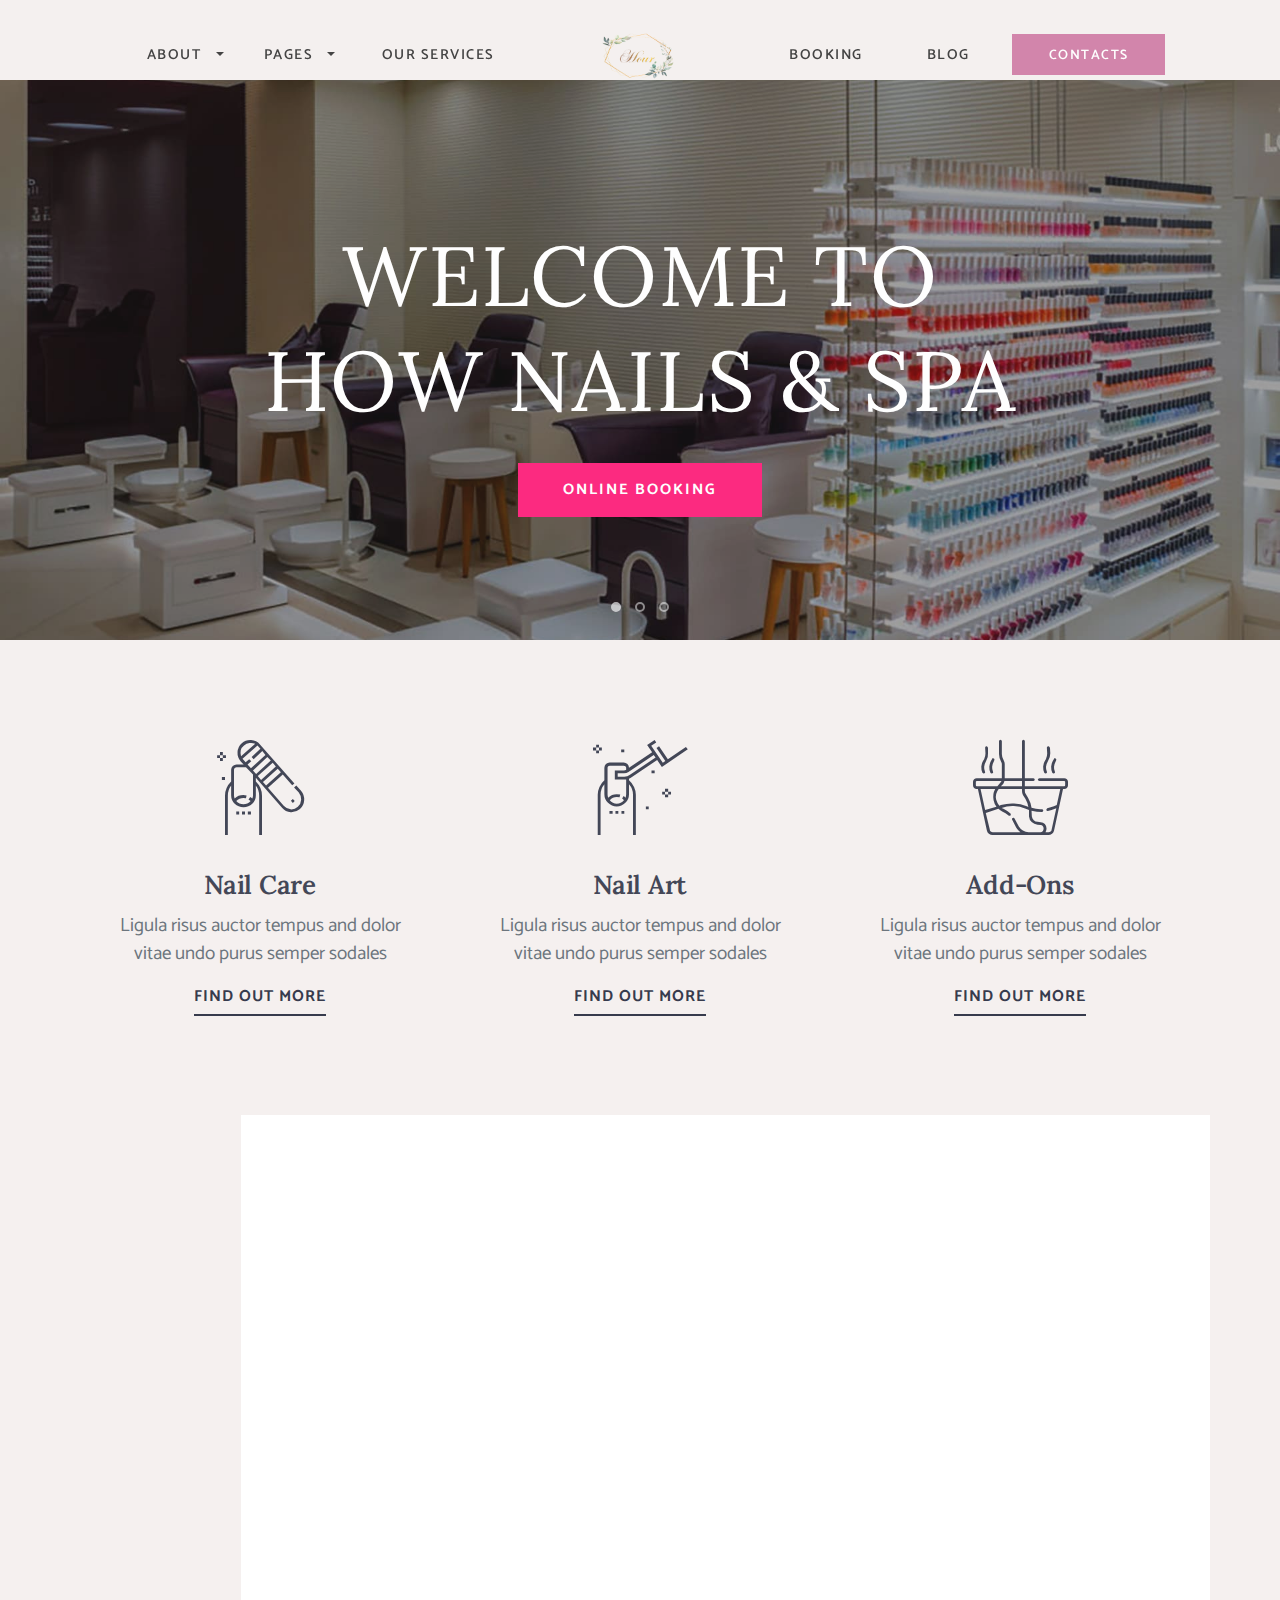
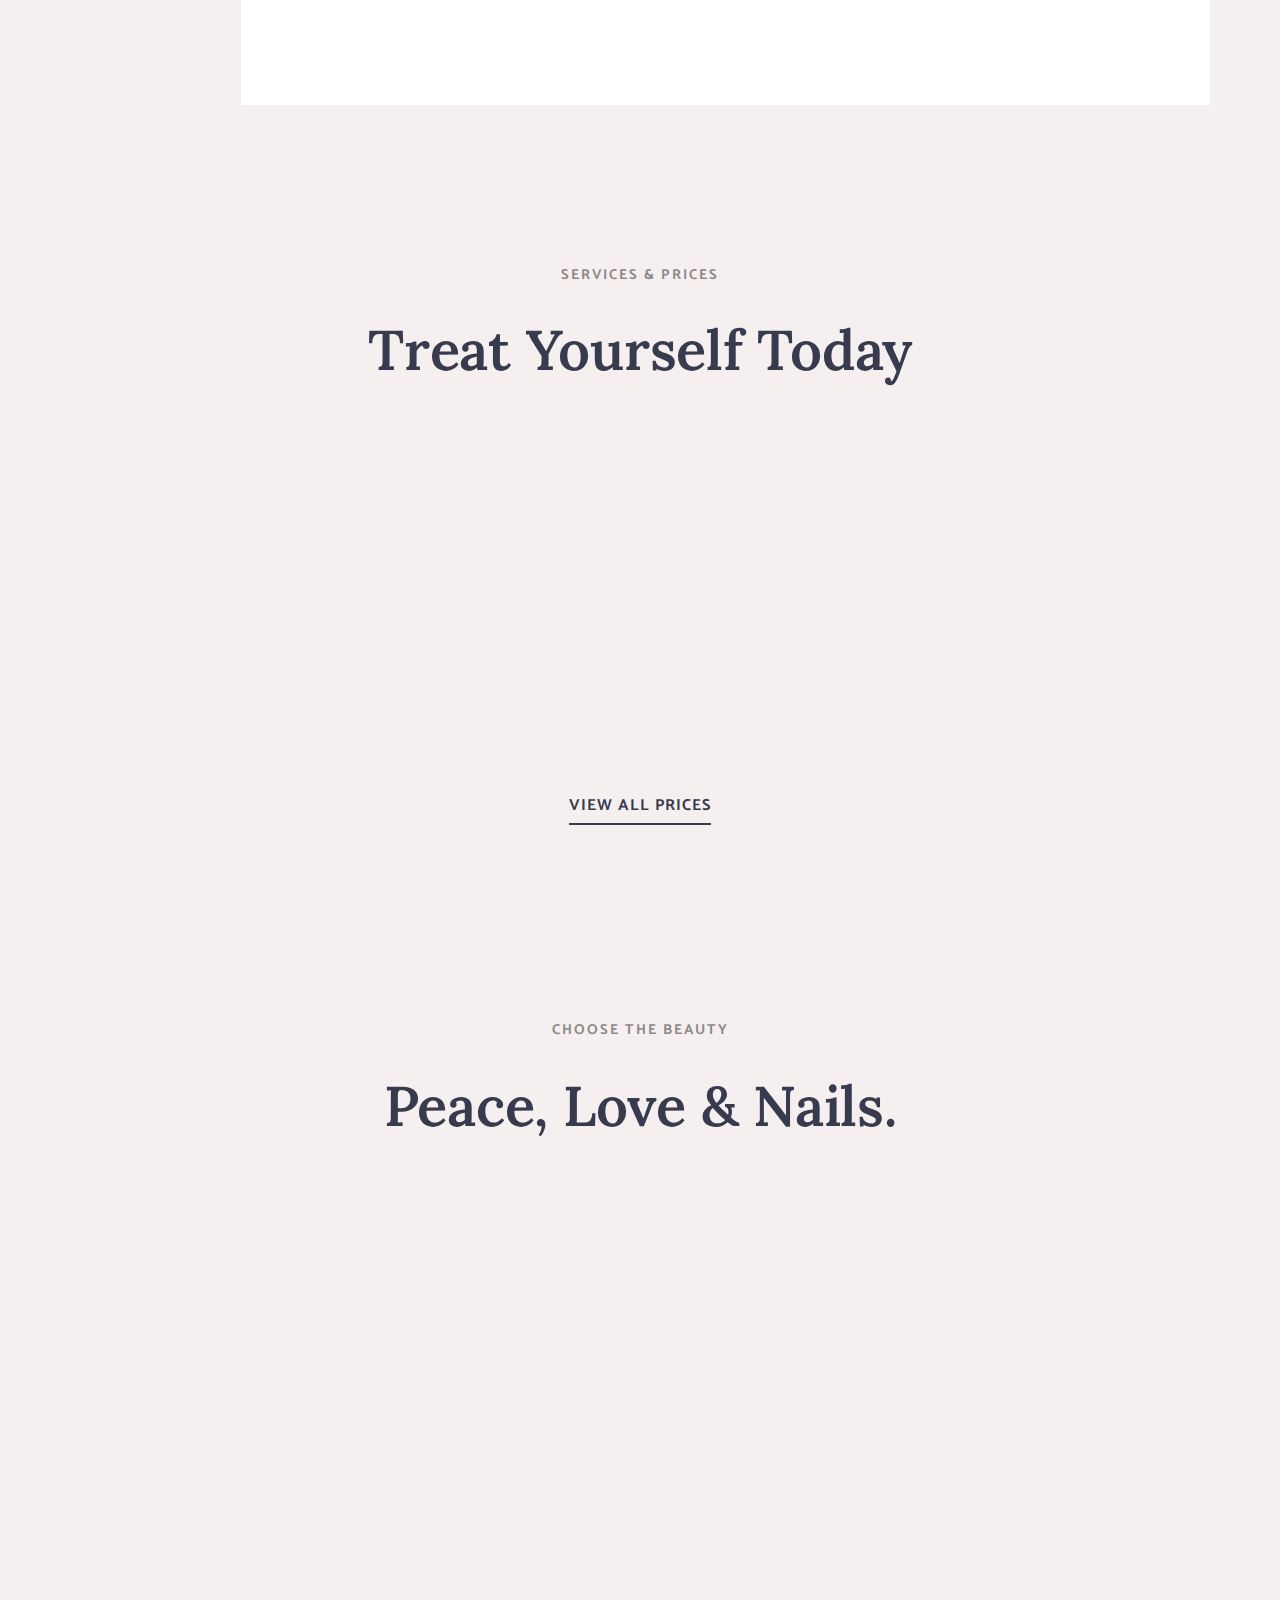
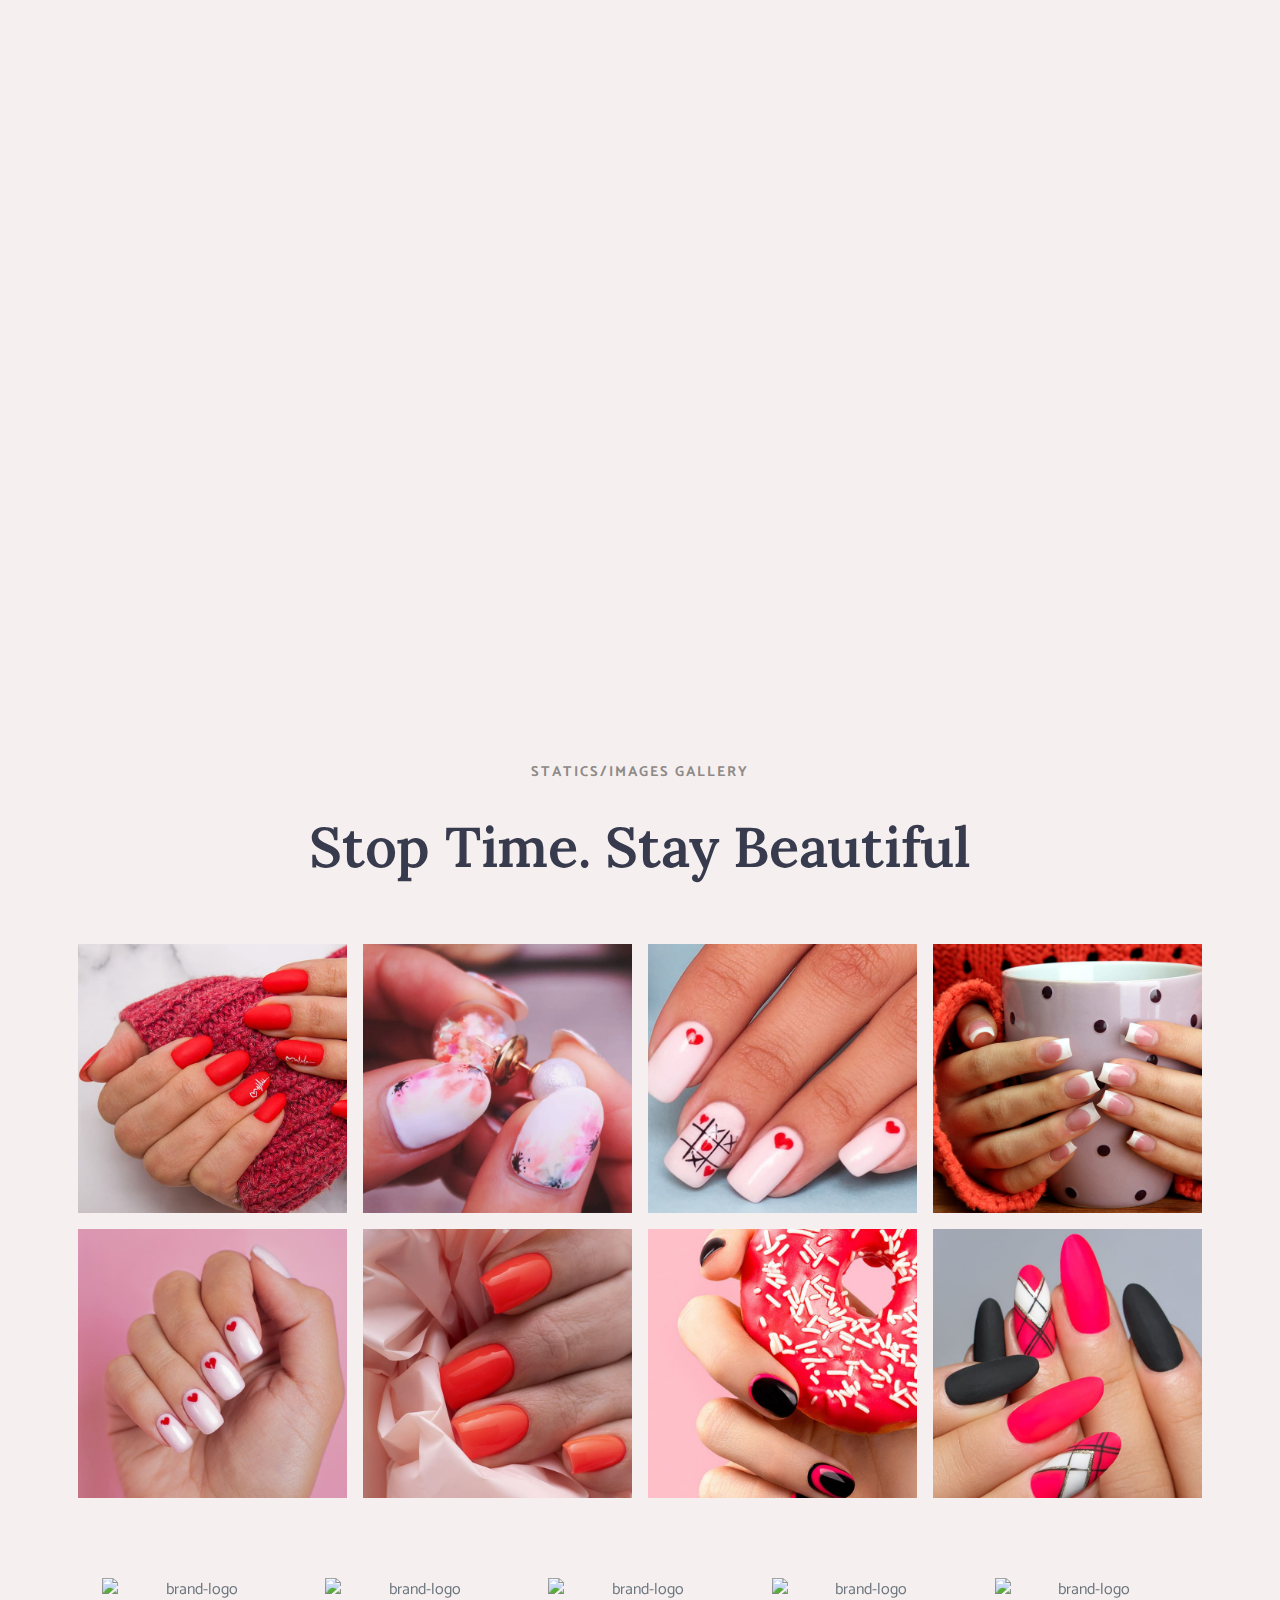
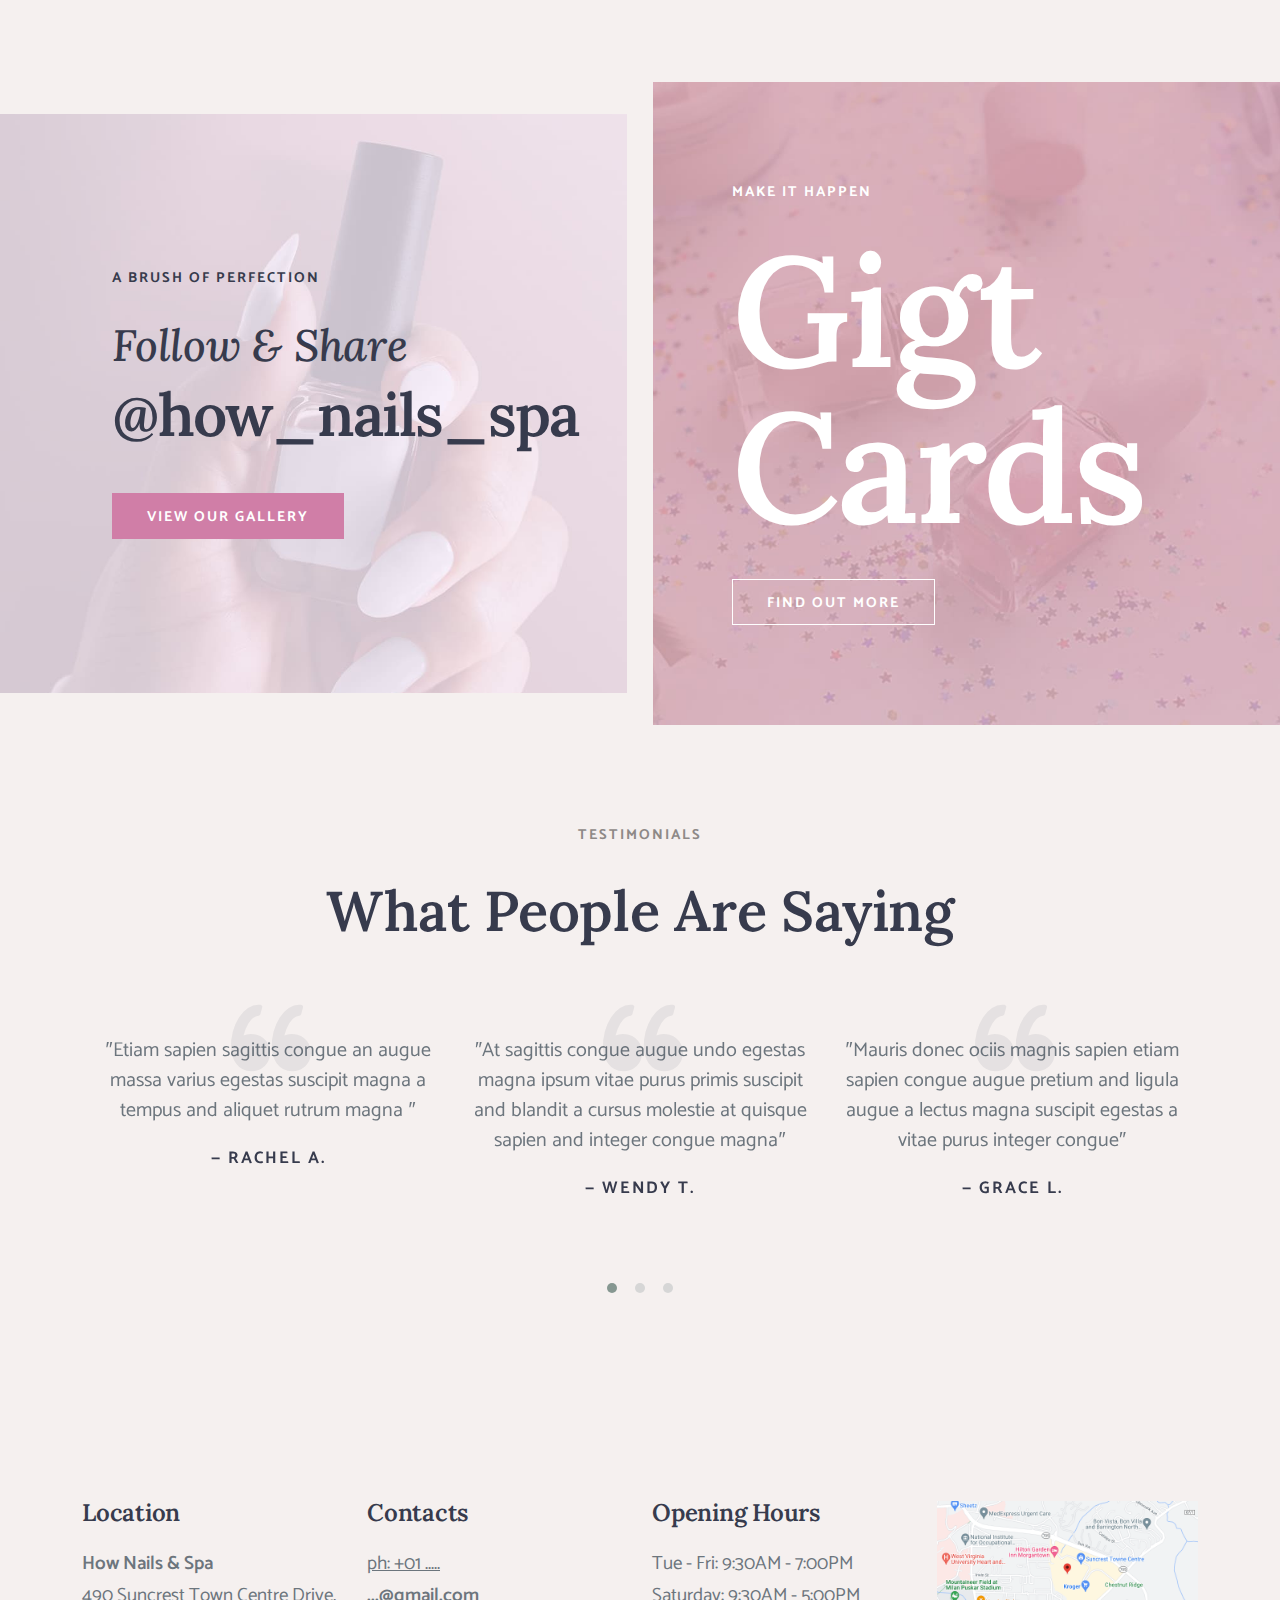
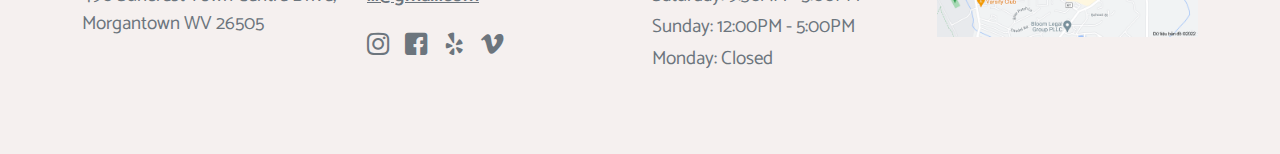
==== index.html @ 20b9b5f8 "Add files via upload" ====
<!DOCTYPE html>
<!-- La Notte - Nail Salon HTML5 Template design by DSAThemes (http://www.dsathemes.com) -->
<!--[if lt IE 7 ]><html class="ie ie6" lang="en"> <![endif]-->
<!--[if IE 7 ]><html class="ie ie7" lang="en"> <![endif]-->
<!--[if IE 8 ]><html class="ie ie8" lang="en"> <![endif]-->
<!--[if (gte IE 9)|!(IE)]><!-->
<html lang="en">
	<head>
		<meta charset="utf-8">
		<meta http-equiv="X-UA-Compatible" content="IE=edge"/>
		<meta name="author" content="datngo97@gmail.com"/>
		<meta name="description" content="ou Nails & Spa"/>
		<meta name="keywords" content="Hou, Beauty, Salon, Beauty Parlour, Nails, Manicure, Pedicure, Care, Health, Massage">
		<meta name="viewport" content="width=device-width, initial-scale=1.0"/>

  		<!-- SITE TITLE -->
		<title>Hou Nails & Spa</title>

		<!-- FAVICON AND TOUCH ICONS -->
		<link rel="shortcut icon" href="statics/images/icon2.png" type="image/x-icon">
		<link rel="icon" href="statics/images/white-hour.png" type="image/x-icon">
		<link rel="apple-touch-icon" sizes="152x152" href="statics/images/icon-152x152.png">
		<link rel="apple-touch-icon" sizes="120x120" href="statics/images/icon-120x120.png">
		<link rel="apple-touch-icon" sizes="76x76" href="statics/images/touch-icon-76x76.png">
		<link rel="apple-touch-icon" href="statics/images/icon2.png">
		<link rel="icon" href="statics/images/icon2.png" type="image/x-icon">

		<!-- GOOGLE FONTS -->
		<link href="https://fonts.googleapis.com/css2?family=Catamaran:wght@300;400;500;700;800&display=swap" rel="stylesheet">
		<link href="https://fonts.googleapis.com/css2?family=Lora:ital,wght@0,400;0,500;0,600;0,700;1,400;1,500&display=swap" rel="stylesheet">

		<!-- BOOTSTRAP CSS -->
		<link href="statics/css/bootstrap.min.css" rel="stylesheet">

		<!-- FONT ICONS -->
		<link href="statics/css/flaticon.css" rel="stylesheet">

		<!-- PLUGINS STYLESHEET -->
		<link href="statics/css/menu.css" rel="stylesheet">
		<link id="effect" href="statics/css/dropdown-effects/fade-down.css" media="all" rel="stylesheet">
		<link href="statics/css/magnific-popup.css" rel="stylesheet">
		<link href="statics/css/flexslider.css" rel="stylesheet">
		<link href="statics/css/owl.carousel.min.css" rel="stylesheet">
		<link href="statics/css/owl.theme.default.min.css" rel="stylesheet">
		<link href="statics/css/datetimepicker.min.css" rel="stylesheet">

		<!-- TEMPLATE CSS -->
		<link href="statics/css/style.css" rel="stylesheet">

		<!-- ON SCROLL ANIMATION -->
		<link href="statics/css/animate.css" rel="stylesheet">

		<!-- RESPONSIVE CSS -->
		<link href="statics/css/responsive.css" rel="stylesheet">
	</head>

	<body>
		<!-- PRELOADER SPINNER
		============================================= -->
		<div id="loading" class="plum-loading">
			<div id="loading-center">
				<div class="spinner">
				  	<div class="blob top"></div>
				  	<div class="blob bottom"></div>
				  	<div class="blob left"></div>
				  	<div class="blob move-blob"></div>
				</div>
			</div>
		</div>

		<!-- PAGE CONTENT
		============================================= -->
		<div id="page" class="page bg--moccasin">

			<!-- HEADER
			============================================= -->
			<header id="header" class="header tra-menu navbar-dark">
				<div class="header-wrapper">
					<!-- MOBILE HEADER -->
				    <div class="wsmobileheader clearfix">
				    	<span class="smllogo"><img src="statics/images/logo-2.png" alt="mobile-logo"/></span>
				    	<a id="wsnavtoggle" class="wsanimated-arrow"><span></span></a>
				    	<a href="tel:123456789" class="callusbtn ico-20"><span class="flaticon-phone-call-1"></span></a>
				 	</div>

					<!-- NAVIGATION MENU -->
				  	<div class="wsmainfull menu clearfix centered-menu">
	    				<div class="wsmainwp clearfix">
	    					<!-- MAIN MENU -->
	      					<nav class="wsmenu clearfix">
	        					<ul class="wsmenu-list">
	        						<!-- DROPDOWN MENU -->
						          	<li aria-haspopup="true"><a href="#">About <span class="wsarrow"></span></a>
	            						<ul class="sub-menu">
	            							<li aria-haspopup="true"><a href="#services-2">About Studio</a></li>
	            							<li aria-haspopup="true"><a href="#about-6">Why La Notte?</a></li>
	            							<li aria-haspopup="true"><a href="#about-9">Best Experience</a></li>
	            							<li aria-haspopup="true"><a href="#pricing-4">Our Promotions</a></li>
	            							<li aria-haspopup="true"><a href="#reviews-1">Testimonials</a></li>
						           		</ul>
								    </li>
								    <!-- DROPDOWN MENU -->
						        	<li aria-haspopup="true"><a href="#">Pages <span class="wsarrow"></span></a>
						        		<div class="wsmegamenu clearfix halfmenu">
						              		<div class="container-fluid">
						                		<div class="row">
						                			<!-- Links -->
									                <ul class="col-lg-6 link-list">
									                	<li><a href="about.html">About Us</a></li>
									                    <li><a href="pricing.html">Services & Prices</a></li>
									                    <li><a href="gallery.html">Gallery Page</a></li>
									                    <li><a href="gift-cards.html">Gift Cards</a></li>
									                    <li><a href="team.html">Artists + Staff</a></li>
									                    <li><a href="careers.html">Careers</a></li>
									                </ul>
								                  	<!-- Links -->
									                <ul class="col-lg-6 link-list">
									                	<li><a href="faqs.html">FAQs Page</a></li>
									                    <li><a href="blog-listing.html">Blog Listing</a></li>
									                    <li><a href="single-post.html">Single Blog Post</a></li>
									                    <li><a href="booking.html">Booking Page</a></li>
									                    <li><a href="contacts.html">Contact Us</a></li>
									                    <li><a href="location.html">Our Locations</a></li>
									                </ul>
						                		</div>
						              		</div>
						            	</div>
						          	</li>	<!-- END DROPDOWN MENU -->

						          	<!-- SIMPLE NAVIGATION LINK -->
							    	<li class="nl-simple" aria-haspopup="true"><a href="#pricing-3">Our Services</a></li>

			    					<!-- HEADER LOGO -->
			    					<li aria-haspopup="true" class="wscenterlogo">
			    						<a href="#hero-6" class="logo-black"><img src="statics/images/logo-2.png" alt="header-logo"></a>
			    					</li>

			    					<!-- SIMPLE NAVIGATION LINK -->
							    	<li class="nl-simple" aria-haspopup="true"><a href="booking.html">Booking</a></li>

						          	<!-- SIMPLE NAVIGATION LINK -->
							    	<li class="nl-simple" aria-haspopup="true"><a href="blog-listing.html">Blog</a></li>

							    	<!-- HEADER BUTTON -->
								    <li class="nl-simple" aria-haspopup="true">
								    	<a href="#footer-3" class="btn plum--btn tra-deep-brown--hover last-link">Contacts</a>
								    </li>

							    </ul>
	        				</nav>	<!-- END MAIN MENU -->

	    				</div>
	    			</div>	<!-- END NAVIGATION MENU -->


				</div>     <!-- End header-wrapper -->
			</header>	<!-- END HEADER -->

			<!-- HERO-1
			============================================= -->	
			<section id="hero-1" class="hero-section division">
				
				<!-- SLIDER -->
				<div class="slider">
			    	<ul class="slides">
				     	<!-- SLIDE #1 -->
				      	<li id="slide-1">
					        <!-- Background Image -->
				        	<img src="statics/images/sliders/slide-1.jpg" alt="slide-background">
							<!-- Image Caption -->
		       				<div class="caption d-flex align-items-center center-align">
		       					<div class="container">
		       						<div class="row justify-content-md-center">
		       							<div class="col col-md-10 col-lg-9">
		       								<div class="caption-txt white--color">
						       					<!-- Title -->
								         	 	<h2><h2>Welcome To <span>How Nails & Spa</span></h2></h2>
												<!-- Button -->
												<a href="booking.html" class="btn btn-md rose--btn tra-white--hover">
												   Online Booking
												</a>
											</div>
										</div>
									</div>  <!-- End row -->
								</div>  <!-- End container -->
					        </div>	<!-- End Image Caption -->
					    </li>	<!-- END SLIDE #1 -->


				      	<!-- SLIDE #2 -->
				      	<li id="slide-2">

				        	<!-- Background Image -->
				        	<img src="statics/images/sliders/slide-2.jpg" alt="slide-background">

							<!-- Image Caption -->
	        				<div class="caption d-flex align-items-center center-align">
	        					<div class="container">
		       						<div class="row justify-content-md-center">
		       							<div class="col col-md-10 col-lg-9">
		       								<div class="caption-txt white--color">

					        					<!-- Title -->
								         	 	<h2>The Best Choice For Nail Beauty</h2>

												<!-- Button -->
												<a href="#services-2" class="btn btn-md rose--btn tra-white--hover">
												   Discover More
												</a>

											</div>
				         				</div>
									</div>  <!-- End row -->
								</div>  <!-- End container -->
					        </div>	<!-- End Image Caption -->

				     	</li>	<!-- END SLIDE #2 -->


				     	<!-- SLIDE #3 -->
				      	<li id="slide-3">

				      		<!-- Background Image -->
				        	<img src="statics/images/sliders/slide-3.jpg" alt="slide-background">

				        	<!-- Image Caption -->
		       			 	<div class="caption d-flex align-items-center center-align">
		       			 		<div class="container">
		       						<div class="row justify-content-md-center">
		       							<div class="col col-md-10 col-lg-9">
		       								<div class="caption-txt white--color">

						       			 		<!-- Title -->
								         	 	<h2>Make Your Nails Look Gorgeous!</h2>

												<!-- Button -->
												<a href="#pricing-6" class="btn btn-md rose--btn tra-white--hover">
												   Pricing & Packages
												</a>

											</div>
					        			</div>
									</div>  <!-- End row -->
								</div>  <!-- End container -->
					        </div>	<!-- End Image Caption -->

				     	</li>	<!-- END SLIDE #3 -->

				    </ul>
			  	</div>	<!-- END SLIDER -->

				
			</section>	<!-- END HERO-1 -->	

			<!-- SERVICES-2
			============================================= -->
			<section id="services-2" class="wide-70 services-section division">
				<div class="container">

			 		<!-- SERVICES-2 WRAPPER -->
			 		<div class="sbox-2-wrapper text-center">
			 			<div class="row row-cols-1 row-cols-md-3">


			 				<!-- SERVICES BOX #1 -->
							<div class="col">
								<div id="sb-2-1" class="sbox-2 mb-40 wow fadeInUp" data-wow-delay="0.3s">

									<!-- Icon -->
									<div class="sbox-ico ico-95 black--color">
										<span class="flaticon-pedicure-1"></span>
									</div>

									<!-- Title -->
									<h5 class="h5-lg">Nail Care</h5>

									<!-- Text -->
									<p class="p-lg">Ligula risus auctor tempus and dolor vitae undo purus semper sodales</p>

									<!-- Link -->
									<p class="tra-link mt-20"><a href="pricing.html">Find Out More</a></p>

								</div>
							</div>


				 			<!-- SERVICES BOX #2 -->
							<div class="col">
								<div id="sb-2-2" class="sbox-2 mb-40 wow fadeInUp" data-wow-delay="0.6s">

									<!-- Icon -->
									<div class="sbox-ico ico-95 black--color">
										<span class="flaticon-nail-polish-3"></span>

									</div>

									<!-- Title -->
									<h5 class="h5-lg">Nail Art</h5>

									<!-- Text -->
									<p class="p-lg">Ligula risus auctor tempus and dolor vitae undo purus semper sodales</p>

									<!-- Link -->
									<p class="tra-link mt-20"><a href="pricing.html">Find Out More</a></p>

								</div>
							</div>


							<!-- SERVICES BOX #3 -->
							<div class="col">
								<div id="sb-2-3" class="sbox-2 mb-40 wow fadeInUp" data-wow-delay="0.9s">

									<!-- Icon -->
									<div class="sbox-ico ico-95 black--color">
										<span class="flaticon-soak"></span>
									</div>

									<!-- Title -->
									<h5 class="h5-lg">Add-Ons</h5>

									<!-- Text -->
									<p class="p-lg">Ligula risus auctor tempus and dolor vitae undo purus semper sodales</p>

									<!-- Link -->
									<p class="tra-link mt-20"><a href="pricing.html">Find Out More</a></p>

								</div>
							</div>


			 			</div>	 <!-- End row -->
			 		</div>	 <!-- END SERVICES-2 WRAPPER -->


			 	</div>	   <!-- End container -->
			</section>	<!-- END SERVICES-2 -->

			<!-- ABOUT-6
			============================================= -->
			<section id="about-6" class="about-section division">
				<div class="container white--shape">
					<div class="row d-flex align-items-center">

						<!-- ABOUT-6 IMAGE -->
						<div class="col-md-5 col-lg-6">
							<div class="about-6-img wow fadeInRight">
								<img class="img-fluid" src="statics/images/gallery/700x800_1.jpg" alt="about-image">
							</div>
						</div>

						<!-- ABOUT-6 TEXT -->
						<div class="col-md-7 col-lg-6">
							<div class="about-6-txt wow fadeInLeft">
								<!-- Section ID -->
					 			<div class="section-id">Why us?</div>
					 			<!-- Title -->
								<h3 class="h3-md">Get Your Shine On</h3>
								<!-- Text -->
								<p class="p-lg" style="text-align: center;">
									At How Nails & Spa, we give you more than just the best spa experience you've ever
									had. In addition to making you feel welcome and going the extra mile to make you
									feel incredible, we only use the best quality products in our manicures and
									pedicures to multiply the benefits you enjoy. We know that beautiful manicures
									and world-class wax jobs don't happend without highly experienced technicians and
									elite equiment, which is why we only hire the best at our nail and waxing salon and
									stay on the cutting edge of spa and salon technology.
								</p>
							</div>
						</div>	<!--END ABOUT-6 TEXT -->


					</div>    <!-- End row -->
				</div>	   <!-- End container -->
			</section>	<!-- END ABOUT-6 -->


			<!-- PRICING-3
			============================================= -->
			<section id="pricing-3" class="wide-90 pricing-section division">
				<div class="container">
					<!-- SECTION TITLE -->
					<div class="row justify-content-center">
						<div class="col-lg-10 col-xl-8">
							<div class="section-title title-01 mb-70">
								<!-- Section ID -->
					 			<span class="section-id">Services & Prices</span>
								<!-- Title -->
								<h2 class="h2-lg">Treat Yourself Today</h2>
							</div>
						</div>
					</div>

					<!-- PRICING-3 WRAPPER -->
					<div class="pricing-3-wrapper">
						<div class="row">
							<!-- PRICING-3 TABLE -->
							<div class="col-lg-6">
								<div class="pricing-3-table pr-25 wow fadeInUp">
									<!-- PRICING LIST -->
									<ul class="pricing-3-list">
										<!-- PRICING ITEM #1 -->
										<li class="pricing-3-item">
											<!-- Title & Price -->
											<div class="detail-price">
												<div class="price-name"><h5 class="h5-lg">Spa Manicure</h5></div>
												<div class="price-dots"></div>
												<div class="price-number"><h5 class="h5-lg">$20</h5></div>
											</div>
											<!-- Description -->
											<div class="price-txt">
												<p class="p-md"><em>Service length 35 minutes</em></p>
											</div>
										</li>

										<!-- MENU ITEM #2 -->
										<li class="pricing-3-item">
											<!-- Title & Price -->
											<div class="detail-price">
												<div class="price-name"><h5 class="h5-lg">Pamper Manicure</h5></div>
												<div class="price-dots"></div>
												<div class="price-number"><h5 class="h5-lg">$30</h5></div>
											</div>
											<!-- Description -->
											<div class="price-txt">
												<p class="p-md"><em>Service length 35 minutes</em></p>
											</div>
										</li>
										<!-- MENU ITEM #3 -->
										<li class="pricing-3-item">
											<!-- Title & Price -->
											<div class="detail-price">
												<div class="price-name"><h5 class="h5-lg">Gel Manicure</h5></div>
												<div class="price-dots"></div>
												<div class="price-number"><h5 class="h5-lg">$40</h5></div>
											</div>
											<!-- Description -->
											<div class="price-txt">
												<p class="p-md"><em>Service length 40 minutes</em></p>
											</div>
										</li>
										<!-- MENU ITEM #4 -->
										<li class="pricing-3-item">
											<!-- Title & Price -->
											<div class="detail-price">
												<div class="price-name"><h5 class="h5-lg">Spa pedicure</h5></div>
												<div class="price-dots"></div>
												<div class="price-number"><h5 class="h5-lg">$35</h5></div>
											</div>
											<!-- Description -->
											<div class="price-txt">
												<p class="p-md"><em>(Cut, shape, strim cuticles, callus remove lotion and polish)</em></p>
											</div>
										</li>

									</ul>	<!-- END PRICING LIST -->
								</div>
							</div>	<!-- END PRICING-3 TABLE -->
							<!-- PRICING-3 TABLE -->
							<div class="col-lg-6">
								<div class="pricing-3-table pl-25 wow fadeInUp">
									<!-- PRICING LIST -->
									<ul class="pricing-3-list">
										<!-- MENU ITEM #5 -->
										<li class="pricing-3-item resp-lst">
											<!-- Title & Price -->
											<div class="detail-price">
												<div class="price-name"><h5 class="h5-lg">Pamper pedicure</h5></div>
												<div class="price-dots"></div>
												<div class="price-number"><h5 class="h5-lg">$45</h5></div>
											</div>
											<!-- Description -->
											<div class="price-txt">
												<p class="p-md"><em>(Spa pedicure plus your choice of scents for exfoliation scrub, mask, hot towell)</em></p>
											</div>
										</li>

										<!-- PRICING ITEM #1 -->
										<li class="pricing-3-item">
											<!-- Title & Price -->
											<div class="detail-price">
												<div class="price-name"><h5 class="h5-lg">Refesh pedicure</h5></div>
												<div class="price-dots"></div>
												<div class="price-number"><h5 class="h5-lg">$55</h5></div>
											</div>
											<!-- Description -->
											<div class="price-txt">
												<p class="p-md"><em>(On top of pamper pedicure, refresh your skin with
													freshly cut tropical fruit and frui sugar scrub, parafin wax and
													hot stone massage)</em></p>
											</div>
										</li>

										<!-- MENU ITEM #2 -->
										<li class="pricing-3-item">
											<!-- Title & Price -->
											<div class="detail-price">
												<div class="price-name"><h5 class="h5-lg">Jelly pedicure</h5></div>
												<div class="price-dots"></div>
												<div class="price-number"><h5 class="h5-lg">$65</h5></div>
											</div>
											<!-- Description -->
											<div class="price-txt">
												<p class="p-md"><em>(Feet retreat! Translucent fluffy jelly which provide the ultimate relief for stress and aching muscles. Indudes pamper pedicure after that)</em></p>
											</div>
										</li>
									</ul>	<!-- END PRICING LIST -->
								</div>
							</div>	<!-- END PRICING-3 TABLE -->
						</div>	  <!-- End row -->
					</div>    <!-- END PRICING-3 WRAPPER -->

					<!-- BUTTON -->
			 		<div class="row">
			 			<div class="col">
			 				<div class="more-btn mt-50">
								<p class="tra-link"><a href="pricing.html">View All Prices</a></p>
							</div>
						</div>
					</div>	<!-- END BUTTON -->
				</div>     <!-- End container -->
			</section>	<!-- END PRICING-3 -->

			<!-- SERVICES-7
			============================================= -->
			<section id="services-7" class="wide-60 services-section division">
				<div class="container">
					<!-- SECTION TITLE -->
					<div class="row justify-content-center">
						<div class="col-lg-10 col-xl-8">
							<div class="section-title title-01 mb-60">

								<!-- Section ID -->
					 			<span class="section-id">Choose The Beauty</span>

								<!-- Title -->
								<h2 class="h2-lg">Peace, Love & Nails.</h2>

							</div>
						</div>
					</div>


					<!-- SERVICES-7 WRAPPER -->
			 		<div class="sbox-7-wrapper text-center">
			 			<div class="row row-cols-1 row-cols-md-3">


			 				<!-- SERVICE BOX #1 -->
		 					<div class="col">
		 						<div class="sbox-7 mb-40 wow fadeInUp" data-wow-delay="0.3s">

		 							<!-- Image -->
						 			<div class="sbox-7-img mb-30">
						 				<div class="hover-overlay">
											<img class="img-fluid" src="statics/images/gallery/700x900_1.jpg" alt="service-image" />
											<div class="item-overlay"></div>
										</div>
									</div>

									<!-- Title -->
									<h5 class="h5-xl sbox-link"><a href="pricing.html">Mani's & Pedi's</a></h5>

								</div>
							</div>	<!-- END SERVICE BOX #1 -->


							<!-- SERVICE BOX #2 -->
		 					<div class="col">
		 						<div class="sbox-7 mb-40 wow fadeInUp" data-wow-delay="0.6s">

		 							<!-- Image -->
						 			<div class="sbox-7-img mb-30">
						 				<div class="hover-overlay">
											<img class="img-fluid" src="statics/images/gallery/700x900_2.jpg" alt="service-image" />
											<div class="item-overlay"></div>
										</div>
									</div>

									<!-- Title -->
									<h5 class="h5-xl sbox-link"><a href="pricing.html">Acrylic & Gel's</a></h5>

								</div>
							</div>	<!-- END SERVICE BOX #2 -->


							<!-- SERVICE BOX #3 -->
		 					<div class="col">
		 						<div class="sbox-7 mb-40 wow fadeInUp" data-wow-delay="0.9s">

		 							<!-- Image -->
						 			<div class="sbox-7-img mb-30">
						 				<div class="hover-overlay">
											<img class="img-fluid" src="statics/images/gallery/700x900_3.jpg" alt="service-image" />
											<div class="item-overlay"></div>
										</div>
									</div>

									<!-- Title -->
									<h5 class="h5-xl sbox-link"><a href="pricing.html">Add-on & Massages</a></h5>

								</div>
							</div>	<!-- END SERVICE BOX #3 -->


			 			</div>  <!-- End row -->
			 		</div>	<!-- END SERVICES-6 WRAPPER -->


				</div>	   <!-- End container -->
			</section>	<!-- END SERVICES-7 -->

			<!-- ABOUT-5
			============================================= -->
			<section id="about-5" class="wide-100 about-section division">
				<div class="container">
					<div class="row d-flex align-items-center">
						<!-- TEXT TABLE -->
						<div class="col-md-6 order-last order-md-2">
							<div class="txt-table left-column wow fadeInRight">
								<!-- Table -->
								<table class="table">
									<tbody>
									    <tr>
									      	<td>Tuesday – Friday</td>
									      	<td> - </td>
									      	<td class="text-end">9:30 AM - 7:00 PM</td>
									    </tr>
									    <tr>
									      	<td>Saturday</td>
									      	<td> - </td>
									      	<td class="text-end">9:30 AM - 5:00 PM</td>
									    </tr>
									     <tr>
									      	<td>Sunday</td>
									      	<td> - </td>
									      	<td class="text-end">12:00 PM - 5:00 PM</td>
									    </tr>
									    <tr class="last-tr">
									      	<td>Monday</td>
									      	<td>-</td>
									      	<td class="text-end">Closed</td>
									   	 </tr>
									  </tbody>
								</table>
							</div>
						</div>	<!-- END TEXT TABLE -->

						<!-- TEXT BLOCK -->
						<div class="col-md-6 order-first order-md-2">
							<div class="txt-block right-column wow fadeInLeft">

								<!-- Section ID -->
						 		<span class="section-id">Time Schedule</span>

								<!-- Title -->
								<h3 class="h3-xs">Working Hours</h3>

								<!-- Text -->
								<p class="p-lg">
								</p>

							</div>
						</div>	<!-- END TEXT BLOCK -->


					</div>	  <!-- End row -->
				</div>	   <!-- End container -->
			</section>	<!-- END ABOUT-5 -->

			<!-- GALLERY-2
			============================================= -->
			<section id="gallery-2" class="pt-100 gallery-section division">
				<div class="container">


					<!-- SECTION TITLE -->
					<div class="row justify-content-center">
						<div class="col-lg-10 col-xl-8">
							<div class="section-title title-01 mb-60">

								<!-- Section ID -->
					 			<span class="section-id">statics/images Gallery</span>

								<!-- Title -->
								<h2 class="h2-lg">Stop Time. Stay Beautiful</h2>

							</div>
						</div>
					</div>


					<!-- statics/images HOLDER -->
					<div class="row row-cols-1 row-cols-sm-2 row-cols-lg-4">


						<!-- IMAGE #1 -->
					  	<div class="col">
					  		<div id="img-2-1" class="gallery-image">
					  			<a class="image-link" href="statics/images/gallery/700x700_1.jpg">
							  		<div class="hover-overlay">

							  			<!-- Image -->
										<img class="img-fluid" src="statics/images/gallery/700x700_1.jpg" alt="gallery-image" />
										<div class="item-overlay"></div>

										<!-- Image Description -->
										<div class="image-description white--color">
											<div class="image-caption">
												<p class="txt-upcase">Art, Care</p>
												<h5 class="h5-lg">Nail Art Design</h5>
											</div>
										</div>

							  		</div>
						  		</a>
							</div>
						</div>


						<!-- IMAGE #2 -->
					  	<div class="col">
					  		<div id="img-2-2" class="gallery-image">
					  			<a class="image-link" href="statics/images/gallery/700x700_2.jpg">
							  		<div class="hover-overlay">

							  			<!-- Image -->
										<img class="img-fluid" src="statics/images/gallery/700x700_2.jpg" alt="gallery-image" />
										<div class="item-overlay"></div>

										<!-- Image Description -->
										<div class="image-description white--color">
											<div class="image-caption">
												<p class="txt-upcase">Hands, Treatment</p>
												<h5 class="h5-lg">Callus Treatment</h5>
											</div>
										</div>

							  		</div>
						  		</a>
							</div>
						</div>


						<!-- IMAGE #3 -->
					  	<div class="col">
					  		<div id="img-2-3" class="gallery-image">
					  			<a class="image-link" href="statics/images/gallery/700x700_3.jpg">
							  		<div class="hover-overlay">

							  			<!-- Image -->
										<img class="img-fluid" src="statics/images/gallery/700x700_3.jpg" alt="gallery-image" />
										<div class="item-overlay"></div>

										<!-- Image Description -->
										<div class="image-description white--color">
											<div class="image-caption">
												<p class="txt-upcase">Hands, Care</p>
												<h5 class="h5-lg">Polish Change</h5>
											</div>
										</div>

							  		</div>
						  		</a>
							</div>
						</div>


						<!-- IMAGE #4 -->
					  	<div class="col">
					  		<div id="img-2-4" class="gallery-image">
					  			<a class="image-link" href="statics/images/gallery/700x700_4.jpg">
							  		<div class="hover-overlay">

							  			<!-- Image -->
										<img class="img-fluid" src="statics/images/gallery/700x700_4.jpg" alt="gallery-image" />
										<div class="item-overlay"></div>

										<!-- Image Description -->
										<div class="image-description white--color">
											<div class="image-caption">
												<p class="txt-upcase">Hands, Care</p>
												<h5 class="h5-lg">Classic Manicure</h5>
											</div>
										</div>

							  		</div>
						  		</a>
							</div>
						</div>


						<!-- IMAGE #5 -->
					  	<div class="col">
					  		<div id="img-2-5" class="gallery-image">
					  			<a class="image-link" href="statics/images/gallery/700x700_5.jpg">
							  		<div class="hover-overlay">

							  			<!-- Image -->
										<img class="img-fluid" src="statics/images/gallery/700x700_5.jpg" alt="gallery-image" />
										<div class="item-overlay"></div>

										<!-- Image Description -->
										<div class="image-description white--color">
											<div class="image-caption">
												<p class="txt-upcase">Hands, Treatment</p>
												<h5 class="h5-lg">Spa Pedicure</h5>
											</div>
										</div>

							  		</div>
						  		</a>
							</div>
						</div>


						<!-- IMAGE #6 -->
					  	<div class="col">
					  		<div id="img-2-6" class="gallery-image">
					  			<a class="image-link" href="statics/images/gallery/700x700_6.jpg">
							  		<div class="hover-overlay">

							  			<!-- Image -->
										<img class="img-fluid" src="statics/images/gallery/700x700_6.jpg" alt="gallery-image" />
										<div class="item-overlay"></div>

										<!-- Image Description -->
										<div class="image-description white--color">
											<div class="image-caption">
												<p class="txt-upcase">Hands, Treatment</p>
												<h5 class="h5-lg">Gel Manicure</h5>
											</div>
										</div>

							  		</div>
						  		</a>
							</div>
						</div>


						<!-- IMAGE #7 -->
					  	<div class="col">
					  		<div id="img-2-7" class="gallery-image">
					  			<a class="image-link" href="statics/images/gallery/700x700_7.jpg">
							  		<div class="hover-overlay">

							  			<!-- Image -->
										<img class="img-fluid" src="statics/images/gallery/700x700_7.jpg" alt="gallery-image" />
										<div class="item-overlay"></div>

										<!-- Image Description -->
										<div class="image-description white--color">
											<div class="image-caption">
												<p class="txt-upcase">Hands, Treatment</p>
												<h5 class="h5-lg">Express Manicure</h5>
											</div>
										</div>

							  		</div>
						  		</a>
							</div>
						</div>


						<!-- IMAGE #8 -->
					  	<div class="col">
					  		<div id="img-2-8" class="gallery-image">
					  			<a class="image-link" href="statics/images/gallery/700x700_8.jpg">
							  		<div class="hover-overlay">

							  			<!-- Image -->
										<img class="img-fluid" src="statics/images/gallery/700x700_8.jpg" alt="gallery-image" />
										<div class="item-overlay"></div>

										<!-- Image Description -->
										<div class="image-description white--color">
											<div class="image-caption">
												<p class="txt-upcase">Hands, Treatment</p>
												<h5 class="h5-lg">Paraffin Manicure</h5>
											</div>
										</div>

							  		</div>
						  		</a>
							</div>
						</div>


					</div>	<!-- END statics/images HOLDER -->


				</div>	   <!-- End container -->
			</section>	<!-- END GALLERY-2 -->

			<!-- BRANDS-1
			============================================= -->
			<div id="brands-1" class="brands-wide brands-section division">
				<div class="container">
					<div class="row">
						<div class="col brands-1-wrapper text-center">
							<div class="owl-carousel brands-1-carousel">


								<!-- BRAND LOGO IMAGE -->
								<div class="brand-logo">
									<img class="img-fluid" src="statics/images/brand-1.png" alt="brand-logo" />
								</div>

								<!-- BRAND LOGO IMAGE -->
								<div class="brand-logo">
									<img class="img-fluid" src="statics/images/brand-2.png" alt="brand-logo" />
								</div>

								<!-- BRAND LOGO IMAGE -->
								<div class="brand-logo">
									<img class="img-fluid" src="statics/images/brand-3.png" alt="brand-logo" />
								</div>

								<!-- BRAND LOGO IMAGE -->
								<div class="brand-logo">
									<img class="img-fluid" src="statics/images/brand-4.png" alt="brand-logo" />
								</div>

								<!-- BRAND LOGO IMAGE -->
								<div class="brand-logo">
									<img class="img-fluid" src="statics/images/brand-5.png" alt="brand-logo">
								</div>

								<!-- BRAND LOGO IMAGE -->
								<div class="brand-logo">
									<img class="img-fluid" src="statics/images/brand-6.png" alt="brand-logo" />
								</div>

								<!-- BRAND LOGO IMAGE -->
								<div class="brand-logo">
									<img class="img-fluid" src="statics/images/brand-7.png" alt="brand-logo" />
								</div>

								<!-- BRAND LOGO IMAGE -->
								<div class="brand-logo">
									<img class="img-fluid" src="statics/images/brand-8.png" alt="brand-logo" />
								</div>

								<!-- BRAND LOGO IMAGE -->
								<div class="brand-logo">
									<img class="img-fluid" src="statics/images/brand-9.png" alt="brand-logo" />
								</div>


							</div>
						</div>
					</div>      <!-- End row -->
				</div>	    <!-- End container -->
			</div>	<!-- END BRANDS-1 -->

			<!-- PROMO-4
			============================================= -->
			<section id="promo-4" class="rel promo-section division">
				<div class="container">
					<div class="row row-cols-1 row-cols-md-2 align-items-center">


						<!-- PROMO BOX #1 -->
						<div class="col">
							<div id="pb-4-1">
								<div class="pbox-4-description black--color">
									<div class="pbox-4-caption">

										<!-- Section ID -->
									 	<span class="section-id">A Brush of Perfection</span>

										<!-- Title -->
										<h3 class="h3-md">Follow & Share</h3>

										<!-- Link -->
										<h2 class="h2-xl"><a href="#">@how_nails_spa</a></h2>

										<!-- Button -->
										<a href="gallery.html" class="btn plum--btn tra-black--hover">View Our Gallery</a>

									</div>
								</div>
							</div>
						</div>	<!-- END PROMO BOX #1 -->


						<!-- PROMO BOX #2 -->
						<div class="col">
							<div id="pb-4-2">
								<div class="pbox-4-description white--color">
									<div class="pbox-4-caption">

										<!-- Section ID -->
									 	<span class="section-id">Make It Happen</span>

										<!-- Title -->
										<h2>Gigt <span>Cards</span></h2>

										<!-- Button -->
										<a href="gift-cards.html" class="btn tra-white--btn plum--hover">Find Out More</a>

									</div>
								</div>
							</div>
						</div>	<!-- END PROMO BOX #2 -->


					</div>    <!-- End row -->
				</div>	   <!-- End container -->
			</section>	<!-- END PROMO-4 -->




			<!-- TESTIMONIALS-1
			============================================= -->
			<section id="reviews-1" class="wide-100 reviews-section division">
				<div class="container">

					<!-- SECTION TITLE -->
					<div class="row justify-content-center">
						<div class="col-lg-10 col-xl-8">
							<div class="section-title title-01 mb-50">

								<!-- Section ID -->
					 			<span class="section-id">Testimonials</span>

								<!-- Title -->
								<h2 class="h2-lg">What People Are Saying</h2>

							</div>
						</div>
					</div>
					<!-- TESTIMONIALS CONTENT -->
					<div class="row">
						<div class="col-md-12">
							<div class="owl-carousel owl-theme reviews-wrapper">
								<!-- TESTIMONIAL #1 -->
								<div class="review-1">
									<!-- Quote Icon -->
									<div class="quote-icon ico-80 black--color"><span class="flaticon-left-quote"></span></div>
									<!-- Text -->
									<p class="p-xl">&Prime;Etiam sapien sagittis congue an augue massa varius egestas suscipit  magna a tempus
										and aliquet rutrum magna &Prime;
									</p>
									<!-- Testimonial Author -->
									<span class="testimonial-autor black--color">&mdash; Rachel A.</span>
								</div>	<!-- END TESTIMONIAL #1 -->


								<!-- TESTIMONIAL #2 -->
								<div class="review-1">
									<!-- Quote Icon -->
									<div class="quote-icon ico-80 black--color"><span class="flaticon-left-quote"></span></div>
									<!-- Text -->
									<p class="p-xl">&Prime;At sagittis congue augue undo egestas magna ipsum vitae purus primis suscipit and
										blandit a cursus molestie at quisque sapien and integer congue magna&Prime;
								  	</p>
								  	<!-- Testimonial Author -->
									<span class="testimonial-autor black--color">&mdash; Wendy T.</span>
								</div>	<!-- END TESTIMONIAL #2 -->


								<!-- TESTIMONIAL #3 -->
								<div class="review-1">
									<!-- Quote Icon -->
									<div class="quote-icon ico-80 black--color"><span class="flaticon-left-quote"></span></div>
									<!-- Text -->
									<p class="p-xl">&Prime;Mauris donec ociis magnis sapien etiam sapien congue augue pretium and ligula augue
										a lectus magna suscipit egestas a vitae purus integer congue&Prime;
									</p>
									<!-- Testimonial Author -->
									<span class="testimonial-autor black--color">&mdash; Grace L.</span>
								</div>	<!-- END TESTIMONIAL #3 -->


								<!-- TESTIMONIAL #4 -->
								<div class="review-1">
									<!-- Quote Icon -->
									<div class="quote-icon ico-80 black--color"><span class="flaticon-left-quote"></span></div>
									<!-- Text -->
									<p class="p-xl">&Prime;An augue in cubilia laoreet magna and suscipit egestas magna ipsum purus an ipsum
									   undo suscipit gravida donec and pretium ipsum porta integer&Prime;
									</p>
									<!-- Testimonial Author -->
									<span class="testimonial-autor black--color">&mdash; Michelle Boxer</span>
								</div>	<!-- END TESTIMONIAL #4 -->


								<!-- TESTIMONIAL #5 -->
								<div class="review-1">
									<!-- Quote Icon -->
									<div class="quote-icon ico-80 black--color"><span class="flaticon-left-quote"></span></div>
									<!-- Text -->
									<p class="p-xl">&Prime;Mauris donec magnis a sapien etiam sapien and congue augue egestas ultrice vitae
										purus velna integer tempor congue egestas a vitae purus&Prime;
									</p>
									<!-- Testimonial Author -->
									<span class="testimonial-autor black--color">&mdash; Kelley Baker</span>
								</div>	<!-- END TESTIMONIAL #5 -->


								<!-- TESTIMONIAL #6 -->
								<div class="review-1">
									<!-- Quote Icon -->
									<div class="quote-icon ico-80 black--color"><span class="flaticon-left-quote"></span></div>
									<!-- Text -->
									<p class="p-xl">&Prime;An augue cubilia laoreet magna sapien suscipit undo egestas magna ipsum ligula
										vitae a purus cubilia a blandit and auctor integer congue magna undo justo purus pretium ligula
										efficitur ipsum&Prime;
									</p>
									<!-- Testimonial Author -->
									<span class="testimonial-autor black--color">&mdash; Sarah D.</span>
								</div>	<!-- END TESTIMONIAL #6 -->

								<!-- TESTIMONIAL #7 -->
								<div class="review-1">
									<!-- Quote Icon -->
									<div class="quote-icon ico-80 black--color"><span class="flaticon-left-quote"></span></div>
									<!-- Text -->
									<p class="p-xl">&Prime;Augue egestas volutpat undo egestas augue in cubilia laoreet magna at primis libero
										undo suscipit luctus congue magna undo purus pretium ligula rutrum&Prime;
									</p>
									<!-- Testimonial Author -->
									<span class="testimonial-autor black--color">&mdash; Nicole Byer</span>

								</div>	<!-- END TESTIMONIAL #7 -->

								<!-- TESTIMONIAL #8 -->
								<div class="review-1">
									<!-- Quote Icon -->
									<div class="quote-icon ico-80 black--color"><span class="flaticon-left-quote"></span></div>
									<!-- Text -->
									<p class="p-xl">&Prime;Aliquam augue a suscipit luctus neque purus ipsum neque dolor primis libero at tempus
									   blandit posuere magna sagittis congue augue magna risus mauris and volutpat and egestas&Prime;
									</p>
									<!-- Testimonial Author -->
									<span class="testimonial-autor black--color">&mdash; AJ</span>
								</div>	<!-- END TESTIMONIAL #8 -->
							</div>
						</div>
					</div>	<!-- END TESTIMONIALS CONTENT -->
				</div>     <!-- End container -->
			</section>	<!-- END TESTIMONIALS-1 -->


			<!-- FOOTER-3
			============================================= -->
			<footer id="footer-3" class="1bg--deep-blue footer division">
				<div class="container 1white-smoke--color">


					<!-- FOOTER CONTENT -->
					<div class="row">


						<!-- FOOTER CONTACTS -->
						<div class="col-sm-6 col-lg-3">
							<div class="footer-contacts mb-30">

								<!-- Title -->
								<h5 class="h5-md">Location</h5>

								<!-- Salon Name -->
								<p class="p-lg txt-600">How Nails & Spa</p>

								<!-- Address -->
								<p class="p-lg"> 490 Suncrest Town Centre Drive, Morgantown WV 26505</p>

							</div>
						</div>


						<!-- FOOTER CONTACTS -->
						<div class="col-sm-6 col-lg-3">
							<div class="footer-contacts mb-30">

								<!-- Title -->
								<h5 class="h5-md">Contacts</h5>

								<!-- Phone -->
								<p class="p-lg"><a href="tel:123456789">ph: +01 .....</a></p>

								<!-- Email -->
								<p class="p-lg"><a href="mailto:yourdomain@mail.com" class="txt-600">...@gmail.com</a></p>

								<!-- List -->
								<ul class="foo-socials ico-20 text-center clearfix">
									<li><a href="#" class="ico-facebook"><span class="flaticon-instagram"></span></a></li>
									<li><a href="#" class="ico-twitter"><span class="flaticon-facebook"></span></a></li>
									<li><a href="#" class="ico-youtube"><span class="flaticon-yelp"></span></a></li>
									<li><a href="#" class="ico-youtube"><span class="flaticon-vimeo"></span></a></li>
								</ul>

							</div>
						</div>


						<!-- FOOTER CONTACTS -->
						<div class="col-sm-6 col-lg-3">
							<div class="footer-info mb-30">

								<!-- Title -->
								<h5 class="h5-md">Opening Hours</h5>

								<!-- Text -->
								<p class="p-lg">Tue - Fri: 9:30AM - 7:00PM</p>
								<p class="p-lg">Saturday: 9:30AM - 5:00PM</p>
								<p class="p-lg">Sunday: 12:00PM - 5:00PM</p>
								<p class="p-lg">Monday: Closed</p>

							</div>
						</div>


						<!-- FOOTER GOOGLE MAP -->
						<div class="col-sm-6 col-lg-3">
							<div class="google-map mb-30">
								<a href="https://www.google.com/maps/place/490+Suncrest+Towne+Centre+Drive,+Morgantown,+WV+26505,+Hoa+K%E1%BB%B3/@39.6523673,-79.9452725,17z/data=!3m1!4b1!4m5!3m4!1s0x88357b15dfe702b5:0x5835ea061b6018a!8m2!3d39.6523632!4d-79.9430838" target="_blank">
								<img class="img-fluid" src="statics/images/footer-map.png" alt="footer-map">
								</a>
							</div>
						</div>	<!-- END FOOTER GOOGLE MAP -->


					</div>	  <!-- END FOOTER CONTENT -->


<!--					&lt;!&ndash; BOTTOM FOOTER &ndash;&gt;-->
<!--					<div class="bottom-footer">-->
<!--						<div class="row row-cols-1 row-cols-md-2 d-flex align-items-center">-->


<!--							&lt;!&ndash; FOOTER COPYRIGHT &ndash;&gt;-->
<!--							<div class="col">-->
<!--								<div class="footer-copyright"><p class="p-md">&copy; 2021 La Notte. All Rights Reserved</p></div>-->
<!--							</div>-->


<!--							&lt;!&ndash; BOTTOM FOOTER LINKS &ndash;&gt;-->
<!--							<div class="col">-->
<!--								<ul class="bottom-footer-list text-end">-->
<!--									<li class="first-li"><p class="p-md"><a href="#">Privacy Policy</a></p></li>-->
<!--									<li class="last-li"><p class="p-md"><a href="#">Terms & Conditions</a></p></li>-->
<!--								</ul>-->
<!--							</div>-->


<!--						</div>  &lt;!&ndash; End row &ndash;&gt;-->
<!--					</div>	&lt;!&ndash; BOTTOM FOOTER &ndash;&gt;-->


				</div>	   <!-- End container -->
			</footer>	<!-- END FOOTER-3 -->




		</div>	<!-- END PAGE CONTENT -->




		<!-- EXTERNAL SCRIPTS
		============================================= -->
		<script src="statics/js/jquery-3.6.0.min.js"></script>
		<script src="statics/js/bootstrap.min.js"></script>
		<script src="statics/js/modernizr.custom.js"></script>
		<script src="statics/js/jquery.easing.js"></script>
		<script src="statics/js/jquery.appear.js"></script>
		<script src="statics/js/jquery.scrollto.js"></script>
		<script src="statics/js/menu.js"></script>
		<script src="statics/js/materialize.js"></script>
		<script src="statics/js/datetimepicker.js"></script>
		<script src="statics/js/jquery.vide.min.js"></script>
		<script src="statics/js/imagesloaded.pkgd.min.js"></script>
		<script src="statics/js/isotope.pkgd.min.js"></script>
		<script src="statics/js/jquery.flexslider.js"></script>
		<script src="statics/js/owl.carousel.min.js"></script>
		<script src="statics/js/jquery.magnific-popup.min.js"></script>
		<script src="statics/js/booking-form.js"></script>
		<script src="statics/js/contact-form.js"></script>
		<script src="statics/js/jquery.validate.min.js"></script>
		<script src="statics/js/jquery.ajaxchimp.min.js"></script>
		<script src="statics/js/wow.js"></script>

		<!-- Custom Script -->
		<script src="statics/js/custom.js"></script>

	</body>



</html>
---- statics/css/flaticon.css ----
@font-face {
    font-family: "flaticon";
    src: url("../fonts/flaticon.ttf?37838e573d8eb3b9effe3d291aafe6ff") format("truetype"),
url("../fonts/flaticon.woff?37838e573d8eb3b9effe3d291aafe6ff") format("woff"),
url("../fonts/flaticon.woff2?37838e573d8eb3b9effe3d291aafe6ff") format("woff2"),
url("../fonts/flaticon.eot?37838e573d8eb3b9effe3d291aafe6ff#iefix") format("embedded-opentype"),
url("../fonts/flaticon.svg?37838e573d8eb3b9effe3d291aafe6ff#flaticon") format("svg");
}

span[class^="flaticon-"]:before, span[class*=" flaticon-"]:before {
    font-family: flaticon !important;
    font-style: normal;
    font-weight: normal !important;
    font-variant: normal;
    text-transform: none;
    font-size: 20px;
    line-height: 1!important;
    -webkit-font-smoothing: antialiased;
    -moz-osx-font-smoothing: grayscale;
}

.flaticon-instagram:before {
    content: "\f101";
}
.flaticon-icon-2111710:before {
    content: "\f102";
}
.flaticon-whatsapp:before {
    content: "\f103";
}
.flaticon-linkedin:before {
    content: "\f104";
}
.flaticon-spotify:before {
    content: "\f105";
}
.flaticon-icon-2111765:before {
    content: "\f106";
}
.flaticon-icon-2111363:before {
    content: "\f107";
}
.flaticon-twitch:before {
    content: "\f108";
}
.flaticon-facebook:before {
    content: "\f109";
}
.flaticon-010:before {
    content: "\f10a";
}
.flaticon-youtube:before {
    content: "\f10b";
}
.flaticon-icon-2111527:before {
    content: "\f10c";
}
.flaticon-twitter:before {
    content: "\f10d";
}
.flaticon-icon-2111674:before {
    content: "\f10e";
}
.flaticon-icon-2111562:before {
    content: "\f10f";
}
.flaticon-icon-2111399:before {
    content: "\f110";
}
.flaticon-pinterest:before {
    content: "\f111";
}
.flaticon-skype:before {
    content: "\f112";
}
.flaticon-airbnb:before {
    content: "\f113";
}
.flaticon-weibo:before {
    content: "\f114";
}
.flaticon-reddit:before {
    content: "\f115";
}
.flaticon-icon-2111669:before {
    content: "\f116";
}
.flaticon-1:before {
    content: "\f117";
}
.flaticon-icon-2111378:before {
    content: "\f118";
}
.flaticon-vimeo:before {
    content: "\f119";
}
.flaticon-yelp:before {
    content: "\f11a";
}
.flaticon-google-hangouts:before {
    content: "\f11b";
}
.flaticon-blogger:before {
    content: "\f11c";
}
.flaticon-evernote:before {
    content: "\f11d";
}
.flaticon-icon-2111582:before {
    content: "\f11e";
}
.flaticon-picasa:before {
    content: "\f11f";
}
.flaticon-icon-2111347:before {
    content: "\f120";
}
.flaticon-icon-2111697:before {
    content: "\f121";
}
.flaticon-youtube-1:before {
    content: "\f122";
}
.flaticon-foursquare:before {
    content: "\f123";
}
.flaticon-plurk:before {
    content: "\f124";
}
.flaticon-icon-2111570:before {
    content: "\f125";
}
.flaticon-2:before {
    content: "\f126";
}
.flaticon-icon-2111764:before {
    content: "\f127";
}
.flaticon-disqus:before {
    content: "\f128";
}
.flaticon-google:before {
    content: "\f129";
}
.flaticon-google-1:before {
    content: "\f12a";
}
.flaticon-yahoo:before {
    content: "\f12b";
}
.flaticon-icon-2111439:before {
    content: "\f12c";
}
.flaticon-yahoo-1:before {
    content: "\f12d";
}
.flaticon-kickstarter:before {
    content: "\f12e";
}
.flaticon-9gag:before {
    content: "\f12f";
}
.flaticon-quora:before {
    content: "\f130";
}
.flaticon-3:before {
    content: "\f131";
}
.flaticon-4:before {
    content: "\f132";
}
.flaticon-5:before {
    content: "\f133";
}
.flaticon-icon-25297:before {
    content: "\f134";
}
.flaticon-6:before {
    content: "\f135";
}
.flaticon-icon-25361:before {
    content: "\f136";
}
.flaticon-7:before {
    content: "\f137";
}
.flaticon-8:before {
    content: "\f138";
}
.flaticon-pinterest-1:before {
    content: "\f139";
}
.flaticon-9:before {
    content: "\f13a";
}
.flaticon-10:before {
    content: "\f13b";
}
.flaticon-11:before {
    content: "\f13c";
}
.flaticon-12:before {
    content: "\f13d";
}
.flaticon-icon-25291:before {
    content: "\f13e";
}
.flaticon-icon-25182:before {
    content: "\f13f";
}
.flaticon-13:before {
    content: "\f140";
}
.flaticon-14:before {
    content: "\f141";
}
.flaticon-15:before {
    content: "\f142";
}
.flaticon-16:before {
    content: "\f143";
}
.flaticon-17:before {
    content: "\f144";
}
.flaticon-18:before {
    content: "\f145";
}
.flaticon-19:before {
    content: "\f146";
}
.flaticon-20:before {
    content: "\f147";
}
.flaticon-21:before {
    content: "\f148";
}
.flaticon-22:before {
    content: "\f149";
}
.flaticon-23:before {
    content: "\f14a";
}
.flaticon-zoom-in:before {
    content: "\f14b";
}
.flaticon-clock-circular-outline:before {
    content: "\f14c";
}
.flaticon-hour:before {
    content: "\f14d";
}
.flaticon-map:before {
    content: "\f14e";
}
.flaticon-maps-and-flags:before {
    content: "\f14f";
}
.flaticon-location:before {
    content: "\f150";
}
.flaticon-pin:before {
    content: "\f151";
}
.flaticon-smartphone:before {
    content: "\f152";
}
.flaticon-old-phone:before {
    content: "\f153";
}
.flaticon-phone-call:before {
    content: "\f154";
}
.flaticon-phone-call-1:before {
    content: "\f155";
}
.flaticon-phone:before {
    content: "\f156";
}
.flaticon-black-back-closed-envelope-shape:before {
    content: "\f157";
}
.flaticon-mail:before {
    content: "\f158";
}
.flaticon-arroba:before {
    content: "\f159";
}
.flaticon-email:before {
    content: "\f15a";
}
.flaticon-email-1:before {
    content: "\f15b";
}
.flaticon-email-2:before {
    content: "\f15c";
}
.flaticon-email-3:before {
    content: "\f15d";
}
.flaticon-email-4:before {
    content: "\f15e";
}
.flaticon-left-quote:before {
    content: "\f15f";
}
.flaticon-up-arrow:before {
    content: "\f160";
}
.flaticon-add:before {
    content: "\f161";
}
.flaticon-delete:before {
    content: "\f162";
}
.flaticon-down-arrow:before {
    content: "\f163";
}
.flaticon-expand:before {
    content: "\f164";
}
.flaticon-full-size:before {
    content: "\f165";
}
.flaticon-finger-with-nail:before {
    content: "\f166";
}
.flaticon-manicure:before {
    content: "\f167";
}
.flaticon-nail:before {
    content: "\f168";
}
.flaticon-nail-polish:before {
    content: "\f169";
}
.flaticon-nail-art:before {
    content: "\f16a";
}
.flaticon-nail-polish-1:before {
    content: "\f16b";
}
.flaticon-nail-polish-2:before {
    content: "\f16c";
}
.flaticon-nail-file:before {
    content: "\f16d";
}
.flaticon-skin-care:before {
    content: "\f16e";
}
.flaticon-polish:before {
    content: "\f16f";
}
.flaticon-manicure-1:before {
    content: "\f170";
}
.flaticon-pedicure:before {
    content: "\f171";
}
.flaticon-nail-1:before {
    content: "\f172";
}
.flaticon-nail-polish-3:before {
    content: "\f173";
}
.flaticon-pedicure-1:before {
    content: "\f174";
}
.flaticon-lotion:before {
    content: "\f175";
}
.flaticon-nail-polish-4:before {
    content: "\f176";
}
.flaticon-cream:before {
    content: "\f177";
}
.flaticon-nail-polish-5:before {
    content: "\f178";
}
.flaticon-nail-2:before {
    content: "\f179";
}
.flaticon-nail-polish-6:before {
    content: "\f17a";
}
.flaticon-nail-file-1:before {
    content: "\f17b";
}
.flaticon-nail-3:before {
    content: "\f17c";
}
.flaticon-settings:before {
    content: "\f17d";
}
.flaticon-hand-gesture:before {
    content: "\f17e";
}
.flaticon-positive-vote:before {
    content: "\f17f";
}
.flaticon-award:before {
    content: "\f180";
}
.flaticon-giftbox:before {
    content: "\f181";
}
.flaticon-woman:before {
    content: "\f182";
}
.flaticon-woman-1:before {
    content: "\f183";
}
.flaticon-woman-2:before {
    content: "\f184";
}
.flaticon-nail-polish-7:before {
    content: "\f185";
}
.flaticon-barbershop:before {
    content: "\f186";
}
.flaticon-cream-1:before {
    content: "\f187";
}
.flaticon-herbal:before {
    content: "\f188";
}
.flaticon-cosmetics:before {
    content: "\f189";
}
.flaticon-perfume:before {
    content: "\f18a";
}
.flaticon-hand-cream:before {
    content: "\f18b";
}
.flaticon-hand-cream-1:before {
    content: "\f18c";
}
.flaticon-cream-2:before {
    content: "\f18d";
}
.flaticon-ayurveda:before {
    content: "\f18e";
}
.flaticon-honey:before {
    content: "\f18f";
}
.flaticon-foot-massage:before {
    content: "\f190";
}
.flaticon-soak:before {
    content: "\f191";
}
.flaticon-skincare:before {
    content: "\f192";
}
.flaticon-wax:before {
    content: "\f193";
}
.flaticon-wax-1:before {
    content: "\f194";
}
.flaticon-candle:before {
    content: "\f195";
}
.flaticon-mortar:before {
    content: "\f196";
}
.flaticon-wax-2:before {
    content: "\f197";
}
.flaticon-moisturizer:before {
    content: "\f198";
}
.flaticon-pedicure-2:before {
    content: "\f199";
}
.flaticon-waxing:before {
    content: "\f19a";
}
.flaticon-pedicure-3:before {
    content: "\f19b";
}
.flaticon-manicure-2:before {
    content: "\f19c";
}
.flaticon-pedicure-4:before {
    content: "\f19d";
}
.flaticon-foot-massage-1:before {
    content: "\f19e";
}
.flaticon-gift-card:before {
    content: "\f19f";
}
.flaticon-gift-card-1:before {
    content: "\f1a0";
}
.flaticon-gift-card-2:before {
    content: "\f1a1";
}
.flaticon-gift-card-3:before {
    content: "\f1a2";
}
.flaticon-gift-card-4:before {
    content: "\f1a3";
}
.flaticon-gift:before {
    content: "\f1a4";
}
---- statics/css/menu.css ----
/*
 * Plugin: Web Slide Navigation System
 * Demo Link: https://uxwing.com/webslide/
 * Author: UXWing
 * License: http://codecanyon.net/licenses/standard
*/


/*------------------------------------------*/
/*  Desktop Base CSS
--------------------------------------------*/

.wsmenu html,
.wsmenu body,
.wsmenu iframe,
.wsmenu h1,
.wsmenu h2,
.wsmenu h3,
.wsmenu h4,
.wsmenu h5,
.wsmenu h6 {
  -webkit-font-smoothing: subpixel-antialiased;
  font-smoothing: antialiased;
  font-smooth: antialiased;
  -webkit-text-size-adjust: 100%;
  -ms-text-size-adjust: 100%;
  -webkit-font-smoothing: subpixel-antialiased;
  font-smoothing: subpixel-antialiased;
  font-smooth: subpixel-antialiased;
}

.wsmenu .cl {
  clear: both;
}

.wsmenu img {
  border: 0 none;
  max-width: 100%;
}

.wsmenu a:focus {
  outline: none;
}

.wsmenu:before,
.wsmenu:after {
  content: "";
  display: table;
}

.wsmenu:after {
  clear: both;
}

/*------------------------------------------*/
/*  Desktop Main Menu CSS
--------------------------------------------*/

.wsmenucontainer {
  background-size: cover;
  overflow: hidden;
  background-attachment: fixed;
  background-position: 50% 0;
  background-repeat: no-repeat;
}

.wsmainfull {
  width: 100%;
  height: auto;
  background-color: #fff!important;
  z-index: 999;
  -webkit-box-shadow: 0 2px 3px rgba(96, 96, 96, .1);
  -moz-box-shadow: 0 2px 3px rgba(96, 96, 96, .1);
  box-shadow: 0 2px 3px rgba(96, 96, 96, .1);
  -webkit-transition: all 450ms ease-in-out;
  -moz-transition: all 450ms ease-in-out;
  -o-transition: all 450ms ease-in-out;
  -ms-transition: all 450ms ease-in-out;
  transition: all 450ms ease-in-out;
}

.wsmainwp {
  margin: 0 auto;
  max-width: 1140px;
  padding: 0 15px;
  position: relative;
}

/* Header Logo */
.desktoplogo {
  padding: 0;
  margin: 0;
  float: left;
  line-height: 70px;
}

.desktoplogo img {
  vertical-align: middle;
}

/* Navigation Menu */
.wsmenu {
  padding: 0;
  float: right;
  display: block;
}

.centered-menu .wsmenu {
  width: 100%;
}

.wsmenu > .wsmenu-list {
  text-align: left;
  margin: 0 auto 0 auto;
  width: 100%;
  display: block;
  padding: 0;
}

.centered-menu .wsmenu > .wsmenu-list {
  display: table;
}

.wsmenu > .wsmenu-list > li {
  text-align: center;
  display: block;
  padding: 0;
  margin: 0;
  float: left;
}

.centered-menu .wsmenu > .wsmenu-list > li {
  text-align: center;
  display: table-cell;
  float: none;
}

.wsmenu > .wsmenu-list > li > a {
  display: block;
  color: #666;
  font-size: 15px;
  font-weight: 700;
  letter-spacing: 0.5px;
  padding: 10px 32px 10px 18px;
  line-height: 50px;
  text-decoration: none;
  position: relative;
}

.wsmenu > .wsmenu-list > li > a.last-link {
  padding: 10px 0px 10px 0;
}

.wsmenu > .wsmenu-list > li > a.callusbtn {
  font-size: 15px;
}

.wsmenu > .wsmenu-list > li > a.callusbtn i,
.wsmenu > .wsmenu-list > li > a.callusbtn span {
  font-size: 13px;
  margin-top: 1px;
  margin-right: 1px;
}

.tra-menu .wsmenu > .wsmenu-list > li > a,
.aqua-menu .wsmenu > .wsmenu-list > li > a,
.blue-menu .wsmenu > .wsmenu-list > li > a {
  color: #fff;
}

.white-menu .wsmenu > .wsmenu-list > li > a {
  color: #444;
}

.tra-menu .wsmenu.dark-txt > .wsmenu-list > li > a {
  color: #333;
}

.wsmenu > .wsmenu-list > li:hover > a {
  color: #f0f0f0;
}

.white-menu .wsmenu > .wsmenu-list > li:hover > a {
  color: #171819;
}

.wsmenu > .wsmenu-list > li a.menuhomeicon {
  padding-left: 29px;
  padding-right: 29px;
}

.wsmenu > .wsmenu-list > li > a i {
  display: inline-block;
  font-size: 16px;
  line-height: inherit;
  margin-right: 12px;
  vertical-align: top;
}

.wsmenu > .wsmenu-list > li > a.menuhomeicon i {
  margin-right: 0px;
  font-size: 15px;
}

.wsmenu > .wsmenu-list > li > a .wsarrow:after {
  border-left: 4px solid rgba(0, 0, 0, 0);
  border-right: 4px solid rgba(0, 0, 0, 0);
  border-top: 4px solid;
  content: "";
  float: right;
  right: 15px;
  height: 0;
  margin: 0 0 0 14px;
  position: absolute;
  text-align: right;
  top: 33px;
  width: 0;
}

/* Desktop Search Bar */
.wsmenu > .wsmenu-list > li.rightmenu {
  float: right;
}

.wsmenu > .wsmenu-list > li.rightmenu a {
  padding: 0px 30px 0px 20px;
  border-right: none;
}

.wsmenu > .wsmenu-list > li.rightmenu a i {
  font-size: 15px;
}

.wsmenu > .wsmenu-list > li.rightmenu {
  float: right;
}

.wsmenu > .wsmenu-list > li.rightmenu:before,
.wsmenu-list > li.rightmenu:after {
  content: "";
  display: table;
}

.wsmenu > .wsmenu-list > li.rightmenu:after {
  clear: both;
}

.wsmenu > .wsmenu-list > li.rightmenu > .topmenusearch {
  float: right;
  width: 210px;
  height: 39px;
  position: relative;
  margin: 16px 0px 0px 0px;
}

.wsmenu > .wsmenu-list > li.rightmenu > .topmenusearch .searchicon {
  -webkit-transition: all 0.7s ease 0s;
  -moz-transition: all 0.7s ease 0s;
  -o-transition: all 0.7s ease 0s;
  transition: all 0.7s ease 0s;
}

.wsmenu > .wsmenu-list > li.rightmenu > .topmenusearch input {
  width: 100%;
  position: relative;
  float: right;
  top: 0;
  right: 0;
  bottom: 0;
  width: 100%;
  border: 0;
  padding: 0;
  margin: 0;
  text-indent: 15px;
  height: 39px;
  z-index: 2;
  outline: none;
  color: #333;
  background-color: #efefef;
  -webkit-transition: all 0.7s ease 0s;
  -moz-transition: all 0.7s ease 0s;
  -o-transition: all 0.7s ease 0s;
  transition: all 0.7s ease 0s;
  font-size: 12px;
}

.wsmenu > .wsmenu-list > li.rightmenu > .topmenusearch input::placeholder {
  color: #a9a9a9;
}

.wsmenu > .wsmenu-list > li.rightmenu > .topmenusearch input:focus {
  color: #333;
  width: 220px;
}

.wsmenu > .wsmenu-list > li.rightmenu > .topmenusearch input:focus~.btnstyle i {
  color: #000;
  opacity: 1;
}

.wsmenu > .wsmenu-list > li.rightmenu > .topmenusearch input:focus~.searchicon {
  opacity: 1;
  z-index: 3;
  color: #FFFFFF;
}

.wsmenu > .wsmenu-list > li.rightmenu > .topmenusearch .btnstyle {
  top: 0px;
  position: absolute;
  right: 0;
  bottom: 0;
  width: 40px;
  line-height: 30px;
  z-index: 1;
  cursor: pointer;
  opacity: 0.3;
  color: #333;
  z-index: 1000;
  background-color: transparent;
  border: solid 0px;
  -webkit-transition: all 0.7s ease 0s;
  -moz-transition: all 0.7s ease 0s;
  -o-transition: all 0.7s ease 0s;
  transition: all 0.7s ease 0s;
}

.wsmenu > .wsmenu-list > li.rightmenu > .topmenusearch .btnstyle i {
  line-height: 37px;
  margin: 0;
  padding: 0;
  text-align: center;
}

.wsmenu > .wsmenu-list > li.rightmenu > .topmenusearch .btnstyle:hover i {
  opacity: 1;
}

.wsmenu > .wsmenu-list > li.rightmenu {
  zoom: 1;
}

/*------------------------------------------*/
/*  Desktop Drop Down Menu CSS
--------------------------------------------*/

.wsmenu > .wsmenu-list > li > ul.sub-menu {
  position: absolute;
  top: 70px;
  z-index: 1000;
  margin: 0px;
  padding: 12px;
  min-width: 200px;
  background-color: #fff;
  border: solid 1px #eee;
  -webkit-border-radius: 4px;
  -moz-border-radius: 4px;
  border-radius: 4px;
}

.wsmenu > .wsmenu-list > li > ul.sub-menu.last-sub-menu {
  min-width: 160px;
}

.wsmenu > .wsmenu-list > li > ul.sub-menu > li {
  position: relative;
  margin: 0px;
  padding: 0px;
  display: block;
  /*border-bottom: 1px dashed #c0c0c0;*/
}
/*
.wsmenu > .wsmenu-list > li > ul.sub-menu > li:last-child {
  border-bottom: none;
}
*/
.wsmenu > .wsmenu-list > li > ul.sub-menu > li > a {
  position: relative;
  background-image: none;
  border-right: 0 none;
  text-align: left;
  display: block;
  padding: 9px;
  text-transform: none;
  color: #888;
  font-size: 15px;
  line-height: 22px;
  font-weight: 400;
  letter-spacing: 0;
  border-right: 0px solid;
  -webkit-border-radius: 4px;
  -moz-border-radius: 4px;
  border-radius: 4px;
  -webkit-transition: all 400ms ease-in-out;
  -moz-transition: all 400ms ease-in-out;
  -o-transition: all 400ms ease-in-out;
  -ms-transition: all 400ms ease-in-out;
  transition: all 400ms ease-in-out;
}

.wsmenu > .wsmenu-list > li > ul.sub-menu.last-sub-menu > li > a {
  padding: 11px 0;
}

.wsmenu > .wsmenu-list > li > ul.sub-menu > li > a:hover {
  padding: 9px 9px 9px 10px;
}

.wsmenu > .wsmenu-list > li > ul.sub-menu.last-sub-menu > li > a:hover {
  padding: 11px 0 11px 8px;
}

.wsmenu > .wsmenu-list > li > ul.sub-menu > li > a > i {
  position: absolute;
  top: 12px;
  right: 0;
}

.wsmenu > .wsmenu-list > li > ul.sub-menu > li > ul.sub-menu {
  min-width: 200px;
  position: absolute;
  left: 100%;
  top: 0;
  margin: 0;
  padding: 0 15px;
  list-style: none;
  background-color: #fff;
  border: solid 1px #eee;
  -webkit-border-radius: 4px;
  -moz-border-radius: 4px;
  border-radius: 4px;
}

.wsmenu > .wsmenu-list > li > ul.sub-menu > li > ul.sub-menu > li {
  position: relative;
  margin: 0px;
  padding: 0px;
  display: block;
  border-bottom: 1px dashed #c0c0c0;
}

.wsmenu > .wsmenu-list > li > ul.sub-menu > li > ul.sub-menu > li:last-child {
  border-bottom: none;
}

.wsmenu > .wsmenu-list > li > ul.sub-menu > li > ul.sub-menu > li > a {
  position: relative;
  background-image: none;
  border-right: 0 none;
  text-align: left;
  display: block;
  padding: 9px;
  text-transform: none;
  color: #888;
  font-size: 16px;
  line-height: 22px;
  font-weight: 400;
  letter-spacing: normal;
  border-right: 0px solid;
  -webkit-transition: all 400ms ease-in-out;
  -moz-transition: all 400ms ease-in-out;
  -o-transition: all 400ms ease-in-out;
  -ms-transition: all 400ms ease-in-out;
  transition: all 400ms ease-in-out;
}

.wsmenu > .wsmenu-list > li > ul.sub-menu > li > ul.sub-menu > li > a:hover {
  padding: 8px 15px 8px 23px;
}

.wsmenu > .wsmenu-list > li > ul.sub-menu > li > ul.sub-menu > li > a > i {
  position: absolute;
  top: 12px;
  right: 12px;
}

.wsmenu > .wsmenu-list > li > ul.sub-menu > li > ul.sub-menu > li > ul.sub-menu {
  min-width: 200px;
  position: absolute;
  left: 100%;
  top: 0;
  margin: 0px;
  list-style: none;
  padding: 0px;
  background-color: #fff;
  border: solid 1px #eee;
  -webkit-border-radius: 4px;
  -moz-border-radius: 4px;
  border-radius: 4px;
}

.wsmenu > .wsmenu-list > li > ul.sub-menu > li > ul.sub-menu > li > ul.sub-menu > li {
  position: relative;
  margin: 0px;
  padding: 0px;
  display: block;
}

.wsmenu > .wsmenu-list > li > ul.sub-menu > li > ul.sub-menu > li > ul.sub-menu > li > a {
  background-image: none;
  border-right: 0 none;
  text-align: left;
  display: block;
  padding: 9px;
  text-transform: none;
  color: #888;
  font-size: 16px;
  font-family: 'Roboto', sans-serif;
  line-height: 22px;
  font-weight: 400;
  letter-spacing: normal;
  border-right: 0px solid;
  -webkit-transition: all 400ms ease-in-out;
  -moz-transition: all 400ms ease-in-out;
  -o-transition: all 400ms ease-in-out;
  -ms-transition: all 400ms ease-in-out;
  transition: all 400ms ease-in-out;
}

.wsmenu > .wsmenu-list > li > ul.sub-menu > li > ul.sub-menu > li > ul.sub-menu > li > a:hover {
  padding: 9px 9px 9px 20px;
}

.wsmenu > .wsmenu-list > li > ul.sub-menu > li > ul.sub-menu > li > ul.sub-menu > li > a > i {
  margin-left: 9px;
}

/*------------------------------------------*/
/*  Desktop Mega Menus CSS
--------------------------------------------*/

.wsmenu > .wsmenu-list > li > .wsmegamenu {
  width: 100%;
  left: 0px;
  position: absolute;
  top: 70px;
  color: #000;
  z-index: 1000;
  margin: 0px;
  text-align: left;
  padding: 20px 30px;
  border: solid 1px #eee;
  background-color: #fff;
  -webkit-border-radius: 4px;
  -moz-border-radius: 4px;
  border-radius: 4px;
}

.wsmenu > .wsmenu-list > li > .wsmegamenu.halfmenu {
  padding: 20px 20px;
}
/*
.wsmenu > .wsmenu-list > li > .wsmegamenu .title {
  padding: 9px 5px 9px 0px;
  font-weight: 700;
  text-transform: uppercase;
  margin: 0px 0px 7px 0px;
  text-align: left;
  height: 39px;
}
*/
.wsmenu > .wsmenu-list > li > .wsmegamenu .carousel-control-next {
  opacity: 0.8;
}

.wsmenu > .wsmenu-list > li > .wsmegamenu .carousel-control-prev {
  opacity: 0.8;
}

.wsmenu > .wsmenu-list > li > .wsmegamenu .carousel-caption {
  bottom: 0px;
  background-color: rgba(0, 0, 0, 0.7);
  font-size: 13px;
  height: 31px;
  left: 0;
  padding: 7px 0;
  right: 0;
  width: 100%;
}

.wsmenu > .wsmenu-list > li > .wsmegamenu .wsmwnutxt {
  width: 100%;
  color: #888;
  font-size: 16px;
  font-weight: 400;
  text-align: justify;
  margin-top: 0;
}

.wsmenu > .wsmenu-list > li > .wsmegamenu .link-list li {
  display: block;
  text-align: center;
  text-align: left;
  border-bottom: 1px dashed #c0c0c0;
}

.wsmenu > .wsmenu-list > li > .wsmegamenu .link-list li.title,
.wsmenu > .wsmenu-list > li > .wsmegamenu .link-list li:last-child {
  border-bottom: none;
}

.wsmenu > .wsmenu-list > li > .wsmegamenu .link-list li a {
  line-height: 22px;
  border-right: none;
  text-align: left;
  padding: 13px 0px;
  background: #fff;
  background-image: none;
  border-right: 0 none;
  display: block;
  background-color: #fff;
  color: #888;
  font-size: 16px;
  font-weight: 400;
  -webkit-transition: all 400ms ease-in-out;
  -moz-transition: all 400ms ease-in-out;
  -o-transition: all 400ms ease-in-out;
  -ms-transition: all 400ms ease-in-out;
  transition: all 400ms ease-in-out;
}

.wsmenu > .wsmenu-list > li > .wsmegamenu .mrgtop {
  margin-top: 15px;
}

.wsmenu > .wsmenu-list > li > .wsmegamenu .show-grid div {
  padding-bottom: 10px;
  padding-top: 10px;
  background-color: #dbdbdb;
  border: 1px solid #e7e7e7;
  color: #6a6a6a;
  margin: 2px 0px;
  font-size: 13px;
}

/*= Desktop Half Menu CSS =*/
.wsmenu > .wsmenu-list > li > .wsmegamenu.halfmenu {
  width: 40%;
  right: auto;
  left: auto;
}

.wsmenu > .wsmenu-list > li > .wsmegamenu.halfmenu.ext-halfmenu {
  width: 50%;
}

.wsmenu > .wsmenu-list > li > .wsmegamenu.halfdiv {
  width: 35%;
  right: auto;
  left: auto;
}

/*= Desktop HTML Form Menu CSS =*/
.wsmenu > .wsmenu-list > li > .wsmegamenu .menu_form {
  width: 100%;
  display: block;
}

.wsmenu > .wsmenu-list > li > .wsmegamenu .menu_form input[type="text"] {
  width: 100%;
  border: 1px solid #e2e2e2;
  color: #000;
  font-size: 13px;
  padding: 8px 5px;
  margin-bottom: 8px;
}

.wsmenu > .wsmenu-list > li > .wsmegamenu .menu_form textarea {
  width: 100%;
  border: 1px solid #e2e2e2;
  color: #000;
  font-size: 13px;
  padding: 8px 5px;
  margin-bottom: 8px;
  min-height: 122px;
}

.wsmenu > .wsmenu-list > li > .wsmegamenu .menu_form input[type="submit"] {
  width: 25%;
  display: block;
  height: 32px;
  float: right;
  border: none;
  margin-right: 15px;
  cursor: pointer;
  background-color: #e1e1e1;
  -webkit-border-radius: 2px;
  -moz-border-radius: 2px;
  border-radius: 2px;
}

.wsmenu > .wsmenu-list > li > .wsmegamenu .menu_form input[type="button"] {
  width: 25%;
  display: block;
  height: 32px;
  float: right;
  border: none;
  cursor: pointer;
  background-color: #e1e1e1;
  -webkit-border-radius: 2px;
  -moz-border-radius: 2px;
  border-radius: 2px;
}

.wsmenu > .wsmenu-list > li > .wsmegamenu .carousel-inner .item img {
  width: 100%;
}

.wsmenu > .wsmenu-list > li > .wsmegamenu .carousel-caption {
  bottom: 0px;
  background-color: rgba(0, 0, 0, 0.7);
  font-size: 13px;
  height: 31px;
  left: 0;
  padding: 7px 0;
  right: 0;
  width: 100%;
}

.wsmenu > .wsmenu-list > li > .wsmegamenu .typography-text {
  padding: 0px 0px;
  font-size: 14px;
}

.wsmenu > .wsmenu-list > li > .wsmegamenu .typography-text ul {
  padding: 0px 0px;
  margin: 0px;
}

.wsmenu > .wsmenu-list > li > .wsmegamenu .typography-text p {
  text-align: justify;
  line-height: 24px;
  color: #656565;
}

.wsmenu > .wsmenu-list > li > .wsmegamenu .typography-text ul li {
  display: block;
  padding: 2px 0px;
  line-height: 22px;
}

.wsmenu > .wsmenu-list > li > .wsmegamenu .typography-text ul li a {
  color: #656565;
}

/*------------------------------------------*/
/*  Desktop Extra CSS
--------------------------------------------*/

.wsmobileheader {
  display: none;
}

.overlapblackbg {
  opacity: 0;
  visibility: hidden;
}

.wsmenu .wsmenu-click {
  display: none;
}

.wsmenu .wsmenu-click02 {
  display: none;
}

.hometext {
  display: none;
}

/*==============================================================================
                              Start Mobile CSS
===============================================================================*/

/* ================== Mobile Menu Change Brake Point ================== */

@media only screen and (max-width: 991px) {

/* ================== Mobile Base CSS ================== */

/* ================== Mobile Main Menu CSS ================== */

.desktoplogo {
  display: none;
}

.wsmainfull {
  height: 0;
}

.wsmenu {
  width: 100%;
  background: rgba(0, 0, 0, 0) none repeat scroll 0 0;
  right: 0;
  overflow-y: hidden;
  padding: 0;
  top: 0;
  visibility: hidden;
  position: fixed;
  margin: 0px;
}

.wsmenu > .wsmenu-list {
  height: auto;
  min-height: 100%;
  width: 240px;
  width: 300px;
  width: 350px;
  background: #fff;
  padding-bottom: 0;
  margin-right: -240px;
  margin-right: -300px;
  margin-right: -350px;
  display: block;
  text-align: center;
  -webkit-transition: all 0.25s ease-in-out;
  -moz-transition: all 0.25s ease-in-out;
  -o-transition: all 0.25s ease-in-out;
  -ms-transition: all 0.25s ease-in-out;
  transition: all 0.25s ease-in-out;
}

.wsmenu > .wsmenu-list > li {
  width: 100%;
  display: block;
  float: none;
  border-right: none;
  background-color: transparent;
  position: relative;
  white-space: inherit;
  clear: right;
}

@supports (-webkit-overflow-scrolling: touch) {
  .wsmenu > .wsmenu-list > li:last-child {
    padding-bottom: 110px;
  }
}

.wsmenu > .wsmenu-list > li >a {
  padding: 12px 32px 12px 17px;
  font-size: 15px;
  text-align: left;
  border-right: solid 0px;
  color: #666666;
  line-height: 25px;
  border-bottom: 1px solid;
  border-bottom-color: rgba(0, 0, 0, 0.13);
  position: static;
}

.wsmenu > .wsmenu-list > li a.menuhomeicon {
  padding-left: 17px;
  padding-right: 17px;
  border-top: solid 1px rgba(0, 0, 0, 0.13);
}

.wsmenu > .wsmenu-list > li >a.menuhomeicon i {
  margin-right: 2px;
  font-size: 13px;
}

.wsmenu > .wsmenu-list > li > a >i {
  font-size: 14px;
  color: #bfbfbf;
}

.wsmenu > .wsmenu-list > li >a .wsarrow:after {
  display: none;
}

.wsmenu > .wsmenu-list > li:hover>a {
  background-color: rgba(0, 0, 0, 0.08);
  text-decoration: none;
}

.wsmenu > .wsmenu-list > li > a > .hometext {
  display: inline-block;
}

/* ================== Mobile Slide Down Links CSS ================== */

.wsmenu > .wsmenu-list > li > ul.sub-menu {
  display: none;
  position: relative;
  top: 0px;
  background-color: #fff;
  border: none;
  padding: 0px;
  opacity: 1;
  visibility: visible;
  -webkit-transform: none;
  -moz-transform: none;
  -ms-transform: none;
  -o-transform: none;
  transform: none;
  -webkit-transition: inherit;
  -moz-transition: inherit;
  transition: inherit;
  -webkit-transform-style: flat;
}

.wsmenu > .wsmenu-list > li > ul.sub-menu > li > a {
  line-height: 20px;
  font-size: 13px;
  padding: 10px 0px 10px 16px;
  color: #383838;
}

.wsmenu > .wsmenu-list > li > ul.sub-menu > li span + a {
  padding-right: 30px;
}

.wsmenu > .wsmenu-list > li > ul.sub-menu > li > a > i {
  display: none;
}

.wsmenu > .wsmenu-list > li > ul.sub-menu > li > a:hover {
  background-color: #e7e7e7;
  color: #666666;
  text-decoration: underline;
}

.wsmenu > .wsmenu-list > li > ul.sub-menu li:hover > a {
  background-color: #e7e7e7;
  color: #666666;
}

.wsmenu > .wsmenu-list > li > ul.sub-menu > li > ul.sub-menu {
  width: 100%;
  position: static;
  left: 100%;
  top: 0;
  display: none;
  margin: 0px;
  padding: 0px;
  border: solid 0px;
  transform: none;
  opacity: 1;
  visibility: visible;
  -webkit-transform: none;
  -moz-transform: none;
  -ms-transform: none;
  -o-transform: none;
  transform: none;
  -webkit-transition: inherit;
  -moz-transition: inherit;
  transition: inherit;
  -webkit-transform-style: flat;
}

.wsmenu > .wsmenu-list > li > ul.sub-menu > li > ul.sub-menu > li {
  margin: 0px 0px 0px 0px;
  padding: 0px;
  position: relative;
}

.wsmenu > .wsmenu-list > li > ul.sub-menu > li > ul.sub-menu > li > a {
  line-height: 20px;
  font-size: 13px;
  padding: 10px 0px 10px 26px;
  color: #383838;
}

.wsmenu > .wsmenu-list > li > ul.sub-menu > li > ul.sub-menu > li span + a {
  padding-right: 30px;
}

.wsmenu > .wsmenu-list > li > ul.sub-menu > li > ul.sub-menu > li > a > i {
  display: none;
}

.wsmenu > .wsmenu-list > li > ul.sub-menu > li > ul.sub-menu > li > a:hover {
  background-color: #e7e7e7;
  color: #666666;
  text-decoration: underline;
}

.wsmenu > .wsmenu-list > li > ul.sub-menu > li > ul.sub-menu > li > a.active {
  color: #000;
}

.wsmenu > .wsmenu-list > li > ul.sub-menu > li > ul.sub-menu > li:hover > a {
  color: #000;
}

.wsmenu > .wsmenu-list > li > ul.sub-menu > li > ul.sub-menu > li > ul.sub-menu {
  width: 100%;
  position: static;
  left: 100%;
  top: 0;
  display: none;
  margin: 0px;
  padding: 0px;
  border: solid 0px;
  transform: none;
  opacity: 1;
  visibility: visible;
  -webkit-transform: none;
  -moz-transform: none;
  -ms-transform: none;
  -o-transform: none;
  transform: none;
  -webkit-transition: inherit;
  -moz-transition: inherit;
  transition: inherit;
  -webkit-transform-style: flat;
}

.wsmenu > .wsmenu-list > li > ul.sub-menu > li > ul.sub-menu > li > ul.sub-menu > li {
  margin: 0px 0px 0px 0px;
}

.wsmenu > .wsmenu-list > li > ul.sub-menu > li > ul.sub-menu > li > ul.sub-menu > li >a {
  line-height: 20px;
  font-size: 13px;
  padding: 10px 0px 10px 34px;
  color: #383838;
}

.wsmenu > .wsmenu-list > li > ul.sub-menu > li > ul.sub-menu > li > ul.sub-menu > li span+a {
  padding-right: 30px;
}

.wsmenu > .wsmenu-list > li > ul.sub-menu > li > ul.sub-menu > li > ul.sub-menu > li > a >i {
  display: none;
}

.wsmenu > .wsmenu-list > li > ul.sub-menu > li > ul.sub-menu > li > ul.sub-menu > li >a:hover {
  background-color: #e7e7e7;
  color: #666666;
  text-decoration: underline;
}

.wsmenu > .wsmenu-list > li > ul.sub-menu > li > ul.sub-menu > li > ul.sub-menu > li >a.active {
  color: #000;
}

/* ================== Mobile Mega Menus CSS  ================== */

.wsmenu > .wsmenu-list > li > .wsmegamenu {
  color: #666666;
  display: none;
  position: relative;
  top: 0px;
  padding: 10px 0px;
  border: solid 0px;
  transform: none;
  opacity: 1;
  visibility: visible;
  -webkit-transform: none;
  -moz-transform: none;
  -ms-transform: none;
  -o-transform: none;
  transform: none;
  -webkit-transition: inherit;
  -moz-transition: inherit;
  transition: inherit;
  border-bottom: 1px solid rgba(0, 0, 0, 0.13);
  -webkit-transform-style: flat;
}

.wsmenu > .wsmenu-list > li > .wsmegamenu.halfmenu {
  width: 100%;
  margin: 0px;
  padding: 5px 0px 10px 0px;
}

.wsmenu > .wsmenu-list > li > .wsmegamenu .title {
  color: #666666;
  font-size: 15px;
  padding: 10px 8px 10px 0px;
}

.wsmenu > .wsmenu-list > li > .wsmegamenu> ul {
  width: 100%;
  margin: 0px;
  padding: 0px;
  font-size: 15px;
}

.wsmenu > .wsmenu-list > li > .wsmegamenu> ul > li > a {
  padding: 9px 14px;
  line-height: normal;
  font-size: 13px;
  background-color: #e7e7e7;
  color: #666666;
}

.wsmenu > .wsmenu-list > li > .wsmegamenu> ul> li >a:hover {
  background-color: #000000;
}

.wsmenu > .wsmenu-list > li > .wsmegamenu ul li.title {
  line-height: 26px;
  color: #666666;
  margin: 0px;
  font-size: 15px;
  padding: 7px 0px;
  background-color: transparent;
}

.wsmenu > .wsmenu-list > li > .wsmegamenu.halfdiv {
  width: 100%;
}

.wsmenu > .wsmenu-list > li > .wsmegamenu .menu_form {
  padding: 5px 0px 62px 0px;
}

.wsmenu > .wsmenu-list > li > .wsmegamenu .show-grid div {
  margin: 0px;
}

.wsmenu > .wsmenu-list > li > .wsmegamenu .menu_form input[type="button"] {
  width: 46%;
}

.wsmenu > .wsmenu-list > li > .wsmegamenu .menu_form input[type="submit"] {
  width: 46%;
}

.wsmenu > .wsmenu-list > li > .wsmegamenu .menu_form textarea {
  min-height: 100px;
}

/* ================== Mobile Header CSS ================== */

.wsmobileheader {
  width: 100%;
  display: block;
  position: fixed;
  top: 0;
  right: 0;
  z-index: 10002;
  height: 54px;
  /*background-color: #eaecf0;*/
  -webkit-transition: all 0.25s ease-in-out;
  -moz-transition: all 0.25s ease-in-out;
  -o-transition: all 0.25s ease-in-out;
  -ms-transition: all 0.25s ease-in-out;
  transition: all 0.25s ease-in-out;
  box-shadow: 0 0 1px rgba(0, 0, 0, .3);
}

.wsactive .wsmobileheader {
  margin-right: 240px;
  margin-right: 300px;
  margin-right: 350px;
  -webkit-transition: all 0.25s ease-in-out;
  -moz-transition: all 0.25s ease-in-out;
  -o-transition: all 0.25s ease-in-out;
  -ms-transition: all 0.25s ease-in-out;
  transition: all 0.25s ease-in-out;
}

.wsmobileheader .smllogo {
  display: inline-block;
  margin-top: 12px;
  padding-left: 18px;
}

/* Mobile Search Bar*/
.wsmenu > .wsmenu-list > li.rightmenu > .topmenusearch {
  width: 86%;
  margin: 7% 7%;
  padding: 0px;
}

.wsmenu > .wsmenu-list > li.rightmenu > .topmenusearch input {
  border-radius: 50px
}

.wsmenu > .wsmenu-list > li.rightmenu > .topmenusearch input:focus {
  width: 100%;
}

.callusbtn {
  color: #a9a9a9;
  font-size: 18px;
  position: absolute;
  left: 5px;
  top: 0px;
  transition: all 0.4s ease-in-out 0s;
  z-index: 102;
  padding: 12px 14px;
}

.callusbtn i,
.callusbtn span {
  vertical-align: top;
  margin-top: 0;
}

.callusbtn:hover i {
  color: #a9a9a9;
}

/* Mobile Toggle Menu icon (X ICON) */
.wsanimated-arrow {
  position: absolute;
  right: 0;
  top: 0;
  z-index: 102;
  -webkit-transition: all 0.4s ease-in-out;
  -moz-transition: all 0.4s ease-in-out;
  -o-transition: all 0.4s ease-in-out;
  -ms-transition: all 0.4s ease-in-out;
  transition: all 0.4s ease-in-out;
}

.wsanimated-arrow {
  cursor: pointer;
  padding: 16px 35px 16px 0px;
  margin: 7px 0 0 15px;
}

.wsanimated-arrow span,
.wsanimated-arrow span:before,
.wsanimated-arrow span:after {
  cursor: pointer;
  height: 3px;
  width: 22px;
  background: #a9a9a9;
  position: absolute;
  display: block;
  content: '';
}

.wsanimated-arrow span:before {
  top: -7px;
  width: 26px;
}

.wsanimated-arrow span:after {
  bottom: -7px;
  width: 20px;
}

.wsanimated-arrow span,
.wsanimated-arrow span:before,
.wsanimated-arrow span:after {
  transition: all 500ms ease-in-out;
}

.wsactive .wsanimated-arrow span:after {
  width: 23px;
}

.wsactive .wsanimated-arrow span {
  background-color: transparent;
}

.wsactive .wsanimated-arrow span:before,
.wsactive .wsanimated-arrow.active span:after {
  top: 7px;
}

.wsactive .wsanimated-arrow span:before {
  transform: rotate(45deg);
  -moz-transform: rotate(45deg);
  -ms-transform: rotate(45deg);
  -o-transform: rotate(45deg);
  -webkit-transform: rotate(45deg);
  bottom: 0px;
}

.wsactive .wsanimated-arrow span:after {
  transform: rotate(-45deg);
  -moz-transform: rotate(-45deg);
  -ms-transform: rotate(-45deg);
  -o-transform: rotate(-45deg);
  -webkit-transform: rotate(-45deg);
}

/* ================== Mobile Overlay/Drawer CSS ================== */

.overlapblackbg {
  left: 0;
  width: calc(100% - 240px);
  width: calc(100% - 350px);
  height: 100vh;
  min-height: 100%;
  position: fixed;
  top: 0;
  opacity: 0;
  visibility: hidden;
  background-color: rgba(0, 0, 0, 0.45);
  cursor: pointer;
}

.wsactive .wsmenu .overlapblackbg {
  opacity: 1;
  visibility: visible;
  -webkit-transition: opacity 1.5s ease-in-out;
  -moz-transition: opacity 1.5s ease-in-out;
  -ms-transition: opacity 1.5s ease-in-out;
  -o-transition: opacity 1.5s ease-in-out;
}

.wsmenucontainer {
  -webkit-transition: all 0.25s ease-in-out;
  -moz-transition: all 0.25s ease-in-out;
  -o-transition: all 0.25s ease-in-out;
  -ms-transition: all 0.25s ease-in-out;
  transition: all 0.25s ease-in-out;
}

.wsactive .wsmenucontainer {
  margin-right: 240px;
  margin-right: 300px;
  -webkit-transition: all 0.25s ease-in-out;
  -moz-transition: all 0.25s ease-in-out;
  -o-transition: all 0.25s ease-in-out;
  -ms-transition: all 0.25s ease-in-out;
  transition: all 0.25s ease-in-out;
}

.wsactive .wsmenu {
  overflow-y: scroll;
  -webkit-overflow-scrolling: touch;
  visibility: visible;
  z-index: 1000;
  top: 0;
}

.wsactive .wsmenu > .wsmenu-list {
  -webkit-transition: all 0.25s ease-in-out;
  -moz-transition: all 0.25s ease-in-out;
  -o-transition: all 0.25s ease-in-out;
  -ms-transition: all 0.25s ease-in-out;
  transition: all 0.25s ease-in-out;
  margin-right: 0;
}

/* ================== Mobile Sub Menu Expander Arrows  ================== */

.wsmenu > .wsmenu-list > li > .wsmenu-click {
  height: 49px;
  position: absolute;
  top: 0;
  right: 0;
  display: block;
  cursor: pointer;
  width: 100%;
}

.wsmenu > .wsmenu-list > li .wsmenu-click.ws-activearrow > i {
  transform: rotate(-45deg);
  margin-top: 23px;
}

.wsmenu > .wsmenu-list > li > .wsmenu-click > i {
  display: block;
  height: 8px;
  width: 8px;
  float: right;
  transform: rotate(-225deg);
  margin: 18px 18px 0px 0px;
}

.wsmenu > .wsmenu-list > li > .wsmenu-click > i:before {
  content: "";
  width: 100%;
  height: 100%;
  border-width: 1.5px 1.5px 0 0;
  border-style: solid;
  border-color: rgba(0, 0, 0, 0.40);
  transition: 0.2s ease;
  display: block;
  transform-origin: 100% 0;
}

.wsmenu > .wsmenu-list > li > ul.sub-menu > li .wsmenu-click02 {
  height: 41px;
  position: absolute;
  top: 0;
  right: 0;
  display: block;
  cursor: pointer;
  width: 100%;
}

.wsmenu > .wsmenu-list > li > ul.sub-menu > li .wsmenu-click02>i {
  display: block;
  height: 8px;
  width: 8px;
  float: right;
  transform: rotate(-225deg);
  margin: 14px 18px 0px 0px;
}

.wsmenu > .wsmenu-list > li > ul.sub-menu > li .wsmenu-click02 > i:before {
  content: "";
  width: 100%;
  height: 100%;
  border-width: 1.5px 1.5px 0 0;
  border-style: solid;
  border-color: rgba(0, 0, 0, 0.40);
  transition: 0.2s ease;
  display: block;
  transform-origin: 100% 0;
}

.wsmenu > .wsmenu-list > li > ul.sub-menu > li .wsmenu-click02>i.wsmenu-rotate {
  transform: rotate(-45deg);
  margin-top: 19px;
}

/*End Media Query*/
}

/* Extra @Media Query*/
@media only screen and (min-width: 992px) and (max-width:1162px) {
.desktoplogo {
  margin-left: 12px;
}

.wsmenu > .wsmenu-list > li > a {
  padding-left: 16px;
  padding-right: 16px;
}

.wsmenu > .wsmenu-list > li a.menuhomeicon {
  padding-left: 22px;
  padding-right: 22px;
}
}
---- statics/css/dropdown-effects/fade-down.css ----
.wsmenu > .wsmenu-list > li > ul.sub-menu {
  opacity: 0;
  visibility: hidden;
  -o-transform-origin: 0% 0%;
  -ms-transform-origin: 0% 0%;
  -moz-transform-origin: 0% 0%;
  -webkit-transform-origin: 0% 0%;
  -o-transition: -o-transform 0.3s, opacity 0.3s;
  -ms-transition: -ms-transform 0.3s, opacity 0.3s;
  -moz-transition: -moz-transform 0.3s, opacity 0.3s;
  -webkit-transition: -webkit-transform 0.3s, opacity 0.3s;
  transform-style: preserve-3d;
  -o-transform-style: preserve-3d;
  -moz-transform-style: preserve-3d;
  -webkit-transform-style: preserve-3d;
  transform: rotateX(-75deg);
  -o-transform: rotateX(-75deg);
  -moz-transform: rotateX(-75deg);
  -webkit-transform: rotateX(-75deg);
}

.wsmenu > .wsmenu-list > li:hover > ul.sub-menu {
  opacity: 1;
  visibility: visible;
  transform: rotateX(0deg);
  -o-transform: rotateX(0deg);
  -moz-transform: rotateX(0deg);
  -webkit-transform: rotateX(0deg);
}

.wsmenu > .wsmenu-list > li  > ul.sub-menu > li > ul.sub-menu {
  opacity: 0;
  visibility: hidden;
  transform-style: preserve-3d;
  -o-transform-style: preserve-3d;
  -moz-transform-style: preserve-3d;
  -webkit-transform-style: preserve-3d;
  transform: rotateX(-75deg);
  -o-transform: rotateX(-75deg);
  -moz-transform: rotateX(-75deg);
  -webkit-transform: rotateX(-75deg);
}

.wsmenu > .wsmenu-list > li > ul.sub-menu > li:hover > ul.sub-menu {
opacity: 1;
visibility: visible;
-o-transform-origin: 0% 0%;
-ms-transform-origin: 0% 0%;
-moz-transform-origin: 0% 0%;
-webkit-transform-origin: 0% 0%;
-o-transition: -o-transform 0.4s, opacity 0.4s;
-ms-transition: -ms-transform 0.4s, opacity 0.4s;
-moz-transition: -moz-transform 0.4s, opacity 0.4s;
-webkit-transition: -webkit-transform 0.4s, opacity 0.4s;
transform: rotateX(0deg);
-o-transform: rotateX(0deg);
-moz-transform: rotateX(0deg);
-webkit-transform: rotateX(0deg);
}

.wsmenu > .wsmenu-list > li > ul.sub-menu > li > ul.sub-menu > li > ul.sub-menu {
  opacity: 0;
  visibility: hidden;
  -o-transform-origin: 0% 0%;
  -ms-transform-origin: 0% 0%;
  -moz-transform-origin: 0% 0%;
  -webkit-transform-origin: 0% 0%;
  -o-transition: -o-transform 0.4s, opacity 0.4s;
  -ms-transition: -ms-transform 0.4s, opacity 0.4s;
  -moz-transition: -moz-transform 0.4s, opacity 0.4s;
  -webkit-transition: -webkit-transform 0.4s, opacity 0.4s;
  transform-style: preserve-3d;
  -o-transform-style: preserve-3d;
  -moz-transform-style: preserve-3d;
  -webkit-transform-style: preserve-3d;
  transform: rotateX(-75deg);
  -o-transform: rotateX(-75deg);
  -moz-transform: rotateX(-75deg);
  -webkit-transform: rotateX(-75deg);
}

.wsmenu > .wsmenu-list > li > ul.sub-menu > li > ul.sub-menu > li:hover > ul.sub-menu {
  opacity: 1;
  visibility: visible;
  transform: rotateX(0deg);
  -o-transform: rotateX(0deg);
  -moz-transform: rotateX(0deg);
  -webkit-transform: rotateX(0deg);
}

.wsmenu > .wsmenu-list > li > .wsmegamenu {
  opacity: 0;
  visibility: hidden;
  -o-transform-origin: 0% 0%;
  -ms-transform-origin: 0% 0%;
  -moz-transform-origin: 0% 0%;
  -webkit-transform-origin: 0% 0%;
  -o-transition: -o-transform 0.3s, opacity 0.3s;
  -ms-transition: -ms-transform 0.3s, opacity 0.3s;
  -moz-transition: -moz-transform 0.3s, opacity 0.3s;
  -webkit-transition: -webkit-transform 0.3s, opacity 0.3s;
  transform-style: preserve-3d;
  -o-transform-style: preserve-3d;
  -moz-transform-style: preserve-3d;
  -webkit-transform-style: preserve-3d;
  transform: rotateX(-75deg);
  -o-transform: rotateX(-75deg);
  -moz-transform: rotateX(-75deg);
  -webkit-transform: rotateX(-75deg);
}

.wsmenu > .wsmenu-list > li:hover > .wsmegamenu {
  opacity: 1;
  visibility: visible;
  transform: rotateX(0deg);
  -o-transform: rotateX(0deg);
  -moz-transform: rotateX(0deg);
  -webkit-transform: rotateX(0deg);
}
---- statics/css/datetimepicker.min.css ----
.xdsoft_datetimepicker{box-shadow:0 5px 15px -5px rgba(0,0,0,0.506);background:#fff;border-bottom:1px solid #bbb;border-left:1px solid #ccc;border-right:1px solid #ccc;border-top:1px solid #ccc;color:#333;font-family:"Helvetica Neue",Helvetica,Arial,sans-serif;padding:8px;padding-left:0;padding-top:2px;position:absolute;z-index:9999;-moz-box-sizing:border-box;box-sizing:border-box;display:none}.xdsoft_datetimepicker.xdsoft_rtl{padding:8px 0 8px 8px}.xdsoft_datetimepicker iframe{position:absolute;left:0;top:0;width:75px;height:210px;background:transparent;border:0}.xdsoft_datetimepicker button{border:none !important}.xdsoft_noselect{-webkit-touch-callout:none;-webkit-user-select:none;-khtml-user-select:none;-moz-user-select:none;-ms-user-select:none;-o-user-select:none;user-select:none}.xdsoft_noselect::selection{background:transparent}.xdsoft_noselect::-moz-selection{background:transparent}.xdsoft_datetimepicker.xdsoft_inline{display:inline-block;position:static;box-shadow:none}.xdsoft_datetimepicker *{-moz-box-sizing:border-box;box-sizing:border-box;padding:0;margin:0}.xdsoft_datetimepicker .xdsoft_datepicker,.xdsoft_datetimepicker .xdsoft_timepicker{display:none}.xdsoft_datetimepicker .xdsoft_datepicker.active,.xdsoft_datetimepicker .xdsoft_timepicker.active{display:block}.xdsoft_datetimepicker .xdsoft_datepicker{width:224px;float:left;margin-left:8px}.xdsoft_datetimepicker.xdsoft_rtl .xdsoft_datepicker{float:right;margin-right:8px;margin-left:0}.xdsoft_datetimepicker.xdsoft_showweeks .xdsoft_datepicker{width:256px}.xdsoft_datetimepicker .xdsoft_timepicker{width:58px;float:left;text-align:center;margin-left:8px;margin-top:0}.xdsoft_datetimepicker.xdsoft_rtl .xdsoft_timepicker{float:right;margin-right:8px;margin-left:0}.xdsoft_datetimepicker .xdsoft_datepicker.active+.xdsoft_timepicker{margin-top:8px;margin-bottom:3px}.xdsoft_datetimepicker .xdsoft_monthpicker{position:relative;text-align:center}.xdsoft_datetimepicker .xdsoft_label i,.xdsoft_datetimepicker .xdsoft_prev,.xdsoft_datetimepicker .xdsoft_next,.xdsoft_datetimepicker .xdsoft_today_button{background-image:url([data-uri])}.xdsoft_datetimepicker .xdsoft_label i{opacity:.5;background-position:-92px -19px;display:inline-block;width:9px;height:20px;vertical-align:middle}.xdsoft_datetimepicker .xdsoft_prev{float:left;background-position:-20px 0}.xdsoft_datetimepicker .xdsoft_today_button{float:left;background-position:-70px 0;margin-left:5px}.xdsoft_datetimepicker .xdsoft_next{float:right;background-position:0 0}.xdsoft_datetimepicker .xdsoft_next,.xdsoft_datetimepicker .xdsoft_prev,.xdsoft_datetimepicker .xdsoft_today_button{background-color:transparent;background-repeat:no-repeat;border:0 none;cursor:pointer;display:block;height:30px;opacity:.5;-ms-filter:"alpha(opacity=50)";outline:medium none;overflow:hidden;padding:0;position:relative;text-indent:100%;white-space:nowrap;width:20px;min-width:0}.xdsoft_datetimepicker .xdsoft_timepicker .xdsoft_prev,.xdsoft_datetimepicker .xdsoft_timepicker .xdsoft_next{float:none;background-position:-40px -15px;height:15px;width:30px;display:block;margin-left:14px;margin-top:7px}.xdsoft_datetimepicker.xdsoft_rtl .xdsoft_timepicker .xdsoft_prev,.xdsoft_datetimepicker.xdsoft_rtl .xdsoft_timepicker .xdsoft_next{float:none;margin-left:0;margin-right:14px}.xdsoft_datetimepicker .xdsoft_timepicker .xdsoft_prev{background-position:-40px 0;margin-bottom:7px;margin-top:0}.xdsoft_datetimepicker .xdsoft_timepicker .xdsoft_time_box{height:151px;overflow:hidden;border-bottom:1px solid #ddd}.xdsoft_datetimepicker .xdsoft_timepicker .xdsoft_time_box>div>div{background:#f5f5f5;border-top:1px solid #ddd;color:#666;font-size:12px;text-align:center;border-collapse:collapse;cursor:pointer;border-bottom-width:0;height:25px;line-height:25px}.xdsoft_datetimepicker .xdsoft_timepicker .xdsoft_time_box>div>div:first-child{border-top-width:0}.xdsoft_datetimepicker .xdsoft_today_button:hover,.xdsoft_datetimepicker .xdsoft_next:hover,.xdsoft_datetimepicker .xdsoft_prev:hover{opacity:1;-ms-filter:"alpha(opacity=100)"}.xdsoft_datetimepicker .xdsoft_label{display:inline;position:relative;z-index:9999;margin:0;padding:5px 3px;font-size:14px;line-height:20px;font-weight:bold;background-color:#fff;float:left;width:182px;text-align:center;cursor:pointer}.xdsoft_datetimepicker .xdsoft_label:hover>span{text-decoration:underline}.xdsoft_datetimepicker .xdsoft_label:hover i{opacity:1.0}.xdsoft_datetimepicker .xdsoft_label>.xdsoft_select{border:1px solid #ccc;position:absolute;right:0;top:30px;z-index:101;display:none;background:#fff;max-height:160px;overflow-y:hidden}.xdsoft_datetimepicker .xdsoft_label>.xdsoft_select.xdsoft_monthselect{right:-7px}.xdsoft_datetimepicker .xdsoft_label>.xdsoft_select.xdsoft_yearselect{right:2px}.xdsoft_datetimepicker .xdsoft_label>.xdsoft_select>div>.xdsoft_option:hover{color:#fff;background:#ff8000}.xdsoft_datetimepicker .xdsoft_label>.xdsoft_select>div>.xdsoft_option{padding:2px 10px 2px 5px;text-decoration:none !important}.xdsoft_datetimepicker .xdsoft_label>.xdsoft_select>div>.xdsoft_option.xdsoft_current{background:#3af;box-shadow:#178fe5 0 1px 3px 0 inset;color:#fff;font-weight:700}.xdsoft_datetimepicker .xdsoft_month{width:100px;text-align:right}.xdsoft_datetimepicker .xdsoft_calendar{clear:both}.xdsoft_datetimepicker .xdsoft_year{width:48px;margin-left:5px}.xdsoft_datetimepicker .xdsoft_calendar table{border-collapse:collapse;width:100%}.xdsoft_datetimepicker .xdsoft_calendar td>div{padding-right:5px}.xdsoft_datetimepicker .xdsoft_calendar th{height:25px}.xdsoft_datetimepicker .xdsoft_calendar td,.xdsoft_datetimepicker .xdsoft_calendar th{width:14.2857142%;background:#f5f5f5;border:1px solid #ddd;color:#666;font-size:12px;text-align:right;vertical-align:middle;padding:0;border-collapse:collapse;cursor:pointer;height:25px}.xdsoft_datetimepicker.xdsoft_showweeks .xdsoft_calendar td,.xdsoft_datetimepicker.xdsoft_showweeks .xdsoft_calendar th{width:12.5%}.xdsoft_datetimepicker .xdsoft_calendar th{background:#f1f1f1}.xdsoft_datetimepicker .xdsoft_calendar td.xdsoft_today{color:#3af}.xdsoft_datetimepicker .xdsoft_calendar td.xdsoft_highlighted_default{background:#ffe9d2;box-shadow:#ffb871 0 1px 4px 0 inset;color:#000}.xdsoft_datetimepicker .xdsoft_calendar td.xdsoft_highlighted_mint{background:#c1ffc9;box-shadow:#00dd1c 0 1px 4px 0 inset;color:#000}.xdsoft_datetimepicker .xdsoft_calendar td.xdsoft_default,.xdsoft_datetimepicker .xdsoft_calendar td.xdsoft_current,.xdsoft_datetimepicker .xdsoft_timepicker .xdsoft_time_box>div>div.xdsoft_current{background:#3af;box-shadow:#178fe5 0 1px 3px 0 inset;color:#fff;font-weight:700}.xdsoft_datetimepicker .xdsoft_calendar td.xdsoft_other_month,.xdsoft_datetimepicker .xdsoft_calendar td.xdsoft_disabled,.xdsoft_datetimepicker .xdsoft_time_box>div>div.xdsoft_disabled{opacity:.5;-ms-filter:"alpha(opacity=50)";cursor:default}.xdsoft_datetimepicker .xdsoft_calendar td.xdsoft_other_month.xdsoft_disabled{opacity:.2;-ms-filter:"alpha(opacity=20)"}.xdsoft_datetimepicker .xdsoft_calendar td:hover,.xdsoft_datetimepicker .xdsoft_timepicker .xdsoft_time_box>div>div:hover{color:#fff !important;background:#ff8000 !important;box-shadow:none !important}.xdsoft_datetimepicker .xdsoft_calendar td.xdsoft_current.xdsoft_disabled:hover,.xdsoft_datetimepicker .xdsoft_timepicker .xdsoft_time_box>div>div.xdsoft_current.xdsoft_disabled:hover{background:#3af !important;box-shadow:#178fe5 0 1px 3px 0 inset !important;color:#fff !important}.xdsoft_datetimepicker .xdsoft_calendar td.xdsoft_disabled:hover,.xdsoft_datetimepicker .xdsoft_timepicker .xdsoft_time_box>div>div.xdsoft_disabled:hover{color:inherit !important;background:inherit !important;box-shadow:inherit !important}.xdsoft_datetimepicker .xdsoft_calendar th{font-weight:700;text-align:center;color:#999;cursor:default}.xdsoft_datetimepicker .xdsoft_copyright{color:#ccc !important;font-size:10px;clear:both;float:none;margin-left:8px}.xdsoft_datetimepicker .xdsoft_copyright a{color:#eee !important}.xdsoft_datetimepicker .xdsoft_copyright a:hover{color:#aaa !important}.xdsoft_time_box{position:relative;border:1px solid #ccc}.xdsoft_scrollbar>.xdsoft_scroller{background:#ccc !important;height:20px;border-radius:3px}.xdsoft_scrollbar{position:absolute;width:7px;right:0;top:0;bottom:0;cursor:pointer}.xdsoft_datetimepicker.xdsoft_rtl .xdsoft_scrollbar{left:0;right:auto}.xdsoft_scroller_box{position:relative}.xdsoft_datetimepicker.xdsoft_dark{box-shadow:0 5px 15px -5px rgba(255,255,255,0.506);background:#000;border-bottom:1px solid #444;border-left:1px solid #333;border-right:1px solid #333;border-top:1px solid #333;color:#ccc}.xdsoft_datetimepicker.xdsoft_dark .xdsoft_timepicker .xdsoft_time_box{border-bottom:1px solid #222}.xdsoft_datetimepicker.xdsoft_dark .xdsoft_timepicker .xdsoft_time_box>div>div{background:#0a0a0a;border-top:1px solid #222;color:#999}.xdsoft_datetimepicker.xdsoft_dark .xdsoft_label{background-color:#000}.xdsoft_datetimepicker.xdsoft_dark .xdsoft_label>.xdsoft_select{border:1px solid #333;background:#000}.xdsoft_datetimepicker.xdsoft_dark .xdsoft_label>.xdsoft_select>div>.xdsoft_option:hover{color:#000;background:#007fff}.xdsoft_datetimepicker.xdsoft_dark .xdsoft_label>.xdsoft_select>div>.xdsoft_option.xdsoft_current{background:#c50;box-shadow:#b03e00 0 1px 3px 0 inset;color:#000}.xdsoft_datetimepicker.xdsoft_dark .xdsoft_label i,.xdsoft_datetimepicker.xdsoft_dark .xdsoft_prev,.xdsoft_datetimepicker.xdsoft_dark .xdsoft_next,.xdsoft_datetimepicker.xdsoft_dark .xdsoft_today_button{background-image:url([data-uri])}.xdsoft_datetimepicker.xdsoft_dark .xdsoft_calendar td,.xdsoft_datetimepicker.xdsoft_dark .xdsoft_calendar th{background:#0a0a0a;border:1px solid #222;color:#999}.xdsoft_datetimepicker.xdsoft_dark .xdsoft_calendar th{background:#0e0e0e}.xdsoft_datetimepicker.xdsoft_dark .xdsoft_calendar td.xdsoft_today{color:#c50}.xdsoft_datetimepicker.xdsoft_dark .xdsoft_calendar td.xdsoft_highlighted_default{background:#ffe9d2;box-shadow:#ffb871 0 1px 4px 0 inset;color:#000}.xdsoft_datetimepicker.xdsoft_dark .xdsoft_calendar td.xdsoft_highlighted_mint{background:#c1ffc9;box-shadow:#00dd1c 0 1px 4px 0 inset;color:#000}.xdsoft_datetimepicker.xdsoft_dark .xdsoft_calendar td.xdsoft_default,.xdsoft_datetimepicker.xdsoft_dark .xdsoft_calendar td.xdsoft_current,.xdsoft_datetimepicker.xdsoft_dark .xdsoft_timepicker .xdsoft_time_box>div>div.xdsoft_current{background:#c50;box-shadow:#b03e00 0 1px 3px 0 inset;color:#000}.xdsoft_datetimepicker.xdsoft_dark .xdsoft_calendar td:hover,.xdsoft_datetimepicker.xdsoft_dark .xdsoft_timepicker .xdsoft_time_box>div>div:hover{color:#000 !important;background:#007fff !important}.xdsoft_datetimepicker.xdsoft_dark .xdsoft_calendar th{color:#666}.xdsoft_datetimepicker.xdsoft_dark .xdsoft_copyright{color:#333 !important}.xdsoft_datetimepicker.xdsoft_dark .xdsoft_copyright a{color:#111 !important}.xdsoft_datetimepicker.xdsoft_dark .xdsoft_copyright a:hover{color:#555 !important}.xdsoft_dark .xdsoft_time_box{border:1px solid #333}.xdsoft_dark .xdsoft_scrollbar>.xdsoft_scroller{background:#333 !important}.xdsoft_datetimepicker .xdsoft_save_selected{display:block;border:1px solid #ddd !important;margin-top:5px;width:100%;color:#454551;font-size:13px}.xdsoft_datetimepicker .blue-gradient-button{font-family:"museo-sans","Book Antiqua",sans-serif;font-size:12px;font-weight:300;color:#82878c;height:28px;position:relative;padding:4px 17px 4px 33px;border:1px solid #d7d8da;background:-moz-linear-gradient(top,#fff 0,#f4f8fa 73%);background:-webkit-gradient(linear,left top,left bottom,color-stop(0,#fff),color-stop(73%,#f4f8fa));background:-webkit-linear-gradient(top,#fff 0,#f4f8fa 73%);background:-o-linear-gradient(top,#fff 0,#f4f8fa 73%);background:-ms-linear-gradient(top,#fff 0,#f4f8fa 73%);background:linear-gradient(to bottom,#fff 0,#f4f8fa 73%);filter:progid:DXImageTransform.Microsoft.gradient(startColorstr='#fff',endColorstr='#f4f8fa',GradientType=0)}.xdsoft_datetimepicker .blue-gradient-button:hover,.xdsoft_datetimepicker .blue-gradient-button:focus,.xdsoft_datetimepicker .blue-gradient-button:hover span,.xdsoft_datetimepicker .blue-gradient-button:focus span{color:#454551;background:-moz-linear-gradient(top,#f4f8fa 0,#FFF 73%);background:-webkit-gradient(linear,left top,left bottom,color-stop(0,#f4f8fa),color-stop(73%,#FFF));background:-webkit-linear-gradient(top,#f4f8fa 0,#FFF 73%);background:-o-linear-gradient(top,#f4f8fa 0,#FFF 73%);background:-ms-linear-gradient(top,#f4f8fa 0,#FFF 73%);background:linear-gradient(to bottom,#f4f8fa 0,#FFF 73%);filter:progid:DXImageTransform.Microsoft.gradient(startColorstr='#f4f8fa',endColorstr='#FFF',GradientType=0)}
---- statics/css/style.css ----
/*
  Template Name: La Notte - Nail Salon HTML5 Template
  Theme URL: https://themeforest.net/user/dsathemes
  Description: La Notte - Nail Salon HTML5 Template
  Author: DSAThemes
  Author URL: https://themeforest.net/user/dsathemes
  Version: 1.0.0
  Website: www.dsathemes.com
  Tags: DSAThemes, Beauty, Salon, Beauty Parlour, Nails, Manicure, Pedicure, Care, Health, Massage
*/




/* ==========================================================================
  01. GENERAL & BASIC STYLES
  =========================================================================== */

html {
  -webkit-font-smoothing: antialiased;
  font-size: 16px;
} 

body {
  font-family: 'Catamaran', 'Helvetica Neue', Helvetica, Arial, sans-serif;
  color: #6c757d;
  font-weight: 400;
}

.container {
  position: relative;
  z-index: 3;
}

/*------------------------------------------*/
/*  PAGE CONTENT
/*------------------------------------------*/

#page { overflow: hidden; }

/*------------------------------------------*/
/*  SPACING & INDENTS
/*------------------------------------------*/

.wide-100 { padding-top: 100px; padding-bottom: 100px; }
.wide-90 { padding-top: 100px; padding-bottom: 90px; }
.wide-80 { padding-top: 100px; padding-bottom: 80px; }
.wide-70 { padding-top: 100px; padding-bottom: 70px; }
.wide-60 { padding-top: 100px; padding-bottom: 60px; }
.wide-50 { padding-top: 100px; padding-bottom: 50px; }
.wide-40 { padding-top: 100px; padding-bottom: 40px; }
.wide-30 { padding-top: 100px; padding-bottom: 30px; }
.wide-20 { padding-top: 100px; padding-bottom: 20px; }

/*------------------------------------------*/
/*  Margin Top
/*------------------------------------------*/

.mt-100 { margin-top: 100px; }
.mt-95 { margin-top: 95px; }
.mt-90 { margin-top: 90px; }
.mt-85 { margin-top: 85px; }
.mt-80 { margin-top: 80px; }
.mt-75 { margin-top: 75px; }
.mt-70 { margin-top: 70px; }
.mt-65 { margin-top: 65px; }
.mt-60 { margin-top: 60px; }
.mt-55 { margin-top: 55px; }
.mt-50 { margin-top: 50px; }
.mt-45 { margin-top: 45px; }
.mt-40 { margin-top: 40px; }
.mt-35 { margin-top: 35px; }
.mt-30 { margin-top: 30px; }
.mt-25 { margin-top: 25px; }
.mt-20 { margin-top: 20px; }
.mt-15 { margin-top: 15px; }
.mt-10 { margin-top: 10px; }
.mt-5 { margin-top: 5px!important; }
.mt-0 { margin-top: 0; }

/*------------------------------------------*/
/*  Margin Top Inverse
/*------------------------------------------*/

.mt-inverse-150 { margin-top: -150px; }
.mt-inverse-140 { margin-top: -140px; }
.mt-inverse-130 { margin-top: -130px; }
.mt-inverse-120 { margin-top: -120px; }
.mt-inverse-110 { margin-top: -110px; }
.mt-inverse-100 { margin-top: -100px; }
.mt-inverse-90 { margin-top: -90px; }
.mt-inverse-80 { margin-top: -80px; }
.mt-inverse-70 { margin-top: -70px; }
.mt-inverse-60 { margin-top: -60px; }
.mt-inverse-50 { margin-top: -50px; }
.mt-inverse-40 { margin-top: -40px; }
.mt-inverse-30 { margin-top: -30px; }
.mt-inverse-20 { margin-top: -20px; }

/*------------------------------------------*/
/*  Margin Bottom
/*------------------------------------------*/

.mb-100 { margin-bottom: 100px; }
.mb-95 { margin-bottom: 95px; }
.mb-90 { margin-bottom: 90px; }
.mb-85 { margin-bottom: 85px; }
.mb-80 { margin-bottom: 80px; }
.mb-75 { margin-bottom: 75px; }
.mb-70 { margin-bottom: 70px; }
.mb-65 { margin-bottom: 65px; }
.mb-60 { margin-bottom: 60px; }
.mb-55 { margin-bottom: 55px; }
.mb-50 { margin-bottom: 50px; }
.mb-45 { margin-bottom: 45px; }
.mb-40 { margin-bottom: 40px; }
.mb-35 { margin-bottom: 35px; }
.mb-30 { margin-bottom: 30px; }
.mb-25 { margin-bottom: 25px; }
.mb-20 { margin-bottom: 20px; }
.mb-15 { margin-bottom: 15px; }
.mb-10 { margin-bottom: 10px; }
.mb-5 { margin-bottom: 5px!important; }
.mb-0 { margin-bottom: 0; }

/*------------------------------------------*/
/*  Margin Left
/*------------------------------------------*/

.ml-100 { margin-left: 100px; }
.ml-95 { margin-left: 95px; }
.ml-90 { margin-left: 90px; }
.ml-85 { margin-left: 85px; }
.ml-80 { margin-left: 80px; }
.ml-75 { margin-left: 75px; }
.ml-70 { margin-left: 70px; }
.ml-60 { margin-left: 60px; }
.ml-55 { margin-left: 55px; }
.ml-50 { margin-left: 50px; }
.ml-45 { margin-left: 45px; }
.ml-40 { margin-left: 40px; }
.ml-35 { margin-left: 35px; }
.ml-30 { margin-left: 30px; }
.ml-25 { margin-left: 25px; }
.ml-20 { margin-left: 20px; }
.ml-15 { margin-left: 15px; }
.ml-10 { margin-left: 10px; }
.ml-5 { margin-left: 5px!important; }

/*------------------------------------------*/
/*  Margin Right
/*------------------------------------------*/

.mr-100 { margin-right: 100px; }
.mr-95 { margin-right: 95px; }
.mr-90 { margin-right: 90px; }
.mr-85 { margin-right: 85px; }
.mr-80 { margin-right: 80px; }
.mr-75 { margin-right: 75px; }
.mr-70 { margin-right: 70px; }
.mr-65 { margin-right: 65px; }
.mr-60 { margin-right: 60px; }
.mr-55 { margin-right: 55px; }
.mr-50 { margin-right: 50px; }
.mr-45 { margin-right: 45px; }
.mr-40 { margin-right: 40px; }
.mr-35 { margin-right: 35px; }
.mr-30 { margin-right: 30px; }
.mr-25 { margin-right: 25px; }
.mr-20 { margin-right: 20px; }
.mr-15 { margin-right: 15px; }
.mr-10 { margin-right: 10px; }
.mr-5 { margin-right: 5px!important; }

/*------------------------------------------*/
/*  Padding Top
/*------------------------------------------*/

.pt-100 { padding-top: 100px; }
.pt-95 { padding-top: 95px; }
.pt-90 { padding-top: 90px; }
.pt-85 { padding-top: 85px; }
.pt-80 { padding-top: 80px; }
.pt-75 { padding-top: 75px; }
.pt-70 { padding-top: 70px; }
.pt-65 { padding-top: 65px; }
.pt-60 { padding-top: 60px; }
.pt-55 { padding-top: 55px; }
.pt-50 { padding-top: 50px; }
.pt-45 { padding-top: 45px; }
.pt-40 { padding-top: 40px; }
.pt-35 { padding-top: 35px; }
.pt-30 { padding-top: 30px; }
.pt-25 { padding-top: 25px; }
.pt-20 { padding-top: 20px; }
.pt-15 { padding-top: 15px; }
.pt-10 { padding-top: 10px; }
.pt-5 { padding-top: 5px!important; }

/*------------------------------------------*/
/*  Padding Bottom
/*------------------------------------------*/

.pb-200 { padding-bottom: 200px; }
.pb-190 { padding-bottom: 190px; }
.pb-180 { padding-bottom: 180px; }
.pb-170 { padding-bottom: 170px; }
.pb-160 { padding-bottom: 160px; }
.pb-150 { padding-bottom: 150px; }
.pb-100 { padding-bottom: 100px; }
.pb-95 { padding-bottom: 95px; }
.pb-90 { padding-bottom: 90px; }
.pb-85 { padding-bottom: 85px; }
.pb-80 { padding-bottom: 80px; }
.pb-75 { padding-bottom: 75px; }
.pb-70 { padding-bottom: 70px; }
.pb-65 { padding-bottom: 65px; }
.pb-60 { padding-bottom: 60px; }
.pb-55 { padding-bottom: 55px; }
.pb-50 { padding-bottom: 50px; }
.pb-45 { padding-bottom: 45px; }
.pb-40 { padding-bottom: 40px; }
.pb-35 { padding-bottom: 35px; }
.pb-30 { padding-bottom: 30px; }
.pb-25 { padding-bottom: 25px; }
.pb-20 { padding-bottom: 20px; }
.pb-15 { padding-bottom: 15px; }
.pb-10 { padding-bottom: 10px; }
.pb-5 { padding-bottom: 5px!important; }

/*------------------------------------------*/
/*  Padding Left
/*------------------------------------------*/

.pl-100 { padding-left: 100px; }
.pl-95 { padding-left: 95px; }
.pl-90 { padding-left: 90px; }
.pl-85 { padding-left: 85px; }
.pl-80 { padding-left: 80px; }
.pl-75 { padding-left: 75px; }
.pl-70 { padding-left: 70px; }
.pl-65 { padding-left: 65px; }
.pl-60 { padding-left: 60px; }
.pl-55 { padding-left: 55px; }
.pl-50 { padding-left: 50px; }
.pl-45 { padding-left: 45px; }
.pl-40 { padding-left: 40px; }
.pl-35 { padding-left: 35px; }
.pl-30 { padding-left: 30px; }
.pl-25 { padding-left: 25px; }
.pl-20 { padding-left: 20px; }
.pl-15 { padding-left: 15px; }
.pl-10 { padding-left: 10px; }
.pl-5 { padding-left: 5px!important; }

/*------------------------------------------*/
/*  Padding Right
/*------------------------------------------*/

.pr-100 { padding-right: 100px; }
.pr-95 { padding-right: 95px; }
.pr-90 { padding-right: 90px; }
.pr-85 { padding-right: 85px; }
.pr-80 { padding-right: 80px; }
.pr-75 { padding-right: 75px; }
.pr-70 { padding-right: 70px; }
.pr-65 { padding-right: 65px; }
.pr-60 { padding-right: 60px; }
.pr-55 { padding-right: 55px; }
.pr-50 { padding-right: 50px; }
.pr-45 { padding-right: 45px; }
.pr-40 { padding-right: 40px; }
.pr-35 { padding-right: 35px; }
.pr-30 { padding-right: 30px; }
.pr-25 { padding-right: 25px; }
.pr-20 { padding-right: 20px; }
.pr-15 { padding-right: 15px; }
.pr-10 { padding-right: 10px; }
.pr-5 { padding-right: 5px!important; }

/*------------------------------------------*/
/*  Padding Centered
/*------------------------------------------*/

.pc-70 { padding-right: 70px; padding-left: 70px; } 
.pc-65 { padding-right: 65px; padding-left: 65px; } 
.pc-60 { padding-right: 60px; padding-left: 60px; } 
.pc-55 { padding-right: 55px; padding-left: 55px; } 
.pc-50 { padding-right: 50px; padding-left: 50px; } 
.pc-45 { padding-right: 45px; padding-left: 45px; } 
.pc-40 { padding-right: 40px; padding-left: 40px; }
.pc-35 { padding-right: 35px; padding-left: 35px; }
.pc-30 { padding-right: 30px; padding-left: 30px; }
.pc-25 { padding-right: 25px; padding-left: 25px; }
.pc-20 { padding-right: 20px; padding-left: 20px; }
.pc-15 { padding-right: 15px; padding-left: 15px; }
.pc-10 { padding-right: 10px; padding-left: 10px; }

/*------------------------------------------*/
/*  BACKGROUND SETTINGS
/*------------------------------------------*/

.rel { 
  position: relative!important; 
  z-index: 3; 
}

.bg-fixed,
.bg-scroll {
  width: 100%;
  background-repeat: no-repeat;
  background-position: center center;   
  background-size: cover;
}

.bg-scroll {
  background-attachment: fixed!important;
}

/*------------------------------------------*/
/*  Background Colors
/*------------------------------------------*/

.bg--white { background-color: #fff; }
.bg--alice-blue { background-color: #f0f0f2; }
.bg--corn-silk { background-color: #f8f6f4; }
.bg--deep-blue { background-color: #2d303a; }
.bg--honey-dew { background-color: #f7f5f3; }
.bg--lavender { background-color: #fcf2ff; }
.bg--mint-cream { background-color: #e7eeec; }
.bg--moccasin { background-color: #f5f0ef; }
.bg--papaya { background-color: #fff6f3; }
.bg--plum { background-color: #d07ea7; }
.bg--rose { background-color: #fd1c79; }
.bg--steel-blue { background-color: #c1c9d0; }
.bg--tiny-pink { background-color: #fff1f6; }
.bg--violet { background-color: #912d8e; }
.bg--violet-red { background-color: #da3b85; }
.bg--white-smoke { background-color: #f5f1f2; }
.bg--wheat { background-color: #f1ede5; }

/*------------------------------------------*/
/*  Background Shapes
/*------------------------------------------*/

.white--shape:after { background-color: #ffffff; }
.dark--shape:after { background-color: #ffffff; }
.alice-blue--shape:after { background-color: #f0f0f2; }
.corn-silk--shape:after { background-color: #f8f6f4; }
.deep-blue--shape:after { background-color: #2d303a; }
.honey-dew--shape:after { background-color: #f7f5f3; }
.lavender--shape:after { background-color: #fcf2ff; }
.mint-cream--shape:after { background-color: #e7eeec; }
.moccasin--shape:after { background-color: #f5f0ef; }
.papaya--shape:after { background-color: #fff6f3; }
.plum--shape:after { background-color: #d07ea7; }
.steel-blue--shape:after { background-color: #c1c9d0; }
.tiny-pink--shape:after { background-color: #fff1f6; }
.white-smoke--shape:after { background-color: #f5f1f2; }
.wheat--shape:after { background-color: #f1ede5; }

/*------------------------------------------*/
/*  Background Image
/*------------------------------------------*/

.bg--tra-img {
  background-image: url(../images/tra-bg.png);
  background-repeat: no-repeat;
  background-position: center center;
  background-size: cover;
  background-attachment: scroll!important;
}




/* ==========================================================================
  02. TYPOGRAPHY
  =========================================================================== */

h6, h5, h4, h3, h2, h1 {
  color: #373b4d;
  font-family: 'Lora', serif;
  line-height: 1.3;
  font-weight: 600;
  letter-spacing: -0.015625rem;
}

/* Header H6 */
h6.h6-xs { font-size: 1rem; }        /* 16px */
h6.h6-sm { font-size: 1.0625rem; }   /* 17px */
h6.h6-md { font-size: 1.125rem; }    /* 18px */
h6.h6-lg { font-size: 1.1875rem; }   /* 19px */
h6.h6-xl { font-size: 1.25rem; }     /* 20px */

/* Header H5 */
h5.h5-xs { font-size: 1.3125rem; }  /* 21px */
h5.h5-sm { font-size: 1.375rem; }   /* 22px */
h5.h5-md { font-size: 1.5rem; }     /* 24px */
h5.h5-lg { font-size: 1.625rem; }   /* 26px */
h5.h5-xl { font-size: 1.75rem; }    /* 28px */

/* Header H4 */
h4.h4-xs { font-size: 1.875rem; }   /* 30px */
h4.h4-sm { font-size: 2rem; }       /* 32px */
h4.h4-md { font-size: 2.125rem; }   /* 34px */
h4.h4-lg { font-size: 2.25rem; }    /* 36px */
h4.h4-xl { font-size: 2.375rem; }   /* 38px */

h3.h3-xs { font-size: 2.5rem; }     /* 40px */
h3.h3-sm { font-size: 2.625rem; }   /* 42px */
h3.h3-md { font-size: 2.75rem; }    /* 44px */
h3.h3-lg { font-size: 2.875rem; }   /* 46px */
h3.h3-xl { font-size: 3rem; }       /* 48px */

/* Header H2 */
h2.h2-xs { font-size: 3.125rem; }   /* 50px */
h2.h2-sm { font-size: 3.25rem; }    /* 52px */
h2.h2-md { font-size: 3.375rem; }   /* 54px */
h2.h2-lg { font-size: 3.5rem; }     /* 56px */
h2.h2-xl { font-size: 3.75rem; }    /* 60px */

h2.h2-title-xs { font-size: 4.0625rem; } /* 65px */
h2.h2-title-sm { font-size: 4.375rem; }  /* 70px */
h2.h2-title-md { font-size: 4.6875rem; } /* 75px */
h2.h2-title-lg { font-size: 5rem; }      /* 80px */
h2.h2-title-xl { font-size: 5.3125rem; } /* 85px */

/*------------------------------------------*/
/*  PARAGRAPHS
/*------------------------------------------*/

p.p-sm { font-size: 1rem; }       /* 16px */
p { font-size: 1.0625rem; }       /* 17px */
p.p-md { font-size: 1.125rem; }   /* 18px */
p.p-lg { font-size: 1.1875rem; }  /* 19px */
p.p-xl { font-size: 1.25rem; }    /* 20px */

p.p-title-xs { font-size: 1.3125rem; }  /* 21px */
p.p-title-sm { font-size: 1.375rem; }   /* 22px */
p.p-title-md { font-size: 1.4375rem; }  /* 23px */
p.p-title-lg { font-size: 1.5rem; }     /* 24px */
p.p-title-xl { font-size: 1.5625rem; }  /* 25px */

/*------------------------------------------*/
/*  LINK SETTINGS
/*------------------------------------------*/

a {
  color: #6c757d;
  text-decoration: none;
  -webkit-transition: all 400ms ease-in-out;
  -moz-transition: all 400ms ease-in-out;
  -o-transition: all 400ms ease-in-out;
  -ms-transition: all 400ms ease-in-out;
  transition: all 400ms ease-in-out;
}

a:hover {
  color: #666;
  text-decoration: none;
}

a:focus {
  outline: none;
  text-decoration: none;
}

/*------------------------------------------*/
/*  TRANSPARENT LINK
/*------------------------------------------*/

p.tra-link {
  font-size: 1rem;
  line-height: 1;
  text-transform: uppercase;
  font-weight: 700;
  letter-spacing: 0.0625rem;
}

p.tra-link a {
  color: #373b4d;
  position: relative;
  padding-bottom: 6px;
  text-decoration: none;
}

p.tra-link a:after {
  content: '';
  background-color: #373b4d;
  height: 2px;
  width: 60%;
  width: 100%;
  position: absolute;
  bottom: 0;
  left: 50%;
  transform: translateX(-50%);
  -webkit-transition: .2s all ease-in;
  -moz-transition: .2s all ease-in;
  -o-transition: .2s all ease-in;
  transition: .2s all ease-in;
}

p.tra-link a:hover:after {
  width: 60%;
}

p.deep-blue--color.tra-link a,
h5.deep-blue--color.sbox-link a,
.blog-post-txt h5.deep-blue--color a {
  color: #204e5b;
}

p.deep-brown--color.tra-link a,
h5.deep-brown--color.sbox-link a,
.blog-post-txt h5.deep-brown--color a {
  color: #333233;
}

p.deep-blue--color.tra-link a:after,
h5.deep-blue--color.sbox-link a:after {
  background-color: #204e5b;
}

p.deep-brown--color.tra-link a:after,
h5.deep-brown--color.sbox-link a:after {
  background-color: #333233;
}

/*------------------------------------------*/
/*  LISTS
/*------------------------------------------*/

ul {
  margin: 0;
  padding: 0;
  list-style: none;
}

/*------------------------------------------*/
/*  TEXT LIST
/*------------------------------------------*/

.txt-list li i {
  position: relative;
  font-size: 1.05rem;
  line-height: 1.5rem;
  float: left;
  margin-right: 10px;
  top: 2px;
}

.txt-list li p {
  overflow: hidden;
  margin-bottom: 10px;
}

ul.simple-list {
  list-style: disc;
  margin-left: 15px;
}

/*------------------------------------------*/
/*  NUMBER LIST
/*------------------------------------------*/

ol.num-list {
  margin-left: -20px;
}

ol.num-list li p {
  padding-left: 5px;
  margin-bottom: 5px;
}

ol.digit-list {
  padding: 0;
  margin-left: 15px;
}

ol.digit-list p {
  margin-bottom: 8px;
}

/*------------------------------------------*/
/*  BOX LIST
/*------------------------------------------*/

.box-list p {
  position: relative;
  font-weight: 400;
  padding-bottom: 8px;
  margin-bottom: 8px;
  border-bottom: 1px dashed #ddd;
}

.bg-dark .box-list p {
  border-bottom: 1px dashed #777;
}

.box-list p:last-child {
  position: relative;
  padding-bottom: 0;
  margin-bottom: 0;
  border-bottom: none;
}

.box-list p span {
  font-weight: 500;
  position: absolute;
  top: 0;
  right: 15px;
}

.bg-dark .box-list p span {
  color: #fff;
}

/*------------------------------------------*/
/*  BUTTON SETTINGS
/*------------------------------------------*/

.btn {
  background-color: transparent;
  color: #fff;
  font-size: 0.9rem;
  font-weight: 700;
  text-transform: uppercase;
  letter-spacing: 0.125rem;
  padding: 13px 34px 10px;
  border: 1px solid transparent;
  -webkit-border-radius: 0;
  -moz-border-radius: 0;
  border-radius: 0;
  -webkit-transition: all 400ms ease-in-out;
  -moz-transition: all 400ms ease-in-out;
  -o-transition: all 400ms ease-in-out;
  -ms-transition: all 400ms ease-in-out;
  transition: all 400ms ease-in-out;
}

/*------------------------------------------*/
/*  Button Size
/*------------------------------------------*/

.btn.btn-sm {
  font-size: 0.85rem;
  padding: 12px 26px 11px;
}

.btn.btn-md {
  font-size: 0.95rem;
  padding: 15px 44px 14px;
}

/*------------------------------------------*/
/*  Button Icon
/*------------------------------------------*/

.btn.ico-15 span {
  position: relative;
  top: 3px;
  right: 1px;
}

/*------------------------------------------*/
/*  Button Color
/*------------------------------------------*/

.white--btn,
.white--hover:hover,
.white--color .white--btn,
.scroll .white--hover:hover {
  color: #373b4d!important;
  background-color: #fff;
  border-color: #fff!important;
}

.tra-white--btn,
.tra-white--hover:hover,
.white--color .tra-white--hover:hover,
.dark-menu .scroll .tra-white--hover:hover {
  color: #fff!important;
  background-color: transparent;
  border-color: #fff!important;
}

.scroll .tra-white--btn,
.scroll .tra-white--hover:hover {
  color: #373b4d!important;
  background-color: transparent;
  border-color: #373b4d!important;
}

.black--btn,
.scroll .black--btn,
.black--hover:hover,
.navbar-dark .black--btn,
.white--color .black--btn,
.scroll .black--hover:hover,
.white--color .black--hover:hover {
  color: #fff!important;
  background-color: #373b4d;
  border-color: #373b4d!important;
}

.tra-black--btn,
.tra-black--hover:hover,
.white--color .tra-black--btn,
.scroll .tra-black--hover:hover,
.white--color .tra-black--hover:hover {
  color: #373b4d!important;;
  background-color: transparent;
  border-color: #373b4d!important;
}

.grey--btn,
.white--color .grey--btn {
  color: #666;
  background-color: rgba(17, 36, 70, .04);
  border-color: rgba(17, 36, 70, .02)!important;
}

.tra-grey--btn,
.white--color .tra-grey--btn {
  color: #373b4d;
  background-color: transparent;
  border-color: #ccc!important;
}

.grey--hover:hover,
.scroll .grey--hover:hover {
  color: #373b4d!important;
  background-color: rgba(17, 36, 70, .04);
  border-color: rgba(17, 36, 70, .02)!important;
}

.tra-grey--hover:hover,
.scroll .tra-grey--hover:hover {
  color: #373b4d!important;
  background-color: transparent;
  border-color: #ccc!important;
}

.deep-brown--btn,
.scroll .deep-brown--btn,
.white--color .deep-brown--btn,
.deep-brown--hover:hover,
.scroll .deep-brown--hover:hover,
.white--color .deep-brown--hover:hover {
  color: #fff!important;
  background-color: #333233;
  border-color: #333233!important;
}

.tra-deep-brown--btn,
.scroll .tra-deep-brown--btn,
.white--color .tra-deep-brown--btn,
.tra-deep-brown--hover:hover,
.scroll .tra-deep-brown--hover:hover,
.white--color .tra-deep-brown--hover:hover {
  color: #333233!important;
  background-color: transparent;
  border-color: #333233!important;
}

.deep-blue--btn,
.scroll .deep-blue--btn,
.white--color .deep-blue--btn,
.deep-blue--hover:hover,
.scroll .deep-blue--hover:hover,
.white--color .deep-blue--hover:hover {
  color: #fff!important;
  background-color: #204e5b;
  border-color: #204e5b!important;
}

.tra-deep-blue--btn,
.scroll .tra-deep-blue--btn,
.white--color .tra-deep-blue--btn,
.tra-deep-blue--hover:hover,
.scroll .tra-deep-blue--hover:hover,
.white--color .tra-deep-blue--hover:hover {
  color: #204e5b!important;
  background-color: transparent;
  border-color: #204e5b!important;
}

.violet-red--btn,
.scroll .violet-red--btn,
.white--color .violet-red--btn,
.violet-red--hover:hover,
.scroll .violet-red--hover:hover,
.white--color .violet-red--hover:hover {
  color: #fff!important;
  background-color: #da3b85;
  border-color: #da3b85!important;
}

.tra-violet-red--btn,
.scroll .tra-violet-red--btn,
.white--color .tra-violet-red--btn,
.tra-violet-red--hover:hover,
.scroll .tra-violet-red--hover:hover,
.white--color .tra-violet-red--hover:hover {
  color: #da3b85!important;
  background-color: transparent;
  border-color: #da3b85!important;
}

.plum--btn,
.scroll .plum--btn,
.white--color .plum--btn,
.plum--hover:hover,
.scroll .plum--hover:hover,
.white--color .plum--hover:hover {
  color: #fff!important;
  background-color: #d07ea7;
  border-color: #d07ea7!important;
}

.tra-plum--btn,
.scroll .tra-plum--btn,
.white--color .tra-plum--btn,
.tra-plum--hover:hover,
.scroll .tra-plum--hover:hover,
.white--color .tra-plum--hover:hover {
  color: #d07ea7!important;
  background-color: transparent;
  border-color: #d07ea7!important;
}

.red--btn,
.scroll .red--btn,
.white--color .red--btn,
.red--hover:hover,
.scroll .red--hover:hover,
.white--color .red--hover:hover {
  color: #fff!important;
  background-color: #f1292e;
  border-color: #f1292e!important;
}

.tra-red--btn,
.scroll .tra-red--btn,
.white--color .tra-red--btn,
.tra-red--hover:hover,
.scroll .tra-red--hover:hover,
.white--color .tra-red--hover:hover {
  color: #f1292e!important;
  background-color: transparent;
  border-color: #f1292e!important;
}

.rose--btn,
.scroll .rose--btn,
.white--color .rose--btn,
.rose--hover:hover,
.scroll .rose--hover:hover,
.white--color .rose--hover:hover {
  color: #fff!important;
  background-color: #fd1c79;
  border-color: #fd1c79!important;
}

.tra-rose--btn,
.scroll .tra-rose--btn,
.white--color .tra-rose--btn,
.tra-rose--hover:hover,
.scroll .tra-rose--hover:hover,
.white--color .tra-rose--hover:hover {
  color: #fd1c79!important;
  background-color: transparent;
  border-color: #fd1c79!important;
}

/*------------------------------------------*/
/*  Button Focus
/*------------------------------------------*/

.btn:focus {
  color: #fff;
  -webkit-box-shadow: none;
  box-shadow: none;
}

.btn.btn-black:focus {
  color: #fff;
  -webkit-box-shadow: none;
  box-shadow: none;
}

.btn-grey:focus {
  color: #666;
  -webkit-box-shadow: none;
  box-shadow: none;
}

.btn-tra-black:focus,
.btn.btn-tra-grey:focus {
  color: #333;
  -webkit-box-shadow: none;
  box-shadow: none;
}

/*------------------------------------------*/
/*  VIDEO LINK
/*------------------------------------------*/

.btn-md.btn-video-link {
  color: #666;
  font-size: 18px;
  padding: 10px 8px;
}

.btn-md.btn-video-link span {
  position: relative;
  top: 5px;
  right: 6px;
}

.btn-md.btn-video-link {
  line-height: 30px!important;
}

/*------------------------------------------*/
/*  VIDEO POPUP ICON
/*------------------------------------------*/

.video-preview {
  position: relative;
  text-align: center;
}

.video-btn {
  position: absolute!important;
  top: 50%;
  left: 50%;
  display: inline-block;
  text-align: center;
  color: #fff;
  -webkit-border-radius: 100%;
  -moz-border-radius: 100%;
  border-radius: 100%;
}

.video-btn.bg--tra {
  background-color: transparent;
  border: 5px solid #fff;
}

.video-btn-xl {
  width: 120px;
  height: 120px;
  margin-top: -60px;
  margin-left: -60px;
}

.video-btn-lg {
  width: 100px;
  height: 100px;
  margin-top: -50px;
  margin-left: -50px;
}

.video-btn-md {
  width: 80px;
  height: 80px;
  margin-top: -40px;
  margin-left: -40px;
}

.video-btn-sm {
  width: 60px;
  height: 60px;
  margin-top: -30px;
  margin-left: -30px;
}

.video-block-wrapper {
  -webkit-transition: all 400ms ease-in-out;
  -moz-transition: all 400ms ease-in-out;
  -o-transition: all 400ms ease-in-out;
  -ms-transition: all 400ms ease-in-out;
  transition: all 400ms ease-in-out;
}

.video-btn.video-btn-xl [class^="flaticon-"]:before,
.video-btn.video-btn-xl [class^="flaticon-"]:after {
  line-height: 120px!important;
  margin-left: 10px;
}

.video-btn.bg--travideo-btn-xl [class^="flaticon-"]:before,
.video-btn.bg--travideo-btn-xl [class^="flaticon-"]:after {
  line-height: 90px!important;
  margin-left: 10px;
}


.video-btn.video-btn-lg [class^="flaticon-"]:before,
.video-btn.video-btn-lg [class^="flaticon-"]:after {
  line-height: 100px!important;
  margin-left: 8px;
}

.video-btn.video-btn-md [class^="flaticon-"]:before,
.video-btn.video-btn-md [class^="flaticon-"]:after {
  line-height: 80px!important;
  margin-left: 7px;
}

.video-btn.video-btn-sm [class^="flaticon-"]:before,
.video-btn.video-btn-sm [class^="flaticon-"]:after {
  line-height: 60px!important;
  margin-left: 6px;
}

.video-btn:hover .video-block-wrapper {
  -moz-transform: scale(0.95);
  -ms-transform: scale(0.95);
  -webkit-transform: scale(0.95);
  -o-transform: scale(0.95);
  transform: scale(0.95);
}

.video-btn:before {
  content: '';
  position: absolute;
  left: -5px;
  right: -5px;
  top: -5px;
  bottom: -5px;
  background: rgba(255, 255, 255, 0.2);
  opacity: 0;
  -webkit-border-radius: 50%;
  -moz-border-radius: 50%;
  border-radius: 50%;
  -webkit-transition: all 400ms ease-in-out;
  -moz-transition: all 400ms ease-in-out;
  -o-transition: all 400ms ease-in-out;
  -ms-transition: all 400ms ease-in-out;
  transition: all 400ms ease-in-out;
}

.video-btn.video-btn-xl:hover:before {
  opacity: .75;
  left: -32px;
  right: -32px;
  top: -32px;
  bottom: -32px;
}

.video-btn.video-btn-lg:hover:before {
  opacity: .75;
  left: -25px;
  right: -25px;
  top: -25px;
  bottom: -25px;
}

.video-btn.video-btn-md:hover:before {
  opacity: .75;
  left: -18px;
  right: -18px;
  top: -18px;
  bottom: -18px;
}

.video-btn.video-btn-sm:hover:before {
  opacity: .75;
  left: -12px;
  right: -12px;
  top: -12px;
  bottom: -12px;
}

/*------------------------------------------*/
/*  VECTOR ICONS
/*------------------------------------------*/

.ico-10 [class*="flaticon-"]:before, .ico-10 [class*="flaticon-"]:after { font-size: 0.75rem; }     /* 15px */
.ico-15 [class*="flaticon-"]:before, .ico-15 [class*="flaticon-"]:after { font-size: 0.9375rem; }   /* 15px */
.ico-20 [class*="flaticon-"]:before, .ico-20 [class*="flaticon-"]:after { font-size: 1.25rem; }     /* 20px */
.ico-25 [class*="flaticon-"]:before, .ico-25 [class*="flaticon-"]:after { font-size: 1.5625rem; }   /* 25px */
.ico-30 [class*="flaticon-"]:before, .ico-30 [class*="flaticon-"]:after { font-size: 1.875rem; }    /* 30px */
.ico-35 [class*="flaticon-"]:before, .ico-35 [class*="flaticon-"]:after { font-size: 2.1875rem; }   /* 35px */
.ico-40 [class*="flaticon-"]:before, .ico-40 [class*="flaticon-"]:after { font-size: 2.5rem; }      /* 40px */
.ico-45 [class*="flaticon-"]:before, .ico-45 [class*="flaticon-"]:after { font-size: 2.8125rem; }   /* 45px */
.ico-50 [class*="flaticon-"]:before, .ico-50 [class*="flaticon-"]:after { font-size: 3.125rem; }    /* 50px */
.ico-55 [class*="flaticon-"]:before, .ico-55 [class*="flaticon-"]:after { font-size: 3.4375rem; }   /* 55px */
.ico-60 [class*="flaticon-"]:before, .ico-60 [class*="flaticon-"]:after { font-size: 3.75rem; }     /* 60px */
.ico-65 [class*="flaticon-"]:before, .ico-65 [class*="flaticon-"]:after { font-size: 4.0625rem; }   /* 65px */
.ico-70 [class*="flaticon-"]:before, .ico-70 [class*="flaticon-"]:after { font-size: 4.375rem; }    /* 70px */
.ico-75 [class*="flaticon-"]:before, .ico-75 [class*="flaticon-"]:after { font-size: 4.6875rem; }   /* 75px */
.ico-80 [class*="flaticon-"]:before, .ico-80 [class*="flaticon-"]:after { font-size: 5rem; }        /* 80px */
.ico-85 [class*="flaticon-"]:before, .ico-85 [class*="flaticon-"]:after { font-size: 5.3125rem; }   /* 85px */
.ico-90 [class*="flaticon-"]:before, .ico-90 [class*="flaticon-"]:after { font-size: 5.625rem; }    /* 90px */
.ico-95 [class*="flaticon-"]:before, .ico-95 [class*="flaticon-"]:after { font-size: 5.9375rem; }   /* 95px */
.ico-100 [class*="flaticon-"]:before, .ico-100 [class*="flaticon-"]:after { font-size: 6.25rem; }   /* 100px */
.ico-105 [class*="flaticon-"]:before, .ico-105 [class*="flaticon-"]:after { font-size: 6.5625rem; } /* 105px */
.ico-110 [class*="flaticon-"]:before, .ico-110 [class*="flaticon-"]:after { font-size: 6.875rem; }  /* 110px */
.ico-115 [class*="flaticon-"]:before, .ico-115 [class*="flaticon-"]:after { font-size: 7.1875rem; } /* 115px */
.ico-120 [class*="flaticon-"]:before, .ico-120 [class*="flaticon-"]:after { font-size: 7.5rem; }    /* 120px */
.ico-125 [class*="flaticon-"]:before, .ico-125 [class*="flaticon-"]:after { font-size: 7.8125rem; } /* 125px */

/*------------------------------------------*/
/*  SECTION ID
/*------------------------------------------*/

.section-id {
  display: block;
  color: #8e8987;
  font-size: 0.9rem;
  font-weight: 700;
  text-transform: uppercase;
  letter-spacing: 0.125rem;
  margin-bottom: 28px;
}

.section-id.section-id-lg {
  font-size: 1rem;
}

.white-color .section-id {
  color: #fff;
}

/*------------------------------------------*/
/*  SECTION TITLE
/*------------------------------------------*/

.title-01,
.title-02 {
  text-align: center;
}

.title-01 h4 {
  line-height: 1;
}

/*------------------------------------------*/
/*  FONT SETTINGS
/*------------------------------------------*/

.txt-300 { font-weight: 300; }
.txt-400 { font-weight: 400; }
.txt-500 { font-weight: 500; }
.txt-600 { font-weight: 600; }
.txt-700 { font-weight: 700; }
.txt-900 { font-weight: 900; }

.txt-upcase  {
  display: block;
  font-size: 0.9rem;
  line-height: 1;
  text-transform: uppercase;
  font-weight: 600;
  letter-spacing: 0.125rem;
  margin-bottom: 0;
}

/*------------------------------------------*/
/*  TEXT COLORS
/*------------------------------------------*/

.white--color,
.white--color h2,
.white--color h3,
.white--color h4,
.white--color h5,
.white--color h6,
.white--color p,
.white--color a,
.white--color li,
.white--color i,
.white--color span { color: #fff; }

.white-smoke--color,
.white-smoke--color h2,
.white-smoke--color h3,
.white-smoke--color h4,
.white-smoke--color h5,
.white-smoke--color h6,
.white-smoke--color p,
.white-smoke--color a,
.white-smoke--color li,
.white-smoke--color i,
.white-smoke--color span { color: #f2f2f2; }

.black--color,
.black--color h2,
.black--color h3,
.black--color h4,
.black--color h5,
.black--color h6,
.black--color p,
.black--color a,
.black--color li,
.black--color i,
.black--color span,
.white--color .black--color { color: #373b4d; }

.deep-brown--color,
.deep-brown--color h2,
.deep-brown--color h3,
.deep-brown--color h4,
.deep-brown--color h5,
.deep-brown--color h6,
.deep-brown--color p,
.deep-brown--color a,
.deep-brown--color li,
.deep-brown--color i,
.deep-brown--color span,
.white---color .deepbrown--color { color: #333233; }

.deep-blue--color,
.deep-blue--color h2,
.deep-blue--color h3,
.deep-blue--color h4,
.deep-blue--color h5,
.deep-blue--color h6,
.deep-blue--color p,
.deep-blue--color a,
.deep-blue--color li,
.deep-blue--color i,
.deep-blue--color span,
.white--color .deep-blue--color { color: #204e5b; }

.violet-red--color,
.violet-red--color h2,
.violet-red--color h3,
.violet-red--color h4,
.violet-red--color h5,
.violet-red--color h6,
.violet-red--color p,
.violet-red--color a,
.violet-red--color li,
.violet-red--color i,
.violet-red--color span,
.white--color .violetred--color { color: #da3b85; }

.plum--color,
.plum--color h2,
.plum--color h3,
.plum--color h4,
.plum--color h5,
.plum--color h6,
.plum--color p,
.plum--color a,
.plum--color li,
.plum--color i,
.plum--color span,
.white--color .plum--color { color: #d07ea7; }

.rose--color,
.rose--color h2,
.rose--color h3,
.rose--color h4,
.rose--color h5,
.rose--color h6,
.rose--color p,
.rose--color a,
.rose--color li,
.rose--color i,
.rose--color span,
.white--color .rose--color { color: #fd1c79; }

/*------------------------------------------*/
/*  MORE BUTTON
/*------------------------------------------*/

.more-btn {
  text-align: center;
  margin-bottom: 40px;
}

#pricing-3 .more-btn,
#pricing-4 .more-btn {
  margin-bottom: 0;
}

/*------------------------------------------*/
/*  OLD PRICE
/*------------------------------------------*/

.old-price {
  color: #aaa!important;
  font-weight: 700;
  text-decoration: line-through;
  margin-right: 10px;
}

/*------------------------------------------*/
/*  IMG BLOCK IMAGE
/*------------------------------------------*/

.img-block {
  text-align: center;
}

/*------------------------------------------*/
/*  MASONRY IMAGE
/*------------------------------------------*/

.masonry-wrap .masonry-image {
  position: relative;
  width: 33.33333%;
  margin-bottom: 30px;
  padding: 0 15px;
}

.masonry-image img {
  text-align: center;
  -webkit-transition: all 300ms ease-in-out;
  -moz-transition: all 300ms ease-in-out;
  -o-transition: all 300ms ease-in-out;
  -ms-transition: all 300ms ease-in-out;
  transition: all 300ms ease-in-out;
}

/*------------------------------------------*/
/*  MASONRY IMAGES HOLDER
/*------------------------------------------*/

.masonry-image .hover-overlay,
.masonry-image .hover-overlay img {
  overflow: hidden;
}

/*------------------------------------------*/
/*  Image Hover Overlay
/*------------------------------------------*/

.hover-overlay {
  width: 100%;
  height: auto;
  overflow: hidden;
  position: relative;
}

.hover-overlay img {
  transform: scale(1);
  -ms-transform: scale(1);
  -webkit-transform: scale(1);
  -o-transform: scale(1);
  -moz-transform: scale(1);
  overflow: hidden;
  -webkit-transition: transform 400ms;
  -moz-transition: transform 400ms;
  -o-transition: transform 400ms;
  transition: transform 400ms;
}

/*------------------------------------------*/
/*    Overlay Background
/*------------------------------------------*/

.item-overlay {
  opacity: 0;
  -moz-opacity: 0;
  position: absolute;
  top: 0;
  left: 0;
  width: 100%;
  height: 100%;
  background: rgba(20, 20, 20, .5);
  -webkit-transition: all 400ms ease-in-out;
  -moz-transition: all 400ms ease-in-out;
  -o-transition: all 400ms ease-in-out;
  -ms-transition: all 400ms ease-in-out;
  transition: all 400ms ease-in-out;
}




/* ==========================================================================
  03. PRELOAD SPINNER
  ========================================================================== */

#loading {
  height: 100%;
  width: 100%;
  position: fixed;
  z-index: 1;
  margin-top: 0px;
  top: 0px;
  z-index: 99999999;
}

#loading-center {
  width: 100%;
  height: 100%;
  position: relative;
}

.spinner {
  position: absolute;
  width: 45px;
  height: 45px;
  top: 50%;
  left: 50%;
  transform: translate(-50%, -50%);
}

.spinner .blob {
  position: absolute;
  top: 50%;
  left: 50%;
  transform: translate(-50%, -50%);
  width: 20px;
  height: 20px;
  border-radius: 50%;
}

.spinner .blob.top {
  top: 0;
  -webkit-animation: blob-top 1s infinite ease-in;
          animation: blob-top 1s infinite ease-in;
}

.spinner .blob.bottom {
  top: 100%;
  -webkit-animation: blob-bottom 1s infinite ease-in;
          animation: blob-bottom 1s infinite ease-in;
}

.spinner .blob.left {
  left: 0;
  -webkit-animation: blob-left 1s infinite ease-in;
          animation: blob-left 1s infinite ease-in;
}

.spinner .move-blob {
  top: 0;
  -webkit-animation: blob-spinner-mover 1s infinite ease-in;
          animation: blob-spinner-mover 1s infinite ease-in;
}

@keyframes blob-bottom {
  25%, 50%, 75% {
    top: 50%;
    left: 100%;
  }
  100% {
    top: 0;
    left: 50%;
  }
}

@keyframes blob-left {
  25% {
    top: 50%;
    left: 0;
  }
  50%, 100% {
    top: 100%;
    left: 50%;
  }
}

@keyframes blob-top {
  50% {
    top: 0;
    left: 50%;
  }
  75%, 100% {
    top: 50%;
    left: 0;
  }
}

@keyframes blob-spinner-mover {
  0%, 100% {
    top: 0;
    left: 50%;
  }
  25% {
    top: 50%;
    left: 100%;
  }
  50% {
    top: 100%;
    left: 50%;
  }
  75% {
    top: 50%;
    left: 0;
  }
}

/*------------------------------------------*/
/*  PRELOAD SPINNER COLOR
/*------------------------------------------*/

#loading { background-color: #f8f6f4; }
.spinner .blob { border: 2px solid #f08080; }
.spinner .move-blob { background: #f08080; }

#loading.plum-loading { background-color: #f7f5f3; }
.plum-loading .spinner .blob { border: 2px solid #d07ea7; }
.plum-loading .spinner .move-blob { background: #d07ea7; }

#loading.rose-loading { background-color: #f0f0f2; }
.rose-loading .spinner .blob { border: 2px solid #fd1c79; }
.rose-loading .spinner .move-blob { background: #fd1c79; }

#loading.violet-red-loading { background-color: #f7f5f3; }
.violet-red-loading .spinner .blob { border: 2px solid #da3b85; }
.violet-red-loading .spinner .move-blob { background: #da3b85; }





/* ==========================================================================
  04. HEADER & NAVIGATION
  ========================================================================== */

#header {
  width: 100%;
  display: block;
  padding-top: 0px;
}

.header-wrapper {
  position: fixed;
  top: 0;
  right: 0;
  left: 0;
  z-index: 1030;
}

.headerwp {
  max-width: 1140px;
  margin: 0 auto;
  padding: 0;
}

.posrlt {
  position: relative;
}

/*------------------------------------------*/
/*  HEADER LOGO
/*------------------------------------------*/

.desktoplogo img,
.wscenterlogo img {
  width: auto;
  max-width: inherit;
  max-height: 45px;
  -webkit-transition: all 450ms ease-in-out;
  -moz-transition: all 450ms ease-in-out;
  -o-transition: all 450ms ease-in-out;
  -ms-transition: all 450ms ease-in-out;
  transition: all 450ms ease-in-out; 
}

.wscenterlogo img {
  max-height: 50px;
}

.scroll .wscenterlogo img {
  max-height: 45px;
}

/*------------------------------------------*/
/*   NAVIGATION MENU
/*------------------------------------------*/

.wsmainfull {
  width: 100%;
  height: auto;
  z-index: 1031;
  -webkit-transition: all 450ms ease-in-out;
  -moz-transition: all 450ms ease-in-out;
  -o-transition: all 450ms ease-in-out;
  -ms-transition: all 450ms ease-in-out;
  transition: all 450ms ease-in-out; 
}

.tra-menu .wsmainfull {
  background-color: transparent!important;
  padding: 20px 0;
  -webkit-box-shadow: none;
  -moz-box-shadow: none;
  box-shadow: none;
}

.tra-menu.tra-menu-wide .wsmainfull {
  padding: 40px 0;
}

.white-menu .wsmainfull {
  background-color: #fff!important;
  padding: 10px 0;
  -webkit-box-shadow: 0 2px 3px rgba(96, 96, 96, .1);
  -moz-box-shadow: 0 2px 3px rgba(96, 96, 96, .1);
  box-shadow: 0 2px 3px rgba(96, 96, 96, .1);
}

.dark-menu .wsmainfull {
  background-color: #1d293f!important;
  padding: 10px 0;
  -webkit-box-shadow: 0 2px 3px rgba(96, 96, 96, .1);
  -moz-box-shadow: 0 2px 3px rgba(96, 96, 96, .1);
  box-shadow: 0 2px 3px rgba(96, 96, 96, .1);
}

.centered-menu .wsmenu {
  padding: 0 30px;
}

/*------------------------------------------*/
/*  HEADER LINK
/*------------------------------------------*/

.wsmenu > .wsmenu-list > li > a {
  display: block;
  font-size: 0.9rem;
  font-weight: 600;
  letter-spacing: 0.09375rem;
  text-transform: uppercase;
  margin: 0 9px;
  padding: 10px 13px;
  line-height: 50px;
  text-decoration: none;  
}

.navbar-dark .wsmenu > .wsmenu-list > li > a {
  color: #383838;
}

.navbar-light .wsmenu > .wsmenu-list > li > a {
  color: #fff;
}

.wsmenu > .wsmenu-list > li > a.last-link {
  padding: 10px 0px;
  margin: 0 0 0 7px;
}

.wsmenu > .wsmenu-list > li > a .wsarrow:after {
  border-left: 4px solid rgba(0, 0, 0, 0);
  border-right: 4px solid rgba(0, 0, 0, 0);
  border-top: 4px solid;
  content: "";
  float: right;
  right: 0;
  height: 0;
  margin: 0 0 0 14px;
  position: absolute;
  text-align: right;
  top: 32px;
  width: 0;
}

/*------------------------------------------*/
/*  HEADER BUTTONS
/*------------------------------------------*/

.wsmenu > .wsmenu-list > li a.btn {
  font-size: 0.85rem;
  line-height: 30px;
  font-weight: 600;
  text-transform: uppercase;
  margin-top: 14px;
  margin-left: 12px;
  padding: 5px 22px 4px;
}

/*------------------------------------------*/
/*  HEADER SUBMENU
/*------------------------------------------*/

.wsmenu > .wsmenu-list > li > ul.sub-menu {
  padding: 12px 20px;
  width: auto;
  min-width: 200px;
  top: 65px;
  -webkit-border-radius: 8px;
  -moz-border-radius: 8px;
  -o-border-radius: 8px;
  -webkit-box-shadow: 0 2px 3px rgba(96, 96, 96, .1);
  -moz-box-shadow: 0 2px 3px rgba(96, 96, 96, .1);
  box-shadow: 0 2px 3px rgba(96, 96, 96, .1);
}

.wsmenu > .wsmenu-list > li > ul.sub-menu:before {
  content: "";
  background-color: #fff;
  position: absolute;
  top: -8px;
  left: 40px;
  height: .9375rem;
  width: .9375rem;
  border-top: solid 1px #eee;
  border-left: solid 1px #eee;
  -webkit-transform: rotate(45deg);
  -ms-transform: rotate(45deg);
  transform: rotate(45deg);
  z-index: -2;
}

.wsmenu > .wsmenu-list > li > ul.sub-menu > li > a {
  color: #2c3e50;
  font-size: 0.85rem;
  font-weight: 600;
  letter-spacing: 0.09375rem;
  text-transform: uppercase;
  padding: 5px 0;
  transition: all 0.3s ease-in-out;
}

.wsmenu > .wsmenu-list > li > ul.sub-menu > li > a:hover {
  padding: 5px 0 5px 5px;
}

/*------------------------------------------*/
/*   HALFMENU
/*------------------------------------------*/

.wsmenu > .wsmenu-list > li > .wsmegamenu {
  top: 65px;
}

.wsmenu > .wsmenu-list > li > .wsmegamenu.halfmenu {
  width: 36%;
  padding: 15px 10px;
  -webkit-border-radius: 8px;
  -moz-border-radius: 8px;
  -o-border-radius: 8px;
  -webkit-box-shadow: 0 2px 3px rgba(96, 96, 96, .1);
  -moz-box-shadow: 0 2px 3px rgba(96, 96, 96, .1);
  box-shadow: 0 2px 3px rgba(96, 96, 96, .1);
}

.wsmenu > .wsmenu-list > li > .wsmegamenu.halfmenu:before {
  content: "";
  background-color: #fff;
  position: absolute;
  top: -8px;
  left: 40px;
  height: .9375rem;
  width: .9375rem;
  border-top: solid 1px #eee;
  border-left: solid 1px #eee;
  -webkit-transform: rotate(45deg);
  -ms-transform: rotate(45deg);
  transform: rotate(45deg);
  z-index: -2;
}

.wsmenu > .wsmenu-list > li > .wsmegamenu .link-list li {
  border-bottom: none;
}

.wsmenu > .wsmenu-list > li > .wsmegamenu.w-75 ul.link-list > li > a,
.wsmenu > .wsmenu-list > li > .wsmegamenu.halfmenu ul.link-list > li > a {
  color: #656565;
  font-size: 0.85rem;
  font-weight: 600;
  letter-spacing: 0.09375rem;
  text-transform: uppercase;
  padding: 5px 0;
  transition: all 0.3s ease-in-out;
}

.wsmenu > .wsmenu-list > li > .wsmegamenu.w-75 ul.link-list > li > a:hover,
.wsmenu > .wsmenu-list > li > .wsmegamenu.halfmenu ul.link-list > li > a:hover {
  padding: 5px 0 5px 5px;
}

/*------------------------------------------*/
/*   MEGAMENU
/*------------------------------------------*/

.wsmenu > .wsmenu-list > li > .wsmegamenu {
  padding: 15px 10px;
  -webkit-border-radius: 8px;
  -moz-border-radius: 8px;
  -o-border-radius: 8px;
  -webkit-box-shadow: 0 2px 3px rgba(96, 96, 96, .1);
  -moz-box-shadow: 0 2px 3px rgba(96, 96, 96, .1);
  box-shadow: 0 2px 3px rgba(96, 96, 96, .1);
}

.wsmenu > .wsmenu-list > li.mg_link:hover > a:after {
  content: "";
  background-color: #fff;
  position: absolute;
  bottom: -2px;
  left: 34%;
  height: .9375rem;
  width: .9375rem;
  border-top: solid 1px #eee;
  border-left: solid 1px #eee;
  -webkit-transform: rotate(45deg);
  -ms-transform: rotate(45deg);
  transform: rotate(45deg);
  z-index: 9990;
  transition: all 1.4s ease-in-out;
}

.wsmenu > .wsmenu-list > li > .wsmegamenu.w-75 {
  width: 76%!important;
  left: 22%;
  padding: 20px 10px;
}

.wsmenu > .wsmenu-list > li > .wsmegamenu .title p,
.wsmenu > .wsmenu-list > li > .wsmegamenu.halfmenu .title p {
  font-size: 0.85rem;
  font-weight: 600;
  letter-spacing: 0.09375rem;
  text-transform: uppercase;
  margin: 10px 0 10px 0;
}

/*------------------------------------------*/
/*  NAVBAR SCROLL
/*------------------------------------------*/

.tra-menu .wsmainfull.scroll,
.white-menu .wsmainfull.scroll,
.tra-menu.tra-menu-wide .wsmainfull.scroll,
.dark-menu.dark-scroll .wsmainfull.scroll {
  background-color: #fff!important;
  padding: 0;
  -webkit-box-shadow: 0 2px 3px rgba(96, 96, 96, .1);
  -moz-box-shadow: 0 2px 3px rgba(96, 96, 96, .1);
  box-shadow: 0 2px 3px rgba(96, 96, 96, .1);
}

.scroll .white-color.header-socials span {
  color: #463853!important;
}

/*------------------------------------------*/
/*  Navigation Menu
/*------------------------------------------*/

.tra-menu.navbar-light .scroll .wsmenu > .wsmenu-list > li a {
  color: #463853;
}

.tra-menu.navbar-light.dark-scroll .scroll .wsmenu > .wsmenu-list > li a,
.tra-menu.navbar-dark.dark-scroll .scroll .wsmenu > .wsmenu-list > li a {
  color: #fff;
}

.tra-menu.navbar-light.dark-scroll .scroll .wsmenu > .wsmenu-list .sub-menu li a,
.tra-menu.navbar-dark.dark-scroll .scroll .wsmenu > .wsmenu-list .sub-menu li a,
.tra-menu.navbar-light.dark-scroll .scroll .wsmenu > .wsmenu-list li .wsmegamenu a,
.tra-menu.navbar-dark.dark-scroll .scroll .wsmenu > .wsmenu-list li .wsmegamenu a {
  color: #666;
}

/*------------------------------------------*/
/*  Logo Image
/*------------------------------------------*/

.logo-white, 
.logo-black {
  display: block;
}

.navbar-light .logo-black,
.navbar-dark .logo-white,
.tra-menu.navbar-dark .logo-white,
.tra-menu.navbar-light .logo-black,
.white-menu.navbar-dark .logo-white,
.dark-menu.navbar-light .logo-black,
.white-menu.navbar-light .logo-black,
.tra-menu.navbar-light .scroll .logo-white {
  display: none;
}

.tra-menu.navbar-light .scroll .logo-black {
  display: block;
}




/* ==========================================================================
  05. HERO
  ========================================================================== */

.hero-section .container {
  position: relative;
  z-index: 3;
}

/*------------------------------------------*/
/*  HERO SLIDER
/*------------------------------------------*/

.slider {
  position: relative;
  max-width: 100%;
  height: 560px;
}

.slider .slides {
  margin: 0;
  height: 560px;
}

.slider .slides li {
  opacity: 0;
  position: absolute;
  top: 0;
  left: 0;
  z-index: 1;
  width: 100%;
  height: inherit;
  overflow: hidden;
}

.slider .slides li img {
  height: 100%;
  width: 100%;
  background-size: cover;
  background-position: center;
}

.slider .slides li .caption {
  position: absolute;
  top: 0;
  left: 0;
  width: 100%;
  height: 100%;
  opacity: 0;
}

.slider .slides li.active {
  z-index: 2;
}

/*------------------------------------------*/
/*  Slider Animation
/*------------------------------------------*/

.center-align {
  text-align: center;
}

/*------------------------------------------*/
/*  Slider Indicators
/*------------------------------------------*/

.slider .indicators {
  position: absolute;
  text-align: center;
  left: 0;
  right: 0;
  bottom: 20px;
  margin: 0; 
  z-index: 98;
}

.slider .indicators .indicator-item {
  display: inline-block;
  position: relative;
  cursor: pointer;
  background-color: transparent;
  height: 10px;
  width: 10px;
  border: 2px solid #fff;
  margin: 0 7px;
  opacity: .5;
  -webkit-transition: background-color .3s;
  transition: background-color .3s;
  border-radius: 50%;
}

.slider .indicators .indicator-item.active {
  background-color: #fff;
  opacity: .65;
}

/*------------------------------------------*/
/*  HERO-1
/*------------------------------------------*/

#hero-1 .slider {
  margin-top: 80px;
}

#hero-1 .caption-txt {
  margin-top: -10px;
}

#hero-1 .caption-txt h2 {
  font-size: 5.25rem;
  line-height: 1.25;
  font-weight: 400;
  text-transform: uppercase;
  letter-spacing: 1.5px;
  margin-bottom: 30px;
}

#hero-1 .caption-txt h2 span {
  display: block;
}

/*------------------------------------------*/
/*  HERO-2
/*------------------------------------------*/

#hero-2 {
  position: relative;
  background-color: #eeb4c7;
  padding-top: 100px;
  margin-bottom: 60px;
} 

.hero-2-txt {
  margin-top: -50px;
}

.hero-2-txt h2 {
  font-size: 5.35rem;
  line-height: 1.15;
  letter-spacing: 0;
  margin-bottom: 20px;
}

.hero-2-txt p {
  color: #fdf2f6;
  padding-right: 10%;
  margin-bottom: 30px;
}

.hero-2-img {
  margin: 0 -50px -60px -50px;
}

.wave-shape-bottom {
  position: absolute;
  bottom: 0;
  left: 0;
  width: 100%;
}

/*------------------------------------------*/
/*  HERO-3
/*------------------------------------------*/

#hero-3 {
  background-image: url(../images/hero-3.jpg);
  padding-top: 175px;
  padding-bottom: 125px;
} 

.hero-3-txt h2 {
  font-size: 4.35rem;
  font-weight: 500;
  font-style: italic;
  margin-bottom: 10px;
}

.hero-3-txt p {
  font-size: 1.7rem;
  margin-bottom: 30px;
}

/*------------------------------------------*/
/*  HERO-4
/*------------------------------------------*/

#hero-4 .slider {
  height: 530px;
  margin-top: 80px;
}

#hero-4 .slider .slides {
  height: 530px;
  margin: 0;
}

/*------------------------------------------*/
/*  HERO-5
/*------------------------------------------*/

.hero-5-overlay {
  height: 100%;
  background-color: rgba(0, 0, 0, .55);
  padding-top: 180px;
  padding-bottom: 125px;
}

.hero-5-txt h2 {
  font-size: 4.75rem;
  font-weight: 500;
  font-style: italic;
  letter-spacing: -1px;
  margin-bottom: 10px;
}

.hero-5-txt p {
  margin-bottom: 30px;
}

/*------------------------------------------*/
/*  HERO-6
/*------------------------------------------*/

#hero-6 {
  padding-top: 170px;
}

.hero-6-txt h2 {
  line-height: 1.2;
  margin-bottom: 30px;
}

.hero-6-images {
  margin-top: 70px;
}

#img-6-1 img,
#img-6-2 img {
  text-align: center;
  -webkit-transition: all 450ms ease-in-out;
  -moz-transition: all 450ms ease-in-out;
  -o-transition: all 450ms ease-in-out;
  -ms-transition: all 450ms ease-in-out;
  transition: all 450ms ease-in-out;
}

#img-6-1:hover img,
#img-6-2:hover img  {
  transform: scale(1.05);
  -ms-transform: scale(1.05);
  -webkit-transform: scale(1.05);
  -o-transform: scale(1.05);
  -moz-transform: scale(1.05);
}

/*------------------------------------------*/
/*  HERO-7
/*------------------------------------------*/

#hero-7 .slider {
  height: 550px;
  margin-top: 140px;
}

#hero-7 .slider .slides {
  height: 550px;
  margin: 0;
}

#hero-7 .caption-txt {
  padding-left: 60px;
}

#hero-7 .caption-txt h2 {
  font-family: 'Catamaran', sans-serif;
  font-size: 5rem;
  line-height: 1.1;
  font-weight: 800;
  text-transform: uppercase;
  letter-spacing: -1px;
  margin-bottom: 15px;
}

#hero-7 .caption-txt h2 span {
  display: block;
}

#hero-7 .caption-txt p {
  padding-right: 15%;
  margin-bottom: 30px;
}

/*------------------------------------------*/
/*  HERO-8
/*------------------------------------------*/

#hero-8 {
  position: relative;
  padding-top: 160px;
  margin-bottom: 120px;
}

.hero-8-txt {
  position: relative;
  padding: 0 10%;
  z-index: 5;
}

.hero-8-txt h2 {
  font-size: 4.75rem;
  line-height: 1.25;
  font-weight: 500;
  font-style: italic;
}

.hero-8-img {
  position: relative;
  margin: 50px 4% -120px;
  z-index: 2;
}

/*------------------------------------------*/
/*  HERO-9
/*------------------------------------------*/

#hero-9 {
  background-image: url(../images/hero-9.jpg);
  padding-top: 260px;
  padding-bottom: 90px;
}

.hero-9-txt h2 {
  font-size: 4.35rem;
  line-height: 1.2;
  margin-bottom: 20px;
}

.hero-9-txt p {
  padding-right: 3%;
  margin-bottom: 30px;
}




/* ==========================================================================
  06. ABOUT
  ========================================================================== */

#about-6,
#about-7 {
  position: relative;
  margin-bottom: 60px;
}

#about-7 .container {
  padding-left: 25px;
}

#about-6 .container:after,
#about-7 .container:after {
  position: absolute;
  content: '';
  width: 85%;
  height: 100%;
  top: 0;
  z-index: -1;
}

#about-6 .container:after {
  left: 15%;
}

#about-7 .container:after {
  left: 0;
}

#about-8 {
  margin-top: 60px;
}

#about-9 {
  position: relative;
  padding-top: 100px;
  padding-bottom: 60px;
}

#about-9:after {
  position: absolute;
  content: '';
  width: 65%;
  height: 100%;
  top: 0;
  left: 0;
  z-index: 2;
}

#about-10 .container:after {
  position: absolute;
  content: '';
  width: 85%;
  height: 100%;
  top: 0;
  left: 15%;
  z-index: -1;
}

#about-12 {
  position: relative;
  z-index: 1;
}

/*------------------------------------------*/
/*  ABOUT TEXT
/*------------------------------------------*/ 

.txt-block.left-column,
.txt-table.left-column,
.img-block.left-column {
  padding-left: 5px;
  padding-right: 20px;
}

.txt-block.right-column,
.img-block.right-column {
  padding-left: 20px;
  padding-right: 5px;
}

#about-4 .txt-block.right-column {
  padding-left: 30px;
}

.about-6-txt {
  position: relative;
  padding: 80px 70px 80px 10px;
}

.about-7-txt {
  position: relative;
  padding-left: 60px;
  padding-right: 10px;
}

.about-8-txt {
  margin-top: 70px;
  padding-right: 50px;
  padding-left: 20px;
}

.about-9-txt {
  padding-left: 5px;
}

.about-10-txt {
  padding: 60px 70px 60px 10px;
}

.about-11-txt {
  position: relative;
  padding: 80px;
  margin-right: -80px;
  z-index: 7;
}

/*------------------------------------------*/
/*  ABOUT TYPOGRAPHY
/*------------------------------------------*/ 

.about-section h5,
.about-section h6 {
  margin-top: 12px;
  margin-bottom: 22px;
}

.about-section h4 {
  margin-bottom: 20px;
}

.about-section h3,
.about-section h2 {
  margin-bottom: 22px;
}

#about-2 .txt-block p,
#about-5 .txt-block p {
  margin-bottom: 0;
}

.about-section .btn {
  position: relative;
  z-index: 1;
  margin-top: 15px;
}

#about-1.about-section .btn,
#about-2.about-section .btn {
  margin-top: 5px;
}

/*------------------------------------------*/
/*  ABOUT TABLES
/*------------------------------------------*/ 

.table-rounded {
  padding: 45px 55px;
  border: 2px solid #232424;
}

.table-rounded.no-border {
  border: none;
}

.table-rounded.deepblue-border {
  border: 2px solid #204e5b;
}

.txt-table h5 {
  margin-bottom: 25px;
}

.txt-table table {
  margin-bottom: 0;
}

.txt-table .table td,
.txt-table .table th {
  font-size: 1.25rem;
  padding: 14px 0;
  border-top: none;
  border-bottom: 1px dashed #aaa;
}

.txt-table .table .last-tr td,
.txt-table .table .last-tr th {
  border-bottom: none;
}

td.text-end {
  font-weight: 600;
}

/*------------------------------------------*/
/*  ABOUT ACCORDION  
/*------------------------------------------*/

.accordion-wrapper {
  margin-bottom: 10px;
}

.accordion-item {
  background-color: transparent!important;
  border: none;
}

.accordion-thumb {
  margin: 0;
  padding: 20px 0;
  cursor: pointer;
  position: relative;
}

.accordion-item .accordion-thumb:before,
.accordion-item.is-active .accordion-thumb:before {
  font-family: Flaticon;
  font-weight: 300; 
  content: "\f147";
  position: absolute;
  font-size: 0.8rem;
  top: 35px;
  left: 0;
}

.accordion-item.is-active .accordion-thumb:before {
  content: "\f163";
}

.accordion-panel {
  margin: 0;
  padding: 0;
  display: none;
}

.accordion-thumb h6,
.accordion-thumb h5,
.accordion-thumb h4 {
  line-height: 1;
  margin-bottom: 0;
  padding-left: 25px;
}

/*------------------------------------------*/
/*  ABOUT IMAGES
/*------------------------------------------*/ 

.about-6-img {
  position: relative;
  margin: 60px 40px -60px 0;
}

.about-7-img {
  position: relative;
  margin: 60px 0 -60px 40px;
}

.about-8-img {
  padding: 0 30px 0 0;
  margin-top: -60px;
}

.about-9-img {
  position: relative;
  margin-left: 60px;
}

.about-10-img { 
  margin: 80px 20px 80px 0;
}

.about-11-img { 
  position: relative;
  z-index: 2;
}

.about-12-img { 
  background-image: url(../images/about-12-img.jpg);
  background-repeat: no-repeat;
  background-position: center center;   
  background-size: cover;
  position: absolute;
  top: 0;
  bottom: 0;
  width: 50%;
  left: 53%;
}

/*------------------------------------------*/
/*  ABOUT IMAGE HOVER
/*------------------------------------------*/ 

.sbox-7 .item-overlay {
  background: rgba(240, 240, 240, .25);
}

.sbox-7:hover img {
  transform: scale(1.05);
  -ms-transform: scale(1.05);
  -webkit-transform: scale(1.05);
  -o-transform: scale(1.05);
  -moz-transform: scale(1.05);
}

.sbox-7:hover .item-overlay {
  opacity: 1; 
  -moz-opacity: 1; 
}




/* ==========================================================================
  07. SERVICES
  ========================================================================== */

#services-3,
#services-4 {
  position: relative;
  padding-top: 80px;
  padding-bottom: 80px;
}

#services-3:after,
#services-4:after {
  position: absolute;
  content: '';
  width: 70%;
  height: 100%;
  top: 0;
  z-index: 2;
}

#services-3:after {
  left: 30%;
}

#services-4:after {
  left: 0;
}

/*------------------------------------------*/
/*  SERVICE BOXES WRAPPER
/*------------------------------------------*/

.sbox-3-wrapper {
  margin-left: 80px;
}

.sbox-4-wrapper {
  margin-right: 80px;
}

/*------------------------------------------*/
/*  SERVICE BOX 
/*------------------------------------------*/

.sbox-1 {
  text-align: center;
  border:  2px solid #dae3e0;
  padding: 50px 35px;
  -webkit-border-radius: 6px;
  -moz-border-radius: 6px;
  border-radius: 6px;
  -webkit-transition: all 450ms ease-in-out;
  -moz-transition: all 450ms ease-in-out;
  -o-transition: all 450ms ease-in-out;
  -ms-transition: all 300ms ease-in-out;
  transition: all 450ms ease-in-out; 
} 

.sbox-1:hover {
  background-color: rgba(201, 208, 206, .05);
  border: 2px solid rgba(201, 208, 206, .05);
  -webkit-box-shadow: 0 0 10px rgba(0, 0, 0, 0.1);
  -moz-box-shadow: 0 0 10px rgba(0, 0, 0, 0.1);
  box-shadow: 0 0 10px rgba(0, 0, 0, 0.1);
}

.sbox-2 {
  padding: 0 8%;
} 

.sbox-3,
.sbox-4 {
  padding: 0 10px;
} 

/*------------------------------------------*/
/*  SERVICE BOX ICON
/*------------------------------------------*/ 

.sbox-ico {
  margin-bottom: 20px;
}

.sbox-2 .sbox-ico {
  margin-bottom: 25px;
}

/*------------------------------------------*/
/*  SERVICE BOX TYPOGRAPHY
/*------------------------------------------*/ 

.sbox-1 h5,
.sbox-3 h5,
.sbox-4 h5 {
  margin-bottom: 13px;
} 

.sbox-2 h5,
.sbox-5 h5 {
  margin-bottom: 10px;
} 

.sbox-6 h5 {
  margin-top: 13px;
  margin-bottom: 0;
} 

.sbox-1 p,
.sbox-2 p,
.sbox-3 p,
.sbox-4 p,
.sbox-5 p {
  margin-bottom: 0;
} 

/*------------------------------------------*/
/*  Service Box link
/*------------------------------------------*/ 

h5.sbox-link a {
  position: relative;
  color: #201e29;
  padding-bottom: 6px;
  text-decoration: none;
}

h5.sbox-link a:after {
  content: '';
  background-color: #201e29;
  width: 20%;
  height: 2px;
  position: absolute;
  bottom: 0;
  left: 50%;
  transform: translateX(-50%);
  opacity: 0;
  -webkit-transition: .3s all ease-in;
  -moz-transition: .3s all ease-in;
  -o-transition: .3s all ease-in;
  transition: .3s all ease-in;
}

.sbox-1:hover h5.sbox-link a:after, 
.sbox-2:hover h5.sbox-link a:after, 
.sbox-3:hover h5.sbox-link a:after,
.sbox-4:hover h5.sbox-link a:after,
.sbox-6:hover h5.sbox-link a:after,
.sbox-7:hover h5.sbox-link a:after {
  width: 100%;
  opacity: 1;
}

/*------------------------------------------*/
/*  SERVICE IMAGE
/*------------------------------------------*/ 

.sbox-6 .item-overlay {
  background: rgba(20, 20, 20, .3);
}

.services-3-img {
  position: relative;
  margin-left: 0;
  margin-right: -50px;
}

.services-4-img {
  position: relative;
  margin-left: -50px;
  margin-right: 0;
}

.sbox-6-img {
  margin-bottom: 30px;
}

/*------------------------------------------*/
/*  Sbox Image Hover
/*------------------------------------------*/

.sbox-6:hover img {
  transform: scale(1.05);
  -ms-transform: scale(1.05);
  -webkit-transform: scale(1.05);
  -o-transform: scale(1.05);
  -moz-transform: scale(1.05);
}

.sbox-6:hover .item-overlay {
  opacity: 1; 
  -moz-opacity: 1; 
  bottom: 0;
}




/* ==========================================================================
  08. GALLERY
  ========================================================================== */

#gallery-2 .col {
  padding: 0 8px;
}

#img-2-1, #img-2-2, #img-2-3, #img-2-4 {
  margin-bottom: 16px;
}

/*------------------------------------------*/
/*  MASONRY IMAGES HOLDER
/*------------------------------------------*/ 

#img-4-1 { margin-top: 60px; }
#img-4-2 { margin-bottom: 30px; }
#img-4-3 { margin-right: -30px; }
#img-4-4 { margin-top: 60px; margin-bottom: 30px; }
#img-4-5 { margin-left: 30px; }
#img-4-6 { margin: 30px 10px 30px; }

/*------------------------------------------*/
/*  MASONRY IMAGES HOLDER
/*------------------------------------------*/ 

.masonry-image .hover-overlay,
.masonry-image .hover-overlay img {
  overflow: hidden;
}

/*------------------------------------------*/
/*  IMAGE DESCRIPTION
/*------------------------------------------*/

.image-data,
.image-description {
  text-align: center;
  position: absolute;
  bottom: 0;
  left: 0;
  z-index: 20;
  width: 100%;
  height: 100%;
  opacity: 0;
  -webkit-transition: all 400ms ease-in-out;
  -moz-transition: all 400ms ease-in-out;
  -o-transition: all 400ms ease-in-out;
  -ms-transition: all 400ms ease-in-out;
  transition: all 400ms ease-in-out;
}

.image-data {
  bottom: -40px;
}

.gallery-link,
.image-caption,
.gallery-5-txt {
  width: 100%;
  position: absolute;
  top: 50%;
  transform: translateY(-50%);
}

.image-caption h6,
.image-caption h5 {
  -webkit-transform: translate3d(0, 15px, 0);
  transform: translate3d(0, 15px, 0);
  -webkit-transition: all 450ms ease-in-out;
  -moz-transition: all 450ms ease-in-out;
  -o-transition: all 450ms ease-in-out;
  -ms-transition: all 450ms ease-in-out;
  transition: all 450ms ease-in-out;
}

.image-caption p { 
  margin-bottom: 8px;
  -webkit-transform: translate3d(0, -15px, 0);
  transform: translate3d(0, -15px, 0);
  -webkit-transition: all 450ms ease-in-out;
  -moz-transition: all 450ms ease-in-out;
  -o-transition: all 450ms ease-in-out;
  -ms-transition: all 450ms ease-in-out;
  transition: all 450ms ease-in-out;
}

/*------------------------------------------*/
/*    Image Hover Effect 
/*------------------------------------------*/ 

.gallery-image:hover img,
.masonry-image:hover img {
  transform: scale(1.1);
  -ms-transform: scale(1.1);
  -webkit-transform: scale(1.1);
  -o-transform: scale(1.1);
  -moz-transform: scale(1.1);
}

.gallery-image:hover .image-data,
.masonry-image:hover .image-data,
.gallery-image:hover .item-overlay,
.masonry-image:hover .item-overlay,
.gallery-image:hover .image-description,
.masonry-image:hover .image-description {
  opacity: 1; 
  -moz-opacity: 1; 
  bottom: 0;
}

.gallery-image:hover .image-caption h5,
.masonry-image:hover .image-caption h5,
.gallery-image:hover .image-caption p,
.masonry-image:hover .image-caption p {
  -webkit-transform: translate3d(0, 0, 0);
  transform: translate3d(0, 0, 0);
}




/* ==========================================================================
  09. VIDEO
  =========================================================================== */

#video-1,
.video-2-wrapper {
  background-image: url(../images/video.jpg);
  padding-top: 240px;
  padding-bottom: 240px;
}

.video-2-overlay {
  height: 100%;
  background-color: rgba(0, 0, 0, .4);
  padding-top: 140px;
  padding-bottom: 140px;
}

/*------------------------------------------*/
/*  VIDEO TYPOGRAPHY
/*------------------------------------------*/ 

.video-2-txt h3 {
  margin-bottom: 15px;
}

.video-2-txt p {
  margin-bottom: 25px;
}

.video-2-txt span a {
  text-decoration: underline;
}




/* ==========================================================================
  10. TEAM
  =========================================================================== */

/*------------------------------------------*/
/*  TEAM MEMBER
/*------------------------------------------*/

.team-member {
  position: relative;
  text-align: center;
  margin-bottom: 50px;
}

#team-2 .masonry-wrap .masonry-image {
  width: 50%;
  text-align: left;
  margin-bottom: 40px;
  padding: 0 15px;
}

/*------------------------------------------*/
/*  TEAM MEMBER PHOTO
/*------------------------------------------*/

.team-member-photo {
  position: relative;
  text-align: center;
  overflow: hidden;
}

/*------------------------------------------*/
/*  TEAM MEMBER TYPOGRAPHY
/*------------------------------------------*/

.team-member-data {
  margin-top: 30px;
}

.team-member-data span {
  margin-bottom: 13px;
}

.team-member-data h5 {
  line-height: 1;
  margin-bottom: 0;
}

.team-member .item-overlay {
  background: rgba(20, 20, 20, .4);
}

/*------------------------------------------*/
/*  Team Member Social Links
/*------------------------------------------*/

.tm-social ul {
  width: 100%;
  display: inline-block; 
  padding-left: 0;
  position: absolute;
  right: 0;
  bottom: 0;
  z-index: 20;
  zoom: 1;
  opacity: 0;
  -webkit-transition: all 200ms ease-in-out;
  -moz-transition: all 200ms ease-in-out;
  -o-transition: all 200ms ease-in-out;
  -ms-transition: all 200ms ease-in-out;
  transition: all 200ms ease-in-out;
}

.tm-social li {
  width: auto!important;
  display: inline-block!important;
  vertical-align: top;
  clear: none !important;
  margin: 0 10px;
  padding: 0;
}

.tm-social span {
  margin-bottom: 0;
}

.tm-social a {
  display: block;
  text-decoration: none;
}

/*------------------------------------------*/
/*  Team Member Hover
/*------------------------------------------*/

.team-member:hover img {
  transform: scale(1.05);
  -ms-transform: scale(1.05);
  -webkit-transform: scale(1.05);
  -o-transform: scale(1.05);
  -moz-transform: scale(1.05);
}

.team-member:hover .item-overlay {
  opacity: 1; 
  -moz-opacity: 1; 
}

.team-member:hover .tm-social ul {
  bottom: 6%;
  opacity: 1; 
  -moz-opacity: 1; 
}

/*------------------------------------------*/
/*  CAREER BOX
/*------------------------------------------*/

.career-box {
  padding: 50px 45px 35px;
}

/*------------------------------------------*/
/*  CAREER BOX TITLE
/*------------------------------------------*/

.career-box-title {
  position: relative;
  width: 100%;
  margin-bottom: 15px;
}

.career-box-ico {   
  width: 20%;
  display: inline-block!important;  
  float: left;
  margin-top: -10px;
  text-align: left;
}

.career-box-title-txt {
  width: 80%;
  display: inline-block!important;
}

.career-box-title-txt h5 {
  line-height: 1; 
  margin-bottom: 10px;
}

.career-box-btn {
  position: absolute;
  top: 5px;
  right: -10px;
}

/*------------------------------------------*/
/*  CAREER BOX TEXT
/*------------------------------------------*/

.career-box .simple-list p {
  margin-bottom: 8px;
}




/* ==========================================================================
  11. PRICING
  ========================================================================== */

#pricing-1,
#pricing-2 {
  position: relative;
  padding-top: 80px;
  padding-bottom: 80px;
}

#pricing-1:after,
#pricing-2:after {
  position: absolute;
  content: '';
  width: 70%;
  height: 100%;
  top: 0;
  z-index: 2;
}

#pricing-1:after {
  left: 30%;
}

#pricing-2:after {
  left: 0;
}

/*------------------------------------------*/
/*  SERVICE BOXES WRAPPER
/*------------------------------------------*/

.pricing-1-wrapper {
  margin-left: 70px;
  padding-right: 5px;
}

.pricing-2-wrapper {
  margin-right: 70px;
  padding-left: 5px;
}

.pricing-3-wrapper {
  padding: 0 5px;
}

.p4-wrapper {
  padding: 75px 60px;
  overflow: hidden;
}

.pricing-5-wrapper {
  border: 1px solid #f5f5f5;
  padding: 55px 60px;
  -webkit-box-shadow: 0 5px 10px rgba(0, 0, 0, .05);
  -moz-box-shadow: 0 5px 10px rgba(0, 0, 0, .05);
  box-shadow: 0 5px 10px rgba(0, 0, 0, .05);
}

.pricing-6-wrapper {
  padding: 0 5px;
}

.p7-wrapper {
  background-color: #3e3e3f;
  padding: 70px;
  overflow: hidden;
}

/*------------------------------------------*/
/*  PRICING TITLES
/*------------------------------------------*/ 

.pricing-title {
  line-height: 1;
  margin-bottom: 40px;
}

.pricing-7-title {
  text-align: center;
  border-bottom: 2px solid #fff;
  margin-bottom: 75px;
}

/*------------------------------------------*/
/*  PRICING LIST
/*------------------------------------------*/ 

.pricing-1-list li,
.pricing-2-list li,
.pricing-3-list li,
.pricing-5-list li,
.pricing-7-list li {
  margin-bottom: 18px;
}

.pricing-4-list li {
  margin-bottom: 25px;
}

.pricing-6-list li {
  margin-bottom: 15px;
}

.pricing-1-list li:last-child,
.pricing-2-list li:last-child,
.pricing-3-list li:last-child,
.pricing-4-list li:last-child,
.pricing-5-list li:last-child,
.pricing-6-list li:last-child,
.pricing-7-list li:last-child {
  margin-bottom: 0;
}

/*------------------------------------------*/
/*  PRICING DETAILS
/*------------------------------------------*/ 

.detail-price {
  margin: 0;
  display: table;
}

.price-name {
  position: relative;
  display: table-cell;
  width: 1%;
  white-space: nowrap;
  padding: 0 10px 0 0;
}

.price-dots {
  position: relative;
  display: table-cell;
  height: 3px;
  width: 98%;
  z-index: 1;
  background-image: radial-gradient(circle closest-side,#878889 99%,transparent 100%);
  background-position: 50% 100%;
  background-size: 5px 2px;
  background-repeat: repeat-x;
}

.price-number {
  display: table-cell;
  width: 1%;
  padding: 0 0 0 10px;
  white-space: nowrap;
}

.price-name h5,
.price-number h5 {
  position: relative;
  line-height: 1;
  margin-bottom: 0;
}

/*------------------------------------------*/
/*  Pricing Item Description
/*------------------------------------------*/ 

.price-txt {
  margin-top: 3px;
}

.pricing-4-item .price-txt {
  margin-top: 8px;
}

.price-txt p {
  font-weight: 400;
  margin-top: 5px;
  margin-bottom: 0;
}

.pricing-4-item .price-txt p {
  margin-top: 10px;
  margin-bottom: 0;
}

.price-txt span {
  display: block;
  margin-bottom: 0;
  padding-right: 3px;
}

.pricing-4-item .price-name h5 {
  -webkit-transition: all 400ms ease-in-out;
  -moz-transition: all 400ms ease-in-out;
  -o-transition: all 400ms ease-in-out;
  -ms-transition: all 400ms ease-in-out;
  transition: all 400ms ease-in-out;
}

.pricing-notice p {
  margin-bottom: 0;
}

/*------------------------------------------*/
/*  PRICING IMAGE
/*------------------------------------------*/ 

.pricing-1-img {
  position: relative;
  margin-right: -30px;
}

.pricing-2-img {
  position: relative;
  margin-left: -30px;
}

.pricing-4-item .item-overlay {
  background: rgba(240, 240, 240, .35);
}

.pricing-5-img {
  margin-right: -60px;
}

/*------------------------------------------*/
/*  Image Hover Effect 
/*------------------------------------------*/ 

.pricing-4-item:hover img {
  transform: scale(1.1);
  -ms-transform: scale(1.1);
  -webkit-transform: scale(1.1);
  -o-transform: scale(1.1);
  -moz-transform: scale(1.1);
}

.pricing-4-item:hover .item-overlay {
  opacity: 1; 
  -moz-opacity: 1; 
}

.pricing-4-item:hover .price-name h5 {
  color: #656565;
}




/* ==========================================================================
  12. GIFT CARDS
  ========================================================================== */

/*------------------------------------------*/
/*  GIFT CARDS TEXT
/*------------------------------------------*/ 

.cards-2-txt {
  padding-left: 5px;
  padding-right: 20px;
}

/*------------------------------------------*/
/*  GIFT CARD
/*------------------------------------------*/ 

.gift-card {
  background-image: url(../images/gift-card.png);
  text-align: center;
  padding: 80px 35px;
  margin-bottom: 40px;
}

.gift-card h5.h5-lg,
.gift-card h5.h5-xl {
  margin-bottom: 25px;
}

.gift-card span {
  font-family: 'Open Sans', sans-serif;
  font-size: 5.25rem;
  line-height: 1;
  font-weight: 700;
  letter-spacing: 0;
}

.gift-card sup {
  font-family: 'Open Sans', sans-serif;
  font-size: 3.5rem;
  font-weight: 400;
  top: -9px;
  right: 3px;
}

.gift-card p {
  margin-top: 15px;
  margin-bottom: 30px;
}

/*------------------------------------------*/
/*  GIFT CARDS TEXT TYPOGRAPHY
/*------------------------------------------*/ 

.cards-2-txt h3 {
  margin-bottom: 15px;
}

.cards-2-txt p {
  margin-bottom: 30px;
}




/* ==========================================================================
  13. BRANDS
  ========================================================================== */

#brands-1 {
  padding-top: 80px;
  padding-bottom: 80px;
}

/*------------------------------------------*/
/*  BRANDS LOGO HOLDER
/*------------------------------------------*/ 

.brand-logo {
  padding: 0 20px;
} 

.brands-section .owl-dots {
  display: none;
}




/* ==========================================================================
  14. TESTIONIALS
  ========================================================================== */

.reviews-section {
  position: relative;
}

/*------------------------------------------*/
/*  REVIEWS
/*------------------------------------------*/ 

.review-1 { 
  text-align: center;
  margin: 0 15px 40px;
}

.review-2-txt {
  text-align: center;
  margin-bottom: 40px;
} 

/*------------------------------------------*/
/*  QUOTE ICON
/*------------------------------------------*/ 

.review-1 .quote-icon {
  position: relative;
  margin-left: 5px;
  margin-bottom: -50px;
  opacity: .08;
}

.review-2 .quote-icon {
  position: relative;
  margin-bottom: -70px;
  opacity: .08;
}

/*------------------------------------------*/
/*  REVIEWS TYPOGRAPHY
/*------------------------------------------*/ 

span.testimonial-autor {
  display: block;
  font-size: 1.05rem;
  line-height: 1;
  font-weight: 700;
  letter-spacing: 0.125rem;
  text-transform: uppercase;
  margin-top: 25px;
  margin-bottom: 0;
}

.review-2 span.testimonial-autor {
  margin-top: 0;
  margin-bottom: 70px;
}

/*------------------------------------------*/
/*  Testimonial Message Text
/*------------------------------------------*/

.reviews-section h6 {
  margin-bottom: 0;
}

.review-2-txt p {
  font-size: 1.9rem;
  line-height: 1.45;
  font-weight: 400;
  padding: 0 10%;
  margin-bottom: 30px;
}

/*------------------------------------------*/
/*  Reviews FlexSlider Navigation
/*------------------------------------------*/

.flex-control-paging li a {
  background: rgba(90, 90, 90, .25);
  width: 10px;
  height: 10px;  
  border: 2px solid rgba(90, 90, 90, .02);
}

.flex-control-paging li a:hover,
.flex-control-paging li a.flex-active { 
  background: rgba(111, 94, 77, .65); 
  border: 2px solid rgba(111, 94, 77, .2); 
}

/*------------------------------------------*/
/*  Carousel Dots
/*------------------------------------------*/

.reviews-section button {
  background-color: transparent;
  border: none;
  padding: 0 2px;
}

.owl-theme .owl-dots .owl-dot span {
  margin: 0 7px;
}

.owl-dots button:focus {
  outline: none;
  text-decoration: none;
}




/* ==========================================================================
  15. PROMO
  =========================================================================== */

#promo-3 .item-overlay {
  opacity: 1;
  background: rgba(20, 20, 20, .3);
}

#promo-4:before,
#promo-4:after {
  position: absolute;
  width: 100%;
  background-repeat: no-repeat;
  background-position: center center;   
  background-size: cover;
  content: '';
  z-index: 2;
}

#promo-4:before {
  background-image: url(../images/pb_4-1.jpg);
  width: 49%;
  height: 90%;
  top: 5%; 
}

#promo-4:after {
  background-image: url(../images/pb_4-2.jpg);
  width: 49%;
  height: 100%;
  top: 0;
  left: 51%;
}

.pbox-description {
  position: absolute;
  top: 0;
  left: 0;
  width: 100%;
  height: 100%;
  background-image: -webkit-linear-gradient(bottom, rgba(0, 0, 0, .6), rgba(0, 0, 0, .03));
  background-image: linear-gradient(bottom, rgba(0, 0, 0, .6), rgba(0, 0, 0, .03));
  padding: 100px 0 0;
}

.pbox-caption {
  position: absolute;
  width: 80%;
  bottom: 30px;
  left: 25px;
  z-index: 1;
}

.pbox-3-caption {
  width: 80%;
  position: absolute;
  top: 50%;
  left: 10%;
  transform: translateY(-50%);
  z-index: 3;
} 

#pb-4-1 {
  padding: 100px 80px 100px 30px;
}

#pb-4-2 {
  padding: 100px 30px 100px 80px;
}

.pbox-caption h5 {
  margin-bottom: 0;
}

#promo-2 .promo-box-txt h5 {
  margin-bottom: 0;
}

.pbox-3-caption h4 {
  margin-bottom: 30px;
} 

#pb-4-1 h3 {
  font-weight: 500;
  font-style: italic;
  margin-bottom: 0;
}

#pb-4-1 h2 {
  letter-spacing: -2px;
  margin-bottom: 40px;
}

#pb-4-2 h2 {
  font-size: 9.75rem;
  line-height: 1;
  letter-spacing: -3px;
  margin-bottom: 35px;
}

#pb-4-2 h2 span {
  display: block;
}

.pbox-caption p {
  margin-bottom: 12px;
} 

#promo-2 p.txt-upcase {
  margin-bottom: 20px;
} 

/*------------------------------------------*/
/*  Promo Box link
/*------------------------------------------*/ 

h5.pbox-link a {
  position: relative;
  color: #fff;
  padding-bottom: 8px;
  text-decoration: none;
}

h5.pbox-link a:after {
  content: '';
  background-color: #fff;
  width: 20%;
  height: 2px;
  position: absolute;
  bottom: 0;
  left: 50%;
  transform: translateX(-50%);
  opacity: 0;
  -webkit-transition: .3s all ease-in;
  -moz-transition: .3s all ease-in;
  -o-transition: .3s all ease-in;
  transition: .3s all ease-in;
}

.promo-box:hover h5.pbox-link a:after {
  width: 100%;
  opacity: 1;
}

/*------------------------------------------*/
/*  PROMO BOX IMAGE
/*------------------------------------------*/

.promo-box .item-overlay {
  background: rgba(20, 20, 20, .2);
}

#promo-1 .promo-box:hover img,
#promo-2 .promo-box:hover img,
#promo-3 .promo-box:hover img {
  transform: scale(1.05);
  -ms-transform: scale(1.05);
  -webkit-transform: scale(1.05);
  -o-transform: scale(1.05);
  -moz-transform: scale(1.05);
}




/* ==========================================================================
  16. BANNER
  ========================================================================== */

#banner-1 {
  background-image: url(../images/banner-1.jpg);
  padding-top: 90px;
  padding-bottom: 90px;
}

.banner-2-wrapper {
  background-image: url(../images/banner-2.jpg);
  padding-top: 70px;
  padding-bottom: 80px;
}

#banner-3 {
  background-image: url(../images/banner-3.jpg);
}

#banner-4 {
  position: relative;
  background-image: url(../images/banner-4.jpg);
}

#banner-4:after {
  position: absolute;
  content: '';
  width: 55%;
  height: 100%;
  top: 0;
  left: 0;
  z-index: 2;
}

.banner-5-wrapper {
  background-image: url(../images/banner-5.jpg);
  padding: 80px;
}

#banner-6 {
  background-image: url(../images/banner-6.jpg);
  padding-top: 180px;
  padding-bottom: 180px;
}

/*------------------------------------------*/
/*  BANNER TEXT
/*------------------------------------------*/ 

.banner-3-txt {
  text-align: center;
  padding: 90px 0;
}

.banner-4-txt {
  text-align: center;
  padding: 100px 80px 100px 20px;
}

/*------------------------------------------*/
/*  BANNER TYPOGRAPHY
/*------------------------------------------*/ 

.banner-1-txt h5,
.banner-1-txt h4 {
  line-height: 1;
  font-weight: 400;
  letter-spacing: 2px;
  margin-bottom: 35px;
}

.banner-1-txt h3 {
  font-size: 6rem;
  line-height: 1;
  font-weight: 400;
  margin-bottom: 0;
}

.banner-1-txt h2 {
  font-size: 8.25rem;
  line-height: 1;
  font-weight: 600;
  letter-spacing: -1px;
  margin-bottom: 30px;
}

.banner-2-txt h2,
.banner-5-txt h2,
.banner-5-txt h3 {
  margin-bottom: 30px;
}

.banner-3-txt h4,
.banner-4-txt h4 {
  line-height: 1;
  font-weight: 400;
  margin-bottom: 30px;
}

.banner-3-txt h2,
.banner-4-txt h2 {
  font-size: 6.25rem;
  line-height: 1;
  letter-spacing: -1px;
  margin-bottom: 20px;
}

.banner-3-txt h5,
.banner-4-txt h5 {
  line-height: 1.4;
  font-weight: 400;
  padding: 0 18%;
  margin-bottom: 25px;
}

.banner-3-txt p,
.banner-4-txt p {
  margin-top: 20px;
  margin-bottom: 0;
}

.banner-6-txt a {
  text-decoration: underline;
}




/* ==========================================================================
  17. FAQs
  =========================================================================== */

#faqs-1 .question {
  margin-bottom: 40px;
}

/*------------------------------------------*/
/*  FAQs TYPOGRAPHY
/*------------------------------------------*/

#faqs-1 .question h5 {
  margin-bottom: 15px;
}

/*------------------------------------------*/
/*  MORE QUESTIONS BUTTON
/*------------------------------------------*/ 

.more-questions {
  text-align: center;
  margin-top: 40px;
  margin-bottom: 40px;
}




/* ==========================================================================
  18. NEWSLETTER
  ========================================================================== */

.newsletter-wrapper {
  padding: 70px 80px 40px;
}

#newsletter-1 .newsletter-form {
  padding: 0 15%;
}

/*------------------------------------------*/
/*  NEWSLETTER TYPOGRAPHY
/*------------------------------------------*/ 

#newsletter-1 .newsletter-form p {
  text-align: center;
  padding: 0 5%;
  margin-top: 30px;
  margin-bottom: 0;
}

#newsletter-1 .newsletter-form p a { 
  font-weight: 700;
  text-decoration: underline;
}

/*------------------------------------------*/
/*   Newsletter Form Input
/*------------------------------------------*/

.newsletter-section .form-control {
  height: 60px;
  background-color: #fff;
  border: 1px solid #ccc;
  color: #666;
  font-size: 1.1875rem;
  font-weight: 300;
  padding: 0 20px;
  box-shadow: none;
  -webkit-border-radius: 0;
  -moz-border-radius: 0;
  -o-border-radius: 0;
  border-radius: 0; 
  -webkit-transition: all 450ms ease-in-out;
  -moz-transition: all 450ms ease-in-out;
  -o-transition: all 450ms ease-in-out;
  -ms-transition: all 450ms ease-in-out;
  transition: all 450ms ease-in-out;    
}

.newsletter-section .input-group > .custom-select:not(:last-child), 
.newsletter-section .input-group > .form-control:not(:last-child) {
  border-top-right-radius: 4px;
  border-bottom-right-radius: 4px;
}

/*------------------------------------------*/
/*  Newsletter Form Input Focus
/*------------------------------------------*/

.newsletter-section .form-control:focus {
  outline: 0;
  box-shadow: none;
}

/*------------------------------------------*/
/*  Newsletter Form Input Placeholder
/*------------------------------------------*/

.newsletter-section .form-control::-moz-placeholder { color: #999; } 
.newsletter-section .form-control:-ms-input-placeholder { color: #999; } 
.newsletter-section .form-control::-webkit-input-placeholder { color: #999; } 

/*------------------------------------------*/
/*  Newsletter Form Button
/*------------------------------------------*/

.newsletter-section .btn {
  width: 100%; 
  height: 60px;
  padding: 13px 45px 10px;
  margin-left: 10px;
}

/*------------------------------------------*/
/*  Newsletter Form Notification
/*------------------------------------------*/

.newsletter-section .form-notification {
  font-size: 1.0625rem;
  font-weight: 400;
  line-height: 1;
  margin: 7px 0 0;
}

.newsletter-section .form-notification.error {
  color: #f6412d!important;
}

.newsletter-section .form-notification.valid {
  color: #48af4b!important;
}




/* ==========================================================================
  19. BLOG
  ========================================================================== */

.blog-2-post {
  margin-bottom: 10px;
}

/*------------------------------------------*/
/*  BLOG POST TYPOGRAPHY
/*------------------------------------------*/ 

.blog-1-post .blog-post-txt,
.blog-2-post .blog-post-txt {
  margin-top: 30px;
}

.blog-post-txt h6,
.blog-post-txt h5 {
  margin-bottom: 10px;
}

.blog-post-txt h5 a {
  color: #201e29;
}

.blog-post-txt h5 a:hover {
  text-decoration: underline;
}

p.post-tag {
  font-size: 0.85rem;
  line-height: 1;
  font-weight: 600;
  letter-spacing: 0.125rem;
  text-transform: uppercase;
  margin-bottom: 20px;
}

p.post-tag span {
  padding: 0 4px;
}

.blog-post-txt p.p-lg {
  margin-bottom: 0;
}

/*------------------------------------------*/
/*  Blog Post Image
/*------------------------------------------*/ 

.blog-1-post .item-overlay,
.blog-2-post .item-overlay {
  background: rgba(20, 20, 20, .3);
}

/*------------------------------------------*/
/*  Blog Post Image Hover Effect 
/*------------------------------------------*/ 

.blog-1-post:hover img,
.blog-2-post:hover img {
  transform: scale(1.05);
  -ms-transform: scale(1.05);
  -webkit-transform: scale(1.05);
  -o-transform: scale(1.05);
  -moz-transform: scale(1.05);
}

.blog-1-post:hover .item-overlay,
.blog-2-post:hover .item-overlay {
  opacity: 1; 
  -moz-opacity: 1; 
}




/* ==========================================================================
  20. SINGLE BLOG POST
  ========================================================================== */

.post-content {
  padding: 0 5%;
}

/*------------------------------------------*/
/*  Single Post Title
/*------------------------------------------*/

.single-post-title h3,
.single-post-title h2 {
  padding: 0 3%;
  margin-bottom: 20px;
}

.single-post-title p.post-tag {
  font-size: 0.95rem;
  text-transform: uppercase;
  margin-bottom: 0;
}

.single-post-title p.post-tag span {
  padding: 0 8px;
}

.single-post-title p.post-tag a {
  color: #1d293f;
  font-weight: 700;
}

/*------------------------------------------*/
/*  Single Post Text
/*------------------------------------------*/

.single-post-txt h5 {
  margin-top: 20px;
  margin-bottom: 22px;
}

.single-post-txt span.txt-700 {
  color: #1d293f;
}

/*------------------------------------------*/
/*  Single Post Image
/*------------------------------------------*/

.post-inner-img {
  text-align: center;
  margin-top: 50px;
  margin-bottom: 50px;
}

/*------------------------------------------*/
/*  POST SHARE LINKS
/*------------------------------------------*/ 

.post-share-links {
  border-top:  1px solid #ccc;
  margin-top: 60px;
  padding-top: 60px;
}

.post-tags-list span a {
  color: #999;
  background-color: #f6f7f8;
  font-size: 0.8rem;
  line-height: 1;
  font-weight: 700;
  letter-spacing: 0.125rem;
  text-transform: uppercase;
  padding: 10px 16px 9px;
  margin-right: 5px;
  -webkit-transition: all 300ms ease-in-out;
  -moz-transition: all 300ms ease-in-out;
  -o-transition: all 300ms ease-in-out;
  -ms-transition: all 300ms ease-in-out;
  transition: all 300ms ease-in-out;
}

/*------------------------------------------*/
/*  POST SHARE ICONS
/*-----------------------------------------*/

.post-share-links .share-social-icons {
  display: inline-block; 
  padding-left: 0;
  margin-top: 3px;
}

.post-share-links .share-social-icons li {
  width: auto !important;
  display: inline-block !important;
  vertical-align: top;
  clear: none !important;
  padding: 0;
}

.post-share-links .share-social-icons a.share-ico span {
  opacity: .75;
  margin-top: 3px;
  margin-left: 20px;
  -webkit-transition: all 450ms ease-in-out;
  -moz-transition: all 450ms ease-in-out;
  -o-transition: all 450ms ease-in-out;
  -ms-transition: all 450ms ease-in-out;
  transition: all 450ms ease-in-out;
}

.post-share-links .share-social-icons a.share-ico:hover span {
  opacity: 1;
}

/*------------------------------------------*/
/*  POST COMMENTS
/*------------------------------------------*/

.post-comments {
  padding-top: 100px;
}

.post-comments hr {
  margin-top: 24px; 
  margin-bottom: 40px; 
}

.post-comments h5.h5-lg,
.post-comments h5.h5-xl {
  margin-bottom: 60px;
}

.post-comments img {
  width: 68px;
  height: 68px;
  -webkit-border-radius: 100%;
  -moz-border-radius: 100%;
  -o-border-radius: 100%;
  border-radius: 100%;
}

.comment-body {
  margin-left: 25px;
}

.comment-meta {
  margin-bottom: 10px;
}

.comment-meta h6 {
  line-height: 1;
  margin-bottom: 2px;
}

.comment-date {
  font-size: 16px;
  font-weight: 400;
  margin-bottom: 5px;
}

/*------------------------------------------*/
/*  Comment Reply 
/*------------------------------------------*/

.btn-reply {
  margin-left: 3px;
}

.btn-reply a {
  font-size: 17px;
  font-weight: 400; 
}

.btn-reply span {
  position: relative;
  top: 3px;
  margin-right: 4px;
  left: 3px;
}

.btn-reply.ico-20 [class*="flaticon-"]:before, 
.btn-reply.ico-20 [class*="flaticon-"]:after { font-size: 0.975rem; }

.btn-reply a:hover {
  color: #222;
}

/*------------------------------------------*/
/*  SINGLE POST COMMENT FORM
/*------------------------------------------*/

.post-comments #leave-comment h5 {
  padding-bottom: 0;
  margin-top: 80px;
  margin-bottom: 5px;
  border: none;
}

.comment-form {
  position: relative;
  margin-top: 60px;
}

.comment-form p {
  line-height: 1;
  font-weight: 700;
  margin-bottom: 15px;
  padding-left: 8px;
  display: block;
}

.comment-form .form-control {
  height: 56px;
  background-color: #fff;
  border: 1px solid #ccc;
  box-shadow: 0 0 0 0;
  color: #5f5842;
  font-size: 17px;
  line-height: 1;
  font-weight: 300;
  padding: 0 15px;
  margin-bottom: 22px;
  -webkit-border-radius: 0;
  -moz-border-radius: 0;
  border-radius: 0;
  -webkit-transition: all 300ms ease-in-out;
  -moz-transition: all 300ms ease-in-out;
  -o-transition: all 300ms ease-in-out;
  -ms-transition: all 300ms ease-in-out;
  transition: all 300ms ease-in-out;
}

.comment-form .form-control:focus {
  outline: 0px none;
  box-shadow: none;
}

.comment-form textarea { min-height: 220px; }
.comment-form textarea.form-control { 
  padding: 20px 15px;
}

/*------------------------------------------*/
/*  Comment Form Button
/*------------------------------------------*/

.comment-form .btn {
  margin-top: 15px;
}

.comment-form .btn:focus {
  outline: 0px none;
  box-shadow: none;
}

/*------------------------------------------*/
/*  Comment Form Message
/*------------------------------------------*/

.comment-form-msg {
  width: 100%!important;
  display: block;
  margin-top: 15px;
  padding-left: 0;
}

.comment-form .loading {
  color: #00b2e4;
  font-size: 18px;
  font-weight: 400;
}

.comment-form .error {
  color: #e74c3c;
  font-size: 14.5px;
  font-weight: 300;
  margin-bottom: 20px;
  padding-left: 10px;
}

.comment-form .form-control.error {
  font-size: 17px!important;
}




/* ==========================================================================
  21. BOOKING
  ========================================================================== */

.booking-form .col-md-6,
.booking-form .col-lg-6,
.booking-form .col-md-12 {
  padding-left: 10px;
  padding-right: 10px;
}

.booking-1-wrapper,
.booking-2-wrapper {
  position: relative;
  border: 1px solid #f5f5f5;
  padding: 65px 40px 55px;
  -webkit-box-shadow: 0 5px 10px rgba(0, 0, 0, .05);
  -moz-box-shadow: 0 5px 10px rgba(0, 0, 0, .05);
  box-shadow: 0 5px 10px rgba(0, 0, 0, .05);
  z-index: 3;
}

.booking-2-txt {
  position: relative;
  z-index: 2;
  padding: 90px 90px 90px 100px;
  margin-right: -60px;
}

.booking-2-txt:after {
  position: absolute;
  content: '';
  width: 100%;
  height: 100%;
  top: 0;
  left: 0;
  z-index: 3;
}

/*------------------------------------------*/
/*  BOOKING TYPOGRAPHY
/*------------------------------------------*/

.booking-1-wrapper .section-id,
.booking-2-wrapper .section-id {
  margin-bottom: 16px;
}

.booking-1-wrapper h4,
.booking-2-wrapper h4 {
  margin-bottom: 35px;
}

.booking-2-txt h5 {
  margin-bottom: 15px;
}

.booking-2-hours {
  margin-top: 20px;
}

.booking-2-hours p {
  margin-bottom: 3px;
}

/*------------------------------------------*/
/*  BOOKING IMAGE
/*------------------------------------------*/

.booking-1-img {
  margin-right: -60px;
}

/*------------------------------------------*/
/*  BOOKING FORM
/*------------------------------------------*/

.booking-form .form-control,
.booking-form .form-select {
  height: 52px;
  background-color: #fff;
  border: 1px solid #ccc;
  box-shadow: 0 0 0 0;
  color: #5f5842;
  font-size: 17px;
  line-height: 1;
  font-weight: 300;
  padding: 0 12px;
  margin-bottom: 22px;
  -webkit-border-radius: 0;
  -moz-border-radius: 0;
  border-radius: 0;
  -webkit-transition: all 300ms ease-in-out;
  -moz-transition: all 300ms ease-in-out;
  -o-transition: all 300ms ease-in-out;
  -ms-transition: all 300ms ease-in-out;
  transition: all 300ms ease-in-out;
}

/*------------------------------------------*/
/*  Booking Form Placeholder
/*------------------------------------------*/

.booking-form .form-control::-moz-placeholder { color: #5f5842; } 
.booking-form .form-control:-ms-input-placeholder { color: #5f5842; }
.booking-form .form-control::-webkit-input-placeholder { color: #5f5842; }

/*------------------------------------------*/
/*  Booking Form Input Focus
/*------------------------------------------*/

.booking-form .form-control:focus {
  outline: 0px none;
  box-shadow: none;
}

/*------------------------------------------*/
/*  Booking Form Message
/*------------------------------------------*/

.booking-form-msg {
  width: 100%!important;
  display: block;
  margin-top: 10px;
  padding-left: 0;
}

.booking-form .loading {
  color: #00b2e4;
  font-size: 18px;
  font-weight: 400;
}

.booking-form .error {
  color: #e74c3c;
  font-size: 14.5px;
  font-weight: 300;
  margin-bottom: 20px;
}

.booking-form .form-control.error {
  font-size: 17px!important;
}




/* ==========================================================================
  22. CONTACTS
  ========================================================================== */

.contacts-1-wrapper {
  padding: 0 4%;
}  

.contacts-2-wrapper {
  padding: 0 5%;
}

.contacts-2-wrapper .title-01 {
  margin-top: 60px;
}

.contacts-3-wrapper {
  padding: 0 6%;
}

/*------------------------------------------*/
/*  CONTACT BOX
/*------------------------------------------*/

.cbox-3 {
  position: relative;
  height: 300px;
}

.cbox-3-txt {
  width: 70%;
  position: absolute;
  top: 50%;
  left: 15%;
  transform: translateY(-50%);
  z-index: 3;
}

.cbox-2 h5 {
  line-height: 1;
  margin-bottom: 20px;
}

.cbox-3 h5 {
  margin-bottom: 18px;
}

.cbox-1 p,
.cbox-2 p {
  font-weight: 400;
  margin-bottom: 3px;
}

.cbox-3 p {
  font-weight: 400;
  padding: 0 6%;
  margin-bottom: 20px;
}

.cbox-2 p a,
.cbox-1 p.p-xl,
.cbox-1 p.p-xl a {
  color: #201e29;
  font-weight: 600;
}

.cbox-2 p span {
  color: #201e29;
  font-weight: 600;
  margin-left: 10px;
}

#contacts-3 .cbox-2 p span {
  margin-left: 15px;
}

.contacts-section .tra-link {
  font-size: 0.95rem;
  font-weight: 700;
  margin-top: 12px;
}

.cbox-1 a,
.cbox-2 a {
  text-decoration: underline;
} 

/*------------------------------------------*/
/*  CONTACT FORM
/*------------------------------------------*/

.contact-form .form-control {
  height: 56px;
  background-color: #fff;
  border: 1px solid #ccc;
  box-shadow: 0 0 0 0;
  color: #5f5842;
  font-size: 17px;
  line-height: 1;
  font-weight: 300;
  padding: 0 15px;
  margin-bottom: 22px;
  -webkit-border-radius: 0;
  -moz-border-radius: 0;
  border-radius: 0;
  -webkit-transition: all 300ms ease-in-out;
  -moz-transition: all 300ms ease-in-out;
  -o-transition: all 300ms ease-in-out;
  -ms-transition: all 300ms ease-in-out;
  transition: all 300ms ease-in-out;
}

/*------------------------------------------*/
/*  Contact Form Textarea
/*------------------------------------------*/

.contact-form textarea { min-height: 220px; }
.contact-form textarea.form-control { 
  padding: 20px 15px;
}

/*------------------------------------------*/
/*  Contact Form Placeholder
/*------------------------------------------*/

.contact-form .form-control::-moz-placeholder { color: #5f5842; } 
.contact-form .form-control:-ms-input-placeholder { color: #5f5842; }
.contact-form .form-control::-webkit-input-placeholder { color: #5f5842; }

/*------------------------------------------*/
/*  Contact Form Input Focus
/*------------------------------------------*/

.contact-form .form-control:focus {
  outline: 0px none;
  box-shadow: none;
}

input:-webkit-autofill,
input:-webkit-autofill:hover, 
input:-webkit-autofill:focus,
textarea:-webkit-autofill,
textarea:-webkit-autofill:hover,
textarea:-webkit-autofill:focus,
select:-webkit-autofill,
select:-webkit-autofill:hover,
select:-webkit-autofill:focus {
  border: 1px solid green;
  -webkit-text-fill-color: #555;
  -webkit-box-shadow: 0 0 0px 1000px #fff inset;
  transition: background-color 5000s ease-in-out 0s;
}

/*------------------------------------------*/
/*  Contact Form Message
/*------------------------------------------*/

.contact-form-msg {
  width: 100%!important;
  display: block;
  margin-top: 10px;
  padding-left: 0;
}

.contact-form .loading {
  color: #00b2e4;
  font-size: 18px;
  font-weight: 400;
}

.contact-form .error {
  color: #e74c3c;
  font-size: 14.5px;
  font-weight: 300;
  margin-bottom: 20px;
}

.contact-form .form-control.error {
  font-size: 17px!important;
}




/* ==========================================================================
  23. GOOGLE MAP
  =========================================================================== */

.google-map {
  position: relative;
  padding: 0px 0px 85%;
  height: 0px;
  overflow: hidden;
}

#gmap .google-map,
#gmap-1 .google-map {
  padding: 0px 0px 36%;
}

.footer .google-map {
  padding: 0px 0px 70%;
}

.google-map iframe, 
.google-map object, 
.google-map embed {
  position: absolute;
  top: 0px;
  left: 0px;
  width: 100%;
  height: 100%;
  border:0;
}




/* ==========================================================================
  24. FOOTER
  ========================================================================== */

.footer {
  padding-top: 100px;
  padding-bottom: 40px;
}

#footer-1 .footer-info {
  padding-left: 3%;
}

#footer-2 .footer-contacts {
  padding-left: 30%;
  padding-right: 10%;
}

/*------------------------------------------*/
/*  FOOTER TYPOGRAPHY
/*------------------------------------------*/

.footer h6,
.footer h5,
.footer h4 {
  line-height: 1;
  margin-bottom: 25px;
}

.footer-contacts p,
#footer-3 .footer-info p {
  margin-bottom: 3px;
}

#footer-2 .footer-contacts p {
  margin-bottom: 2px;
}

#footer-1 .footer-info p,
#footer-1 .footer-contacts p {
  font-weight: 400;
  margin-bottom: 3px;
}

.footer-info a,
.footer-contacts a {
  text-decoration: underline;
}

.footer-info h5.booking-link {
  line-height: 1;
  font-weight: 700;
  margin-top: 25px;
  margin-bottom: 0;
}

#footer-2 h4.h4-xs,
#footer-2 h4.h4-sm {
  margin-top: 20px;
  margin-bottom: 20px;
}

#footer-2 h4.h4-xs a,
#footer-2 h4.h4-sm a { 
  text-decoration: none;
}

/*------------------------------------------*/
/*  FOOTER LINKS
/*------------------------------------------*/

.footer-links li {
  width: auto !important;
  display: block !important;
  vertical-align: top;
  clear: none !important;
  margin: 0;
  padding: 0;
}

.footer-links li p {
  margin-bottom: 5px;
}

/*------------------------------------------*/
/*   FOOTER SOCIAL LINKS
/*------------------------------------------*/

.foo-socials {
  display: inline-block; 
  margin-top: 20px;
}

.foo-socials li {
  width: auto !important;
  display: inline-block !important;
  vertical-align: top;
  clear: none !important;
  margin: 0 12px 0 0;
  padding: 0;
}

.foo-socials a {
  display: block;
  text-decoration: none;
}

.foo-socials.ico-20 [class*="flaticon-"]:before, 
.foo-socials.ico-20 [class*="flaticon-"]:after { font-size: 1.4rem; }

/*------------------------------------------*/
/*  FOOTER INSTAGRAM IMAGES
/*------------------------------------------*/

.footer-img li {
  display: inline-block!important;
  margin: 0 0 10px 6px;
}

.footer-img img.insta-img {
  width: 110px;
  height: 110px;
}

.foo-img .item-overlay {
  background: rgba(40, 40, 40, .2);
}

.foo-img:hover img {
  transform: scale(1.1);
  -ms-transform: scale(1.1);
  -webkit-transform: scale(1.1);
  -o-transform: scale(1.1);
  -moz-transform: scale(1.1);
}

.foo-img:hover .item-overlay {
  opacity: 1; 
  -moz-opacity: 1; 
}

/*------------------------------------------*/
/*  FOOTER NEWSLETTER FORM
/*------------------------------------------*/

.footer-form p {
  font-size: 1rem;
  margin-top: 25px;
}

.footer-form p a {
  font-weight: 700;
  text-decoration: underline;
}

.footer-form .form-control {
  height: 56px;
  color: #666;
  font-size: 1.1rem;
  padding: 0 15px;
  box-shadow: none;
}

/*------------------------------------------*/
/*  Newsletter Form Input Focus
/*------------------------------------------*/

.footer-form .form-control:focus {
  border: 1px solid #373b4d;
  border-right: none;
  outline: 0;
  box-shadow: none;
}

/*------------------------------------------*/
/*  Footer Form Placeholder
/*------------------------------------------*/

.footer-form .form-control::-moz-placeholder { color: #6c757d; } 
.footer-form .form-control:-ms-input-placeholder { color: #6c757d; } 
.footer-form .form-control::-webkit-input-placeholder { color: #6c757d; } 

/*------------------------------------------*/
/*  Newsletter Form Button
/*------------------------------------------*/

.footer-form .btn {
  font-size: 0.85rem;
  height: 56px;
}

/*------------------------------------------*/
/*  Footer Form Notification
/*------------------------------------------*/

.footer-form .form-notification {
  color: #e03a3e;
  font-size: 0.95rem;
  line-height: 1.25;
  font-weight: 400;
  margin-top: 12px;
  margin-left: 5px;
}

/*------------------------------------------*/
/*  BOTTOM FOOTER
/*------------------------------------------*/

.bottom-footer {
  padding-top: 50px;
}

/*------------------------------------------*/
/*  BOTTOM FOOTER LINKS
/*------------------------------------------*/

.bottom-footer-list li {
  width: auto!important;
  display: inline-block!important;
  vertical-align: top;
  clear: none !important;
}

.bottom-footer-list span {
  position: relative;
  top: 3px;
  padding: 0 8px;
}

.bottom-footer-list li p {
  display: inline-block;
  float: left;
  margin-bottom: 0;
}

/*------------------------------------------*/
/*  FOOTER COPYRIGHT
/*------------------------------------------*/

.footer-copyright p {
  margin-bottom: 0;
}




/* ==========================================================================
  25. INNER PAGE WRAPPER
  =========================================================================== */

.inner-page-hero {
  padding-top: 180px;
}

/*------------------------------------------*/
/*  INNER PAGE HERO
/*------------------------------------------*/

.page-hero-section {
  background: no-repeat center center;
  background-size: cover;
  padding-top: 160px;
  padding-bottom: 110px;
}

#about-page.page-hero-section {
  background-image: url(../images/about-page.jpg);
}

#booking-page.page-hero-section {
  background-image: url(../images/booking-page.jpg);
}

#careers-page.page-hero-section {
  background-image: url(../images/careers-page.jpg);
}

#contacts-page.page-hero-section {
  background-image: url(../images/contacts-page.jpg);
}

#faqs-page.page-hero-section {
  background-image: url(../images/faqs-page.jpg);
}

#gallery-page.page-hero-section {
  background-image: url(../images/gallery-page.jpg);
}

#gift-cards-page.page-hero-section {
  background-image: url(../images/gift-cards-page.jpg);
}

#pricing-page.page-hero-section {
  background-image: url(../images/pricing-page.jpg);
}

#team-page.page-hero-section {
  background-image: url(../images/team-page.jpg);
}

/*------------------------------------------*/
/*  INNER PAGE HERO TYPOGRAPHY
/*------------------------------------------*/

.page-hero-section h3,
.page-hero-section h2 {
  margin-bottom: 20px;
}




/* ==========================================================================
  26. BREADCRUMB
  =========================================================================== */

#breadcrumb {
  text-align: center;
}

.breadcrumb-nav {
  display: inline-block;
  margin: 0 auto;
}

.breadcrumb {
  padding: 0;
  margin-bottom: 0;
  background-color: transparent;
  border-radius: 0;
  width: 100%;
}

/*------------------------------------------*/
/*  BREADCRUMB TYPOGRAPHY
/*------------------------------------------*/ 

.breadcrumb-item {
  color: #fff;
  font-size: 0.85rem!important;
  line-height: 1!important;
  font-weight: 700;
  letter-spacing: 0.1865rem;
  text-transform: uppercase;
}

.breadcrumb-item a {
  color: #fff;
  text-decoration: underline;
}

.breadcrumb-item.active,
.breadcrumb-item1 a:hover {
  color: #fff;
}

.breadcrumb-item + .breadcrumb-item::before {
  font-size: 1.15rem;
  display: inline-block;
  padding-right: 16px;
  margin-top: -3px;
  color: #fff;
  content: "\00bb";
}

.breadcrumb-item + .breadcrumb-item {
  padding-left: 19px;
}




/* ==========================================================================
  27. PAGE PAGINATION
  =========================================================================== */

.page-link {
  font-size: 1.15rem;
  font-weight: 700;
  padding: 3px 13px;
  margin: 0 8px;
  -webkit-border-radius: 0;
  -moz-border-radius: 0;
  -o-border-radius: 0;
  border-radius: 0;
  background-color: transparent;
  border: 1px solid transparent;
  -webkit-transition: all 400ms ease-in-out;
  -moz-transition: all 400ms ease-in-out;
  -o-transition: all 400ms ease-in-out;
  -ms-transition: all 400ms ease-in-out;
  transition: all 400ms ease-in-out; 
}

.page-item:first-child .page-link {
  border-top-left-radius:0;
  border-bottom-left-radius: 0;
}

.page-item:last-child .page-link {
  border-top-right-radius: 0;
  border-bottom-right-radius: 0;
}

.pagination span { position: relative; font-size: 0.95rem; top: 2px; } 

.pagination.ico-20 [class*="flaticon-"]:before, 
.pagination.ico-20 [class*="flaticon-"]:after { font-size: 0.85rem; } 

.page-link { 
  color: #333233; 
}

.page-item.active .page-link {
  color: #fff;
  background-color: #333233;
  border: 1px solid #333233;
}

.page-item.disabled .page-link {
  color: #333233;
  background-color: transparent;
  border: 1px solid transparent;
}

.page-link:hover {
  color: #333233;
  background-color: transparent;
  border: 1px solid #333233;
}

.page-link:focus {
  background-color: transparent;
  color: #333233;
  border: 1px solid transparent;
  box-shadow: 0 0;
}




/* ==========================================================================
  28. SCROLL TO TOP
  ========================================================================== */  
 
#scrollUp {
  display: none;
  width: 45px;
  height: 45px;
  position: fixed;
  bottom: 30px;
  right: 30px;
  -webkit-border-radius: 6px;
  -moz-border-radius: 6px;
  border-radius: 6px;
  background-image: url(../images/back-to-top.png);
  background-repeat: no-repeat;
  background-position: 50% 48%;
  background-color: rgba(10, 10, 10, .25);
  -webkit-transition: all 400ms ease-in-out;
  -moz-transition: all 400ms ease-in-out;
  -o-transition: all 400ms ease-in-out;
  -ms-transition: all 400ms ease-in-out;
  transition: all 400ms ease-in-out; 
}

#scrollUp:hover {
  background-color: rgba(10, 10, 10, .85);
}

nav a#pull {  
  display: none;  
}




/* ==========================================================================
   STYLE CHANGER 
  ========================================================================== */

#stlChanger {
  position: fixed;
  z-index: 9999;
  font-size: 0.9375rem;
  overflow: hidden;
  right: -230px;
  top: 100px;
  cursor: pointer;
  -webkit-border-radius: 0;
  -moz-border-radius: 0;
  border-radius: 0;
  -webkit-transition: all 400ms ease-in-out;
  -moz-transition: all 400ms ease-in-out;
  -o-transition: all 400ms ease-in-out;
  -ms-transition: all 400ms ease-in-out;
  transition: all 400ms ease-in-out;
}

#stlChanger.open {
  right: 0px;
}

#stlChanger .bgChanger {
  min-width: 280px;
  min-height: 280px;
}

#stlChanger .blockChanger {
  width: 230px;
}

#stlChanger .chBody {
  background: #282920;
  width: 230px;
  position: relative;
  overflow: hidden;
  border: 1px solid #282920;
  height: 550px; 
  overflow: scroll; 
  overflow-x: hidden;
  direction: rtl;
  margin-left: 50px;
}

#stlChanger .chBut {
  width: 50px;
  height: 50px;
  position: absolute;
  top: 35px;
  left: 0;
  z-index: 1000000;
  text-align: center;
  border-left: none;
  padding: 0 0 0 2px;
  -webkit-transition: all 300ms ease-in-out;
  -moz-transition: all 300ms ease-in-out;
  -o-transition: all 300ms ease-in-out;
  -ms-transition: all 300ms ease-in-out;
  transition: all 300ms ease-in-out;
  box-shadow: 0 0 2px rgba(50, 50, 50, 0.4); 
}

#stlChanger .chBut.icon-xs [class*="flaticon-"]:before,
#stlChanger .chBut.icon-xs [class*="flaticon-"]:after {   
  color: #fff;
  font-size: 2.15rem;
  line-height: 48px!important;
}

#stlChanger p {
  font-size: 0.9rem;
  font-weight: 700;
  letter-spacing: 0.0625rem;
  text-transform: uppercase;
  margin-bottom: 20px;
}

#stlChanger .stBgs a {
  text-decoration: none;
  width: 50px;
  height: 50px;
  float: left;
  padding: 0;
  margin: 0 5px 8px;
  cursor: pointer;
  opacity: 1;
}

#stlChanger .stBgs a img {
  width: 50px;
  height: 50px;
}

.stBlock1 {
  margin: 0 20px 25px 20px;
}

.stBlock .btn {
  width: 100%;
  font-size: 0.785rem;
  line-height: 1;
  padding: 13px 18px;
  margin-top: 15px;
}

.s_1 img {
  opacity: 1;
  margin-bottom: 15px;
  -webkit-transition: all 250ms ease-in-out;
  -moz-transition: all 250ms ease-in-out;
  -o-transition: all 250ms ease-in-out;
  -ms-transition: all 250ms ease-in-out;
  transition: all 250ms ease-in-out;
}

.s_1 img:hover {
  opacity: 0.8;
}
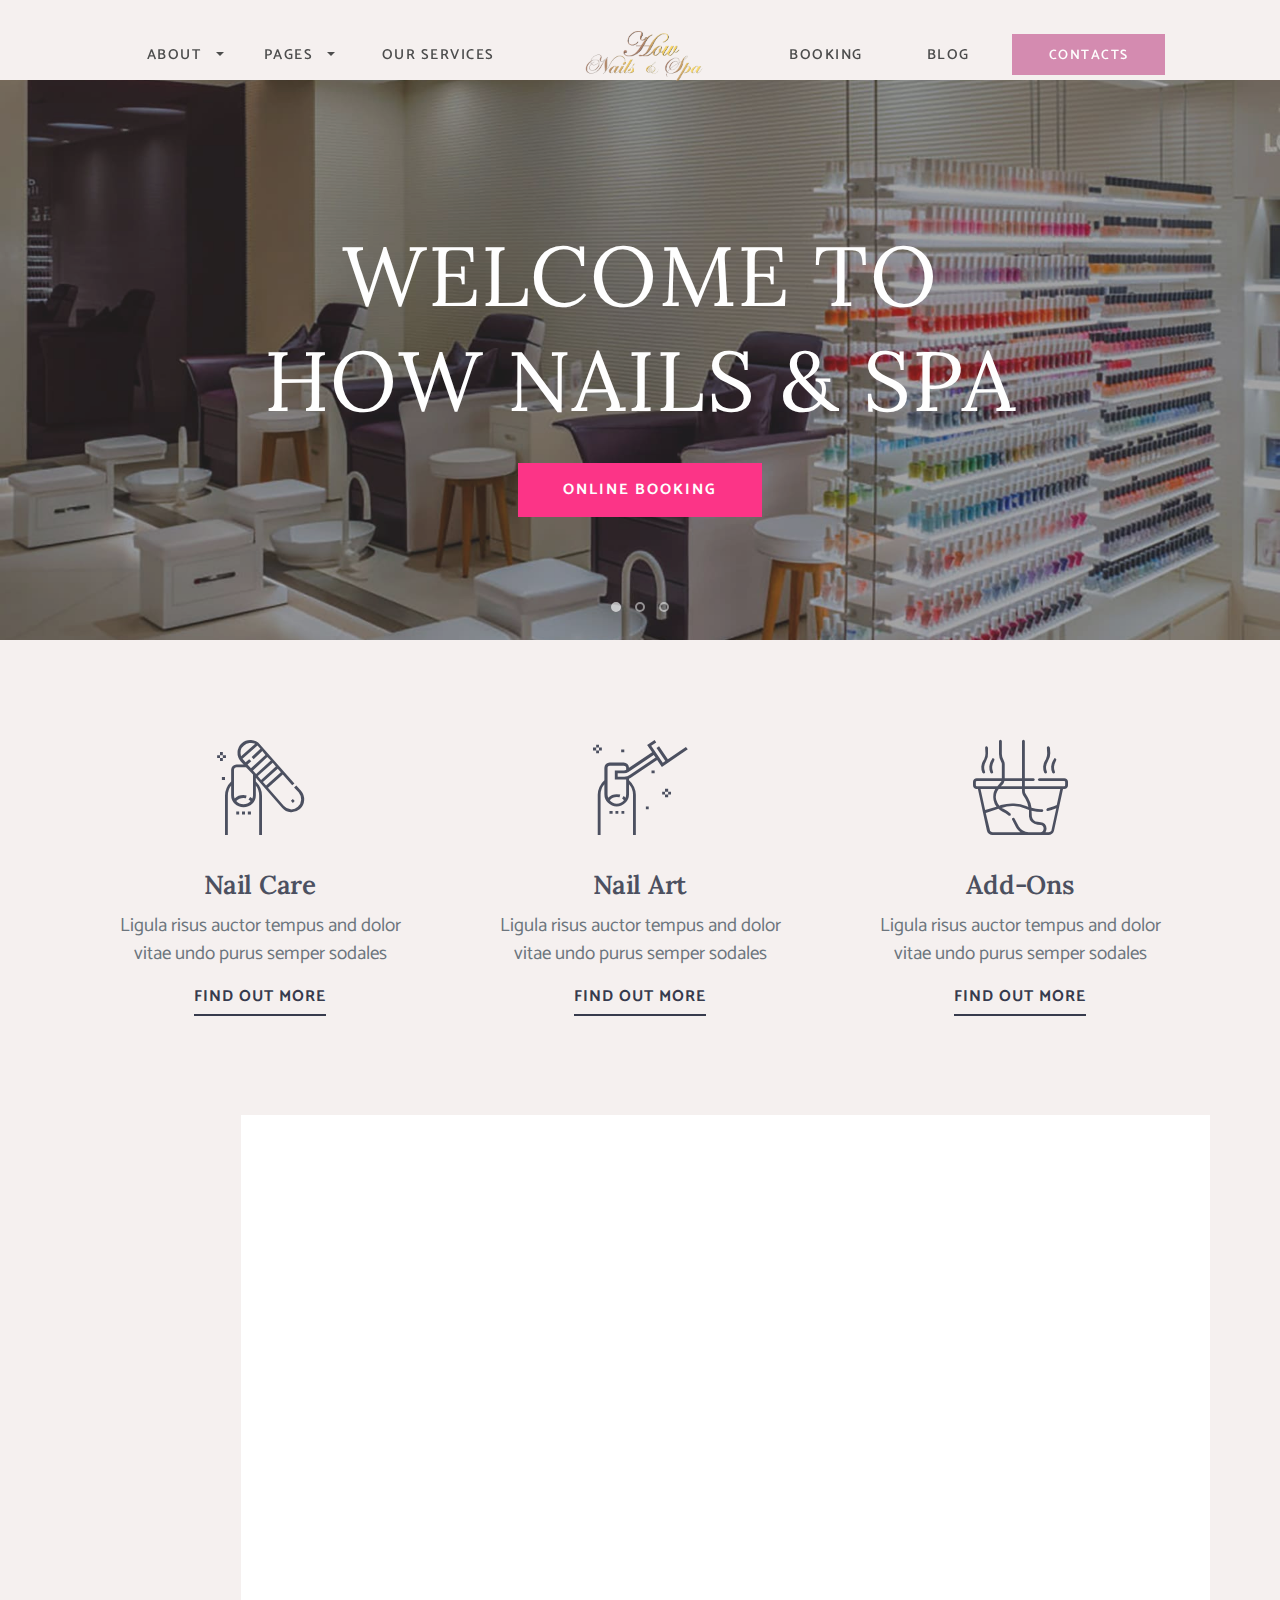
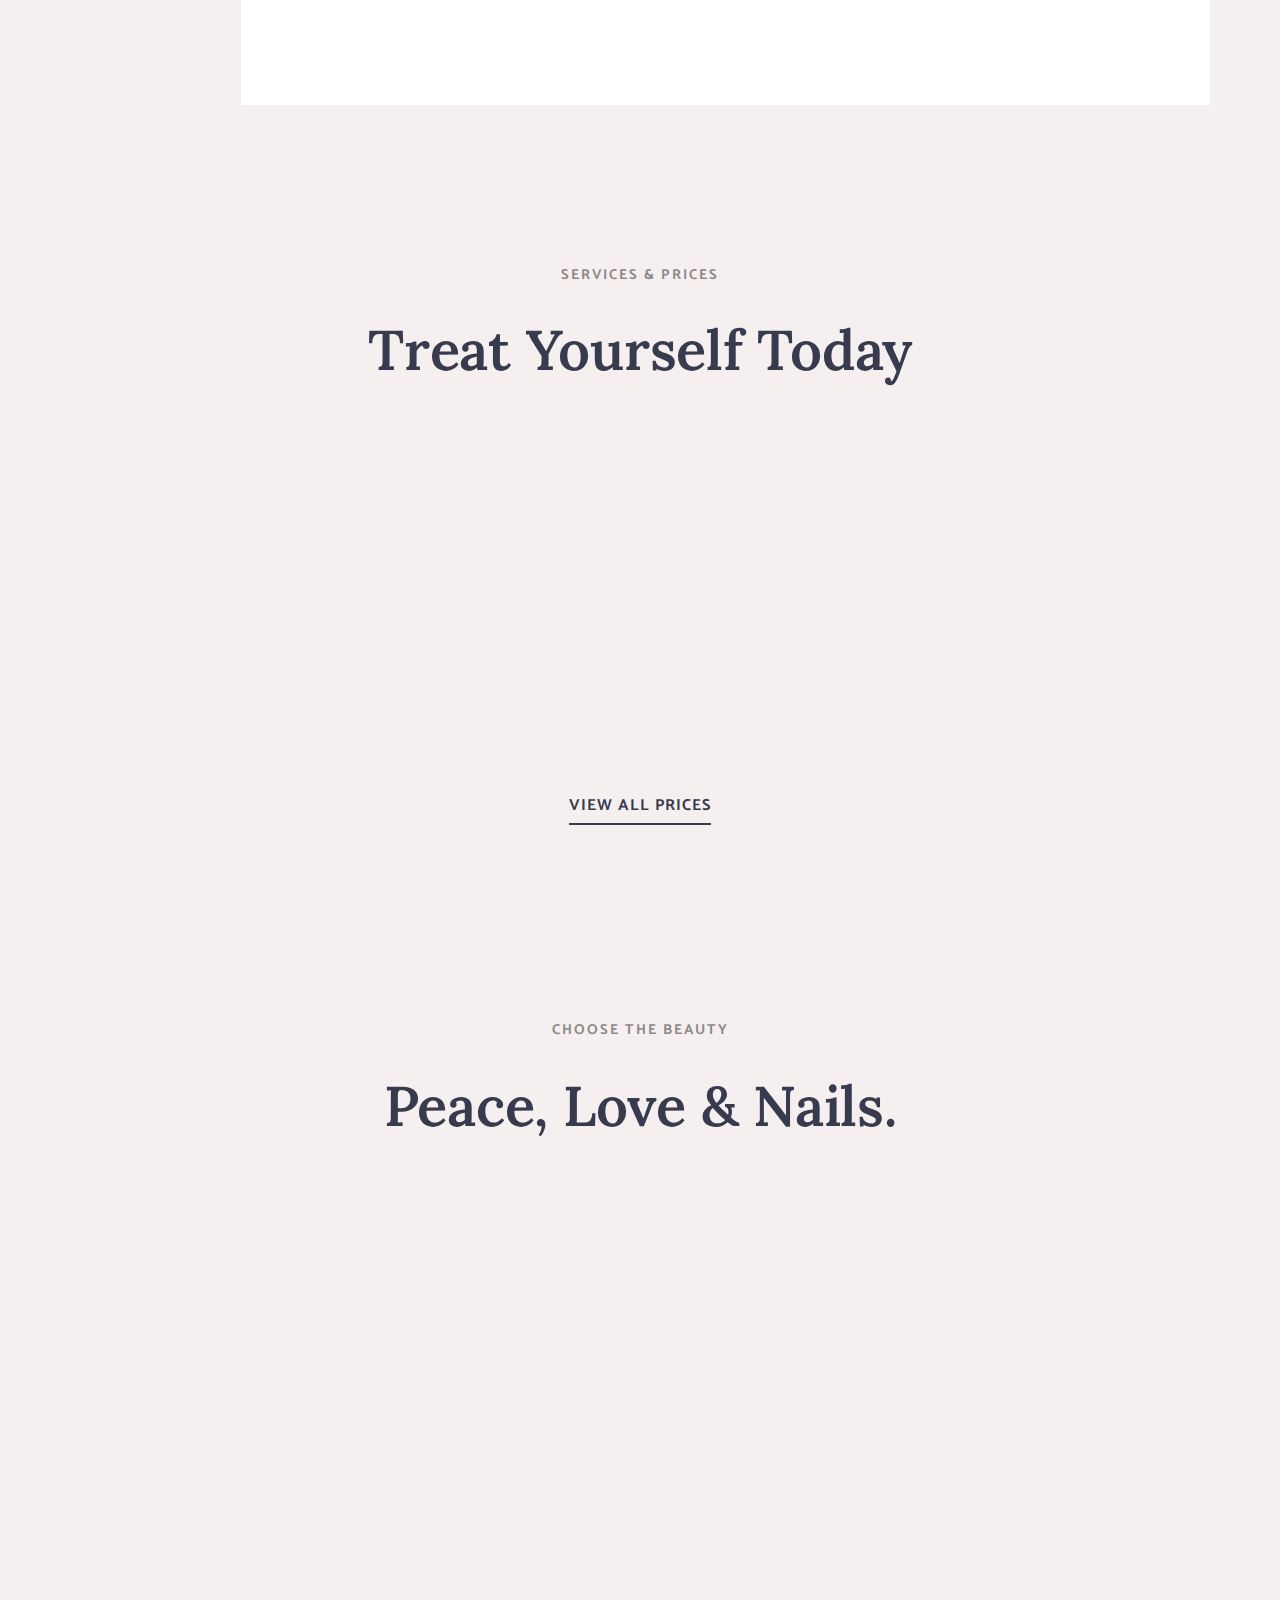
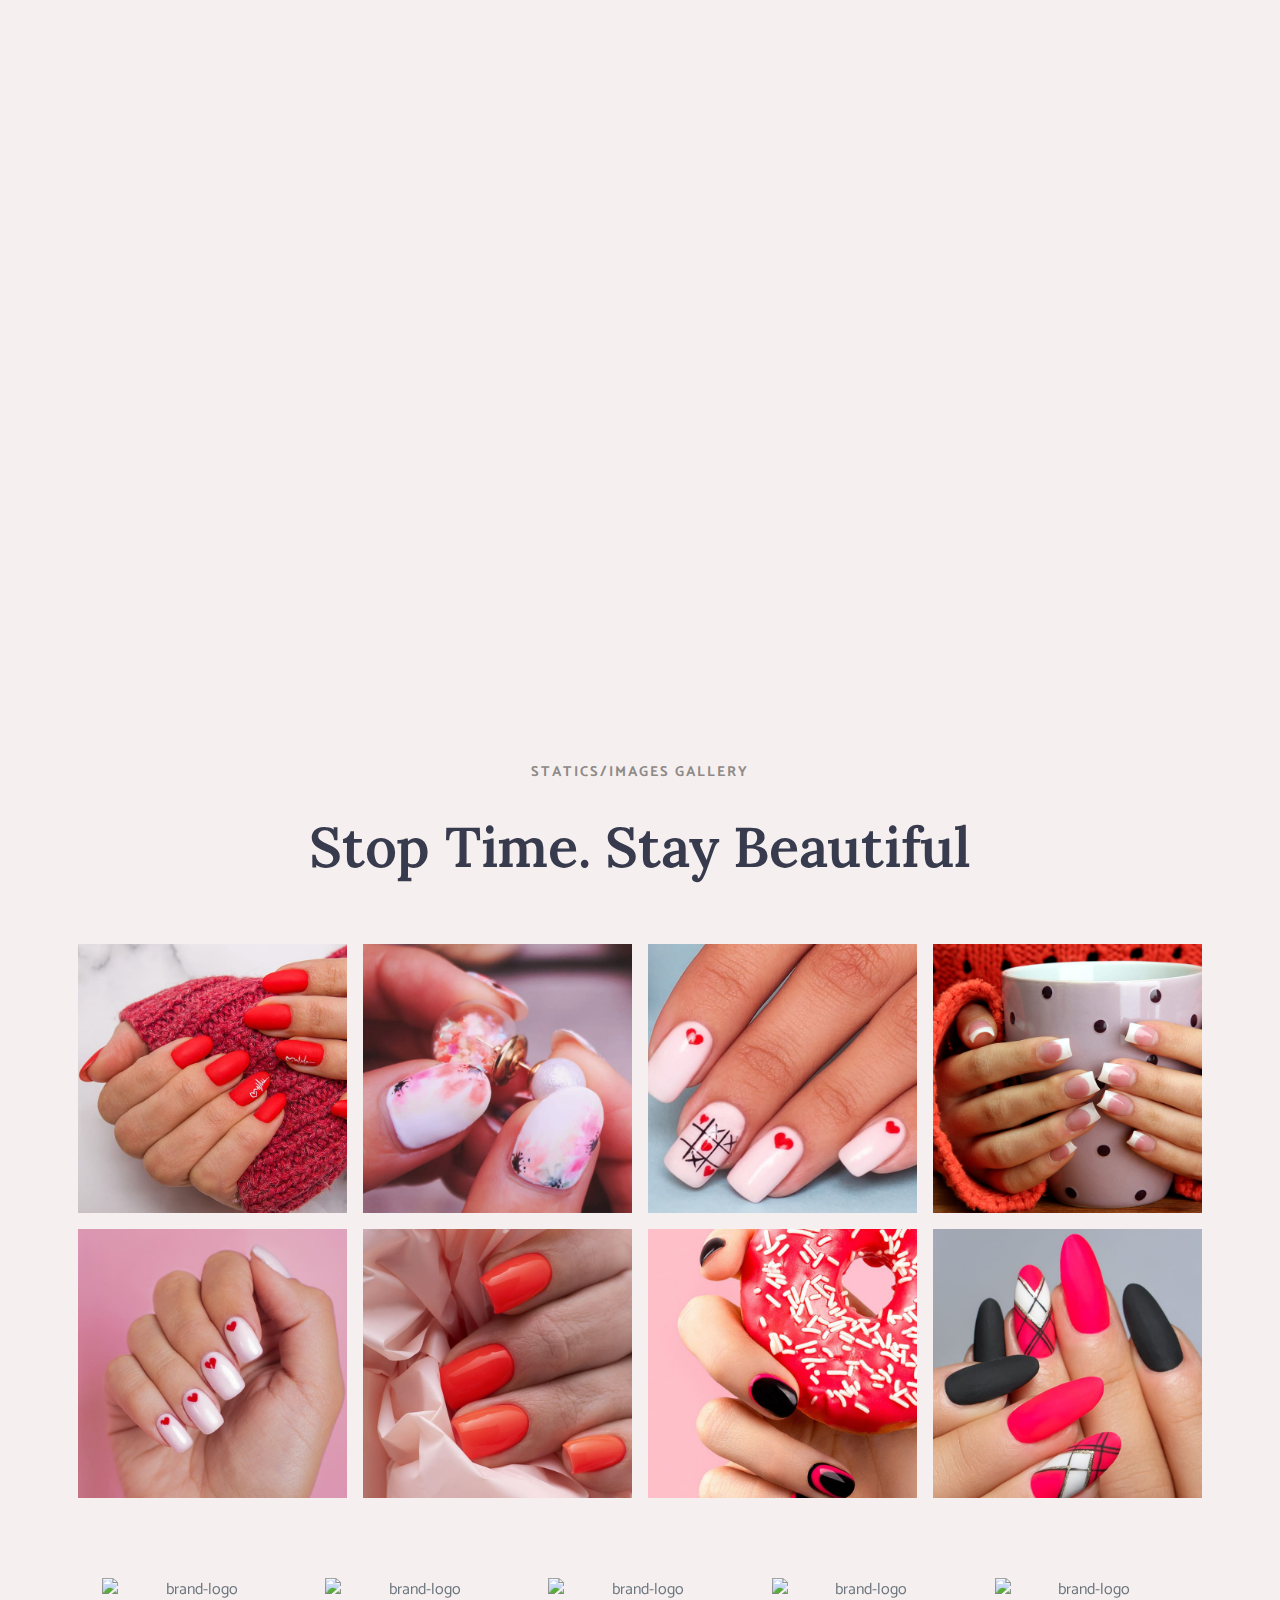
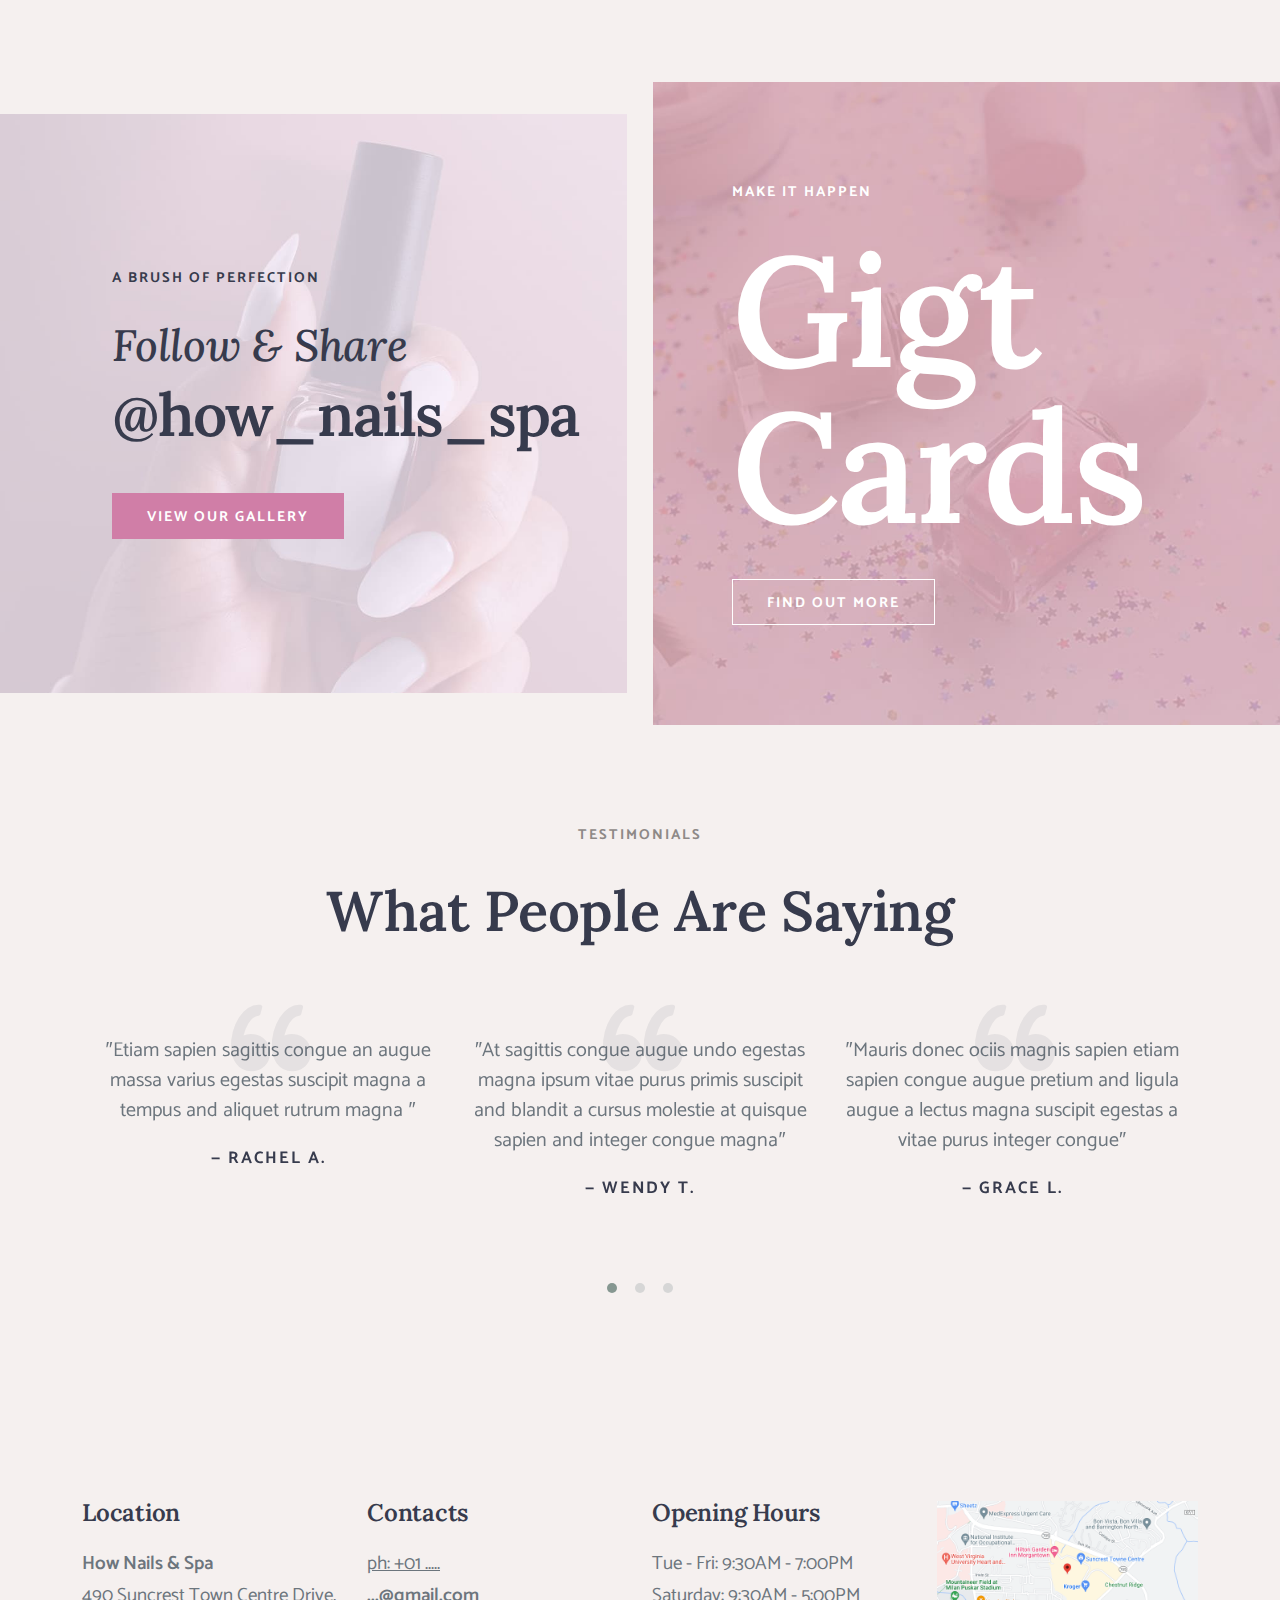
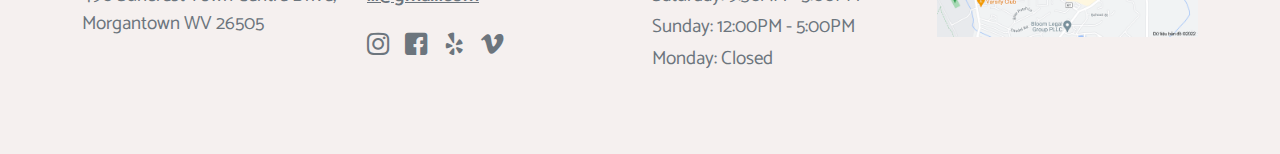
==== commit 556561f1: "update logo" ====
--- a/index.html
+++ b/index.html
@@ -17,13 +17,13 @@
 		<title>Hou Nails & Spa</title>
 
 		<!-- FAVICON AND TOUCH ICONS -->
-		<link rel="shortcut icon" href="statics/images/icon2.png" type="image/x-icon">
-		<link rel="icon" href="statics/images/white-hour.png" type="image/x-icon">
+		<link rel="shortcut icon" href="statics/images/logo-01.png" type="image/x-icon">
+		<link rel="icon" href="statics/images/logo-01.png" type="image/x-icon">
 		<link rel="apple-touch-icon" sizes="152x152" href="statics/images/icon-152x152.png">
 		<link rel="apple-touch-icon" sizes="120x120" href="statics/images/icon-120x120.png">
 		<link rel="apple-touch-icon" sizes="76x76" href="statics/images/touch-icon-76x76.png">
-		<link rel="apple-touch-icon" href="statics/images/icon2.png">
-		<link rel="icon" href="statics/images/icon2.png" type="image/x-icon">
+		<link rel="apple-touch-icon" href="statics/images/logo-01.png">
+		<link rel="icon" href="statics/images/logo-01.png" type="image/x-icon">
 
 		<!-- GOOGLE FONTS -->
 		<link href="https://fonts.googleapis.com/css2?family=Catamaran:wght@300;400;500;700;800&display=swap" rel="stylesheet">
@@ -78,7 +78,7 @@
 				<div class="header-wrapper">
 					<!-- MOBILE HEADER -->
 				    <div class="wsmobileheader clearfix">
-				    	<span class="smllogo"><img src="statics/images/logo-2.png" alt="mobile-logo"/></span>
+				    	<span class="smllogo"><img src="statics/images/logo-01.png" alt="mobile-logo"/></span>
 				    	<a id="wsnavtoggle" class="wsanimated-arrow"><span></span></a>
 				    	<a href="tel:123456789" class="callusbtn ico-20"><span class="flaticon-phone-call-1"></span></a>
 				 	</div>
@@ -132,7 +132,7 @@
 
 			    					<!-- HEADER LOGO -->
 			    					<li aria-haspopup="true" class="wscenterlogo">
-			    						<a href="#hero-6" class="logo-black"><img src="statics/images/logo-2.png" alt="header-logo"></a>
+			    						<a href="#hero-6" class="logo-black"><img src="statics/images/logo-01.png" alt="header-logo"></a>
 			    					</li>
 
 			    					<!-- SIMPLE NAVIGATION LINK -->
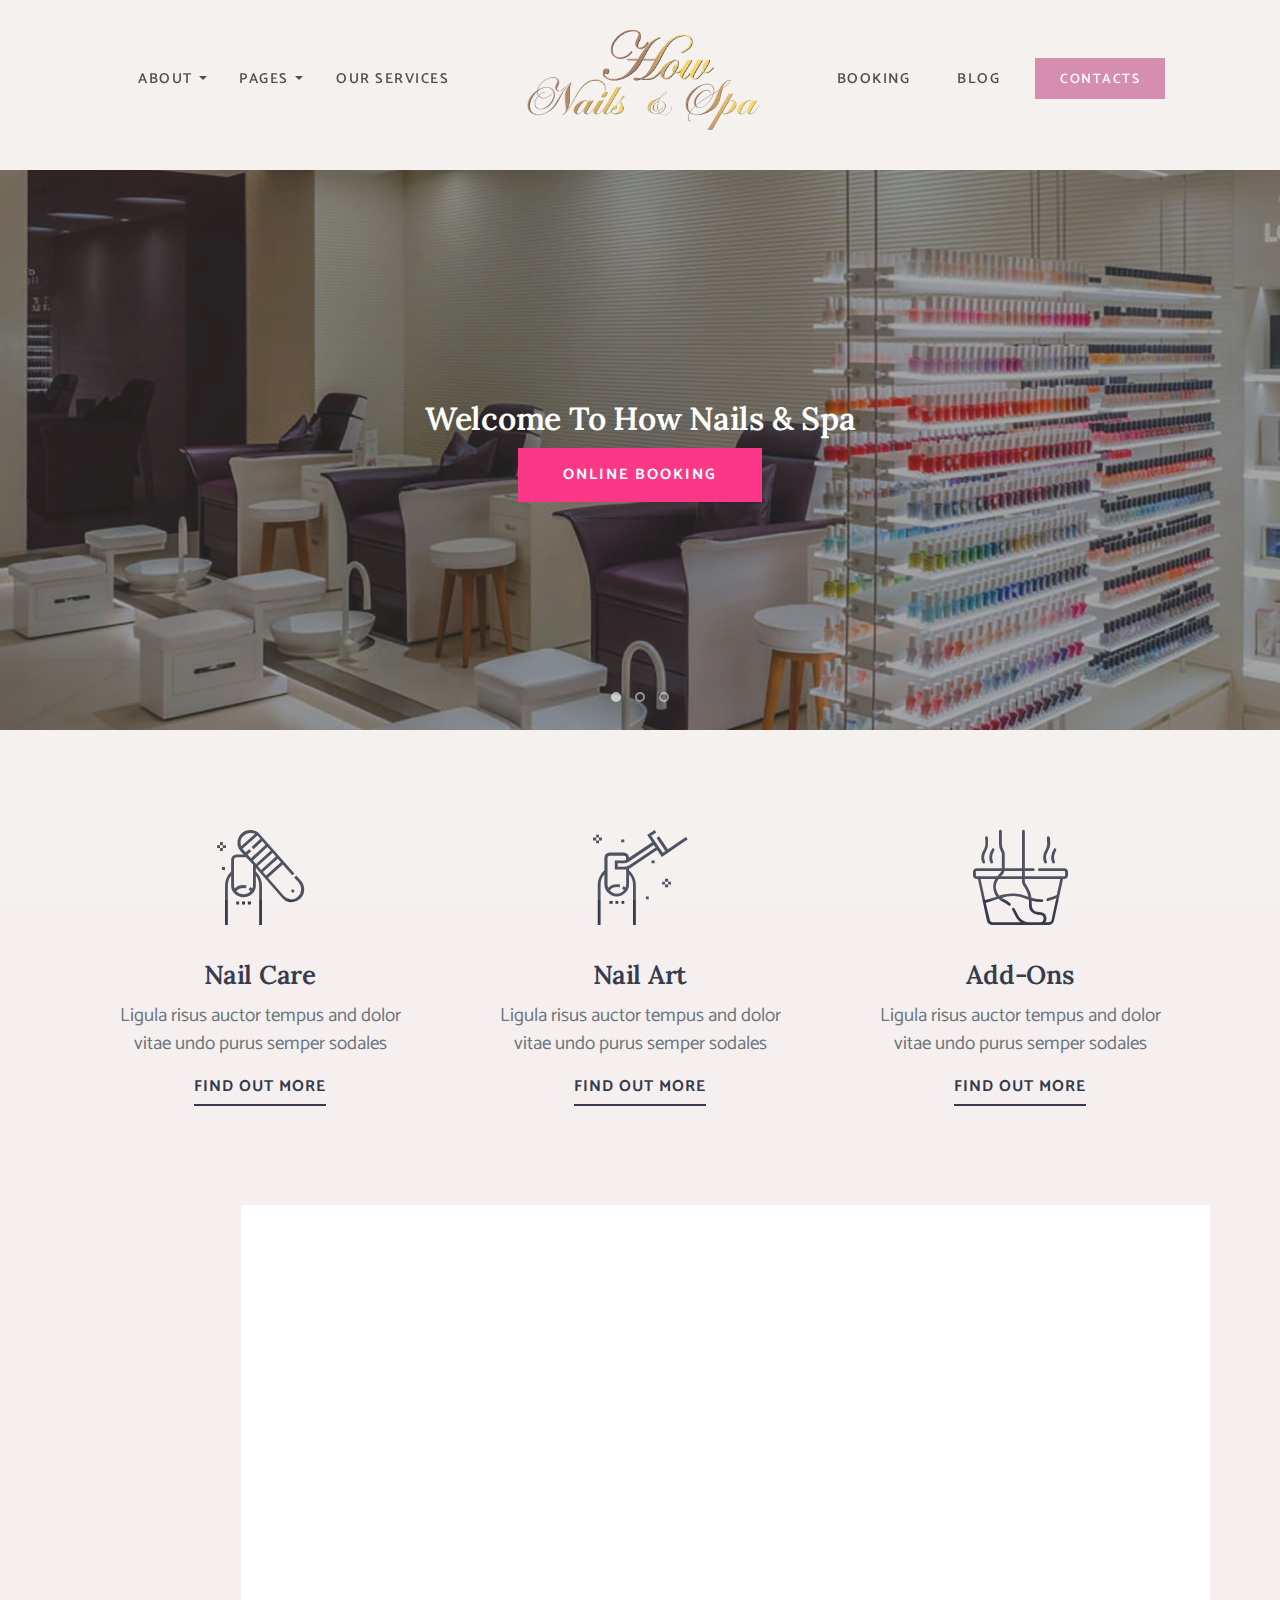
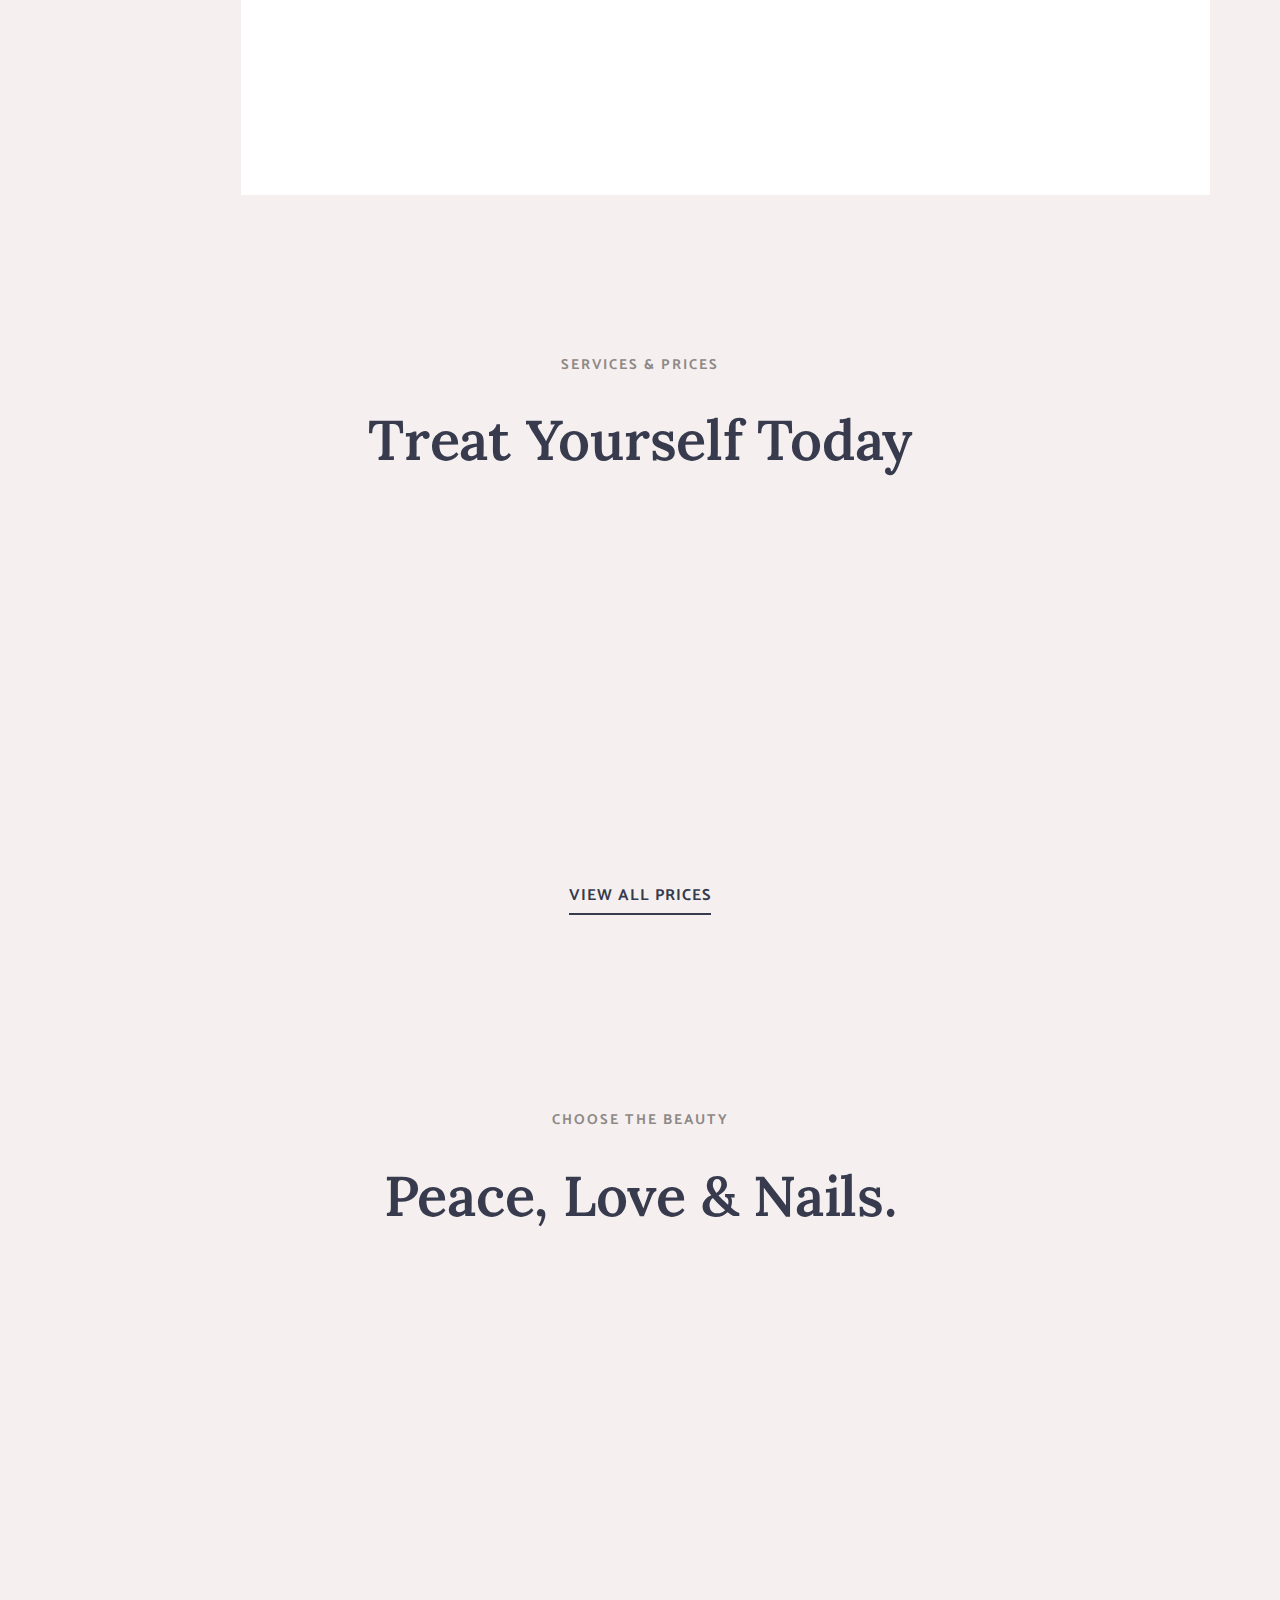
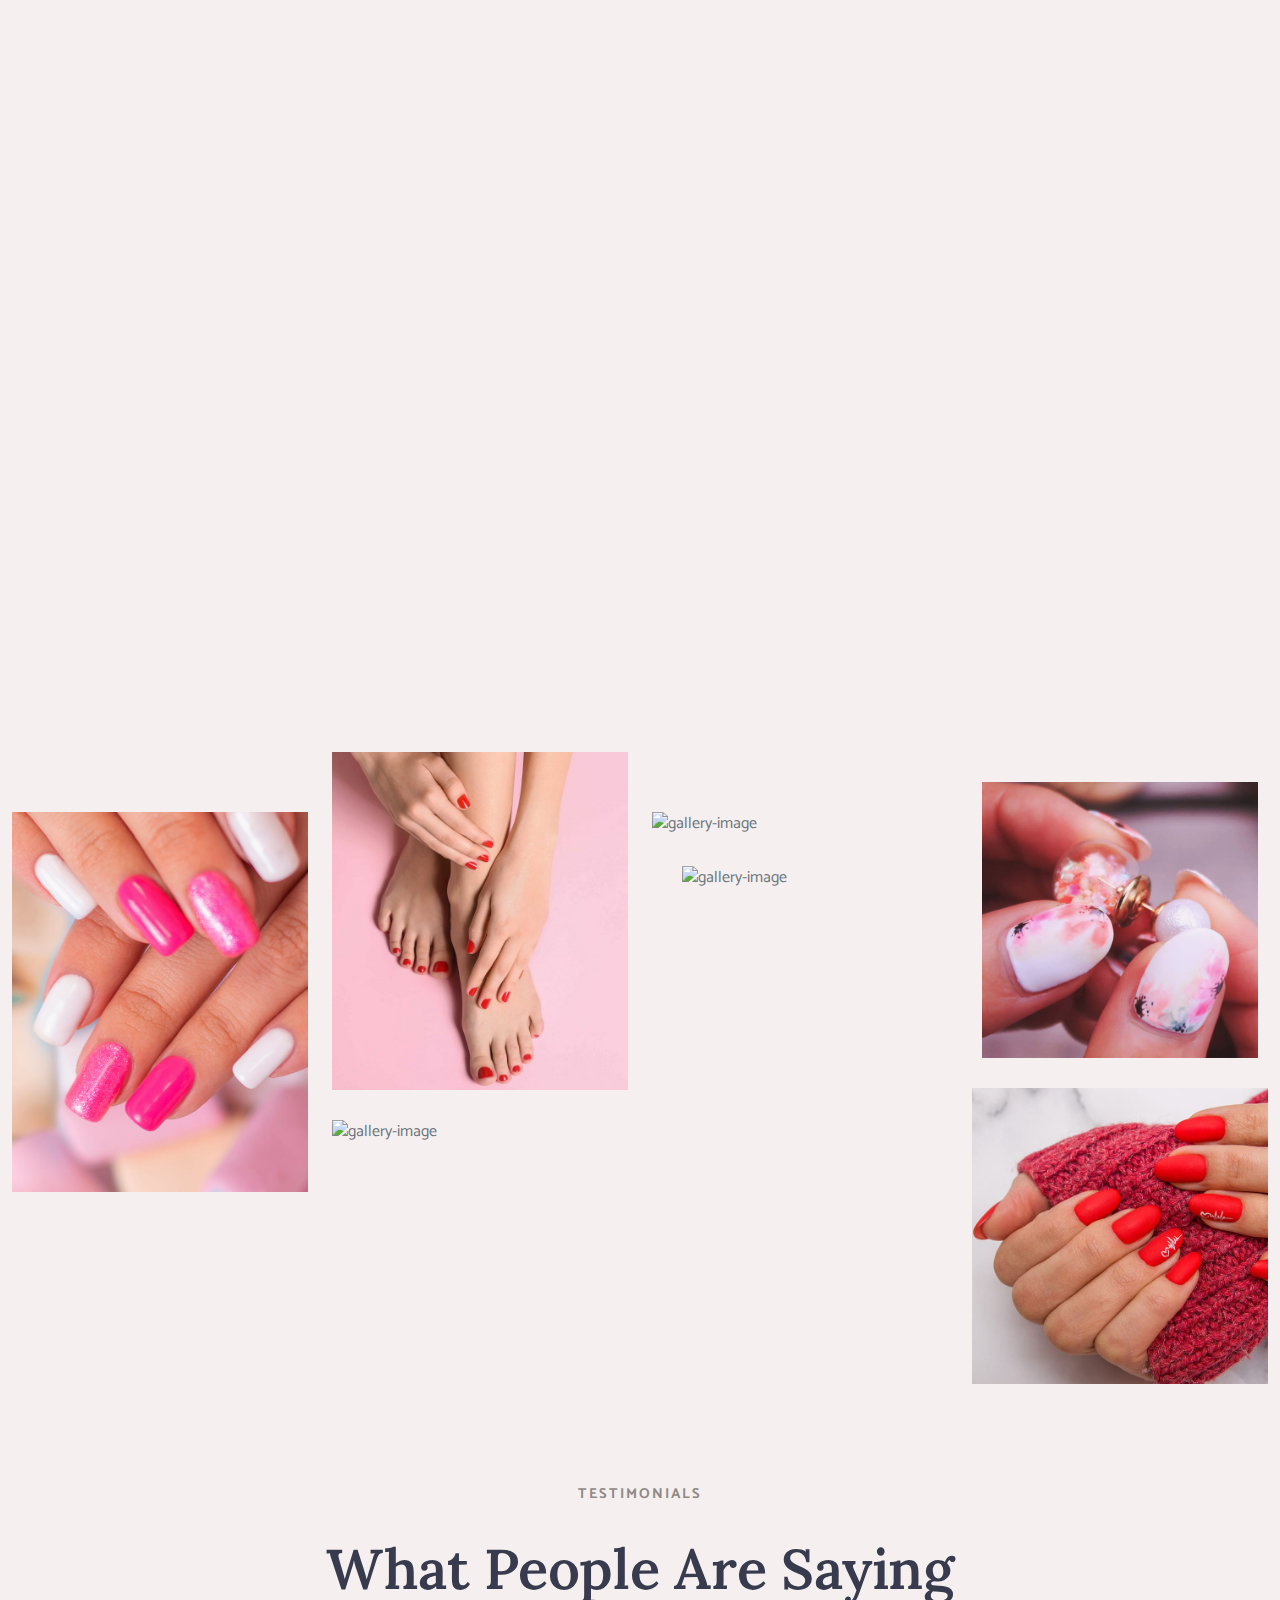
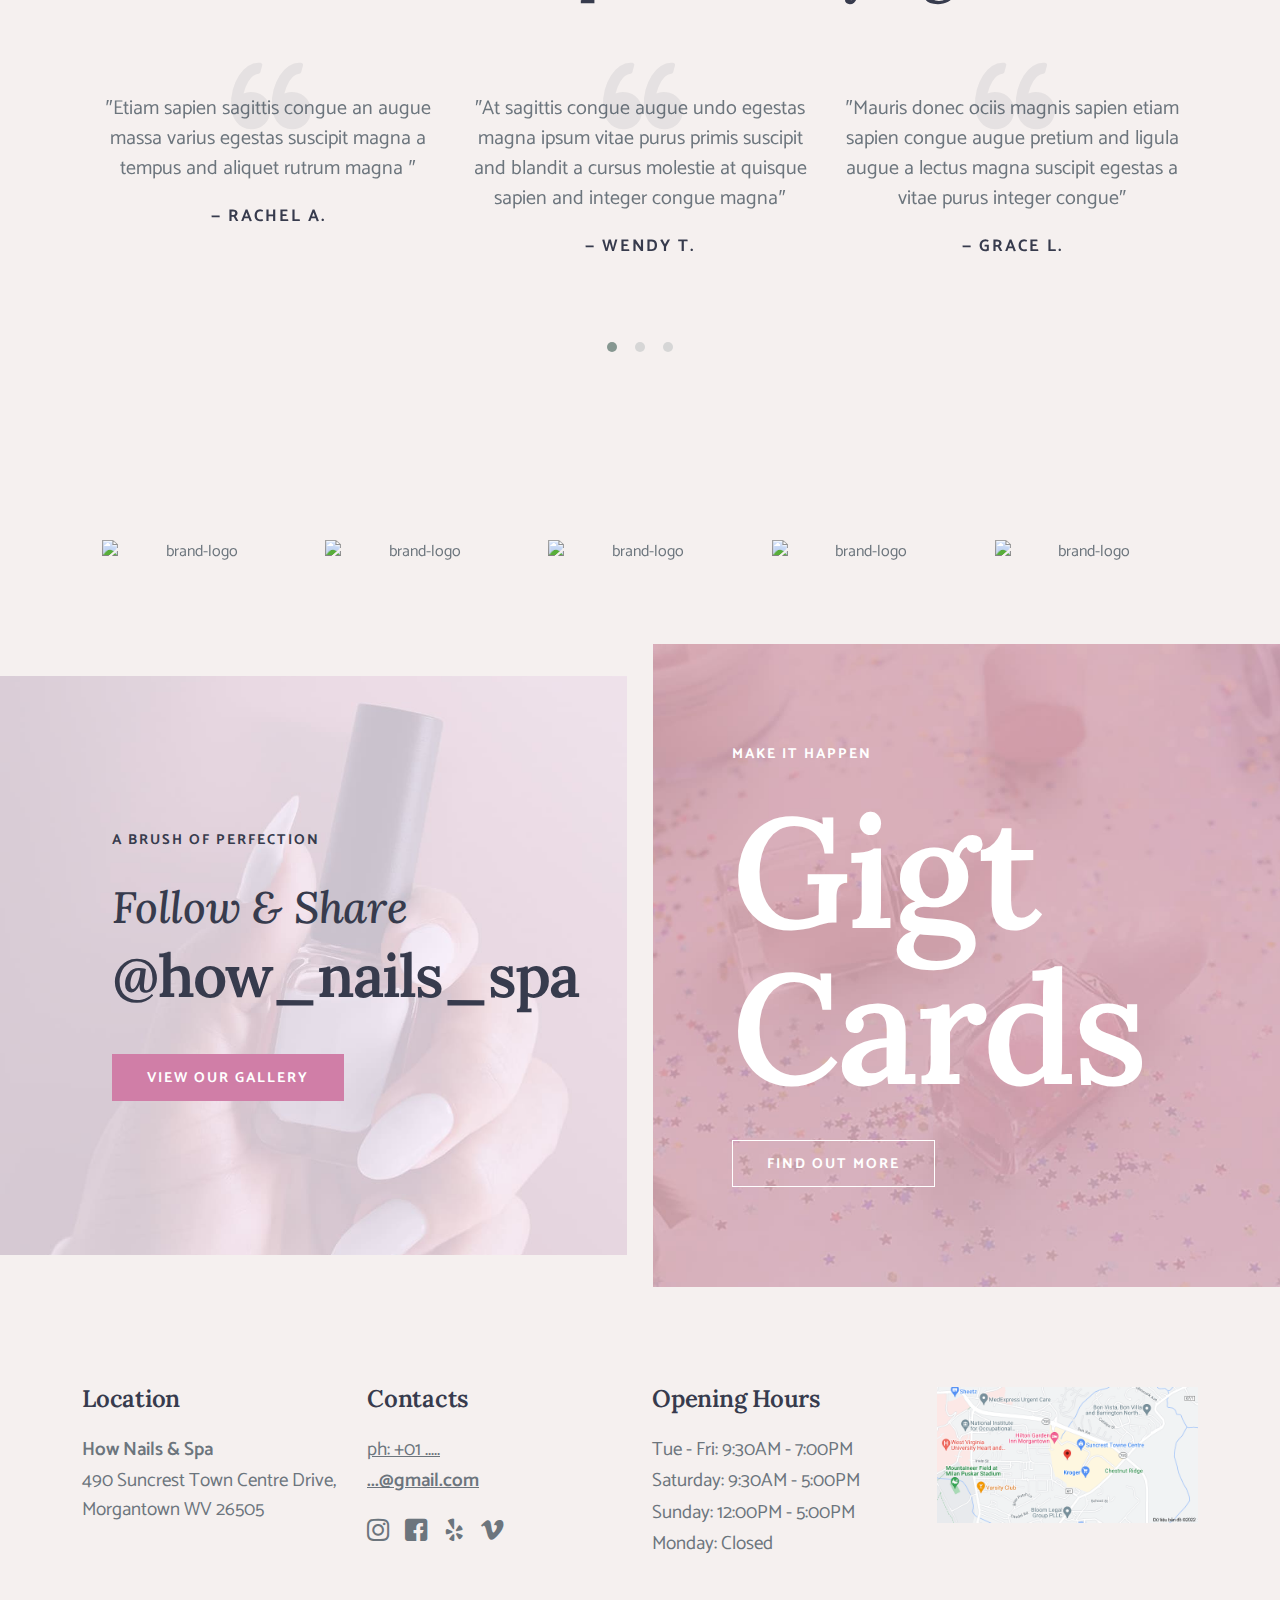
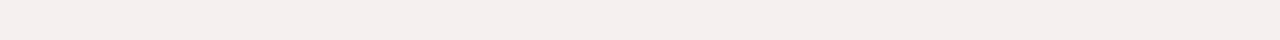
==== commit 95a8b58d: "update logo" ====
--- a/index.html
+++ b/index.html
@@ -14,16 +14,13 @@
 		<meta name="viewport" content="width=device-width, initial-scale=1.0"/>
 
   		<!-- SITE TITLE -->
-		<title>Hou Nails & Spa</title>
+		<title>How Nails & Spa</title>
 
 		<!-- FAVICON AND TOUCH ICONS -->
-		<link rel="shortcut icon" href="statics/images/logo-01.png" type="image/x-icon">
+		<link rel="shortcut icon" href="statics/images/logo-how-01.png" type="image/x-icon">
 		<link rel="icon" href="statics/images/logo-01.png" type="image/x-icon">
-		<link rel="apple-touch-icon" sizes="152x152" href="statics/images/icon-152x152.png">
-		<link rel="apple-touch-icon" sizes="120x120" href="statics/images/icon-120x120.png">
-		<link rel="apple-touch-icon" sizes="76x76" href="statics/images/touch-icon-76x76.png">
-		<link rel="apple-touch-icon" href="statics/images/logo-01.png">
-		<link rel="icon" href="statics/images/logo-01.png" type="image/x-icon">
+		<link rel="apple-touch-icon" href="statics/images/logo-how-01.png">
+		<link rel="icon" href="statics/images/logo-how-01.png" type="image/x-icon">
 
 		<!-- GOOGLE FONTS -->
 		<link href="https://fonts.googleapis.com/css2?family=Catamaran:wght@300;400;500;700;800&display=swap" rel="stylesheet">
@@ -78,7 +75,7 @@
 				<div class="header-wrapper">
 					<!-- MOBILE HEADER -->
 				    <div class="wsmobileheader clearfix">
-				    	<span class="smllogo"><img src="statics/images/logo-01.png" alt="mobile-logo"/></span>
+				    	<span class="smllogo"><img src="statics/images/logo-03.png" alt="mobile-logo"/></span>
 				    	<a id="wsnavtoggle" class="wsanimated-arrow"><span></span></a>
 				    	<a href="tel:123456789" class="callusbtn ico-20"><span class="flaticon-phone-call-1"></span></a>
 				 	</div>
@@ -86,33 +83,38 @@
 					<!-- NAVIGATION MENU -->
 				  	<div class="wsmainfull menu clearfix centered-menu">
 	    				<div class="wsmainwp clearfix">
+
+
 	    					<!-- MAIN MENU -->
 	      					<nav class="wsmenu clearfix">
 	        					<ul class="wsmenu-list">
+
+
 	        						<!-- DROPDOWN MENU -->
 						          	<li aria-haspopup="true"><a href="#">About <span class="wsarrow"></span></a>
 	            						<ul class="sub-menu">
-	            							<li aria-haspopup="true"><a href="#services-2">About Studio</a></li>
-	            							<li aria-haspopup="true"><a href="#about-6">Why La Notte?</a></li>
-	            							<li aria-haspopup="true"><a href="#about-9">Best Experience</a></li>
-	            							<li aria-haspopup="true"><a href="#pricing-4">Our Promotions</a></li>
+	            							<li aria-haspopup="true"><a href="#services-2">About Us</a></li>
+	            							<li aria-haspopup="true"><a href="#about-6">Why Us?</a></li>
 	            							<li aria-haspopup="true"><a href="#reviews-1">Testimonials</a></li>
 						           		</ul>
 								    </li>
+
 								    <!-- DROPDOWN MENU -->
 						        	<li aria-haspopup="true"><a href="#">Pages <span class="wsarrow"></span></a>
 						        		<div class="wsmegamenu clearfix halfmenu">
 						              		<div class="container-fluid">
 						                		<div class="row">
+
 						                			<!-- Links -->
 									                <ul class="col-lg-6 link-list">
 									                	<li><a href="about.html">About Us</a></li>
-									                    <li><a href="pricing.html">Services & Prices</a></li>
+									                    <li><a href="statics/htmls/pricing.html">Services & Prices</a></li>
 									                    <li><a href="gallery.html">Gallery Page</a></li>
 									                    <li><a href="gift-cards.html">Gift Cards</a></li>
 									                    <li><a href="team.html">Artists + Staff</a></li>
 									                    <li><a href="careers.html">Careers</a></li>
 									                </ul>
+
 								                  	<!-- Links -->
 									                <ul class="col-lg-6 link-list">
 									                	<li><a href="faqs.html">FAQs Page</a></li>
@@ -122,13 +124,16 @@
 									                    <li><a href="contacts.html">Contact Us</a></li>
 									                    <li><a href="location.html">Our Locations</a></li>
 									                </ul>
+
 						                		</div>
 						              		</div>
 						            	</div>
 						          	</li>	<!-- END DROPDOWN MENU -->
 
+
 						          	<!-- SIMPLE NAVIGATION LINK -->
 							    	<li class="nl-simple" aria-haspopup="true"><a href="#pricing-3">Our Services</a></li>
+
 
 			    					<!-- HEADER LOGO -->
 			    					<li aria-haspopup="true" class="wscenterlogo">
@@ -138,14 +143,17 @@
 			    					<!-- SIMPLE NAVIGATION LINK -->
 							    	<li class="nl-simple" aria-haspopup="true"><a href="booking.html">Booking</a></li>
 
+
 						          	<!-- SIMPLE NAVIGATION LINK -->
 							    	<li class="nl-simple" aria-haspopup="true"><a href="blog-listing.html">Blog</a></li>
+
 
 							    	<!-- HEADER BUTTON -->
 								    <li class="nl-simple" aria-haspopup="true">
 								    	<a href="#footer-3" class="btn plum--btn tra-deep-brown--hover last-link">Contacts</a>
 								    </li>
 
+
 							    </ul>
 	        				</nav>	<!-- END MAIN MENU -->
 
@@ -156,10 +164,9 @@
 				</div>     <!-- End header-wrapper -->
 			</header>	<!-- END HEADER -->
 
-			<!-- HERO-1
+			<!-- SLIDER
 			============================================= -->	
-			<section id="hero-1" class="hero-section division">
-				
+			<section id="hero-6" class="hero-section division">
 				<!-- SLIDER -->
 				<div class="slider">
 			    	<ul class="slides">
@@ -174,7 +181,7 @@
 		       							<div class="col col-md-10 col-lg-9">
 		       								<div class="caption-txt white--color">
 						       					<!-- Title -->
-								         	 	<h2><h2>Welcome To <span>How Nails & Spa</span></h2></h2>
+								         	 	<h2>Welcome To <span>How Nails & Spa</span></h2>
 												<!-- Button -->
 												<a href="booking.html" class="btn btn-md rose--btn tra-white--hover">
 												   Online Booking
@@ -250,9 +257,9 @@
 			  	</div>	<!-- END SLIDER -->
 
 				
-			</section>	<!-- END HERO-1 -->	
-
-			<!-- SERVICES-2
+			</section>	<!-- END SLIDER -->
+
+			<!-- INTRO
 			============================================= -->
 			<section id="services-2" class="wide-70 services-section division">
 				<div class="container">
@@ -334,9 +341,9 @@
 
 
 			 	</div>	   <!-- End container -->
-			</section>	<!-- END SERVICES-2 -->
-
-			<!-- ABOUT-6
+			</section>	<!-- END INTRO-->
+
+			<!-- WHY-US
 			============================================= -->
 			<section id="about-6" class="about-section division">
 				<div class="container white--shape">
@@ -372,10 +379,9 @@
 
 					</div>    <!-- End row -->
 				</div>	   <!-- End container -->
-			</section>	<!-- END ABOUT-6 -->
-
-
-			<!-- PRICING-3
+			</section>	<!-- END WHY-US-->
+
+			<!-- PRICING
 			============================================= -->
 			<section id="pricing-3" class="wide-90 pricing-section division">
 				<div class="container">
@@ -514,14 +520,14 @@
 			 		<div class="row">
 			 			<div class="col">
 			 				<div class="more-btn mt-50">
-								<p class="tra-link"><a href="pricing.html">View All Prices</a></p>
+								<p class="tra-link"><a href="statics/htmls/pricing.html">View All Prices</a></p>
 							</div>
 						</div>
 					</div>	<!-- END BUTTON -->
 				</div>     <!-- End container -->
-			</section>	<!-- END PRICING-3 -->
-
-			<!-- SERVICES-7
+			</section>	<!-- END PRICING -->
+
+			<!-- SERVICES
 			============================================= -->
 			<section id="services-7" class="wide-60 services-section division">
 				<div class="container">
@@ -559,7 +565,7 @@
 									</div>
 
 									<!-- Title -->
-									<h5 class="h5-xl sbox-link"><a href="pricing.html">Mani's & Pedi's</a></h5>
+									<h5 class="h5-xl sbox-link"><a href="statics/htmls/pricing.html">Mani's & Pedi's</a></h5>
 
 								</div>
 							</div>	<!-- END SERVICE BOX #1 -->
@@ -578,7 +584,7 @@
 									</div>
 
 									<!-- Title -->
-									<h5 class="h5-xl sbox-link"><a href="pricing.html">Acrylic & Gel's</a></h5>
+									<h5 class="h5-xl sbox-link"><a href="statics/htmls/pricing.html">Acrylic & Gel's</a></h5>
 
 								</div>
 							</div>	<!-- END SERVICE BOX #2 -->
@@ -597,7 +603,7 @@
 									</div>
 
 									<!-- Title -->
-									<h5 class="h5-xl sbox-link"><a href="pricing.html">Add-on & Massages</a></h5>
+									<h5 class="h5-xl sbox-link"><a href="statics/htmls/pricing.html">Add-on & Massages</a></h5>
 
 								</div>
 							</div>	<!-- END SERVICE BOX #3 -->
@@ -608,9 +614,9 @@
 
 
 				</div>	   <!-- End container -->
-			</section>	<!-- END SERVICES-7 -->
-
-			<!-- ABOUT-5
+			</section>	<!-- END SERVICES -->
+
+			<!-- WORKING-HOURS
 			============================================= -->
 			<section id="about-5" class="wide-100 about-section division">
 				<div class="container">
@@ -666,37 +672,136 @@
 
 					</div>	  <!-- End row -->
 				</div>	   <!-- End container -->
-			</section>	<!-- END ABOUT-5 -->
-
-			<!-- GALLERY-2
+			</section>	<!-- END WORKING-HOURS-->
+
+			<!-- GALLERY
 			============================================= -->
-			<section id="gallery-2" class="pt-100 gallery-section division">
-				<div class="container">
-
-
-					<!-- SECTION TITLE -->
-					<div class="row justify-content-center">
-						<div class="col-lg-10 col-xl-8">
-							<div class="section-title title-01 mb-60">
-
-								<!-- Section ID -->
-					 			<span class="section-id">statics/images Gallery</span>
-
-								<!-- Title -->
-								<h2 class="h2-lg">Stop Time. Stay Beautiful</h2>
-
-							</div>
-						</div>
-					</div>
-
-
-					<!-- statics/images HOLDER -->
+			<section id="gallery-4" class="gallery-section division">
+				<!-- GALLERY-4 IMAGES -->
+				<div class="container-fluid">
 					<div class="row row-cols-1 row-cols-sm-2 row-cols-lg-4">
-
-
-						<!-- IMAGE #1 -->
+						<!-- IMAGES ROW -->
 					  	<div class="col">
-					  		<div id="img-2-1" class="gallery-image">
+					  		<!-- IMAGE #1 -->
+					  		<div id="img-4-1" class="gallery-image">
+					  			<a class="image-link" href="statics/images/gallery/700x900_1.jpg">
+							  		<div class="hover-overlay">
+							  			<!-- Image -->
+										<img class="img-fluid" src="statics/images/gallery/700x900_1.jpg" alt="gallery-image" />
+										<div class="item-overlay"></div>
+										<!-- Image Description -->
+										<div class="image-description white--color">
+											<div class="image-caption">
+												<p class="txt-upcase">Hands, Care</p>
+												<h5 class="h5-lg">Classic Manicure</h5>
+											</div>
+										</div>
+							  		</div>
+						  		</a>
+							</div>
+						</div>	<!-- END IMAGES ROW -->
+						<!-- IMAGES ROW -->
+						<div class="col">
+							<!-- IMAGE #2 -->
+					  		<div id="img-4-2" class="gallery-image">
+					  			<a class="image-link" href="statics/images/gallery/700x800_1.jpg">
+							  		<div class="hover-overlay">
+							  			<!-- Image -->
+										<img class="img-fluid" src="statics/images/gallery/700x800_1.jpg" alt="gallery-image" />
+										<div class="item-overlay"></div>
+										<!-- Image Description -->
+										<div class="image-description white--color">
+											<div class="image-caption">
+												<p class="txt-upcase">Hands, Treatment</p>
+												<h5 class="h5-lg">Paraffin Manicure</h5>
+											</div>
+										</div>
+
+							  		</div>
+						  		</a>
+							</div>
+							<!-- IMAGE #3 -->
+					  		<div id="img-4-3" class="gallery-image">
+					  			<a class="image-link" href="statics/images/gallery/700x600_1.jpg">
+							  		<div class="hover-overlay">
+							  			<!-- Image -->
+										<img class="img-fluid" src="statics/images/gallery/700x600_1.jpg" alt="gallery-image" />
+										<div class="item-overlay"></div>
+										<!-- Image Description -->
+										<div class="image-description white--color">
+											<div class="image-caption">
+												<p class="txt-upcase">Hands, Treatment</p>
+												<h5 class="h5-lg">Express Manicure</h5>
+											</div>
+										</div>
+
+							  		</div>
+						  		</a>
+							</div>
+						</div>	<!-- END IMAGES ROW -->
+
+						<!-- IMAGES ROW -->
+						<div class="col">
+							<!-- IMAGE #4 -->
+					  		<div id="img-4-4" class="gallery-image">
+					  			<a class="image-link" href="statics/images/gallery/700x500_1.jpg">
+							  		<div class="hover-overlay">
+							  			<!-- Image -->
+										<img class="img-fluid" src="statics/images/gallery/700x500_1.jpg" alt="gallery-image" />
+										<div class="item-overlay"></div>
+										<!-- Image Description -->
+										<div class="image-description white--color">
+											<div class="image-caption">
+												<p class="txt-upcase">Hands, Treatment</p>
+												<h5 class="h5-lg">Recharge Manucure</h5>
+											</div>
+										</div>
+							  		</div>
+						  		</a>
+							</div>
+
+							<!-- IMAGE #5 -->
+					  		<div id="img-4-5" class="gallery-image">
+					  			<a class="image-link" href="statics/images/gallery/700x800_2.jpg">
+							  		<div class="hover-overlay">
+							  			<!-- Image -->
+										<img class="img-fluid" src="statics/images/gallery/700x800_2.jpg" alt="gallery-image" />
+										<div class="item-overlay"></div>
+
+										<!-- Image Description -->
+										<div class="image-description white--color">
+											<div class="image-caption">
+												<p class="txt-upcase">Hands, Treatment</p>
+												<h5 class="h5-lg">Callus Treatment</h5>
+											</div>
+										</div>
+
+							  		</div>
+						  		</a>
+							</div>
+						</div>	<!-- END IMAGES ROW -->
+						<!-- IMAGES ROW -->
+						<div class="col">
+							<!-- IMAGE #6 -->
+					  		<div id="img-4-6" class="gallery-image">
+					  			<a class="image-link" href="statics/images/gallery/700x700_2.jpg">
+							  		<div class="hover-overlay">
+							  			<!-- Image -->
+										<img class="img-fluid" src="statics/images/gallery/700x700_2.jpg" alt="gallery-image" />
+										<div class="item-overlay"></div>
+										<!-- Image Description -->
+										<div class="image-description white--color">
+											<div class="image-caption">
+												<p class="txt-upcase">Hands, Care</p>
+												<h5 class="h5-lg">Polish Change</h5>
+											</div>
+										</div>
+
+							  		</div>
+						  		</a>
+							</div>
+							<!-- IMAGE #7 -->
+					  		<div id="img-4-7" class="gallery-image">
 					  			<a class="image-link" href="statics/images/gallery/700x700_1.jpg">
 							  		<div class="hover-overlay">
 
@@ -715,304 +820,18 @@
 							  		</div>
 						  		</a>
 							</div>
-						</div>
-
-
-						<!-- IMAGE #2 -->
-					  	<div class="col">
-					  		<div id="img-2-2" class="gallery-image">
-					  			<a class="image-link" href="statics/images/gallery/700x700_2.jpg">
-							  		<div class="hover-overlay">
-
-							  			<!-- Image -->
-										<img class="img-fluid" src="statics/images/gallery/700x700_2.jpg" alt="gallery-image" />
-										<div class="item-overlay"></div>
-
-										<!-- Image Description -->
-										<div class="image-description white--color">
-											<div class="image-caption">
-												<p class="txt-upcase">Hands, Treatment</p>
-												<h5 class="h5-lg">Callus Treatment</h5>
-											</div>
-										</div>
-
-							  		</div>
-						  		</a>
-							</div>
-						</div>
-
-
-						<!-- IMAGE #3 -->
-					  	<div class="col">
-					  		<div id="img-2-3" class="gallery-image">
-					  			<a class="image-link" href="statics/images/gallery/700x700_3.jpg">
-							  		<div class="hover-overlay">
-
-							  			<!-- Image -->
-										<img class="img-fluid" src="statics/images/gallery/700x700_3.jpg" alt="gallery-image" />
-										<div class="item-overlay"></div>
-
-										<!-- Image Description -->
-										<div class="image-description white--color">
-											<div class="image-caption">
-												<p class="txt-upcase">Hands, Care</p>
-												<h5 class="h5-lg">Polish Change</h5>
-											</div>
-										</div>
-
-							  		</div>
-						  		</a>
-							</div>
-						</div>
-
-
-						<!-- IMAGE #4 -->
-					  	<div class="col">
-					  		<div id="img-2-4" class="gallery-image">
-					  			<a class="image-link" href="statics/images/gallery/700x700_4.jpg">
-							  		<div class="hover-overlay">
-
-							  			<!-- Image -->
-										<img class="img-fluid" src="statics/images/gallery/700x700_4.jpg" alt="gallery-image" />
-										<div class="item-overlay"></div>
-
-										<!-- Image Description -->
-										<div class="image-description white--color">
-											<div class="image-caption">
-												<p class="txt-upcase">Hands, Care</p>
-												<h5 class="h5-lg">Classic Manicure</h5>
-											</div>
-										</div>
-
-							  		</div>
-						  		</a>
-							</div>
-						</div>
-
-
-						<!-- IMAGE #5 -->
-					  	<div class="col">
-					  		<div id="img-2-5" class="gallery-image">
-					  			<a class="image-link" href="statics/images/gallery/700x700_5.jpg">
-							  		<div class="hover-overlay">
-
-							  			<!-- Image -->
-										<img class="img-fluid" src="statics/images/gallery/700x700_5.jpg" alt="gallery-image" />
-										<div class="item-overlay"></div>
-
-										<!-- Image Description -->
-										<div class="image-description white--color">
-											<div class="image-caption">
-												<p class="txt-upcase">Hands, Treatment</p>
-												<h5 class="h5-lg">Spa Pedicure</h5>
-											</div>
-										</div>
-
-							  		</div>
-						  		</a>
-							</div>
-						</div>
-
-
-						<!-- IMAGE #6 -->
-					  	<div class="col">
-					  		<div id="img-2-6" class="gallery-image">
-					  			<a class="image-link" href="statics/images/gallery/700x700_6.jpg">
-							  		<div class="hover-overlay">
-
-							  			<!-- Image -->
-										<img class="img-fluid" src="statics/images/gallery/700x700_6.jpg" alt="gallery-image" />
-										<div class="item-overlay"></div>
-
-										<!-- Image Description -->
-										<div class="image-description white--color">
-											<div class="image-caption">
-												<p class="txt-upcase">Hands, Treatment</p>
-												<h5 class="h5-lg">Gel Manicure</h5>
-											</div>
-										</div>
-
-							  		</div>
-						  		</a>
-							</div>
-						</div>
-
-
-						<!-- IMAGE #7 -->
-					  	<div class="col">
-					  		<div id="img-2-7" class="gallery-image">
-					  			<a class="image-link" href="statics/images/gallery/700x700_7.jpg">
-							  		<div class="hover-overlay">
-
-							  			<!-- Image -->
-										<img class="img-fluid" src="statics/images/gallery/700x700_7.jpg" alt="gallery-image" />
-										<div class="item-overlay"></div>
-
-										<!-- Image Description -->
-										<div class="image-description white--color">
-											<div class="image-caption">
-												<p class="txt-upcase">Hands, Treatment</p>
-												<h5 class="h5-lg">Express Manicure</h5>
-											</div>
-										</div>
-
-							  		</div>
-						  		</a>
-							</div>
-						</div>
-
-
-						<!-- IMAGE #8 -->
-					  	<div class="col">
-					  		<div id="img-2-8" class="gallery-image">
-					  			<a class="image-link" href="statics/images/gallery/700x700_8.jpg">
-							  		<div class="hover-overlay">
-
-							  			<!-- Image -->
-										<img class="img-fluid" src="statics/images/gallery/700x700_8.jpg" alt="gallery-image" />
-										<div class="item-overlay"></div>
-
-										<!-- Image Description -->
-										<div class="image-description white--color">
-											<div class="image-caption">
-												<p class="txt-upcase">Hands, Treatment</p>
-												<h5 class="h5-lg">Paraffin Manicure</h5>
-											</div>
-										</div>
-
-							  		</div>
-						  		</a>
-							</div>
-						</div>
-
-
-					</div>	<!-- END statics/images HOLDER -->
-
-
-				</div>	   <!-- End container -->
-			</section>	<!-- END GALLERY-2 -->
-
-			<!-- BRANDS-1
-			============================================= -->
-			<div id="brands-1" class="brands-wide brands-section division">
-				<div class="container">
-					<div class="row">
-						<div class="col brands-1-wrapper text-center">
-							<div class="owl-carousel brands-1-carousel">
-
-
-								<!-- BRAND LOGO IMAGE -->
-								<div class="brand-logo">
-									<img class="img-fluid" src="statics/images/brand-1.png" alt="brand-logo" />
-								</div>
-
-								<!-- BRAND LOGO IMAGE -->
-								<div class="brand-logo">
-									<img class="img-fluid" src="statics/images/brand-2.png" alt="brand-logo" />
-								</div>
-
-								<!-- BRAND LOGO IMAGE -->
-								<div class="brand-logo">
-									<img class="img-fluid" src="statics/images/brand-3.png" alt="brand-logo" />
-								</div>
-
-								<!-- BRAND LOGO IMAGE -->
-								<div class="brand-logo">
-									<img class="img-fluid" src="statics/images/brand-4.png" alt="brand-logo" />
-								</div>
-
-								<!-- BRAND LOGO IMAGE -->
-								<div class="brand-logo">
-									<img class="img-fluid" src="statics/images/brand-5.png" alt="brand-logo">
-								</div>
-
-								<!-- BRAND LOGO IMAGE -->
-								<div class="brand-logo">
-									<img class="img-fluid" src="statics/images/brand-6.png" alt="brand-logo" />
-								</div>
-
-								<!-- BRAND LOGO IMAGE -->
-								<div class="brand-logo">
-									<img class="img-fluid" src="statics/images/brand-7.png" alt="brand-logo" />
-								</div>
-
-								<!-- BRAND LOGO IMAGE -->
-								<div class="brand-logo">
-									<img class="img-fluid" src="statics/images/brand-8.png" alt="brand-logo" />
-								</div>
-
-								<!-- BRAND LOGO IMAGE -->
-								<div class="brand-logo">
-									<img class="img-fluid" src="statics/images/brand-9.png" alt="brand-logo" />
-								</div>
-
-
-							</div>
-						</div>
-					</div>      <!-- End row -->
-				</div>	    <!-- End container -->
-			</div>	<!-- END BRANDS-1 -->
-
-			<!-- PROMO-4
-			============================================= -->
-			<section id="promo-4" class="rel promo-section division">
-				<div class="container">
-					<div class="row row-cols-1 row-cols-md-2 align-items-center">
-
-
-						<!-- PROMO BOX #1 -->
-						<div class="col">
-							<div id="pb-4-1">
-								<div class="pbox-4-description black--color">
-									<div class="pbox-4-caption">
-
-										<!-- Section ID -->
-									 	<span class="section-id">A Brush of Perfection</span>
-
-										<!-- Title -->
-										<h3 class="h3-md">Follow & Share</h3>
-
-										<!-- Link -->
-										<h2 class="h2-xl"><a href="#">@how_nails_spa</a></h2>
-
-										<!-- Button -->
-										<a href="gallery.html" class="btn plum--btn tra-black--hover">View Our Gallery</a>
-
-									</div>
-								</div>
-							</div>
-						</div>	<!-- END PROMO BOX #1 -->
-
-
-						<!-- PROMO BOX #2 -->
-						<div class="col">
-							<div id="pb-4-2">
-								<div class="pbox-4-description white--color">
-									<div class="pbox-4-caption">
-
-										<!-- Section ID -->
-									 	<span class="section-id">Make It Happen</span>
-
-										<!-- Title -->
-										<h2>Gigt <span>Cards</span></h2>
-
-										<!-- Button -->
-										<a href="gift-cards.html" class="btn tra-white--btn plum--hover">Find Out More</a>
-
-									</div>
-								</div>
-							</div>
-						</div>	<!-- END PROMO BOX #2 -->
-
-
-					</div>    <!-- End row -->
-				</div>	   <!-- End container -->
-			</section>	<!-- END PROMO-4 -->
-
-
-
-
-			<!-- TESTIMONIALS-1
+
+
+						</div>	<!-- END IMAGES ROW -->
+
+
+					</div>   <!-- End row -->
+				</div>   <!-- END GALLERY-4 IMAGES -->
+
+
+			</section>	<!-- END GALLERY -->
+
+			<!-- TESTIMONIALS
 			============================================= -->
 			<section id="reviews-1" class="wide-100 reviews-section division">
 				<div class="container">
@@ -1141,8 +960,124 @@
 						</div>
 					</div>	<!-- END TESTIMONIALS CONTENT -->
 				</div>     <!-- End container -->
-			</section>	<!-- END TESTIMONIALS-1 -->
-
+			</section>	<!-- END TESTIMONIALS -->
+
+			<!-- BRANDS-1
+			============================================= -->
+			<div id="brands-1" class="brands-wide brands-section division">
+				<div class="container">
+					<div class="row">
+						<div class="col brands-1-wrapper text-center">
+							<div class="owl-carousel brands-1-carousel">
+
+
+								<!-- BRAND LOGO IMAGE -->
+								<div class="brand-logo">
+									<img class="img-fluid" src="statics/images/brand-1.png" alt="brand-logo" />
+								</div>
+
+								<!-- BRAND LOGO IMAGE -->
+								<div class="brand-logo">
+									<img class="img-fluid" src="statics/images/brand-2.png" alt="brand-logo" />
+								</div>
+
+								<!-- BRAND LOGO IMAGE -->
+								<div class="brand-logo">
+									<img class="img-fluid" src="statics/images/brand-3.png" alt="brand-logo" />
+								</div>
+
+								<!-- BRAND LOGO IMAGE -->
+								<div class="brand-logo">
+									<img class="img-fluid" src="statics/images/brand-4.png" alt="brand-logo" />
+								</div>
+
+								<!-- BRAND LOGO IMAGE -->
+								<div class="brand-logo">
+									<img class="img-fluid" src="statics/images/brand-5.png" alt="brand-logo">
+								</div>
+
+								<!-- BRAND LOGO IMAGE -->
+								<div class="brand-logo">
+									<img class="img-fluid" src="statics/images/brand-6.png" alt="brand-logo" />
+								</div>
+
+								<!-- BRAND LOGO IMAGE -->
+								<div class="brand-logo">
+									<img class="img-fluid" src="statics/images/brand-7.png" alt="brand-logo" />
+								</div>
+
+								<!-- BRAND LOGO IMAGE -->
+								<div class="brand-logo">
+									<img class="img-fluid" src="statics/images/brand-8.png" alt="brand-logo" />
+								</div>
+
+								<!-- BRAND LOGO IMAGE -->
+								<div class="brand-logo">
+									<img class="img-fluid" src="statics/images/brand-9.png" alt="brand-logo" />
+								</div>
+
+
+							</div>
+						</div>
+					</div>      <!-- End row -->
+				</div>	    <!-- End container -->
+			</div>	<!-- END BRANDS-1 -->
+
+			<!-- PROMO-4
+			============================================= -->
+			<section id="promo-4" class="rel promo-section division">
+				<div class="container">
+					<div class="row row-cols-1 row-cols-md-2 align-items-center">
+
+
+						<!-- PROMO BOX #1 -->
+						<div class="col">
+							<div id="pb-4-1">
+								<div class="pbox-4-description black--color">
+									<div class="pbox-4-caption">
+
+										<!-- Section ID -->
+									 	<span class="section-id">A Brush of Perfection</span>
+
+										<!-- Title -->
+										<h3 class="h3-md">Follow & Share</h3>
+
+										<!-- Link -->
+										<h2 class="h2-xl"><a href="#">@how_nails_spa</a></h2>
+
+										<!-- Button -->
+										<a href="gallery.html" class="btn plum--btn tra-black--hover">View Our Gallery</a>
+
+									</div>
+								</div>
+							</div>
+						</div>	<!-- END PROMO BOX #1 -->
+
+
+						<!-- PROMO BOX #2 -->
+						<div class="col">
+							<div id="pb-4-2">
+								<div class="pbox-4-description white--color">
+									<div class="pbox-4-caption">
+
+										<!-- Section ID -->
+									 	<span class="section-id">Make It Happen</span>
+
+										<!-- Title -->
+										<h2>Gigt <span>Cards</span></h2>
+
+										<!-- Button -->
+										<a href="gift-cards.html" class="btn tra-white--btn plum--hover">Find Out More</a>
+
+									</div>
+								</div>
+							</div>
+						</div>	<!-- END PROMO BOX #2 -->
+
+
+					</div>    <!-- End row -->
+				</div>	   <!-- End container -->
+			</section>	<!-- END PROMO-4 -->
 
 			<!-- FOOTER-3
 			============================================= -->
@@ -1252,9 +1187,6 @@
 
 				</div>	   <!-- End container -->
 			</footer>	<!-- END FOOTER-3 -->
-
-
-
 
 		</div>	<!-- END PAGE CONTENT -->
 
--- a/statics/css/style.css
+++ b/statics/css/style.css
@@ -1554,7 +1554,7 @@
 .wscenterlogo img {
   width: auto;
   max-width: inherit;
-  max-height: 45px;
+  max-height: 100px;
   -webkit-transition: all 450ms ease-in-out;
   -moz-transition: all 450ms ease-in-out;
   -o-transition: all 450ms ease-in-out;
@@ -1563,11 +1563,11 @@
 }
 
 .wscenterlogo img {
-  max-height: 50px;
+  max-height: 100px;
 }
 
 .scroll .wscenterlogo img {
-  max-height: 45px;
+  max-height: 90px;
 }
 
 /*------------------------------------------*/
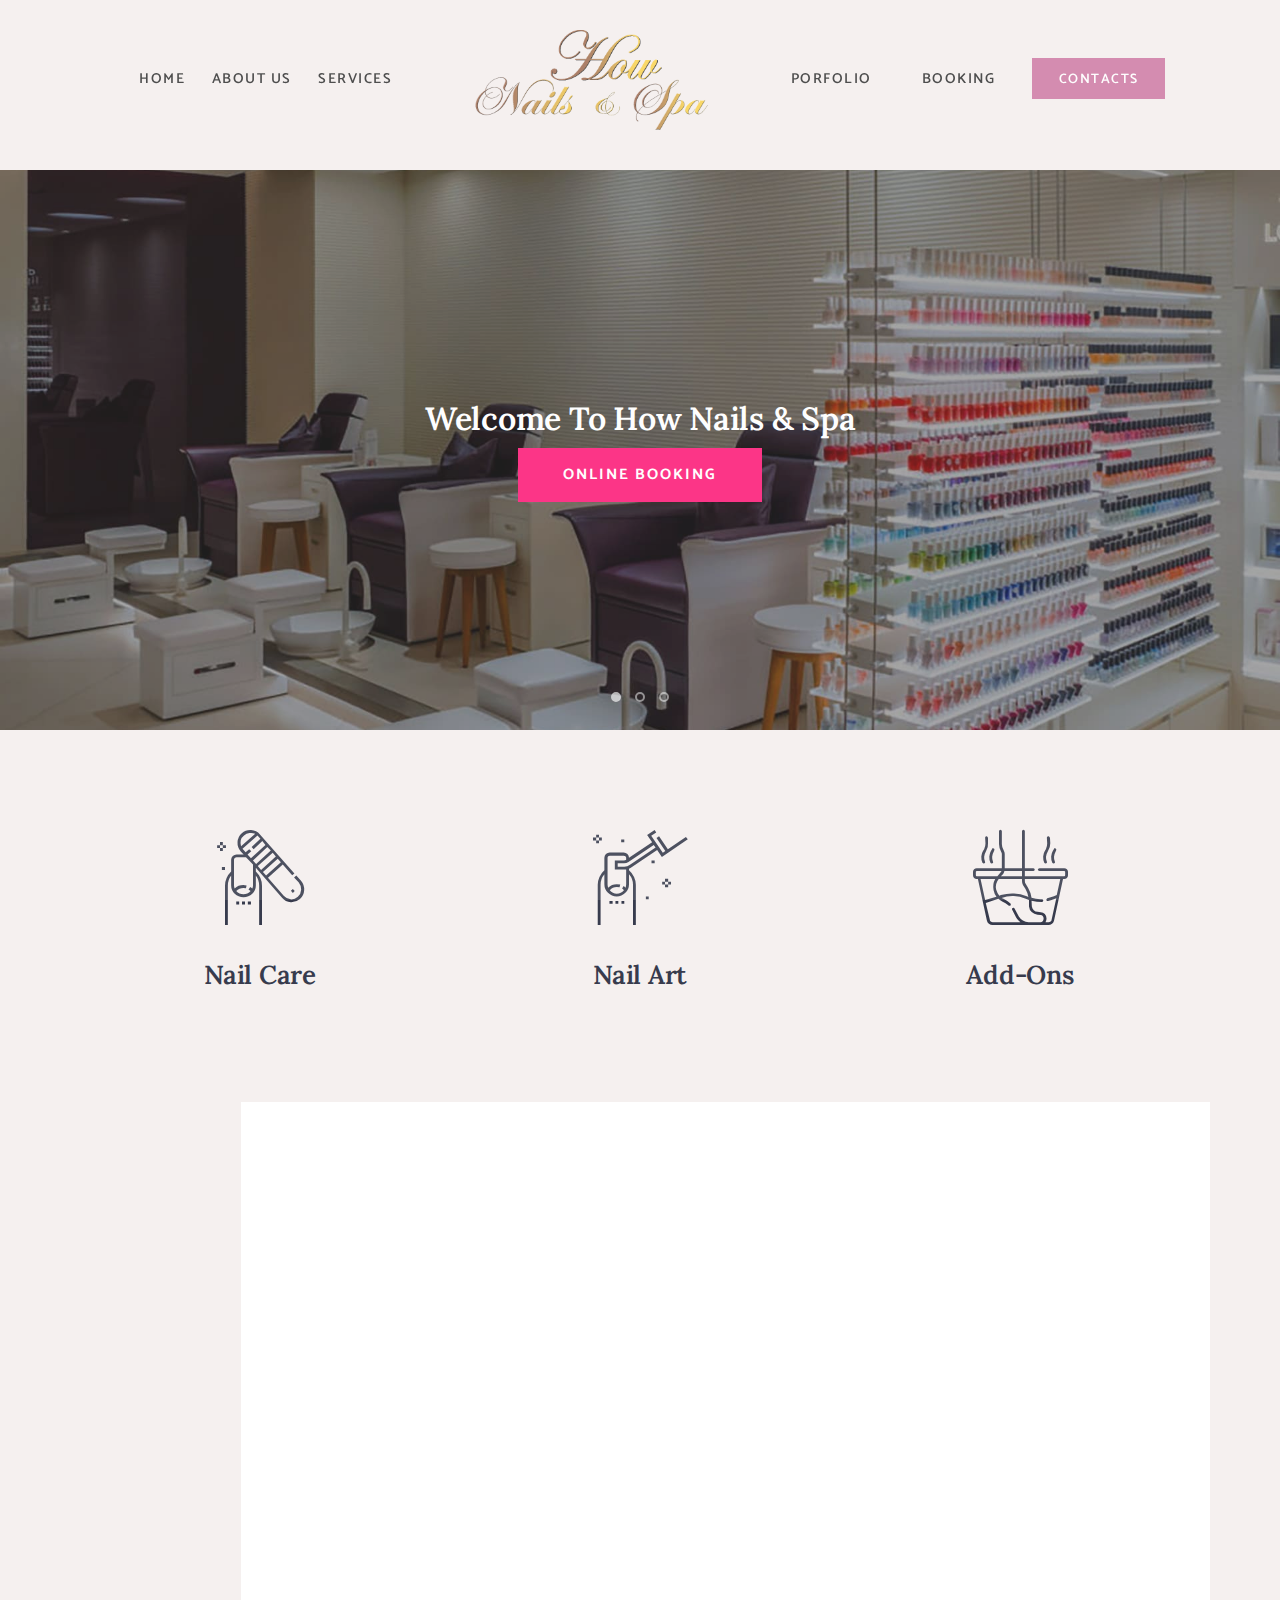
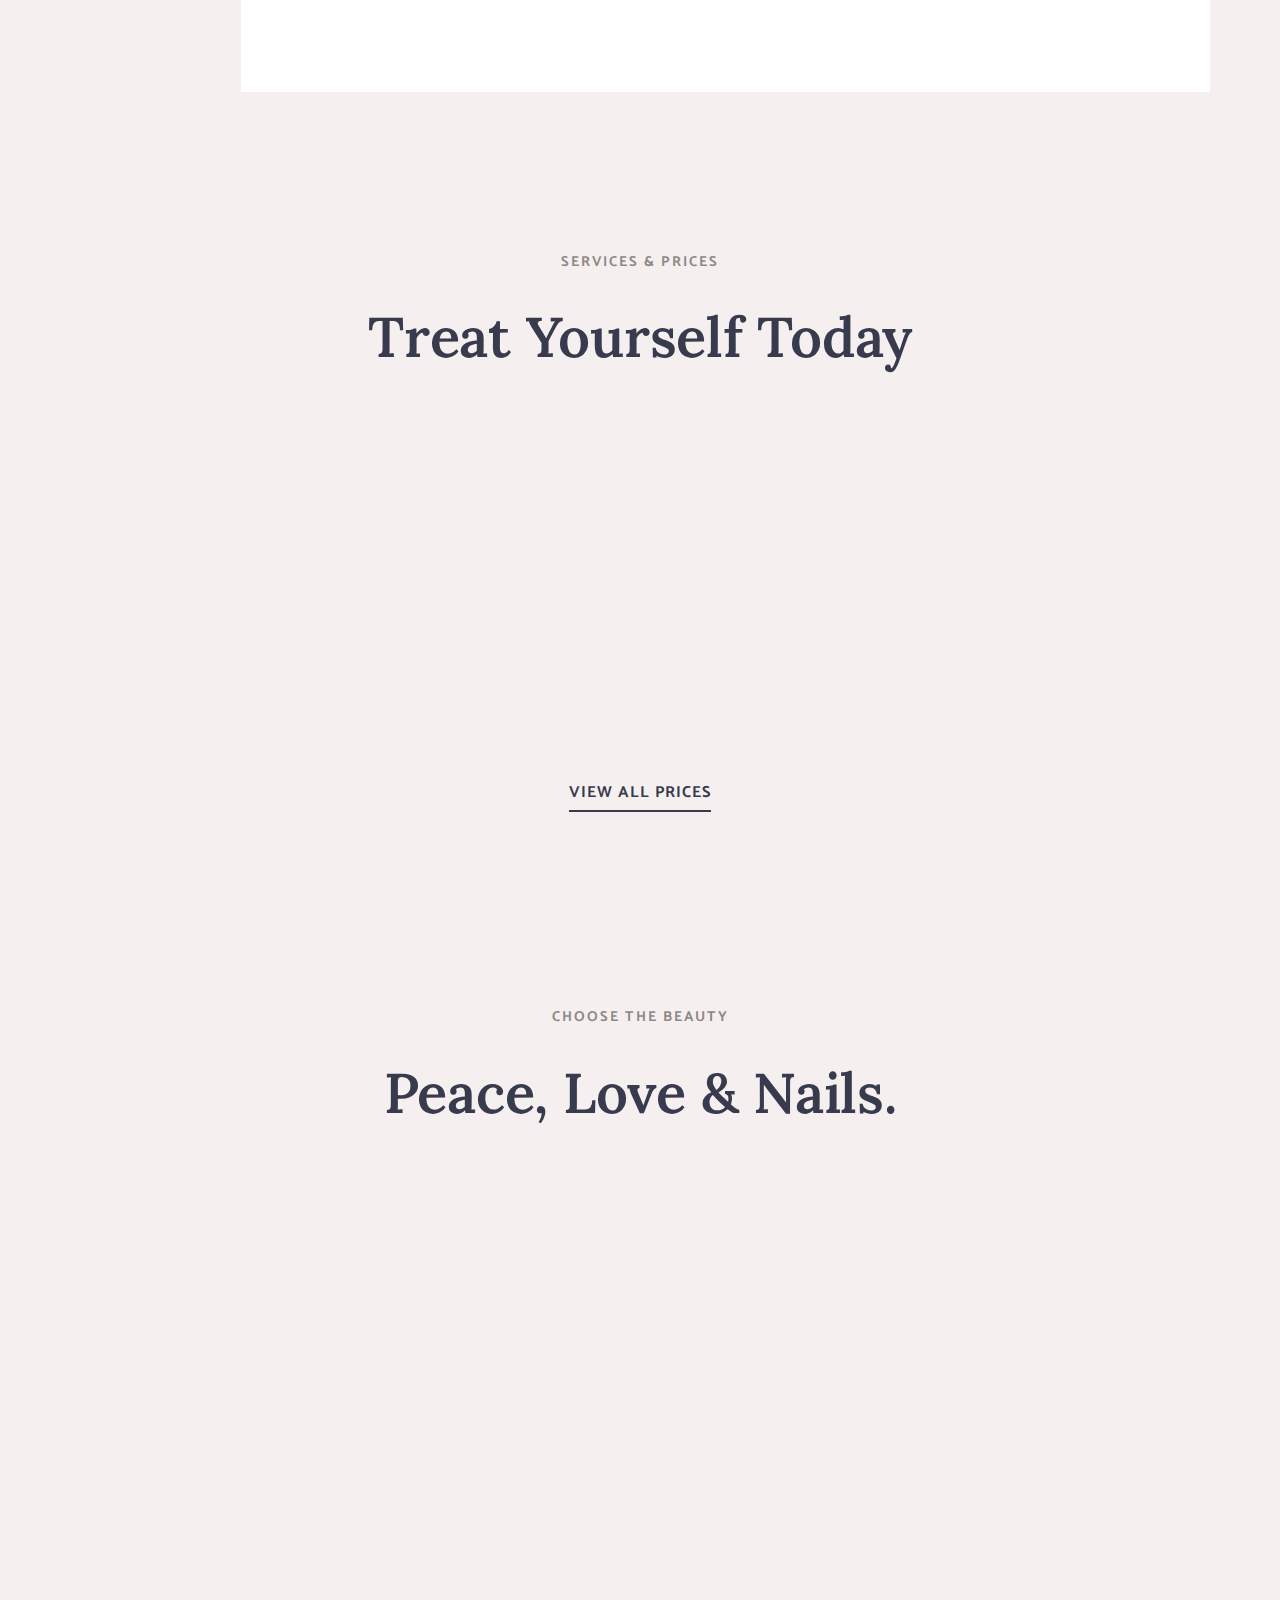
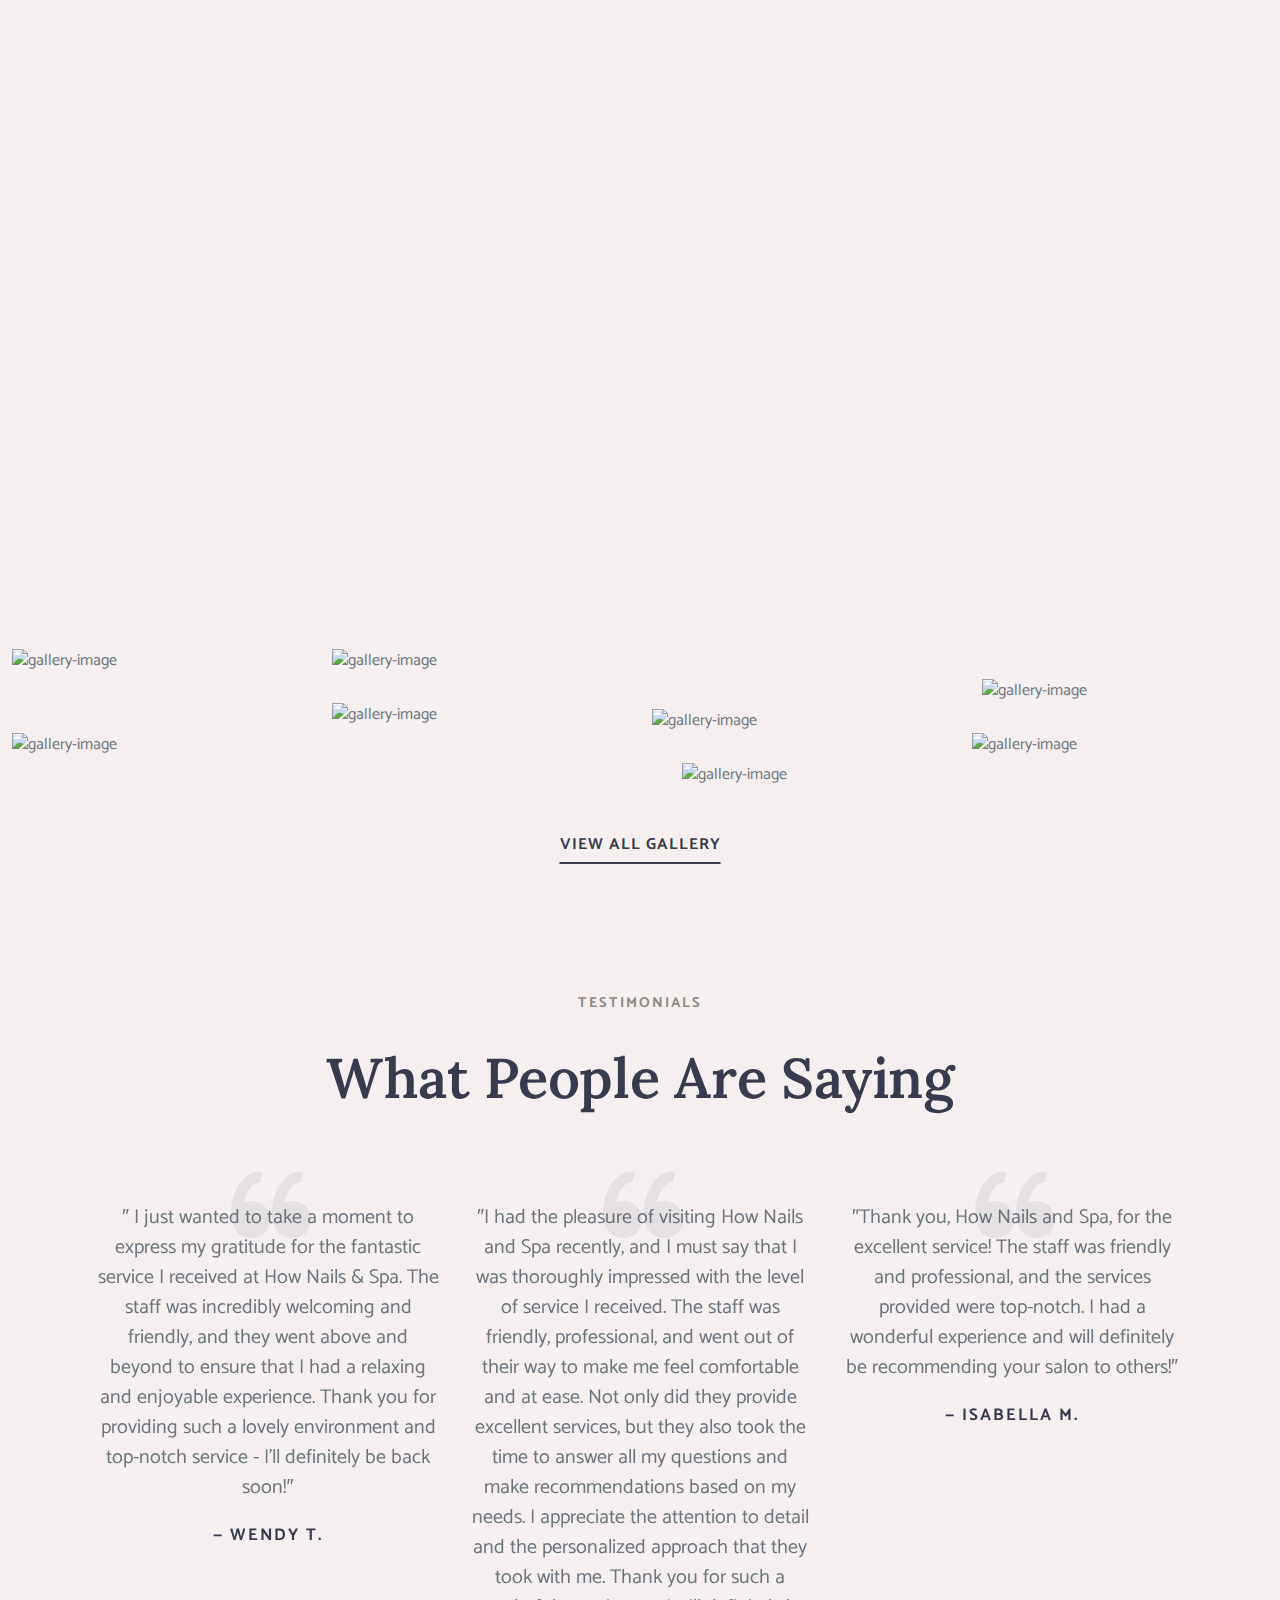
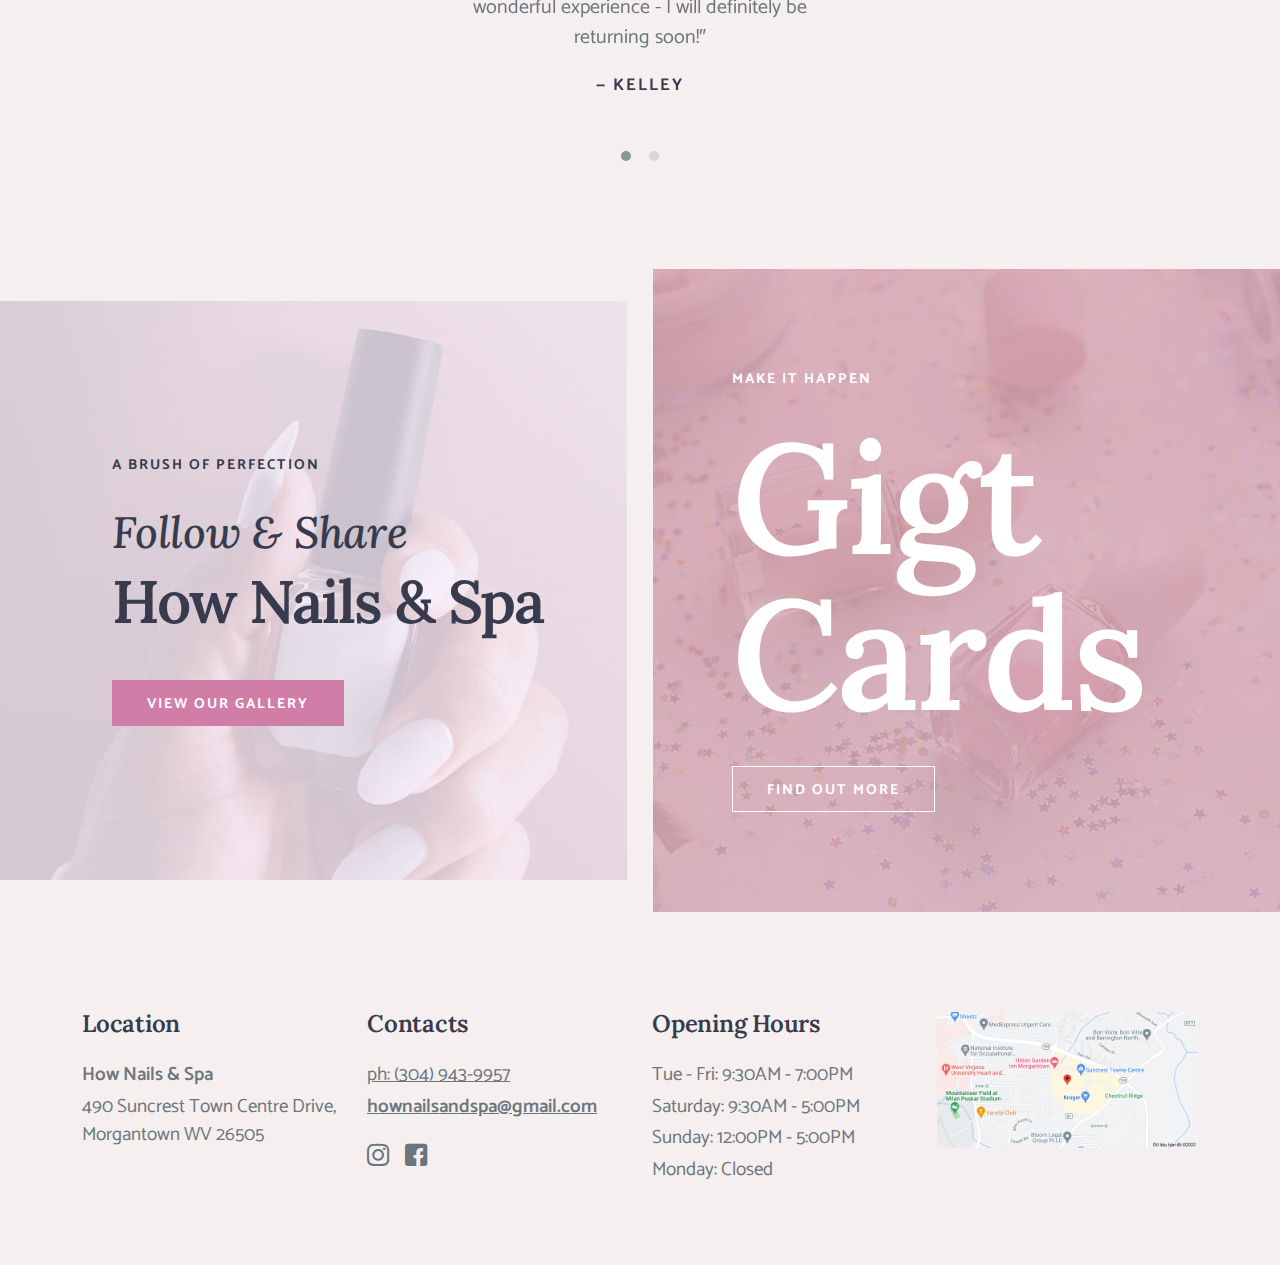
==== commit 1a17918f: "Update 1.1" ====
--- a/index.html
+++ b/index.html
@@ -8,10 +8,11 @@
 	<head>
 		<meta charset="utf-8">
 		<meta http-equiv="X-UA-Compatible" content="IE=edge"/>
-		<meta name="author" content="datngo97@gmail.com"/>
-		<meta name="description" content="ou Nails & Spa"/>
-		<meta name="keywords" content="Hou, Beauty, Salon, Beauty Parlour, Nails, Manicure, Pedicure, Care, Health, Massage">
+		<meta name="author" content="datnnt97@gmail.com"/>
+		<meta name="description" content="How Nails & Spa"/>
+		<meta name="keywords" content="Hownailsandspa, nails, spa, Salon, Beauty Parlour, Nails, Manicure, Pedicure, Care, Morgantown">
 		<meta name="viewport" content="width=device-width, initial-scale=1.0"/>
+
 
   		<!-- SITE TITLE -->
 		<title>How Nails & Spa</title>
@@ -88,69 +89,16 @@
 	    					<!-- MAIN MENU -->
 	      					<nav class="wsmenu clearfix">
 	        					<ul class="wsmenu-list">
-
-
-	        						<!-- DROPDOWN MENU -->
-						          	<li aria-haspopup="true"><a href="#">About <span class="wsarrow"></span></a>
-	            						<ul class="sub-menu">
-	            							<li aria-haspopup="true"><a href="#services-2">About Us</a></li>
-	            							<li aria-haspopup="true"><a href="#about-6">Why Us?</a></li>
-	            							<li aria-haspopup="true"><a href="#reviews-1">Testimonials</a></li>
-						           		</ul>
-								    </li>
-
-								    <!-- DROPDOWN MENU -->
-						        	<li aria-haspopup="true"><a href="#">Pages <span class="wsarrow"></span></a>
-						        		<div class="wsmegamenu clearfix halfmenu">
-						              		<div class="container-fluid">
-						                		<div class="row">
-
-						                			<!-- Links -->
-									                <ul class="col-lg-6 link-list">
-									                	<li><a href="about.html">About Us</a></li>
-									                    <li><a href="statics/htmls/pricing.html">Services & Prices</a></li>
-									                    <li><a href="gallery.html">Gallery Page</a></li>
-									                    <li><a href="gift-cards.html">Gift Cards</a></li>
-									                    <li><a href="team.html">Artists + Staff</a></li>
-									                    <li><a href="careers.html">Careers</a></li>
-									                </ul>
-
-								                  	<!-- Links -->
-									                <ul class="col-lg-6 link-list">
-									                	<li><a href="faqs.html">FAQs Page</a></li>
-									                    <li><a href="blog-listing.html">Blog Listing</a></li>
-									                    <li><a href="single-post.html">Single Blog Post</a></li>
-									                    <li><a href="booking.html">Booking Page</a></li>
-									                    <li><a href="contacts.html">Contact Us</a></li>
-									                    <li><a href="location.html">Our Locations</a></li>
-									                </ul>
-
-						                		</div>
-						              		</div>
-						            	</div>
-						          	</li>	<!-- END DROPDOWN MENU -->
-
-
-						          	<!-- SIMPLE NAVIGATION LINK -->
-							    	<li class="nl-simple" aria-haspopup="true"><a href="#pricing-3">Our Services</a></li>
-
-
-			    					<!-- HEADER LOGO -->
-			    					<li aria-haspopup="true" class="wscenterlogo">
+									<li aria-haspopup="true"><a href="#">Home</a></li>
+									<li aria-haspopup="true"><a href="#services-2" style="padding: 0; margin: 0">About Us</a></li>
+									<li class="nl-simple" aria-haspopup="true"><a href="#pricing-3">Services</a></li>
+									<li aria-haspopup="true" class="wscenterlogo">
 			    						<a href="#hero-6" class="logo-black"><img src="statics/images/logo-01.png" alt="header-logo"></a>
 			    					</li>
-
-			    					<!-- SIMPLE NAVIGATION LINK -->
-							    	<li class="nl-simple" aria-haspopup="true"><a href="booking.html">Booking</a></li>
-
-
-						          	<!-- SIMPLE NAVIGATION LINK -->
-							    	<li class="nl-simple" aria-haspopup="true"><a href="blog-listing.html">Blog</a></li>
-
-
-							    	<!-- HEADER BUTTON -->
-								    <li class="nl-simple" aria-haspopup="true">
-								    	<a href="#footer-3" class="btn plum--btn tra-deep-brown--hover last-link">Contacts</a>
+									<li class="nl-simple" aria-haspopup="true"><a href="#gallery-4">porfolio</a></li>
+									<li class="nl-simple" aria-haspopup="true"><a href="https://booking.gocheckin.net/v2/13750">Booking</a></li>
+									<li class="nl-simple" aria-haspopup="true">
+								    	<a href="./statics/htmls/contact.html" class="btn plum--btn tra-deep-brown--hover last-link">Contacts</a>
 								    </li>
 
 
@@ -183,7 +131,7 @@
 						       					<!-- Title -->
 								         	 	<h2>Welcome To <span>How Nails & Spa</span></h2>
 												<!-- Button -->
-												<a href="booking.html" class="btn btn-md rose--btn tra-white--hover">
+												<a href="https://booking.gocheckin.net/v2/13750" class="btn btn-md rose--btn tra-white--hover">
 												   Online Booking
 												</a>
 											</div>
@@ -211,8 +159,8 @@
 								         	 	<h2>The Best Choice For Nail Beauty</h2>
 
 												<!-- Button -->
-												<a href="#services-2" class="btn btn-md rose--btn tra-white--hover">
-												   Discover More
+												<a href="https://booking.gocheckin.net/v2/13750" class="btn btn-md rose--btn tra-white--hover">
+												   Online Booking
 												</a>
 
 											</div>
@@ -241,8 +189,8 @@
 								         	 	<h2>Make Your Nails Look Gorgeous!</h2>
 
 												<!-- Button -->
-												<a href="#pricing-6" class="btn btn-md rose--btn tra-white--hover">
-												   Pricing & Packages
+												<a href="https://booking.gocheckin.net/v2/13750" class="btn btn-md rose--btn tra-white--hover">
+												   Online Booking
 												</a>
 
 											</div>
@@ -282,10 +230,10 @@
 									<h5 class="h5-lg">Nail Care</h5>
 
 									<!-- Text -->
-									<p class="p-lg">Ligula risus auctor tempus and dolor vitae undo purus semper sodales</p>
+<!--									<p class="p-lg"></p>-->
 
 									<!-- Link -->
-									<p class="tra-link mt-20"><a href="pricing.html">Find Out More</a></p>
+<!--									<p class="tra-link mt-20"><a href="pricing.html">Find Out More</a></p>-->
 
 								</div>
 							</div>
@@ -305,10 +253,10 @@
 									<h5 class="h5-lg">Nail Art</h5>
 
 									<!-- Text -->
-									<p class="p-lg">Ligula risus auctor tempus and dolor vitae undo purus semper sodales</p>
-
-									<!-- Link -->
-									<p class="tra-link mt-20"><a href="pricing.html">Find Out More</a></p>
+<!--									<p class="p-lg">Ligula risus auctor tempus and dolor vitae undo purus semper sodales</p>-->
+
+<!--									&lt;!&ndash; Link &ndash;&gt;-->
+<!--									<p class="tra-link mt-20"><a href="pricing.html">Find Out More</a></p>-->
 
 								</div>
 							</div>
@@ -327,10 +275,10 @@
 									<h5 class="h5-lg">Add-Ons</h5>
 
 									<!-- Text -->
-									<p class="p-lg">Ligula risus auctor tempus and dolor vitae undo purus semper sodales</p>
-
-									<!-- Link -->
-									<p class="tra-link mt-20"><a href="pricing.html">Find Out More</a></p>
+<!--									<p class="p-lg">Ligula risus auctor tempus and dolor vitae undo purus semper sodales</p>-->
+
+<!--									&lt;!&ndash; Link &ndash;&gt;-->
+<!--									<p class="tra-link mt-20"><a href="pricing.html">Find Out More</a></p>-->
 
 								</div>
 							</div>
@@ -411,7 +359,7 @@
 											<div class="detail-price">
 												<div class="price-name"><h5 class="h5-lg">Spa Manicure</h5></div>
 												<div class="price-dots"></div>
-												<div class="price-number"><h5 class="h5-lg">$20</h5></div>
+											<div class="price-number"><h5 class="h5-lg" style="font-size: 19px;"><i><span class="flaticon-phone-call-1"/> Contact</i></h5></div>
 											</div>
 											<!-- Description -->
 											<div class="price-txt">
@@ -425,7 +373,7 @@
 											<div class="detail-price">
 												<div class="price-name"><h5 class="h5-lg">Pamper Manicure</h5></div>
 												<div class="price-dots"></div>
-												<div class="price-number"><h5 class="h5-lg">$30</h5></div>
+											<div class="price-number"><h5 class="h5-lg" style="font-size: 19px;"><i><span class="flaticon-phone-call-1"/> Contact</i></h5></div>
 											</div>
 											<!-- Description -->
 											<div class="price-txt">
@@ -438,7 +386,7 @@
 											<div class="detail-price">
 												<div class="price-name"><h5 class="h5-lg">Gel Manicure</h5></div>
 												<div class="price-dots"></div>
-												<div class="price-number"><h5 class="h5-lg">$40</h5></div>
+											<div class="price-number"><h5 class="h5-lg" style="font-size: 19px;"><i><span class="flaticon-phone-call-1"/> Contact</i></h5></div>
 											</div>
 											<!-- Description -->
 											<div class="price-txt">
@@ -451,7 +399,7 @@
 											<div class="detail-price">
 												<div class="price-name"><h5 class="h5-lg">Spa pedicure</h5></div>
 												<div class="price-dots"></div>
-												<div class="price-number"><h5 class="h5-lg">$35</h5></div>
+											<div class="price-number"><h5 class="h5-lg" style="font-size: 19px;"><i><span class="flaticon-phone-call-1"/> Contact</i></h5></div>
 											</div>
 											<!-- Description -->
 											<div class="price-txt">
@@ -473,7 +421,7 @@
 											<div class="detail-price">
 												<div class="price-name"><h5 class="h5-lg">Pamper pedicure</h5></div>
 												<div class="price-dots"></div>
-												<div class="price-number"><h5 class="h5-lg">$45</h5></div>
+											<div class="price-number"><h5 class="h5-lg" style="font-size: 19px;"><i><span class="flaticon-phone-call-1"/> Contact</i></h5></div>
 											</div>
 											<!-- Description -->
 											<div class="price-txt">
@@ -487,7 +435,7 @@
 											<div class="detail-price">
 												<div class="price-name"><h5 class="h5-lg">Refesh pedicure</h5></div>
 												<div class="price-dots"></div>
-												<div class="price-number"><h5 class="h5-lg">$55</h5></div>
+											<div class="price-number"><h5 class="h5-lg" style="font-size: 19px;"><i><span class="flaticon-phone-call-1"/> Contact</i></h5></div>
 											</div>
 											<!-- Description -->
 											<div class="price-txt">
@@ -503,7 +451,7 @@
 											<div class="detail-price">
 												<div class="price-name"><h5 class="h5-lg">Jelly pedicure</h5></div>
 												<div class="price-dots"></div>
-												<div class="price-number"><h5 class="h5-lg">$65</h5></div>
+											<div class="price-number"><h5 class="h5-lg" style="font-size: 19px;"><i><span class="flaticon-phone-call-1"/> Contact</i></h5></div>
 											</div>
 											<!-- Description -->
 											<div class="price-txt">
@@ -682,18 +630,36 @@
 					<div class="row row-cols-1 row-cols-sm-2 row-cols-lg-4">
 						<!-- IMAGES ROW -->
 					  	<div class="col">
-					  		<!-- IMAGE #1 -->
-					  		<div id="img-4-1" class="gallery-image">
-					  			<a class="image-link" href="statics/images/gallery/700x900_1.jpg">
+							<!-- IMAGE #1 -->
+					  		<div id="img-4-0" class="gallery-image">
+					  			<a class="image-link" href="statics/images/gallery2/1.jpg">
 							  		<div class="hover-overlay">
 							  			<!-- Image -->
-										<img class="img-fluid" src="statics/images/gallery/700x900_1.jpg" alt="gallery-image" />
+										<img class="img-fluid" src="statics/images/gallery2/1.jpg" alt="gallery-image" />
 										<div class="item-overlay"></div>
 										<!-- Image Description -->
 										<div class="image-description white--color">
 											<div class="image-caption">
-												<p class="txt-upcase">Hands, Care</p>
-												<h5 class="h5-lg">Classic Manicure</h5>
+												<p class="txt-upcase">&nbsp;</p>
+												<h5 class="h5-lg">&nbsp;</h5>
+											</div>
+										</div>
+
+							  		</div>
+						  		</a>
+							</div>
+					  		<!-- IMAGE #1 -->
+					  		<div id="img-4-1" class="gallery-image">
+					  			<a class="image-link" href="statics/images/gallery2/13.jpg">
+							  		<div class="hover-overlay">
+							  			<!-- Image -->
+										<img class="img-fluid" src="statics/images/gallery2/13.jpg" alt="gallery-image" />
+										<div class="item-overlay"></div>
+										<!-- Image Description -->
+										<div class="image-description white--color">
+											<div class="image-caption">
+												<p class="txt-upcase">&nbsp;</p>
+												<h5 class="h5-lg">&nbsp;</h5>
 											</div>
 										</div>
 							  		</div>
@@ -704,16 +670,16 @@
 						<div class="col">
 							<!-- IMAGE #2 -->
 					  		<div id="img-4-2" class="gallery-image">
-					  			<a class="image-link" href="statics/images/gallery/700x800_1.jpg">
+					  			<a class="image-link" href="statics/images/gallery2/42.jpg">
 							  		<div class="hover-overlay">
 							  			<!-- Image -->
-										<img class="img-fluid" src="statics/images/gallery/700x800_1.jpg" alt="gallery-image" />
+										<img class="img-fluid" src="statics/images/gallery2/42.jpg" alt="gallery-image" />
 										<div class="item-overlay"></div>
 										<!-- Image Description -->
 										<div class="image-description white--color">
 											<div class="image-caption">
-												<p class="txt-upcase">Hands, Treatment</p>
-												<h5 class="h5-lg">Paraffin Manicure</h5>
+												<p class="txt-upcase">&nbsp;</p>
+												<h5 class="h5-lg">&nbsp;</h5>
 											</div>
 										</div>
 
@@ -722,16 +688,16 @@
 							</div>
 							<!-- IMAGE #3 -->
 					  		<div id="img-4-3" class="gallery-image">
-					  			<a class="image-link" href="statics/images/gallery/700x600_1.jpg">
+					  			<a class="image-link" href="statics/images/gallery2/21.jpg">
 							  		<div class="hover-overlay">
 							  			<!-- Image -->
-										<img class="img-fluid" src="statics/images/gallery/700x600_1.jpg" alt="gallery-image" />
+										<img class="img-fluid" src="statics/images/gallery2/21.jpg" alt="gallery-image" />
 										<div class="item-overlay"></div>
 										<!-- Image Description -->
 										<div class="image-description white--color">
 											<div class="image-caption">
-												<p class="txt-upcase">Hands, Treatment</p>
-												<h5 class="h5-lg">Express Manicure</h5>
+												<p class="txt-upcase">&nbsp;</p>
+												<h5 class="h5-lg">&nbsp;</h5>
 											</div>
 										</div>
 
@@ -744,16 +710,16 @@
 						<div class="col">
 							<!-- IMAGE #4 -->
 					  		<div id="img-4-4" class="gallery-image">
-					  			<a class="image-link" href="statics/images/gallery/700x500_1.jpg">
+					  			<a class="image-link" href="statics/images/gallery2/24.jpg">
 							  		<div class="hover-overlay">
 							  			<!-- Image -->
-										<img class="img-fluid" src="statics/images/gallery/700x500_1.jpg" alt="gallery-image" />
+										<img class="img-fluid" src="statics/images/gallery2/24.jpg" alt="gallery-image" />
 										<div class="item-overlay"></div>
 										<!-- Image Description -->
 										<div class="image-description white--color">
 											<div class="image-caption">
-												<p class="txt-upcase">Hands, Treatment</p>
-												<h5 class="h5-lg">Recharge Manucure</h5>
+													<p class="txt-upcase">&nbsp;</p>
+												<h5 class="h5-lg">&nbsp;</h5>
 											</div>
 										</div>
 							  		</div>
@@ -762,17 +728,17 @@
 
 							<!-- IMAGE #5 -->
 					  		<div id="img-4-5" class="gallery-image">
-					  			<a class="image-link" href="statics/images/gallery/700x800_2.jpg">
+					  			<a class="image-link" href="statics/images/gallery2/33.jpg">
 							  		<div class="hover-overlay">
 							  			<!-- Image -->
-										<img class="img-fluid" src="statics/images/gallery/700x800_2.jpg" alt="gallery-image" />
+										<img class="img-fluid" src="statics/images/gallery2/33.jpg" alt="gallery-image" />
 										<div class="item-overlay"></div>
 
 										<!-- Image Description -->
 										<div class="image-description white--color">
 											<div class="image-caption">
-												<p class="txt-upcase">Hands, Treatment</p>
-												<h5 class="h5-lg">Callus Treatment</h5>
+												<p class="txt-upcase">&nbsp;</p>
+												<h5 class="h5-lg">&nbsp;</h5>
 											</div>
 										</div>
 
@@ -784,16 +750,16 @@
 						<div class="col">
 							<!-- IMAGE #6 -->
 					  		<div id="img-4-6" class="gallery-image">
-					  			<a class="image-link" href="statics/images/gallery/700x700_2.jpg">
+					  			<a class="image-link" href="statics/images/gallery2/25.jpg">
 							  		<div class="hover-overlay">
 							  			<!-- Image -->
-										<img class="img-fluid" src="statics/images/gallery/700x700_2.jpg" alt="gallery-image" />
+										<img class="img-fluid" src="statics/images/gallery2/25.jpg" alt="gallery-image" />
 										<div class="item-overlay"></div>
 										<!-- Image Description -->
 										<div class="image-description white--color">
 											<div class="image-caption">
-												<p class="txt-upcase">Hands, Care</p>
-												<h5 class="h5-lg">Polish Change</h5>
+												<p class="txt-upcase">&nbsp;</p>
+												<h5 class="h5-lg">&nbsp;</h5>
 											</div>
 										</div>
 
@@ -802,18 +768,18 @@
 							</div>
 							<!-- IMAGE #7 -->
 					  		<div id="img-4-7" class="gallery-image">
-					  			<a class="image-link" href="statics/images/gallery/700x700_1.jpg">
+					  			<a class="image-link" href="statics/images/gallery2/39.jpg">
 							  		<div class="hover-overlay">
 
 							  			<!-- Image -->
-										<img class="img-fluid" src="statics/images/gallery/700x700_1.jpg" alt="gallery-image" />
+										<img class="img-fluid" src="statics/images/gallery2/38.jpg" alt="gallery-image" />
 										<div class="item-overlay"></div>
 
 										<!-- Image Description -->
 										<div class="image-description white--color">
 											<div class="image-caption">
-												<p class="txt-upcase">Art, Care</p>
-												<h5 class="h5-lg">Nail Art Design</h5>
+													<p class="txt-upcase">&nbsp;</p>
+												<h5 class="h5-lg">&nbsp;</h5>
 											</div>
 										</div>
 
@@ -828,7 +794,14 @@
 					</div>   <!-- End row -->
 				</div>   <!-- END GALLERY-4 IMAGES -->
 
-
+					<!-- BUTTON -->
+			 		<div class="row">
+			 			<div class="col">
+			 				<div class="more-btn mt-50">
+								<p class="tra-link"><a href="statics/htmls/pricing.html">View All Gallery</a></p>
+							</div>
+						</div>
+					</div>	<!-- END BUTTON -->
 			</section>	<!-- END GALLERY -->
 
 			<!-- TESTIMONIALS
@@ -854,174 +827,97 @@
 					<div class="row">
 						<div class="col-md-12">
 							<div class="owl-carousel owl-theme reviews-wrapper">
+
 								<!-- TESTIMONIAL #1 -->
 								<div class="review-1">
+
 									<!-- Quote Icon -->
 									<div class="quote-icon ico-80 black--color"><span class="flaticon-left-quote"></span></div>
+
 									<!-- Text -->
-									<p class="p-xl">&Prime;Etiam sapien sagittis congue an augue massa varius egestas suscipit  magna a tempus
-										and aliquet rutrum magna &Prime;
+									<p class="p-xl">&Prime;
+										I just wanted to take a moment to express my gratitude for the fantastic service
+										I received at How Nails & Spa. The staff was incredibly welcoming and friendly,
+										and they went above and beyond to ensure that I had a relaxing and enjoyable
+										experience. Thank you for providing such a lovely environment and top-notch
+										service - I'll definitely be back soon!&Prime;
 									</p>
+
 									<!-- Testimonial Author -->
-									<span class="testimonial-autor black--color">&mdash; Rachel A.</span>
+									<span class="testimonial-autor black--color">&mdash; WENDY T.</span>
+
 								</div>	<!-- END TESTIMONIAL #1 -->
 
 
 								<!-- TESTIMONIAL #2 -->
 								<div class="review-1">
+
 									<!-- Quote Icon -->
 									<div class="quote-icon ico-80 black--color"><span class="flaticon-left-quote"></span></div>
+
 									<!-- Text -->
-									<p class="p-xl">&Prime;At sagittis congue augue undo egestas magna ipsum vitae purus primis suscipit and
-										blandit a cursus molestie at quisque sapien and integer congue magna&Prime;
+									<p class="p-xl">&Prime;I had the pleasure of visiting How Nails and Spa recently, and I
+										must say that I was thoroughly impressed with the level of service I received.
+										The staff was friendly, professional, and went out of their way to make me feel
+										comfortable and at ease. Not only did they provide excellent services, but they
+										also took the time to answer all my questions and make recommendations based on
+										my needs. I appreciate the attention to detail and the personalized approach
+										that they took with me. Thank you for such a wonderful experience - I will
+										definitely be returning soon!&Prime;
 								  	</p>
+
 								  	<!-- Testimonial Author -->
-									<span class="testimonial-autor black--color">&mdash; Wendy T.</span>
+									<span class="testimonial-autor black--color">&mdash; Kelley</span>
+
 								</div>	<!-- END TESTIMONIAL #2 -->
-
 
 								<!-- TESTIMONIAL #3 -->
 								<div class="review-1">
+
 									<!-- Quote Icon -->
 									<div class="quote-icon ico-80 black--color"><span class="flaticon-left-quote"></span></div>
+
 									<!-- Text -->
-									<p class="p-xl">&Prime;Mauris donec ociis magnis sapien etiam sapien congue augue pretium and ligula augue
-										a lectus magna suscipit egestas a vitae purus integer congue&Prime;
+									<p class="p-xl">&Prime;Thank you, How Nails and Spa, for the excellent service! The staff
+										was friendly and professional, and the services provided were top-notch. I had
+										a wonderful experience and will definitely be recommending your salon to others!&Prime;
 									</p>
+
 									<!-- Testimonial Author -->
-									<span class="testimonial-autor black--color">&mdash; Grace L.</span>
+									<span class="testimonial-autor black--color">&mdash; Isabella M.</span>
+
 								</div>	<!-- END TESTIMONIAL #3 -->
 
-
-								<!-- TESTIMONIAL #4 -->
+								<!-- TESTIMONIAL #3 -->
 								<div class="review-1">
+
 									<!-- Quote Icon -->
 									<div class="quote-icon ico-80 black--color"><span class="flaticon-left-quote"></span></div>
+
 									<!-- Text -->
-									<p class="p-xl">&Prime;An augue in cubilia laoreet magna and suscipit egestas magna ipsum purus an ipsum
-									   undo suscipit gravida donec and pretium ipsum porta integer&Prime;
+									<p class="p-xl">&Prime;I recently visited How Nails and Spa and I just wanted to say how
+										much I enjoyed my experience there. The atmosphere was very relaxing and
+										inviting, and the staff was incredibly welcoming and attentive. They listened
+										to my concerns and provided recommendations for services that would best suit
+										my needs. The quality of the services was outstanding and I left feeling
+										refreshed and rejuvenated. Thank you for providing such a wonderful service -
+										I will definitely be returning and recommending your salon to others!&Prime;
 									</p>
+
 									<!-- Testimonial Author -->
-									<span class="testimonial-autor black--color">&mdash; Michelle Boxer</span>
-								</div>	<!-- END TESTIMONIAL #4 -->
-
-
-								<!-- TESTIMONIAL #5 -->
-								<div class="review-1">
-									<!-- Quote Icon -->
-									<div class="quote-icon ico-80 black--color"><span class="flaticon-left-quote"></span></div>
-									<!-- Text -->
-									<p class="p-xl">&Prime;Mauris donec magnis a sapien etiam sapien and congue augue egestas ultrice vitae
-										purus velna integer tempor congue egestas a vitae purus&Prime;
-									</p>
-									<!-- Testimonial Author -->
-									<span class="testimonial-autor black--color">&mdash; Kelley Baker</span>
-								</div>	<!-- END TESTIMONIAL #5 -->
-
-
-								<!-- TESTIMONIAL #6 -->
-								<div class="review-1">
-									<!-- Quote Icon -->
-									<div class="quote-icon ico-80 black--color"><span class="flaticon-left-quote"></span></div>
-									<!-- Text -->
-									<p class="p-xl">&Prime;An augue cubilia laoreet magna sapien suscipit undo egestas magna ipsum ligula
-										vitae a purus cubilia a blandit and auctor integer congue magna undo justo purus pretium ligula
-										efficitur ipsum&Prime;
-									</p>
-									<!-- Testimonial Author -->
-									<span class="testimonial-autor black--color">&mdash; Sarah D.</span>
-								</div>	<!-- END TESTIMONIAL #6 -->
-
-								<!-- TESTIMONIAL #7 -->
-								<div class="review-1">
-									<!-- Quote Icon -->
-									<div class="quote-icon ico-80 black--color"><span class="flaticon-left-quote"></span></div>
-									<!-- Text -->
-									<p class="p-xl">&Prime;Augue egestas volutpat undo egestas augue in cubilia laoreet magna at primis libero
-										undo suscipit luctus congue magna undo purus pretium ligula rutrum&Prime;
-									</p>
-									<!-- Testimonial Author -->
-									<span class="testimonial-autor black--color">&mdash; Nicole Byer</span>
-
-								</div>	<!-- END TESTIMONIAL #7 -->
-
-								<!-- TESTIMONIAL #8 -->
-								<div class="review-1">
-									<!-- Quote Icon -->
-									<div class="quote-icon ico-80 black--color"><span class="flaticon-left-quote"></span></div>
-									<!-- Text -->
-									<p class="p-xl">&Prime;Aliquam augue a suscipit luctus neque purus ipsum neque dolor primis libero at tempus
-									   blandit posuere magna sagittis congue augue magna risus mauris and volutpat and egestas&Prime;
-									</p>
-									<!-- Testimonial Author -->
-									<span class="testimonial-autor black--color">&mdash; AJ</span>
-								</div>	<!-- END TESTIMONIAL #8 -->
+									<span class="testimonial-autor black--color">&mdash; Charlotte J.</span>
+
+								</div>	<!-- END TESTIMONIAL #3 -->
+
+
+
+
 							</div>
 						</div>
 					</div>	<!-- END TESTIMONIALS CONTENT -->
 				</div>     <!-- End container -->
 			</section>	<!-- END TESTIMONIALS -->
 
-			<!-- BRANDS-1
-			============================================= -->
-			<div id="brands-1" class="brands-wide brands-section division">
-				<div class="container">
-					<div class="row">
-						<div class="col brands-1-wrapper text-center">
-							<div class="owl-carousel brands-1-carousel">
-
-
-								<!-- BRAND LOGO IMAGE -->
-								<div class="brand-logo">
-									<img class="img-fluid" src="statics/images/brand-1.png" alt="brand-logo" />
-								</div>
-
-								<!-- BRAND LOGO IMAGE -->
-								<div class="brand-logo">
-									<img class="img-fluid" src="statics/images/brand-2.png" alt="brand-logo" />
-								</div>
-
-								<!-- BRAND LOGO IMAGE -->
-								<div class="brand-logo">
-									<img class="img-fluid" src="statics/images/brand-3.png" alt="brand-logo" />
-								</div>
-
-								<!-- BRAND LOGO IMAGE -->
-								<div class="brand-logo">
-									<img class="img-fluid" src="statics/images/brand-4.png" alt="brand-logo" />
-								</div>
-
-								<!-- BRAND LOGO IMAGE -->
-								<div class="brand-logo">
-									<img class="img-fluid" src="statics/images/brand-5.png" alt="brand-logo">
-								</div>
-
-								<!-- BRAND LOGO IMAGE -->
-								<div class="brand-logo">
-									<img class="img-fluid" src="statics/images/brand-6.png" alt="brand-logo" />
-								</div>
-
-								<!-- BRAND LOGO IMAGE -->
-								<div class="brand-logo">
-									<img class="img-fluid" src="statics/images/brand-7.png" alt="brand-logo" />
-								</div>
-
-								<!-- BRAND LOGO IMAGE -->
-								<div class="brand-logo">
-									<img class="img-fluid" src="statics/images/brand-8.png" alt="brand-logo" />
-								</div>
-
-								<!-- BRAND LOGO IMAGE -->
-								<div class="brand-logo">
-									<img class="img-fluid" src="statics/images/brand-9.png" alt="brand-logo" />
-								</div>
-
-
-							</div>
-						</div>
-					</div>      <!-- End row -->
-				</div>	    <!-- End container -->
-			</div>	<!-- END BRANDS-1 -->
 
 			<!-- PROMO-4
 			============================================= -->
@@ -1043,10 +939,10 @@
 										<h3 class="h3-md">Follow & Share</h3>
 
 										<!-- Link -->
-										<h2 class="h2-xl"><a href="#">@how_nails_spa</a></h2>
+										<h2 class="h2-xl"><a href="https://www.facebook.com/profile.php?id=100088184431830">How Nails & Spa</a></h2>
 
 										<!-- Button -->
-										<a href="gallery.html" class="btn plum--btn tra-black--hover">View Our Gallery</a>
+										<a href="statics/htmls/gallery.html" class="btn plum--btn tra-black--hover">View Our Gallery</a>
 
 									</div>
 								</div>
@@ -1067,7 +963,7 @@
 										<h2>Gigt <span>Cards</span></h2>
 
 										<!-- Button -->
-										<a href="gift-cards.html" class="btn tra-white--btn plum--hover">Find Out More</a>
+										<a href="#" class="btn tra-white--btn plum--hover">Find Out More</a>
 
 									</div>
 								</div>
@@ -1083,22 +979,15 @@
 			============================================= -->
 			<footer id="footer-3" class="1bg--deep-blue footer division">
 				<div class="container 1white-smoke--color">
-
-
 					<!-- FOOTER CONTENT -->
 					<div class="row">
-
-
 						<!-- FOOTER CONTACTS -->
 						<div class="col-sm-6 col-lg-3">
 							<div class="footer-contacts mb-30">
-
 								<!-- Title -->
 								<h5 class="h5-md">Location</h5>
-
 								<!-- Salon Name -->
 								<p class="p-lg txt-600">How Nails & Spa</p>
-
 								<!-- Address -->
 								<p class="p-lg"> 490 Suncrest Town Centre Drive, Morgantown WV 26505</p>
 
@@ -1114,17 +1003,15 @@
 								<h5 class="h5-md">Contacts</h5>
 
 								<!-- Phone -->
-								<p class="p-lg"><a href="tel:123456789">ph: +01 .....</a></p>
+								<p class="p-lg"><a href="tel:(304) 943-9957">ph: (304) 943-9957</a></p>
 
 								<!-- Email -->
-								<p class="p-lg"><a href="mailto:yourdomain@mail.com" class="txt-600">...@gmail.com</a></p>
+								<p class="p-lg"><a href="mailto:hownailsandspa@gmail.com" class="txt-600">hownailsandspa@gmail.com</a></p>
 
 								<!-- List -->
 								<ul class="foo-socials ico-20 text-center clearfix">
-									<li><a href="#" class="ico-facebook"><span class="flaticon-instagram"></span></a></li>
-									<li><a href="#" class="ico-twitter"><span class="flaticon-facebook"></span></a></li>
-									<li><a href="#" class="ico-youtube"><span class="flaticon-yelp"></span></a></li>
-									<li><a href="#" class="ico-youtube"><span class="flaticon-vimeo"></span></a></li>
+									<li><a href="https://www.facebook.com/profile.php?id=100088184431830" class="ico-facebook"><span class="flaticon-instagram"></span></a></li>
+									<li><a href="https://www.facebook.com/profile.php?id=100088184431830" class="ico-twitter"><span class="flaticon-facebook"></span></a></li>
 								</ul>
 
 							</div>
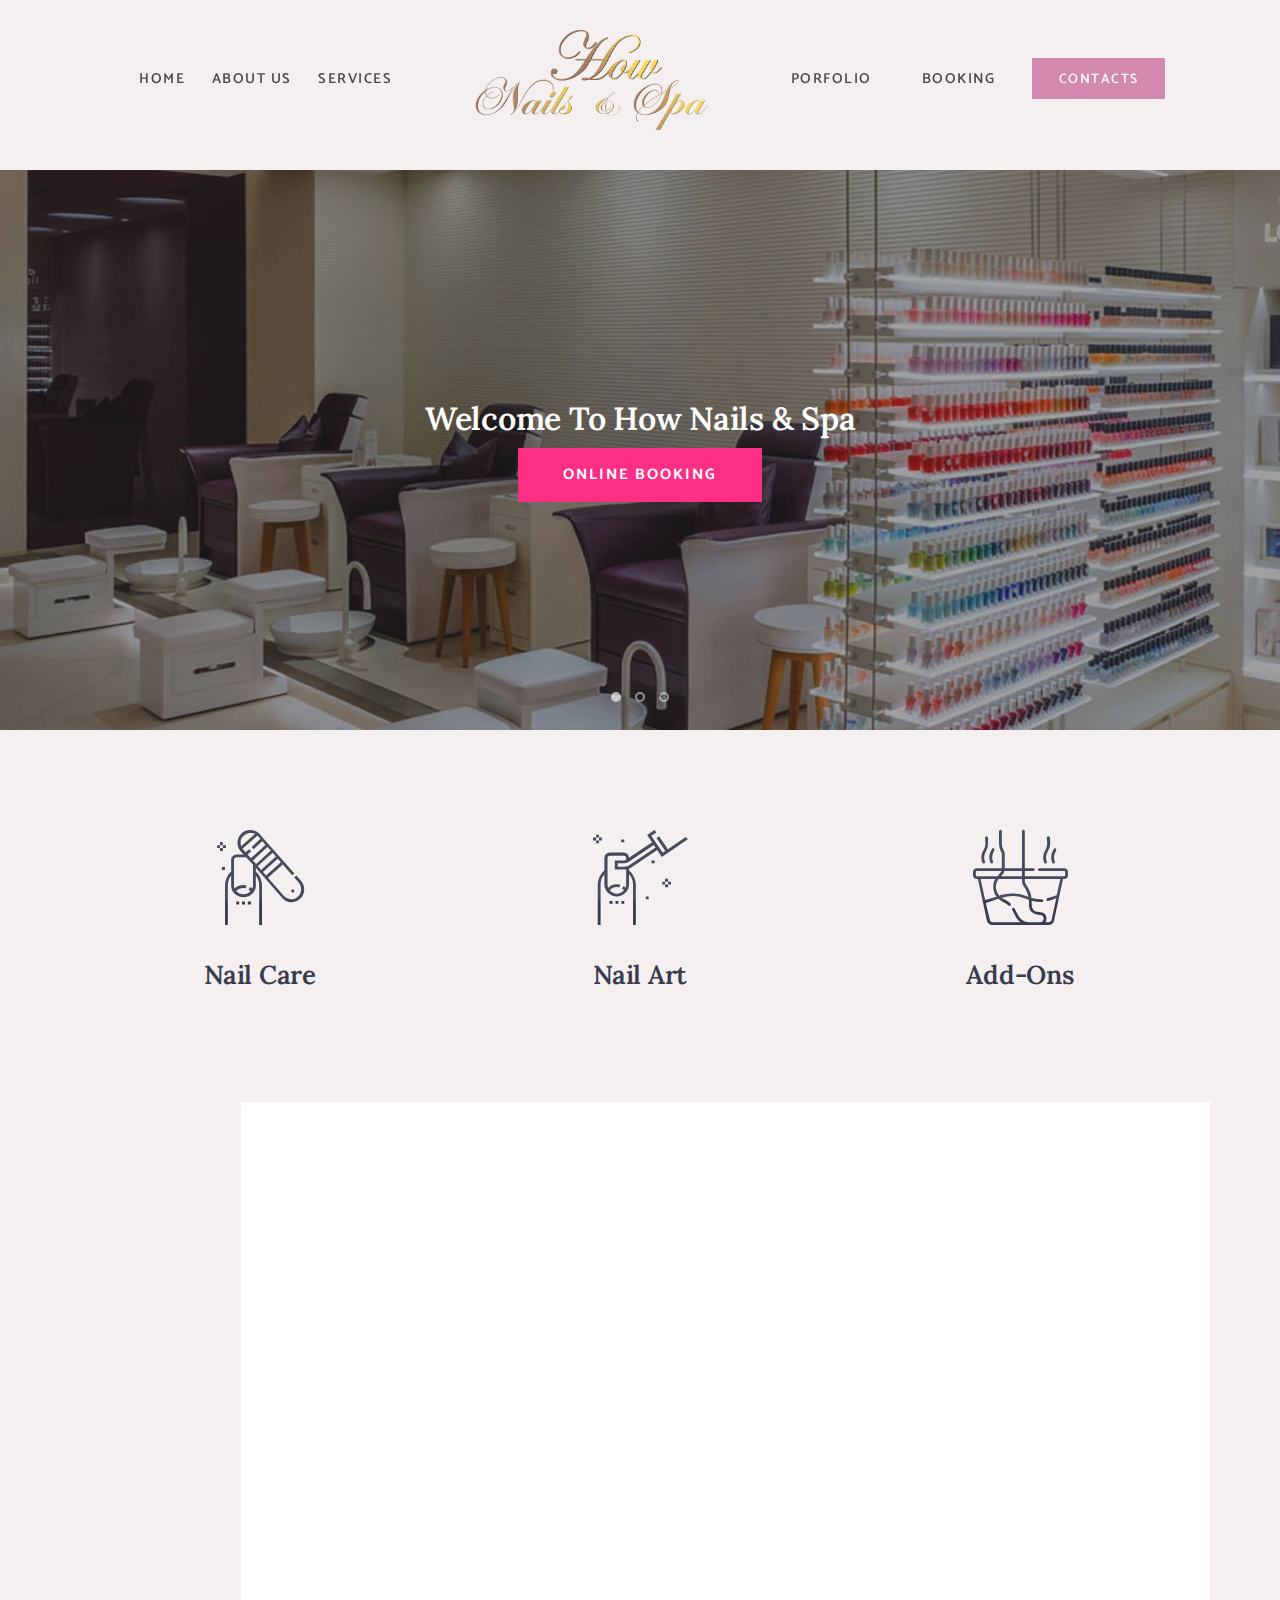
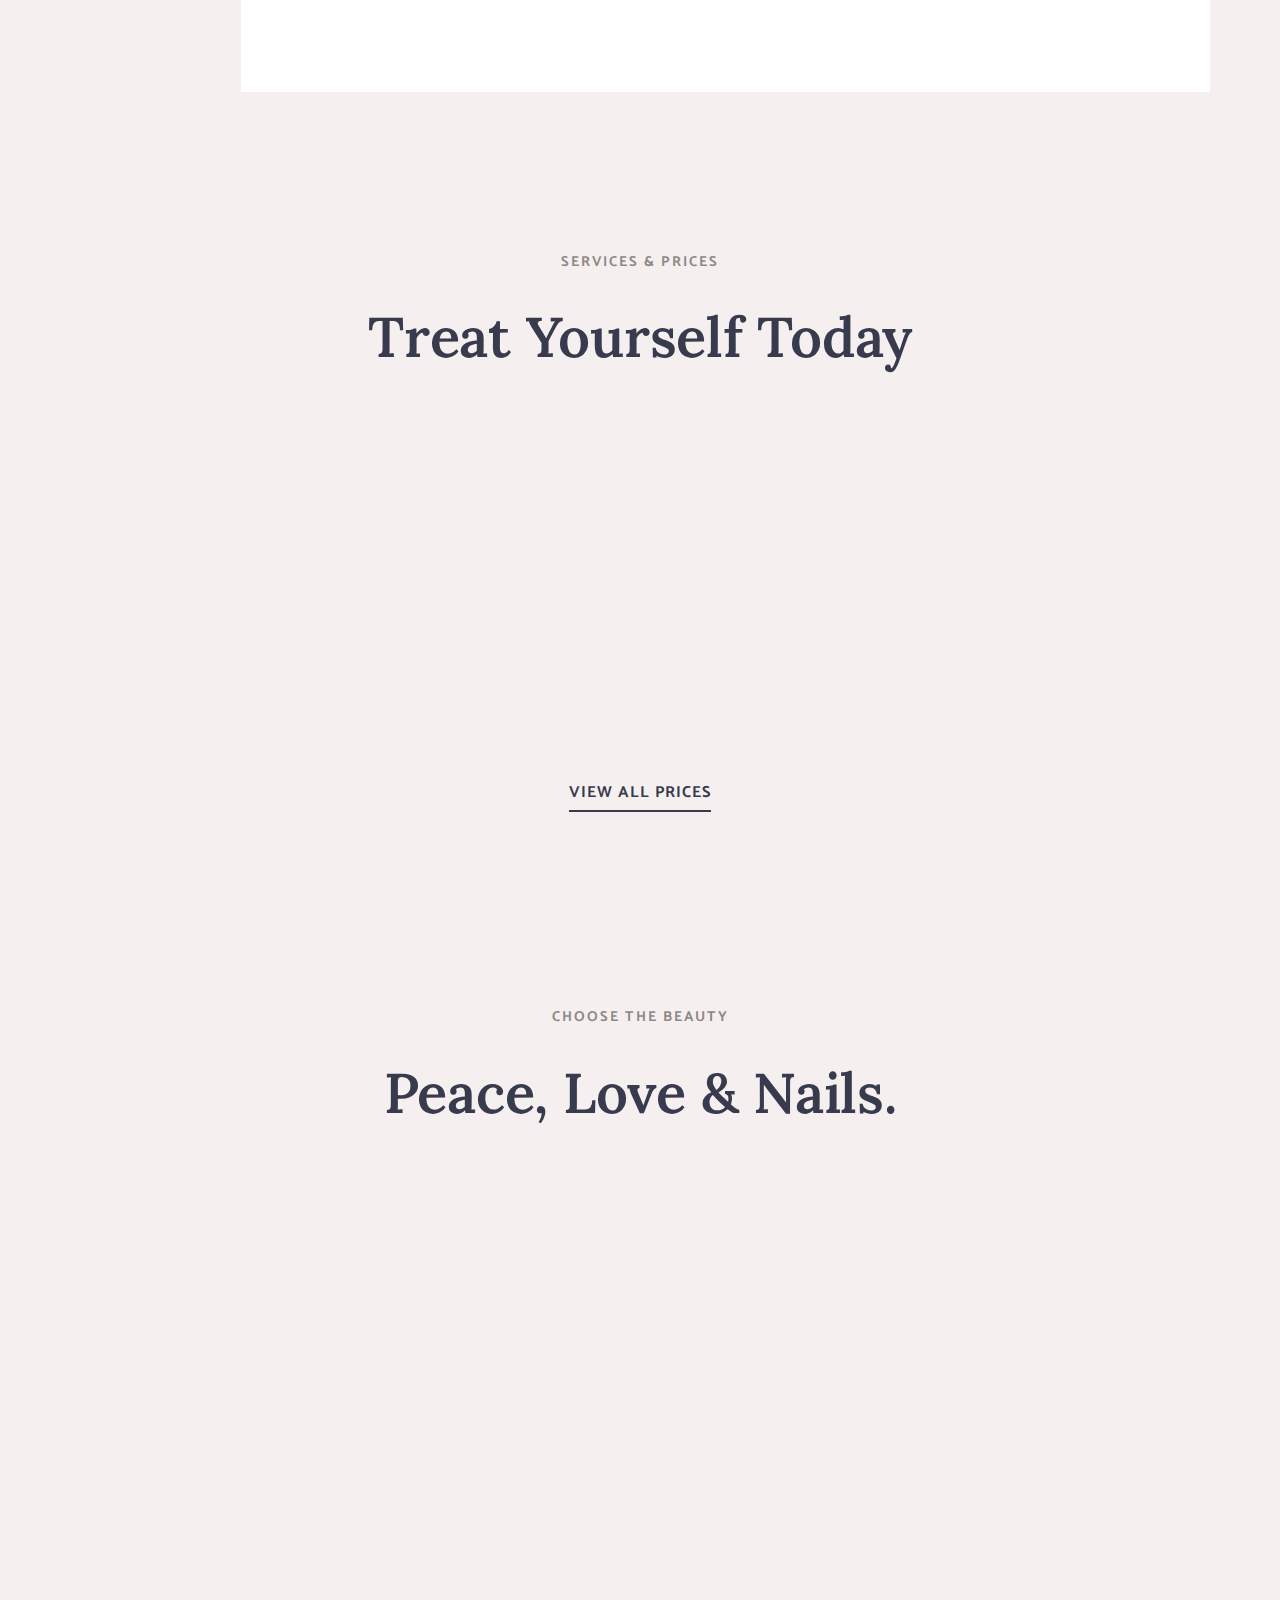
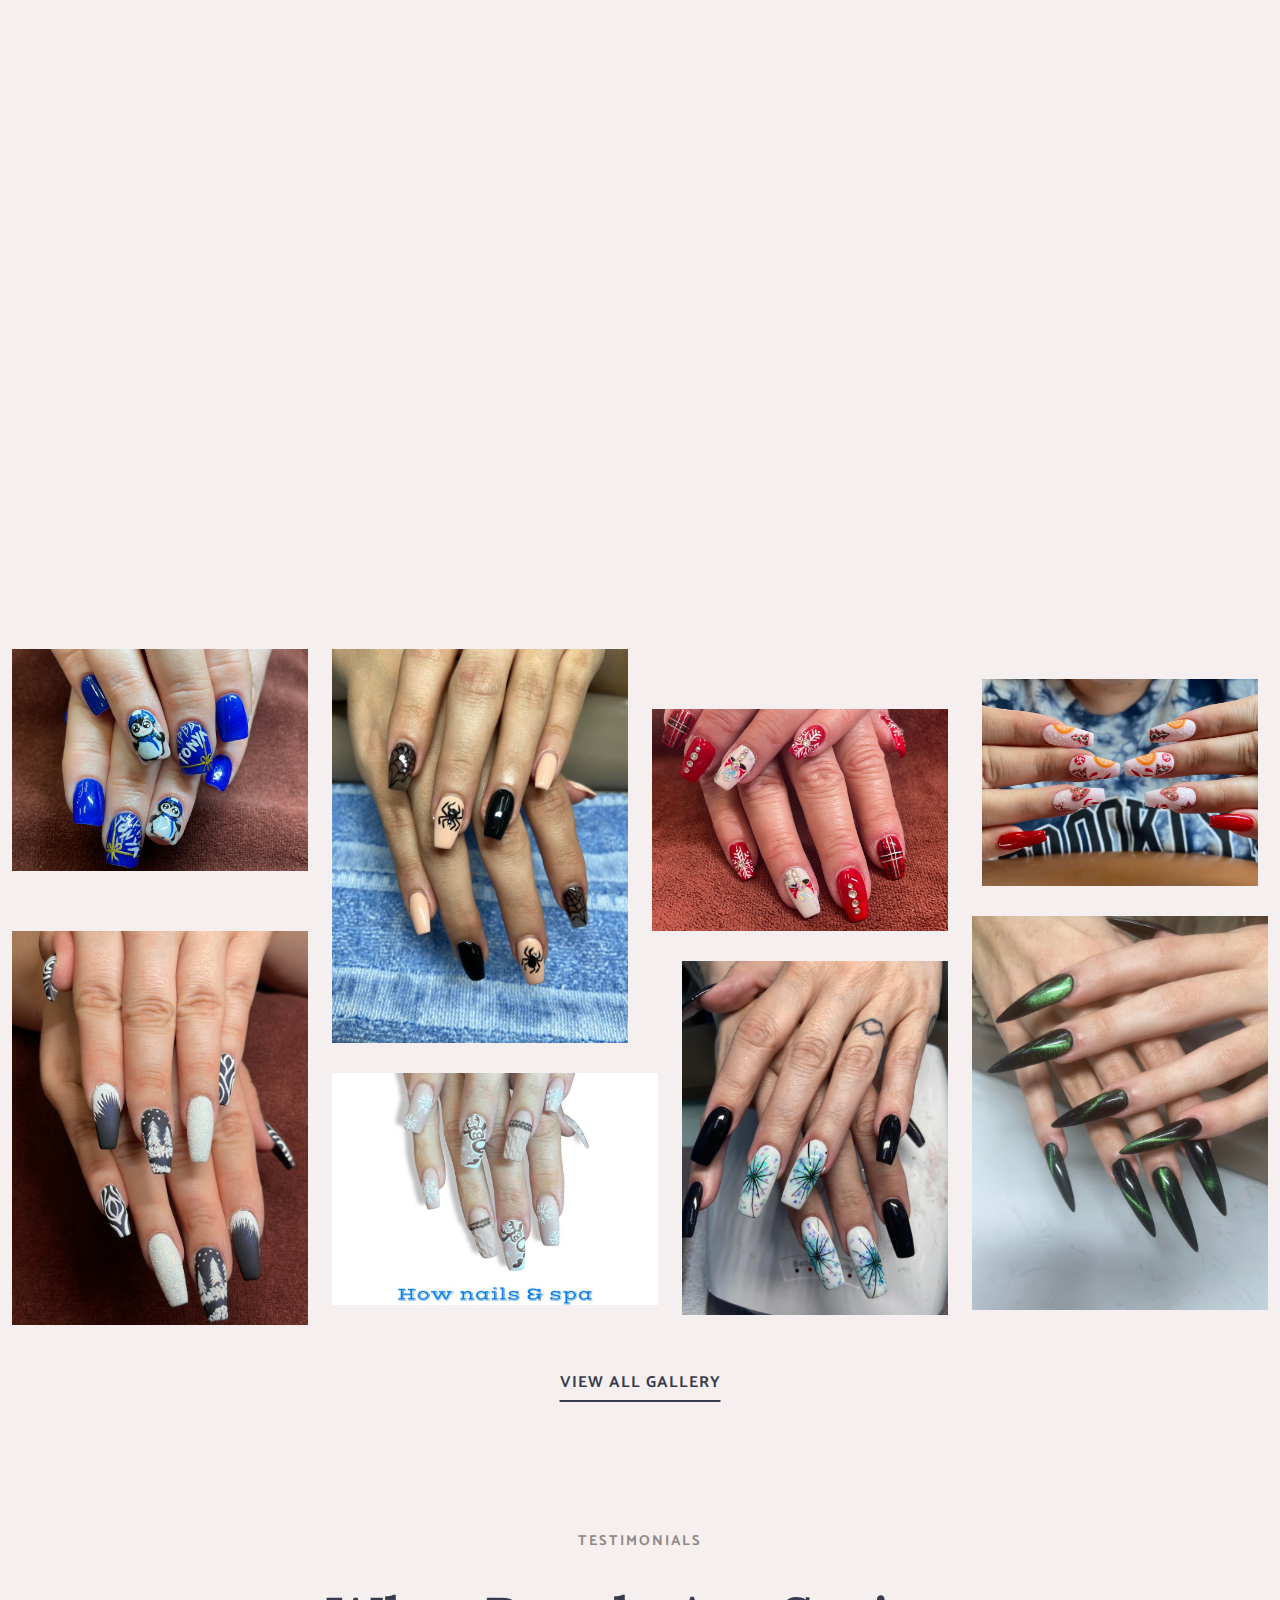
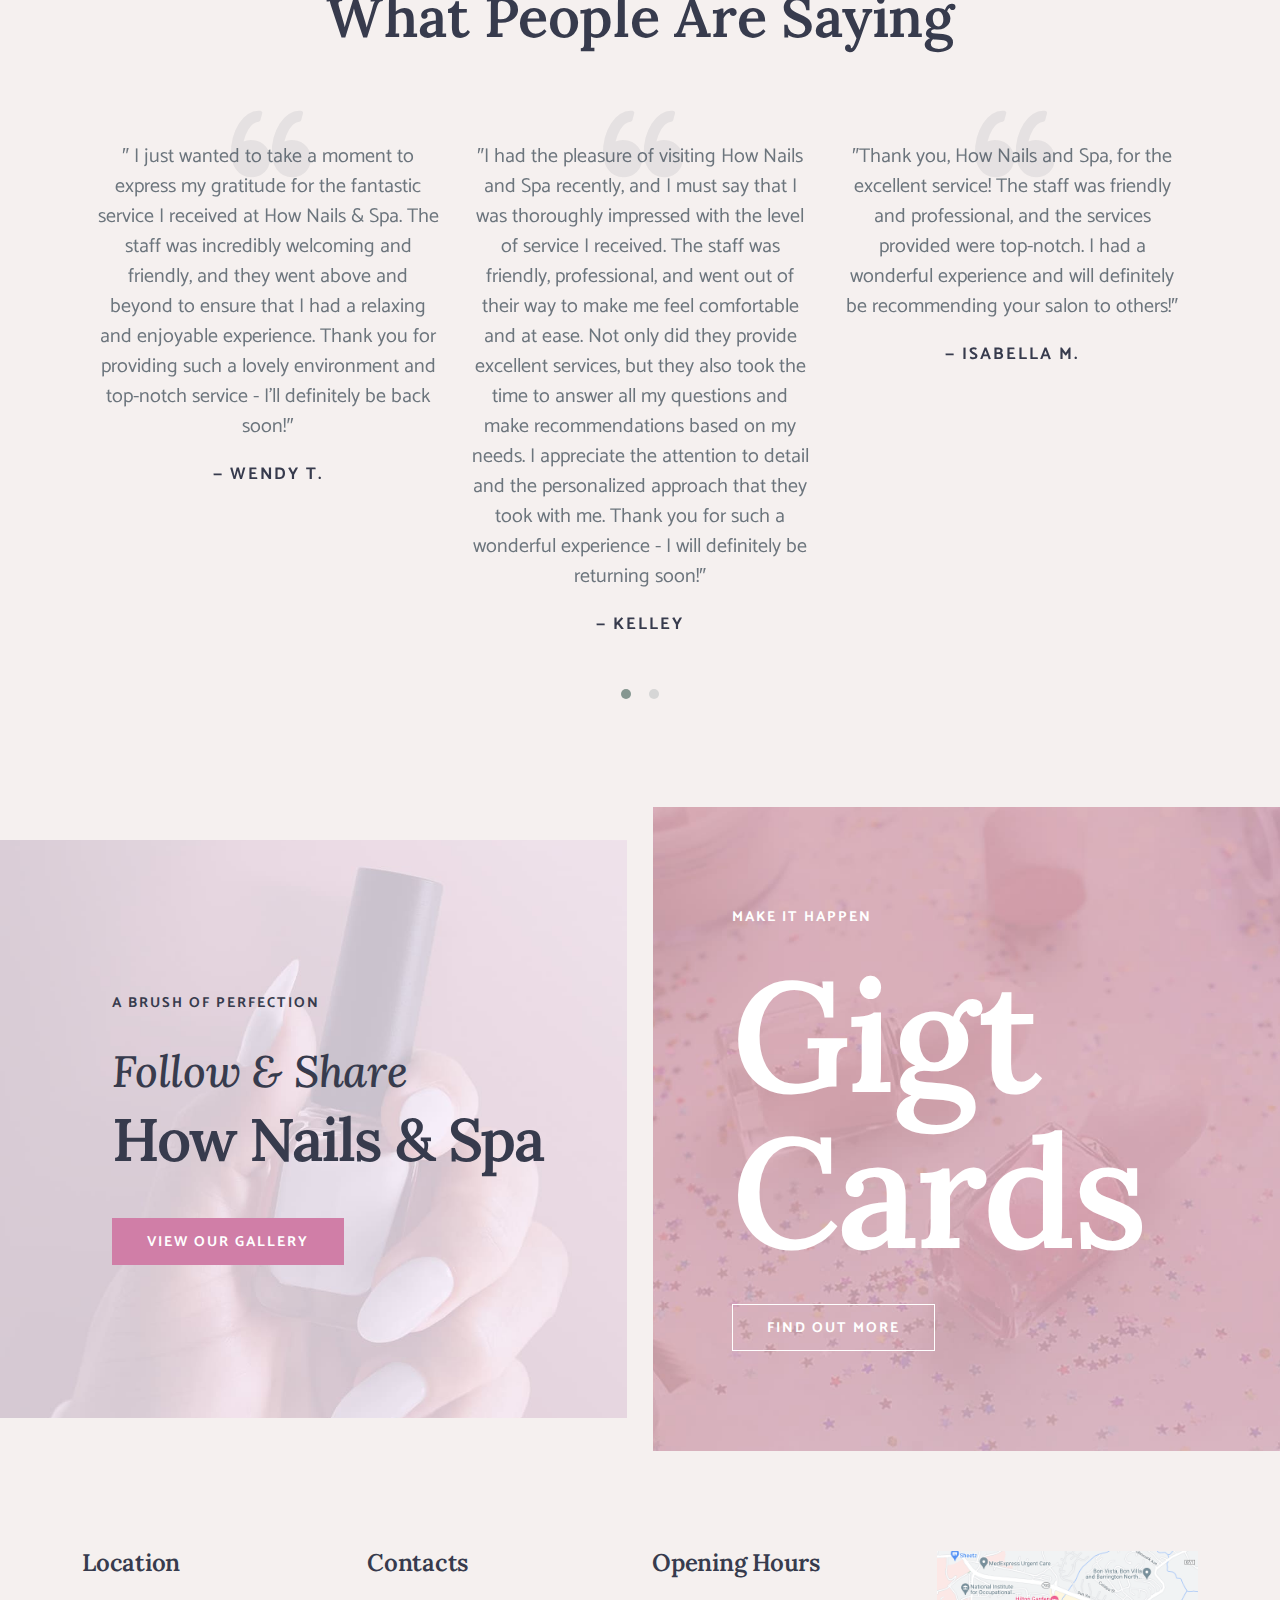
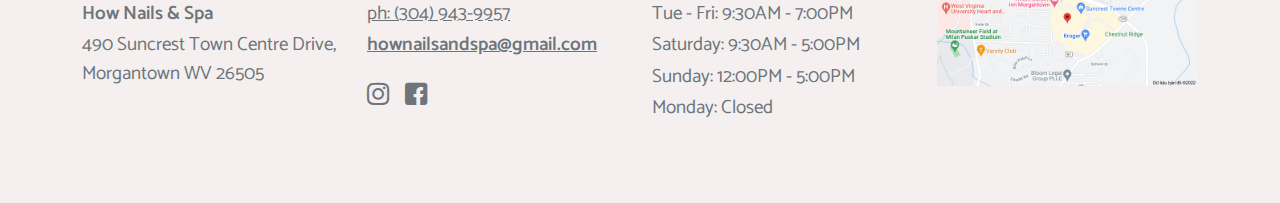
==== commit 7ab43264: "Update 1.1" ====
--- a/index.html
+++ b/index.html
@@ -78,7 +78,7 @@
 				    <div class="wsmobileheader clearfix">
 				    	<span class="smllogo"><img src="statics/images/logo-03.png" alt="mobile-logo"/></span>
 				    	<a id="wsnavtoggle" class="wsanimated-arrow"><span></span></a>
-				    	<a href="tel:123456789" class="callusbtn ico-20"><span class="flaticon-phone-call-1"></span></a>
+				    	<a href="tel:(304) 943-9957" class="callusbtn ico-20"><span class="flaticon-phone-call-1"></span></a>
 				 	</div>
 
 					<!-- NAVIGATION MENU -->
@@ -91,14 +91,17 @@
 	        					<ul class="wsmenu-list">
 									<li aria-haspopup="true"><a href="#">Home</a></li>
 									<li aria-haspopup="true"><a href="#services-2" style="padding: 0; margin: 0">About Us</a></li>
-									<li class="nl-simple" aria-haspopup="true"><a href="#pricing-3">Services</a></li>
+									<li class="nl-simple" aria-haspopup="true"><a href="statics/htmls/pricing.html">Services</a></li>
 									<li aria-haspopup="true" class="wscenterlogo">
 			    						<a href="#hero-6" class="logo-black"><img src="statics/images/logo-01.png" alt="header-logo"></a>
 			    					</li>
-									<li class="nl-simple" aria-haspopup="true"><a href="#gallery-4">porfolio</a></li>
+									<li class="nl-simple" aria-haspopup="true"><a href="statics/htmls/gallery.html">porfolio</a></li>
 									<li class="nl-simple" aria-haspopup="true"><a href="https://booking.gocheckin.net/v2/13750">Booking</a></li>
 									<li class="nl-simple" aria-haspopup="true">
-								    	<a href="./statics/htmls/contact.html" class="btn plum--btn tra-deep-brown--hover last-link">Contacts</a>
+										<a href="./statics/htmls/contact.html"
+										   class="btn plum--btn tra-deep-brown--hover last-link">
+											Contacts
+										</a>
 								    </li>
 
 
@@ -798,7 +801,7 @@
 			 		<div class="row">
 			 			<div class="col">
 			 				<div class="more-btn mt-50">
-								<p class="tra-link"><a href="statics/htmls/pricing.html">View All Gallery</a></p>
+								<p class="tra-link"><a href="statics/htmls/gallery.html">View All Gallery</a></p>
 							</div>
 						</div>
 					</div>	<!-- END BUTTON -->
@@ -1047,29 +1050,6 @@
 
 					</div>	  <!-- END FOOTER CONTENT -->
 
-
-<!--					&lt;!&ndash; BOTTOM FOOTER &ndash;&gt;-->
-<!--					<div class="bottom-footer">-->
-<!--						<div class="row row-cols-1 row-cols-md-2 d-flex align-items-center">-->
-
-
-<!--							&lt;!&ndash; FOOTER COPYRIGHT &ndash;&gt;-->
-<!--							<div class="col">-->
-<!--								<div class="footer-copyright"><p class="p-md">&copy; 2021 La Notte. All Rights Reserved</p></div>-->
-<!--							</div>-->
-
-
-<!--							&lt;!&ndash; BOTTOM FOOTER LINKS &ndash;&gt;-->
-<!--							<div class="col">-->
-<!--								<ul class="bottom-footer-list text-end">-->
-<!--									<li class="first-li"><p class="p-md"><a href="#">Privacy Policy</a></p></li>-->
-<!--									<li class="last-li"><p class="p-md"><a href="#">Terms & Conditions</a></p></li>-->
-<!--								</ul>-->
-<!--							</div>-->
-
-
-<!--						</div>  &lt;!&ndash; End row &ndash;&gt;-->
-<!--					</div>	&lt;!&ndash; BOTTOM FOOTER &ndash;&gt;-->
 
 
 				</div>	   <!-- End container -->
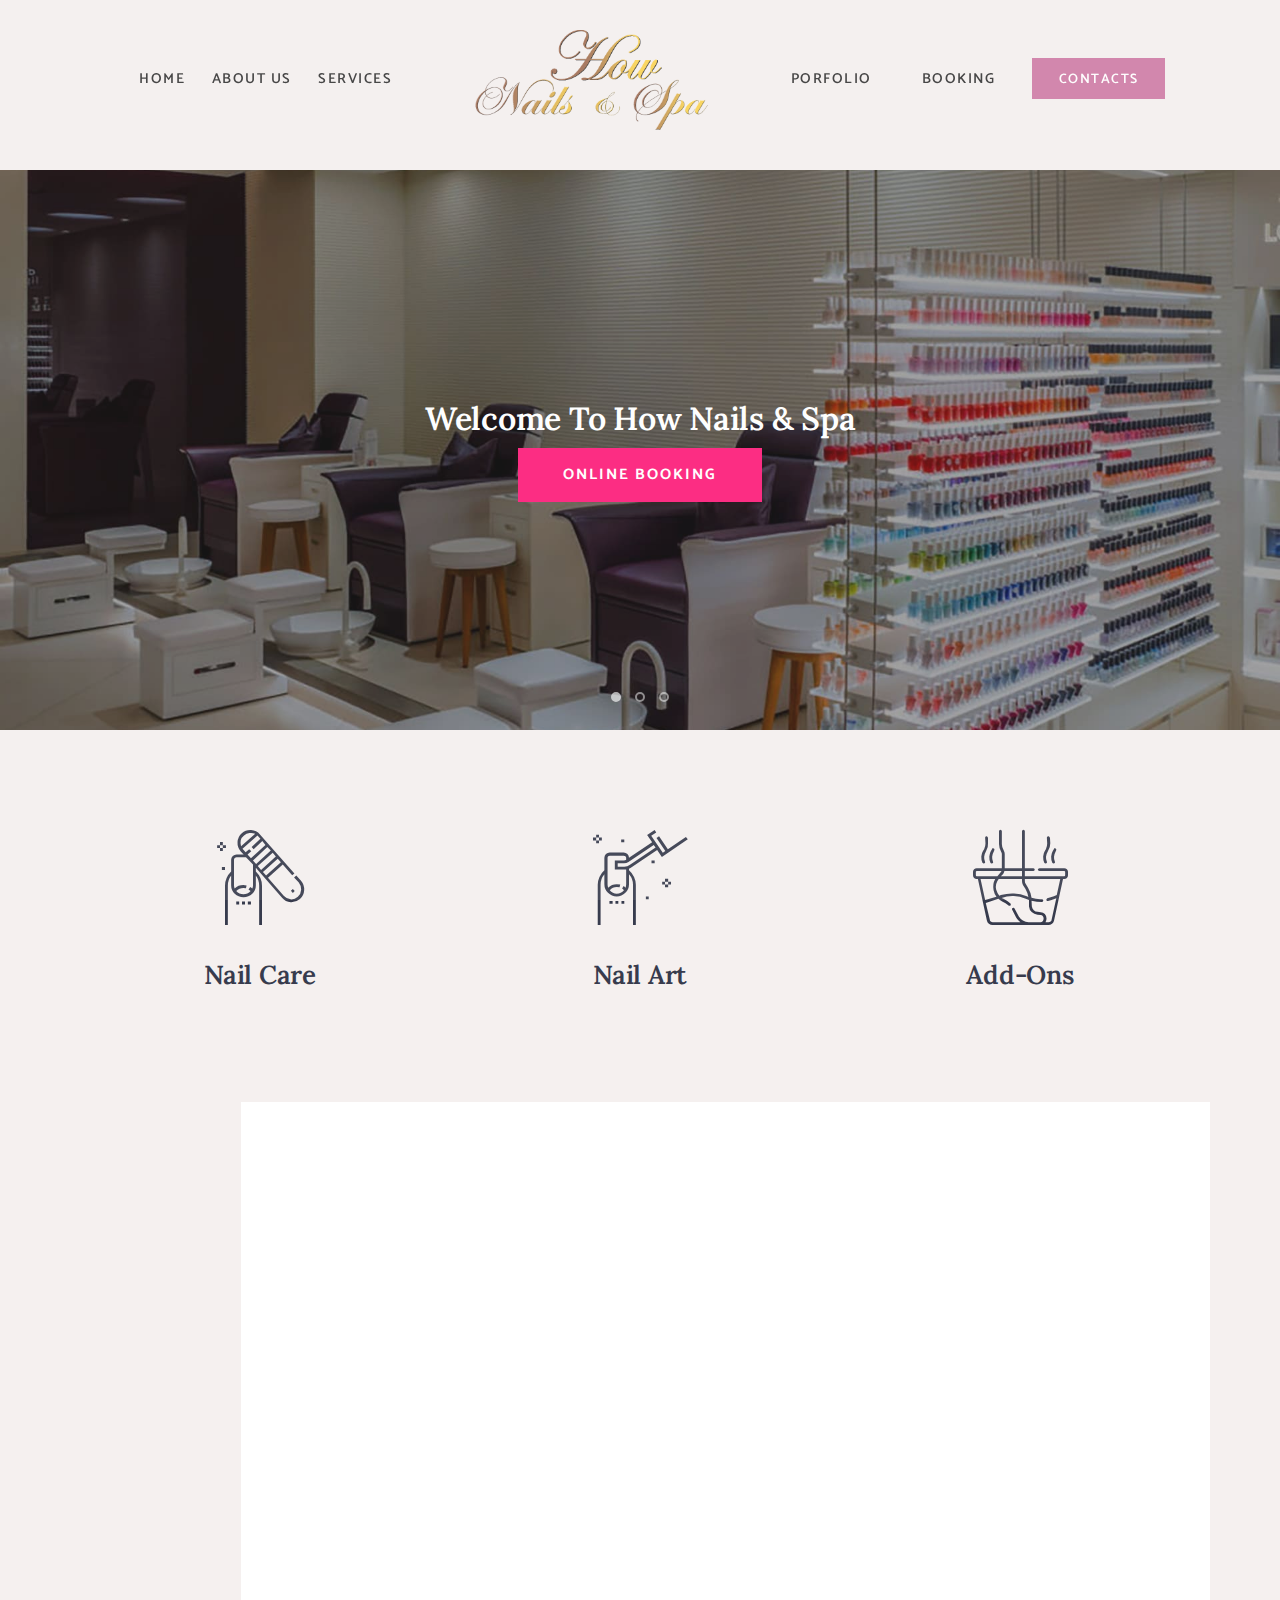
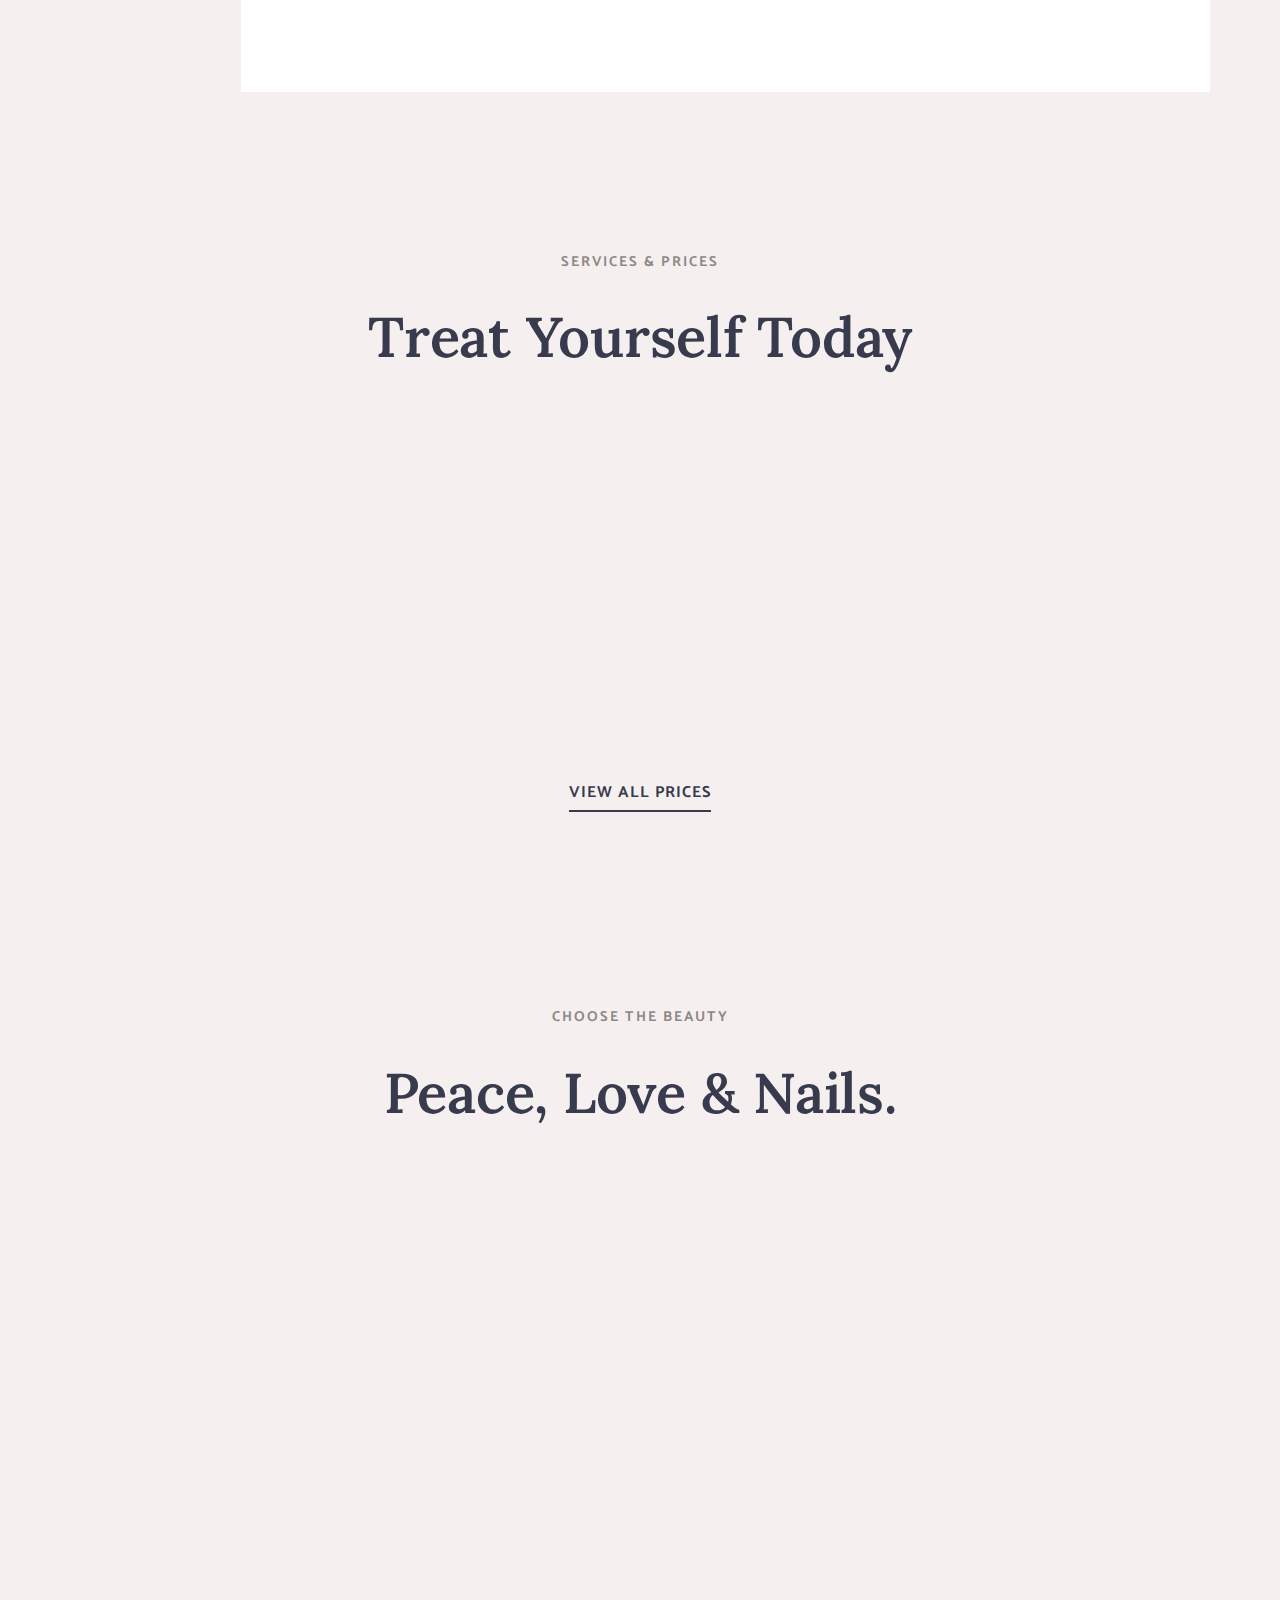
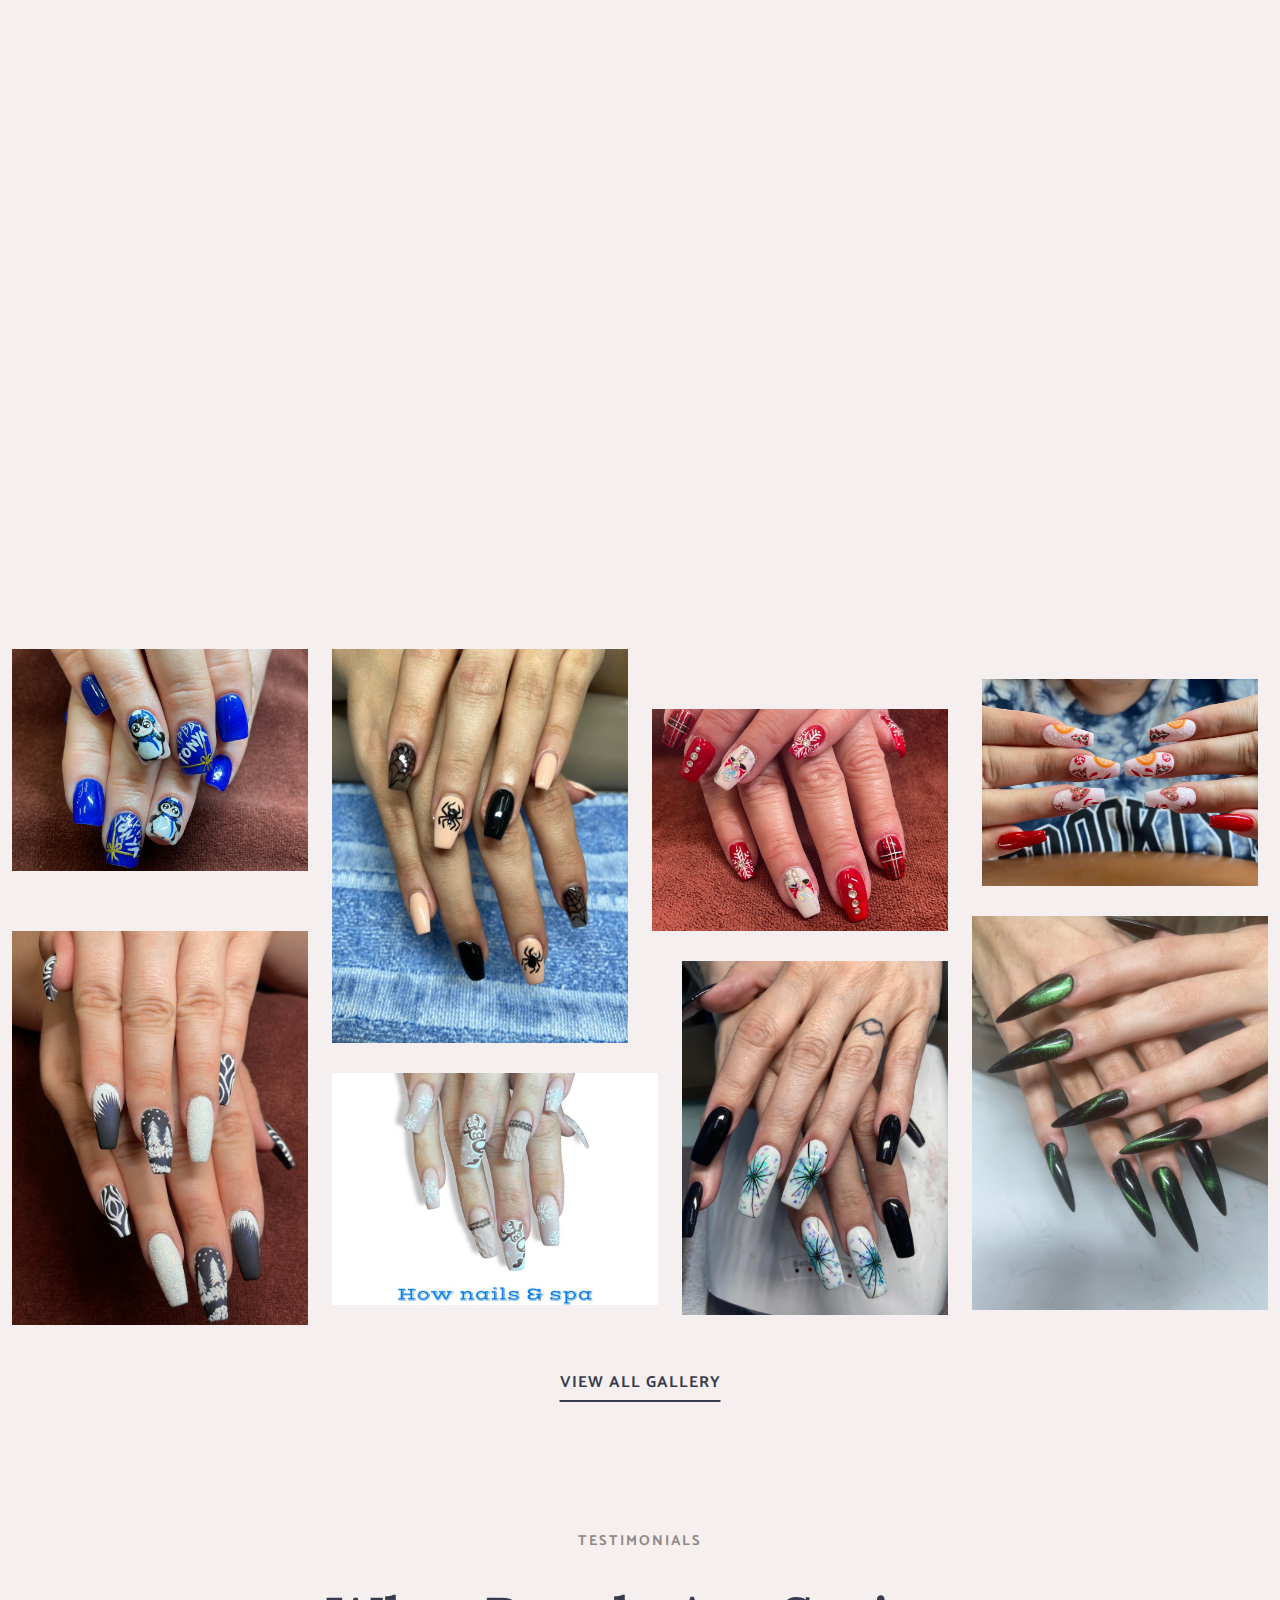
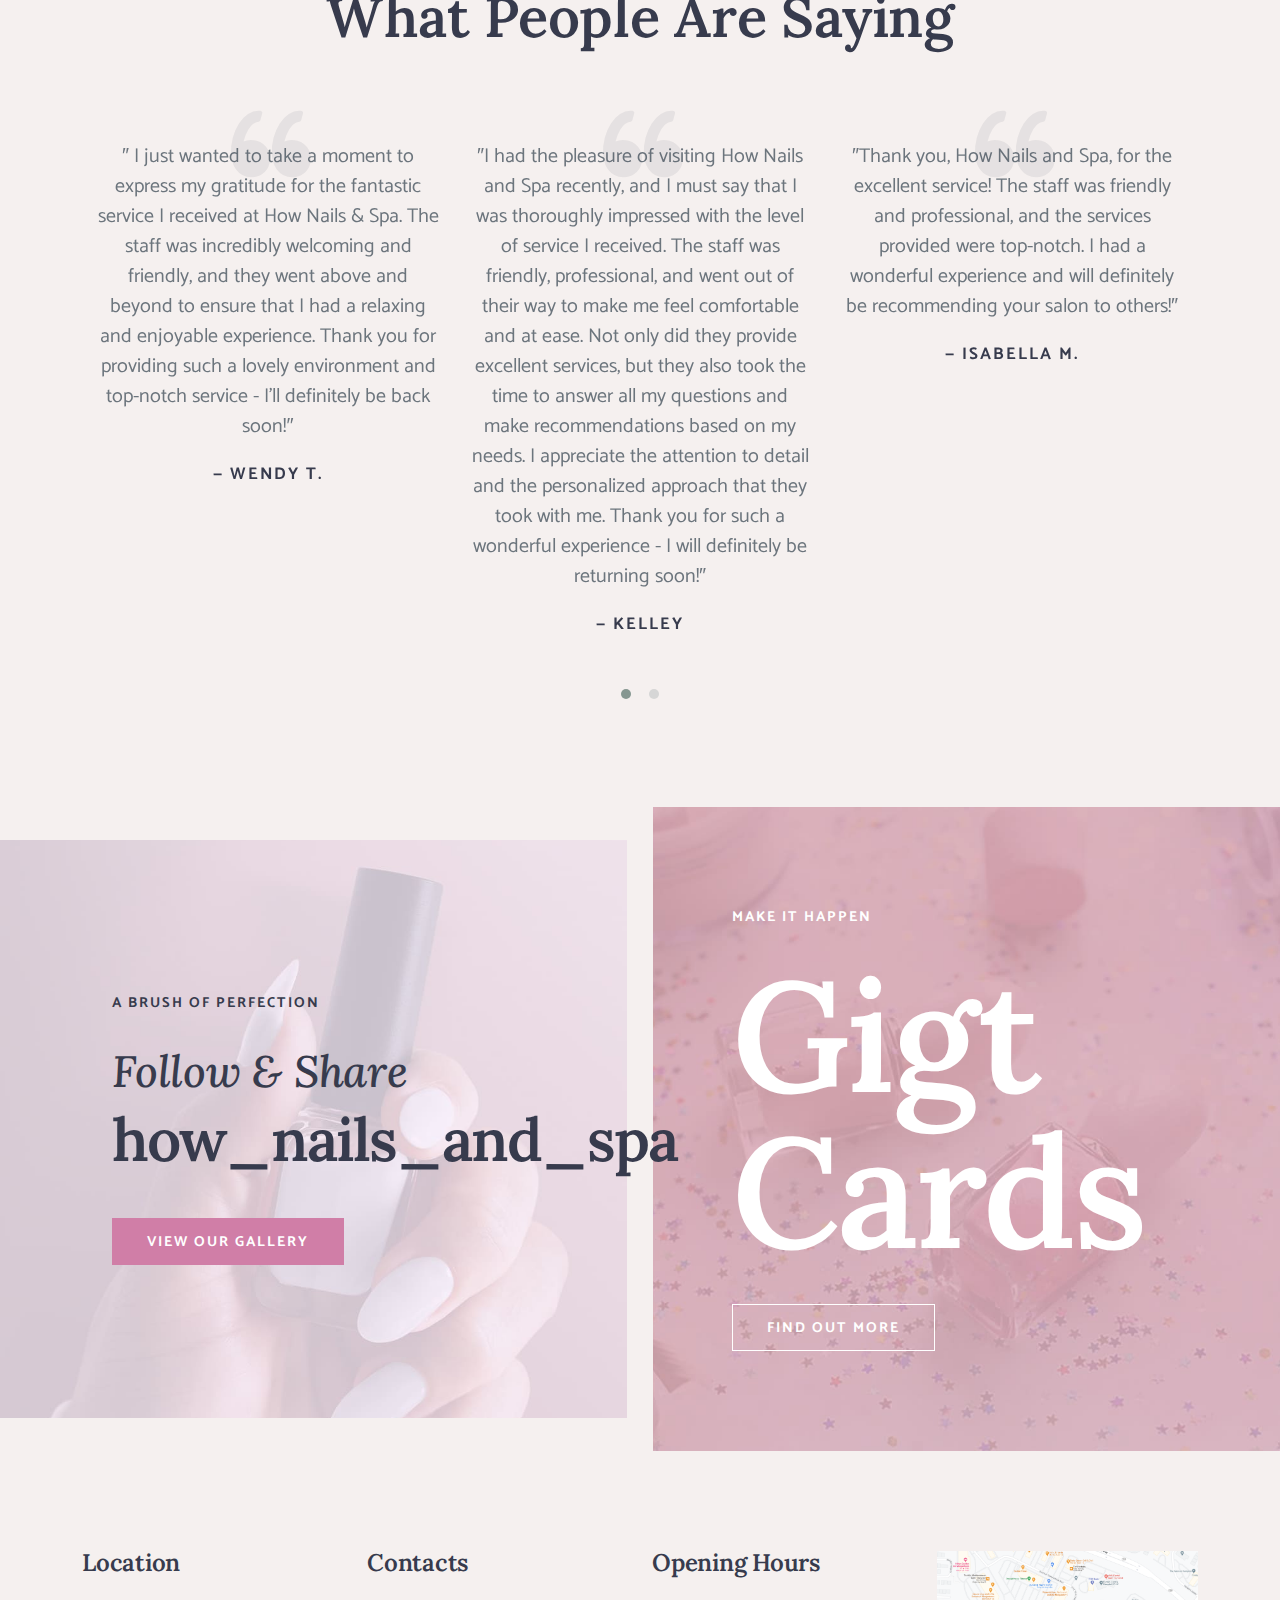
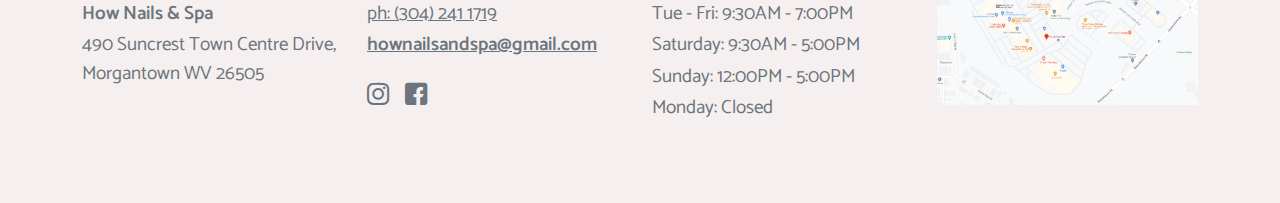
==== commit df1342a9: "Update price and location on map" ====
--- a/index.html
+++ b/index.html
@@ -362,11 +362,11 @@
 											<div class="detail-price">
 												<div class="price-name"><h5 class="h5-lg">Spa Manicure</h5></div>
 												<div class="price-dots"></div>
-											<div class="price-number"><h5 class="h5-lg" style="font-size: 19px;"><i><span class="flaticon-phone-call-1"/> Contact</i></h5></div>
+											<div class="price-number"><h5 class="h5-lg" style="font-size: 21px;"><i>$20</i></h5></div>
 											</div>
 											<!-- Description -->
 											<div class="price-txt">
-												<p class="p-md"><em>Service length 35 minutes</em></p>
+												<p class="p-md"><em>&nbsp;</em></p>
 											</div>
 										</li>
 
@@ -376,11 +376,11 @@
 											<div class="detail-price">
 												<div class="price-name"><h5 class="h5-lg">Pamper Manicure</h5></div>
 												<div class="price-dots"></div>
-											<div class="price-number"><h5 class="h5-lg" style="font-size: 19px;"><i><span class="flaticon-phone-call-1"/> Contact</i></h5></div>
+											<div class="price-number"><h5 class="h5-lg" style="font-size: 21px;"><i>$30</i></h5></div>
 											</div>
 											<!-- Description -->
 											<div class="price-txt">
-												<p class="p-md"><em>Service length 35 minutes</em></p>
+												<p class="p-md"><em>&nbsp;</em></p>
 											</div>
 										</li>
 										<!-- MENU ITEM #3 -->
@@ -389,11 +389,11 @@
 											<div class="detail-price">
 												<div class="price-name"><h5 class="h5-lg">Gel Manicure</h5></div>
 												<div class="price-dots"></div>
-											<div class="price-number"><h5 class="h5-lg" style="font-size: 19px;"><i><span class="flaticon-phone-call-1"/> Contact</i></h5></div>
+											<div class="price-number"><h5 class="h5-lg" style="font-size: 21px;"><i>$40</i></h5></div>
 											</div>
 											<!-- Description -->
 											<div class="price-txt">
-												<p class="p-md"><em>Service length 40 minutes</em></p>
+												<p class="p-md"><em>&nbsp;</em></p>
 											</div>
 										</li>
 										<!-- MENU ITEM #4 -->
@@ -402,7 +402,7 @@
 											<div class="detail-price">
 												<div class="price-name"><h5 class="h5-lg">Spa pedicure</h5></div>
 												<div class="price-dots"></div>
-											<div class="price-number"><h5 class="h5-lg" style="font-size: 19px;"><i><span class="flaticon-phone-call-1"/> Contact</i></h5></div>
+											<div class="price-number"><h5 class="h5-lg" style="font-size: 21px;"><i>$35</i></h5></div>
 											</div>
 											<!-- Description -->
 											<div class="price-txt">
@@ -424,11 +424,11 @@
 											<div class="detail-price">
 												<div class="price-name"><h5 class="h5-lg">Pamper pedicure</h5></div>
 												<div class="price-dots"></div>
-											<div class="price-number"><h5 class="h5-lg" style="font-size: 19px;"><i><span class="flaticon-phone-call-1"/> Contact</i></h5></div>
+											<div class="price-number"><h5 class="h5-lg" style="font-size: 21px;"><i>$45</i></h5></div>
 											</div>
 											<!-- Description -->
 											<div class="price-txt">
-												<p class="p-md"><em>(Spa pedicure plus your choice of scents for exfoliation scrub, mask, hot towell)</em></p>
+												<p class="p-md"><em>(Spa pedicure plus your choice of scents for exfoliation scrub, mask, hot towel)</em></p>
 											</div>
 										</li>
 
@@ -438,7 +438,7 @@
 											<div class="detail-price">
 												<div class="price-name"><h5 class="h5-lg">Refesh pedicure</h5></div>
 												<div class="price-dots"></div>
-											<div class="price-number"><h5 class="h5-lg" style="font-size: 19px;"><i><span class="flaticon-phone-call-1"/> Contact</i></h5></div>
+											<div class="price-number"><h5 class="h5-lg" style="font-size: 21px;"><i>$55</i></h5></div>
 											</div>
 											<!-- Description -->
 											<div class="price-txt">
@@ -454,7 +454,7 @@
 											<div class="detail-price">
 												<div class="price-name"><h5 class="h5-lg">Jelly pedicure</h5></div>
 												<div class="price-dots"></div>
-											<div class="price-number"><h5 class="h5-lg" style="font-size: 19px;"><i><span class="flaticon-phone-call-1"/> Contact</i></h5></div>
+											<div class="price-number"><h5 class="h5-lg" style="font-size: 21px;"><i>$65</i></h5></div>
 											</div>
 											<!-- Description -->
 											<div class="price-txt">
@@ -942,7 +942,7 @@
 										<h3 class="h3-md">Follow & Share</h3>
 
 										<!-- Link -->
-										<h2 class="h2-xl"><a href="https://www.facebook.com/profile.php?id=100088184431830">How Nails & Spa</a></h2>
+										<h2 class="h2-xl"><a href="https://www.instagram.com/how_nails_and_spa/">how_nails_and_spa</a></h2>
 
 										<!-- Button -->
 										<a href="statics/htmls/gallery.html" class="btn plum--btn tra-black--hover">View Our Gallery</a>
@@ -1006,14 +1006,14 @@
 								<h5 class="h5-md">Contacts</h5>
 
 								<!-- Phone -->
-								<p class="p-lg"><a href="tel:(304) 943-9957">ph: (304) 943-9957</a></p>
+								<p class="p-lg"><a href="tel:3042411719">ph: (304) 241 1719</a></p>
 
 								<!-- Email -->
 								<p class="p-lg"><a href="mailto:hownailsandspa@gmail.com" class="txt-600">hownailsandspa@gmail.com</a></p>
 
 								<!-- List -->
 								<ul class="foo-socials ico-20 text-center clearfix">
-									<li><a href="https://www.facebook.com/profile.php?id=100088184431830" class="ico-facebook"><span class="flaticon-instagram"></span></a></li>
+									<li><a href="https://www.instagram.com/how_nails_and_spa/" class="ico-facebook"><span class="flaticon-instagram"></span></a></li>
 									<li><a href="https://www.facebook.com/profile.php?id=100088184431830" class="ico-twitter"><span class="flaticon-facebook"></span></a></li>
 								</ul>
 
@@ -1041,7 +1041,7 @@
 						<!-- FOOTER GOOGLE MAP -->
 						<div class="col-sm-6 col-lg-3">
 							<div class="google-map mb-30">
-								<a href="https://www.google.com/maps/place/490+Suncrest+Towne+Centre+Drive,+Morgantown,+WV+26505,+Hoa+K%E1%BB%B3/@39.6523673,-79.9452725,17z/data=!3m1!4b1!4m5!3m4!1s0x88357b15dfe702b5:0x5835ea061b6018a!8m2!3d39.6523632!4d-79.9430838" target="_blank">
+								<a href="https://www.google.com/maps/place/How+Nails+%26+Spa/@39.6518304,-79.943867,17z/data=!4m6!3m5!1s0x88357ba9f50695c9:0xa3fa98495c58f7f5!8m2!3d39.6518263!4d-79.9416783!16s%2Fg%2F11s7_6bsjd" target="_blank">
 								<img class="img-fluid" src="statics/images/footer-map.png" alt="footer-map">
 								</a>
 							</div>
